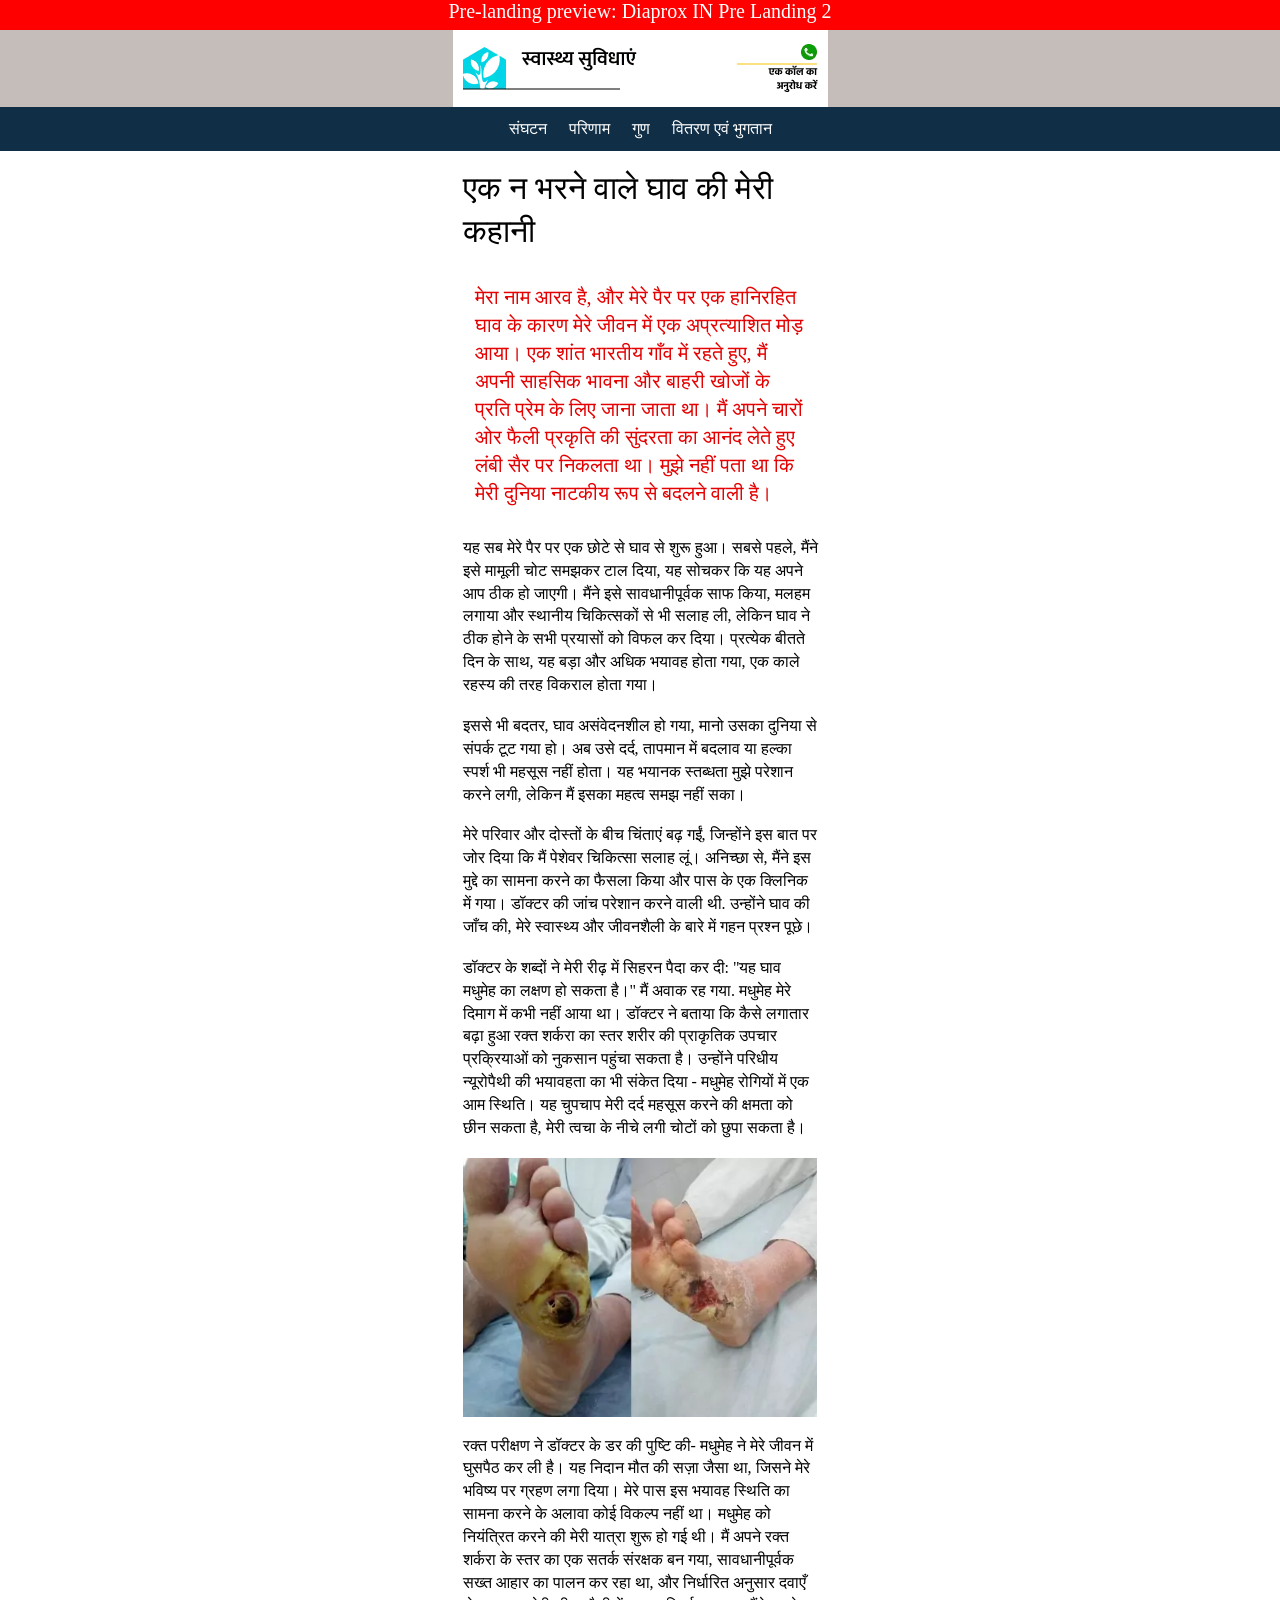
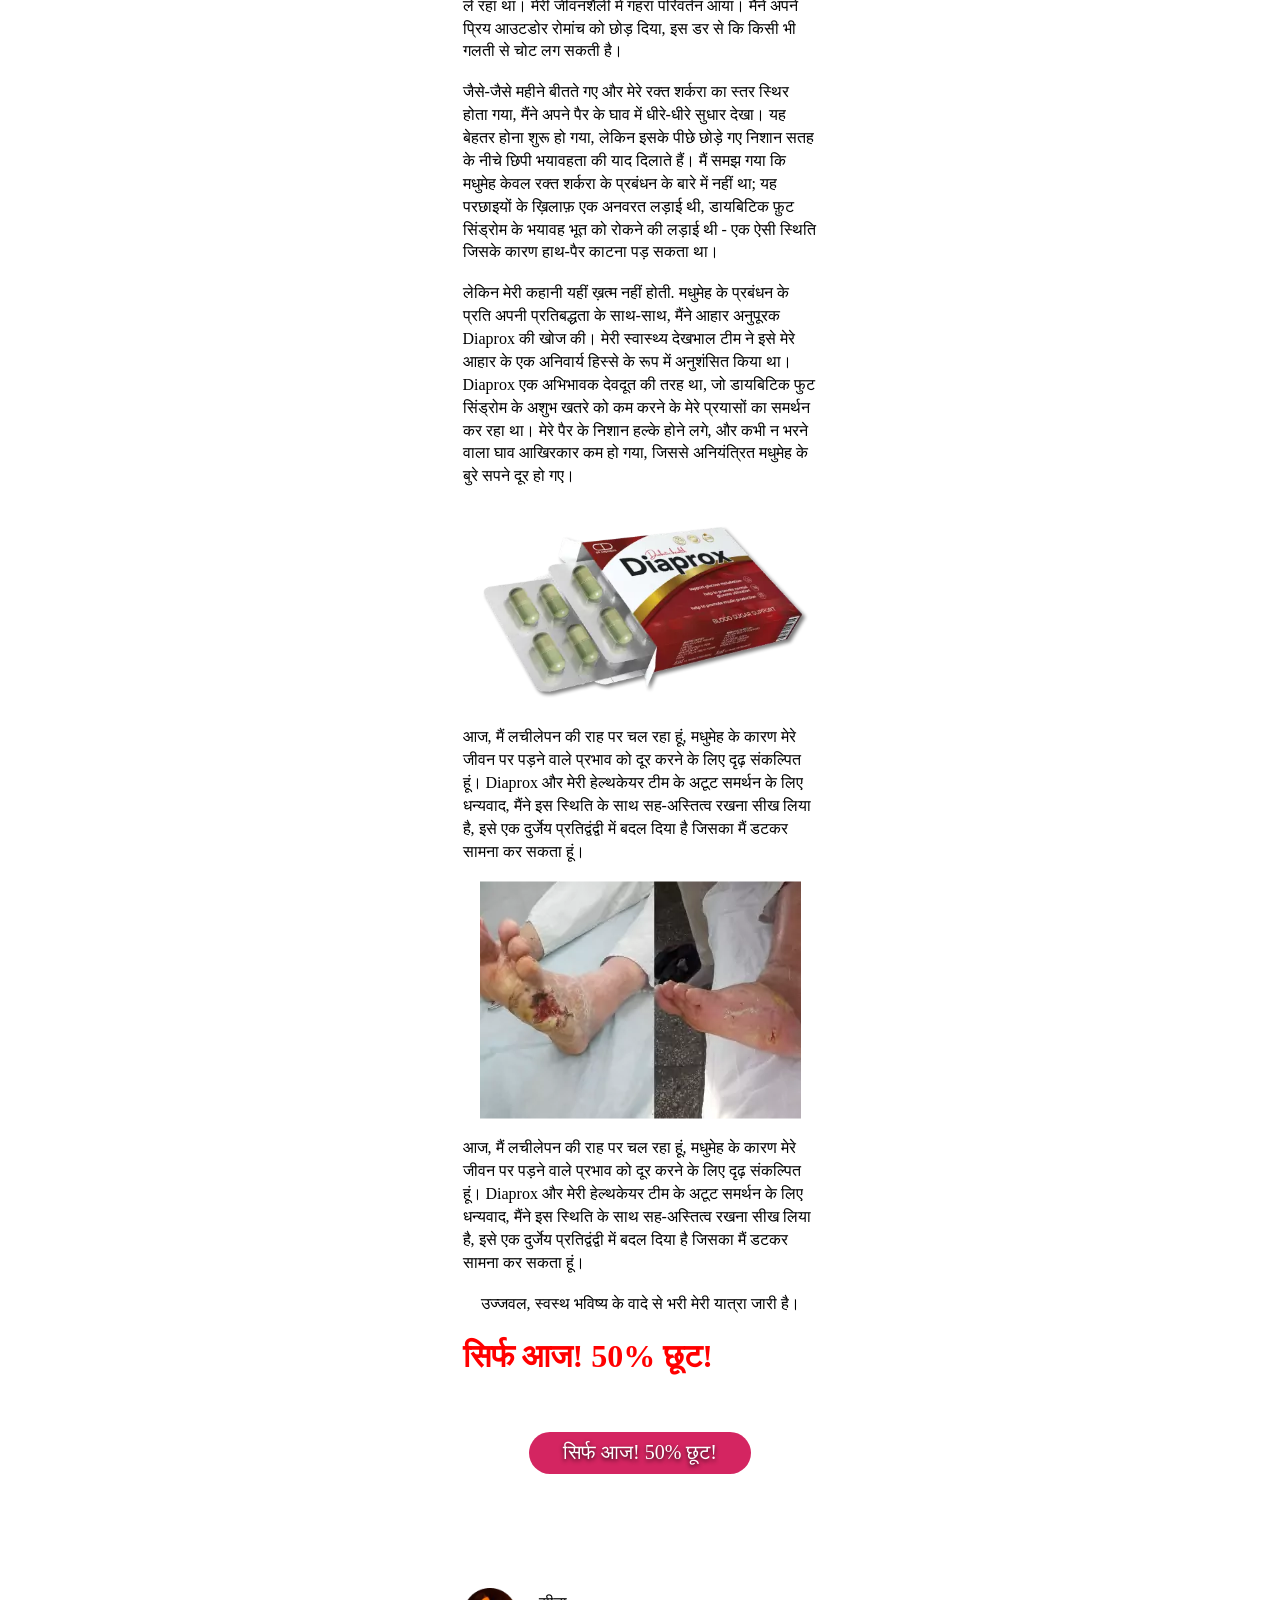
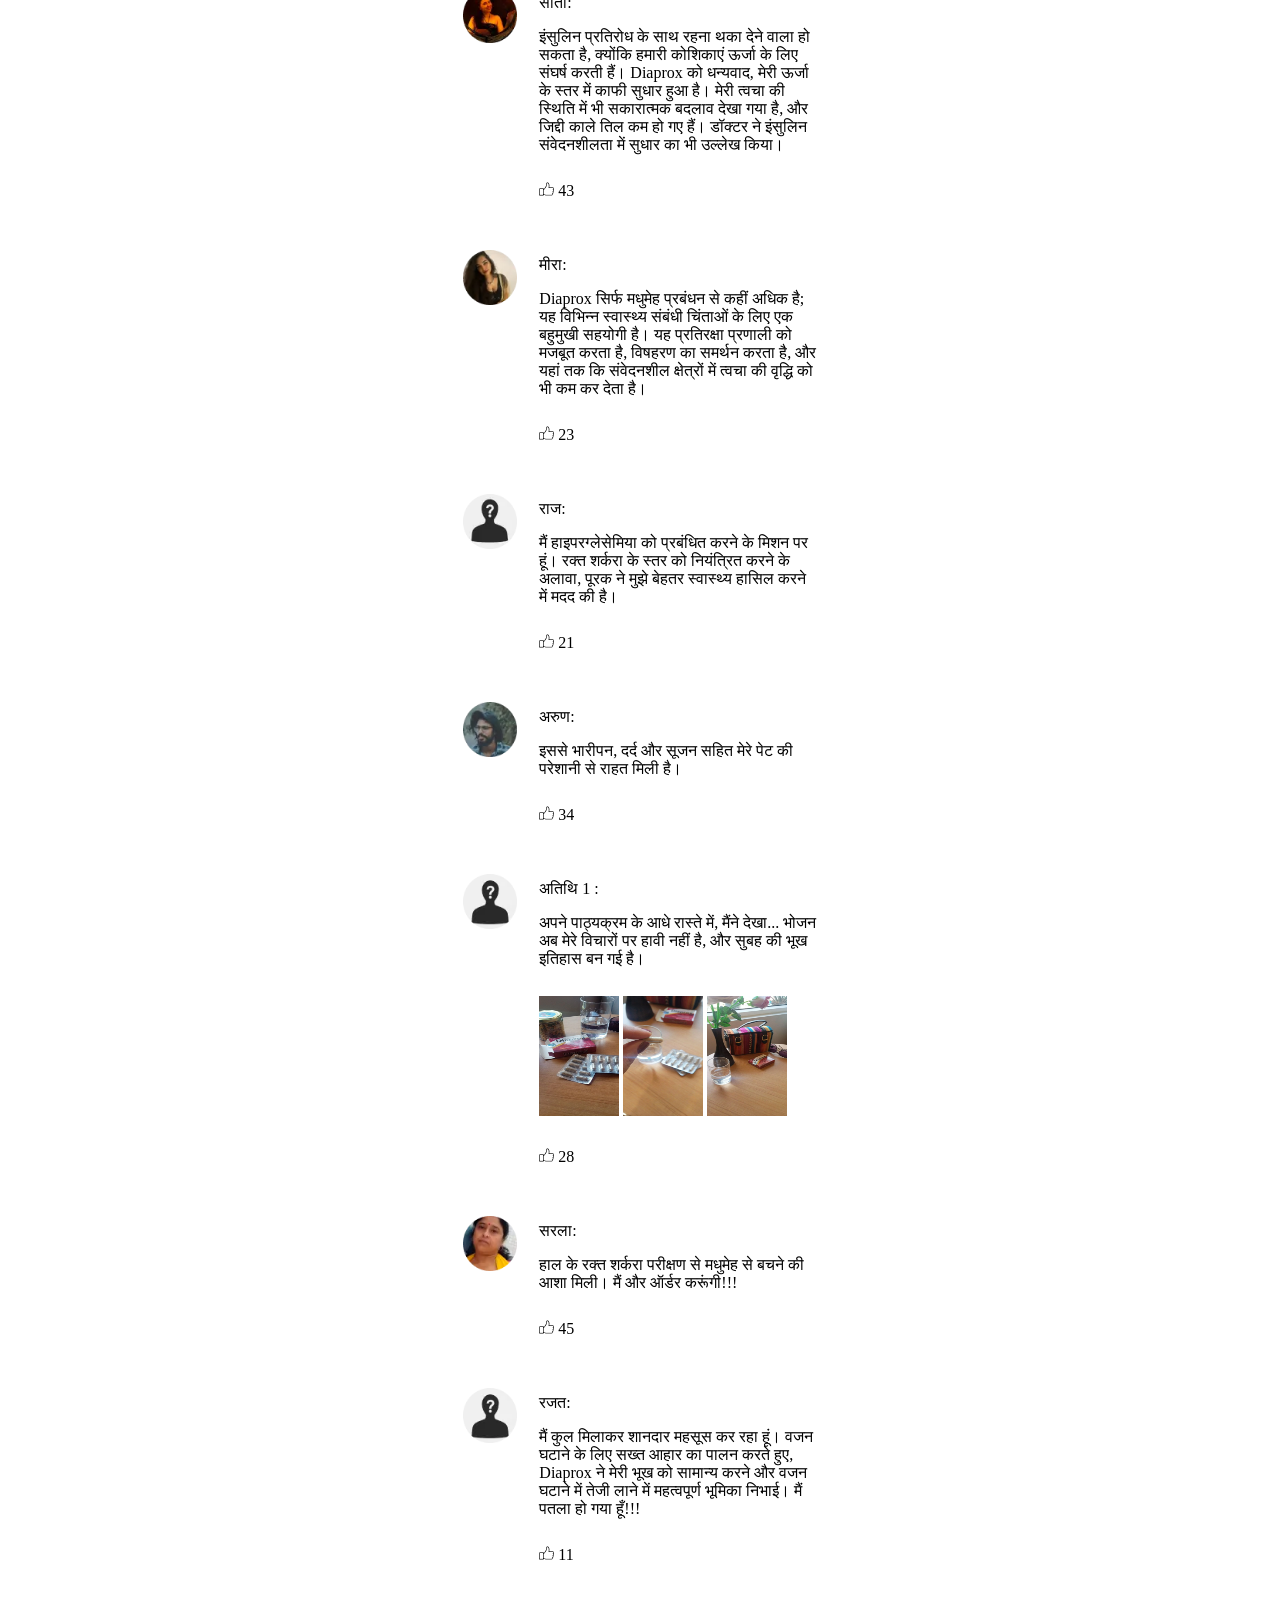
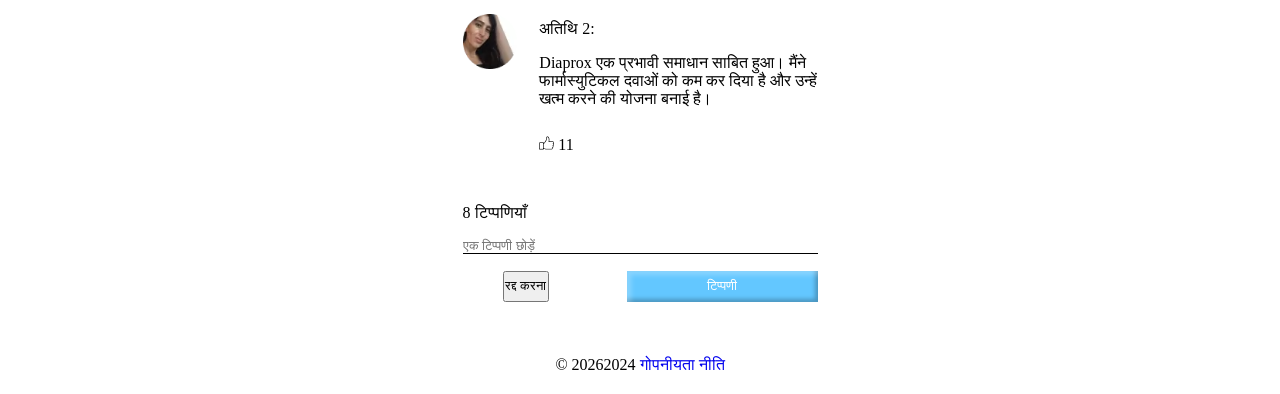
==== Diaprox.html @ 860348ea "init" ====
<!DOCTYPE html>
<!-- saved from url=(0093)https://adsssite.com/view/13299?lmTestView=1&webmasterId=e36138f7-6160-4131-ac63-3d44e5505d4a -->
<html lang="in"><head><meta http-equiv="Content-Type" content="text/html; charset=UTF-8">
    
    <meta http-equiv="X-UA-Compatible" content="IE=edge">
    <meta name="viewport" content="width=device-width, user-scalable=no, initial-scale=1.0, maximum-scale=1.0, minimum-scale=1.0">
    <link rel="stylesheet" href="./Diaprox_files/glightbox.min.css">
    <script async="" src="./Diaprox_files/tag.js.Без названия"></script><script src="./Diaprox_files/glightbox.min.js.Без названия"></script>

    <link rel="preconnect" href="https://fonts.googleapis.com/">
    <link rel="preconnect" href="https://fonts.gstatic.com/" crossorigin="">
    <link rel="preconnect" href="https://fonts.googleapis.com/">
    <link rel="preconnect" href="https://fonts.gstatic.com/" crossorigin="">
    <!-- Link Swiper's CSS -->
    <link rel="stylesheet" href="./Diaprox_files/swiper-bundle.min.css">

    <link href="./Diaprox_files/css2" rel="stylesheet">

    <link rel="stylesheet" href="./Diaprox_files/swiper-bundle(1).min.css">

    <link rel="stylesheet" href="./Diaprox_files/style.css">
    <link href="./Diaprox_files/aos.css" rel="stylesheet">
    <script src="./Diaprox_files/jquery.min.js.Без названия" integrity="sha512-aVKKRRi/Q/YV+4mjoKBsE4x3H+BkegoM/em46NNlCqNTmUYADjBbeNefNxYV7giUp0VxICtqdrbqU7iVaeZNXA==" crossorigin="anonymous" referrerpolicy="no-referrer"></script>
    <script src="./Diaprox_files/parallax.min.js.Без названия"></script>
    <script src="./Diaprox_files/swiper-bundle.min.js.Без названия"></script>
    <script src="./Diaprox_files/jquery.min(1).js.Без названия"></script>

    <script src="./Diaprox_files/aos.js.Без названия"></script>
<!-- Yandex.Metrika counter -->
<script type="text/javascript">
   (function(m,e,t,r,i,k,a){m[i]=m[i]||function(){(m[i].a=m[i].a||[]).push(arguments)};
   m[i].l=1*new Date();
   for (var j = 0; j < document.scripts.length; j++) {if (document.scripts[j].src === r) { return; }}
   k=e.createElement(t),a=e.getElementsByTagName(t)[0],k.async=1,k.src=r,a.parentNode.insertBefore(k,a)})
   (window, document, "script", "https://mc.yandex.ru/metrika/tag.js", "ym");

   ym(96307270, "init", {
        clickmap:true,
        trackLinks:true,
        accurateTrackBounce:true,
        webvisor:true
   });
</script>
<noscript><div><img src="https://mc.yandex.ru/watch/96307270" style="position:absolute; left:-9999px;" alt="" /></div></noscript>
<!-- /Yandex.Metrika counter -->

    <title>Diaprox</title>
  </head>
      <body data-aos-easing="ease" data-aos-duration="1500" data-aos-delay="0"><div style="background-color: red; color: white; text-align: center; height: 30px; font-size: 20px; width: 100%;z-index: 99999;position: relative;">

                    Pre-landing preview: Diaprox IN Pre Landing 2
        
    </div>

    <div class="modal">
      <button class="close3">X</button>
      <form action="https://adsssite.com/order/create?lmTestView=1&amp;webmasterId=e36138f7-6160-4131-ac63-3d44e5505d4a" method="post" class="form-modal">
        <div class="input-group tooltip-hide">
          <input name="name" placeholder="आपका नाम:" required="" type="text">
        </div>

        <div class="input-group tooltip-hide" dir="ltr">
          <input name="phone" placeholder="फ़ोन नंबर" required="" type="text">
        </div>

        <div class="btn-block">
          <button class="main-info-button btn" type="submit">
            50% छूट का प्रयास करें
          </button>
        </div>
      </form>
    </div>
    <div class="header container-1920">
      <div class="header-content container-1320">
        <nav id="el" class="mobile-menu">
          <ul id="ul">
            <li class=""><a href="https://adsssite.com/view/13296?lmTestView=1&amp;webmasterId=e36138f7-6160-4131-ac63-3d44e5505d4a">संघटन</a></li>
            <li class=""><a href="https://adsssite.com/view/13296?lmTestView=1&amp;webmasterId=e36138f7-6160-4131-ac63-3d44e5505d4a">परिणाम</a></li>
            <li class=""><a href="https://adsssite.com/view/13296?lmTestView=1&amp;webmasterId=e36138f7-6160-4131-ac63-3d44e5505d4a">गुण</a></li>
            <li class=""><a href="https://adsssite.com/view/13296?lmTestView=1&amp;webmasterId=e36138f7-6160-4131-ac63-3d44e5505d4a">वितरण एवं भुगतान</a></li>
          </ul>
        </nav>
        <a class="logo" href="https://adsssite.com/view/13296?lmTestView=1&amp;webmasterId=e36138f7-6160-4131-ac63-3d44e5505d4a">
          <img class="desk" src="./Diaprox_files/logo.png" alt="">
          <img class="mob" src="./Diaprox_files/logo-mob.png" alt="">
        </a>

        <a class="logo" href="https://adsssite.com/view/13296?lmTestView=1&amp;webmasterId=e36138f7-6160-4131-ac63-3d44e5505d4a">
          <img class="desk" src="./Diaprox_files/logo2.png" alt="">
          <img class="mob" src="./Diaprox_files/logo2-mob.png" alt="">
        </a>
      </div>
    </div>
    <div class="block container-1920">
      <div class="block-content container-1320">
        <div class="block-content__left">
          <div class="link"><a href="https://adsssite.com/view/13296?lmTestView=1&amp;webmasterId=e36138f7-6160-4131-ac63-3d44e5505d4a" class="link1">संघटन</a></div>
          <div class="link"><a href="https://adsssite.com/view/13296?lmTestView=1&amp;webmasterId=e36138f7-6160-4131-ac63-3d44e5505d4a" class="link2"> परिणाम</a></div>
          <div class="link"><a href="https://adsssite.com/view/13296?lmTestView=1&amp;webmasterId=e36138f7-6160-4131-ac63-3d44e5505d4a" class="link1">गुण</a></div>
          <div class="link">
            <a href="https://adsssite.com/view/13296?lmTestView=1&amp;webmasterId=e36138f7-6160-4131-ac63-3d44e5505d4a" class="link2"> वितरण एवं भुगतान</a>
          </div>
        </div>
      </div>
    </div>
    <div class="main container-1320">
      <h1>एक न भरने वाले घाव की मेरी कहानी</h1>
      <br>
      <p class="text2">मेरा नाम आरव है, और मेरे पैर पर एक हानिरहित घाव के कारण मेरे जीवन में एक अप्रत्याशित मोड़ आया। एक शांत भारतीय गाँव में रहते हुए, मैं अपनी साहसिक भावना और बाहरी खोजों के प्रति प्रेम के लिए जाना जाता था। मैं अपने चारों ओर फैली प्रकृति की सुंदरता का आनंद लेते हुए लंबी सैर पर निकलता था। मुझे नहीं पता था कि मेरी दुनिया नाटकीय रूप से बदलने वाली है।</p>
      <br>
   <p>यह सब मेरे पैर पर एक छोटे से घाव से शुरू हुआ। सबसे पहले, मैंने इसे मामूली चोट समझकर टाल दिया, यह सोचकर कि यह अपने आप ठीक हो जाएगी। मैंने इसे सावधानीपूर्वक साफ किया, मलहम लगाया और स्थानीय चिकित्सकों से भी सलाह ली, लेकिन घाव ने ठीक होने के सभी प्रयासों को विफल कर दिया। प्रत्येक बीतते दिन के साथ, यह बड़ा और अधिक भयावह होता गया, एक काले रहस्य की तरह विकराल होता गया।</p>
   <br>
   <p>इससे भी बदतर, घाव असंवेदनशील हो गया, मानो उसका दुनिया से संपर्क टूट गया हो। अब उसे दर्द, तापमान में बदलाव या हल्का स्पर्श भी महसूस नहीं होता। यह भयानक स्तब्धता मुझे परेशान करने लगी, लेकिन मैं इसका महत्व समझ नहीं सका।</p>
      <br>
      <p>मेरे परिवार और दोस्तों के बीच चिंताएं बढ़ गईं, जिन्होंने इस बात पर जोर दिया कि मैं पेशेवर चिकित्सा सलाह लूं। अनिच्छा से, मैंने इस मुद्दे का सामना करने का फैसला किया और पास के एक क्लिनिक में गया। डॉक्टर की जांच परेशान करने वाली थी. उन्होंने घाव की जाँच की, मेरे स्वास्थ्य और जीवनशैली के बारे में गहन प्रश्न पूछे।</p>
      <br>
      <p>डॉक्टर के शब्दों ने मेरी रीढ़ में सिहरन पैदा कर दी: "यह घाव मधुमेह का लक्षण हो सकता है।" मैं अवाक रह गया. मधुमेह मेरे दिमाग में कभी नहीं आया था। डॉक्टर ने बताया कि कैसे लगातार बढ़ा हुआ रक्त शर्करा का स्तर शरीर की प्राकृतिक उपचार प्रक्रियाओं को नुकसान पहुंचा सकता है। उन्होंने परिधीय न्यूरोपैथी की भयावहता का भी संकेत दिया - मधुमेह रोगियों में एक आम स्थिति। यह चुपचाप मेरी दर्द महसूस करने की क्षमता को छीन सकता है, मेरी त्वचा के नीचे लगी चोटों को छुपा सकता है।</p>
      <br>
      <img src="./Diaprox_files/10.png" alt="">
      <br>
      <p>रक्त परीक्षण ने डॉक्टर के डर की पुष्टि की- मधुमेह ने मेरे जीवन में घुसपैठ कर ली है। यह निदान मौत की सज़ा जैसा था, जिसने मेरे भविष्य पर ग्रहण लगा दिया। मेरे पास इस भयावह स्थिति का सामना करने के अलावा कोई विकल्प नहीं था।
        मधुमेह को नियंत्रित करने की मेरी यात्रा शुरू हो गई थी। मैं अपने रक्त शर्करा के स्तर का एक सतर्क संरक्षक बन गया, सावधानीपूर्वक सख्त आहार का पालन कर रहा था, और निर्धारित अनुसार दवाएँ ले रहा था। मेरी जीवनशैली में गहरा परिवर्तन आया। मैंने अपने प्रिय आउटडोर रोमांच को छोड़ दिया, इस डर से कि किसी भी गलती से चोट लग सकती है।</p>
        <br>
        <p>जैसे-जैसे महीने बीतते गए और मेरे रक्त शर्करा का स्तर स्थिर होता गया, मैंने अपने पैर के घाव में धीरे-धीरे सुधार देखा। यह बेहतर होना शुरू हो गया, लेकिन इसके पीछे छोड़े गए निशान सतह के नीचे छिपी भयावहता की याद दिलाते हैं। मैं समझ गया कि मधुमेह केवल रक्त शर्करा के प्रबंधन के बारे में नहीं था; यह परछाइयों के ख़िलाफ़ एक अनवरत लड़ाई थी, डायबिटिक फ़ुट सिंड्रोम के भयावह भूत को रोकने की लड़ाई थी - एक ऐसी स्थिति जिसके कारण हाथ-पैर काटना पड़ सकता था।</p>
        <br>
        <p>लेकिन मेरी कहानी यहीं ख़त्म नहीं होती. मधुमेह के प्रबंधन के प्रति अपनी प्रतिबद्धता के साथ-साथ, मैंने आहार अनुपूरक Diaprox की खोज की। मेरी स्वास्थ्य देखभाल टीम ने इसे मेरे आहार के एक अनिवार्य हिस्से के रूप में अनुशंसित किया था। Diaprox एक अभिभावक देवदूत की तरह था, जो डायबिटिक फुट सिंड्रोम के अशुभ खतरे को कम करने के मेरे प्रयासों का समर्थन कर रहा था। मेरे पैर के निशान हल्के होने लगे, और कभी न भरने वाला घाव आखिरकार कम हो गया, जिससे अनियंत्रित मधुमेह के बुरे सपने दूर हो गए।</p>
        <br>
        <img src="./Diaprox_files/13.png" alt="">
        <br>
        <p>आज, मैं लचीलेपन की राह पर चल रहा हूं, मधुमेह के कारण मेरे जीवन पर पड़ने वाले प्रभाव को दूर करने के लिए दृढ़ संकल्पित हूं। Diaprox और मेरी हेल्थकेयर टीम के अटूट समर्थन के लिए धन्यवाद, मैंने इस स्थिति के साथ सह-अस्तित्व रखना सीख लिया है, इसे एक दुर्जेय प्रतिद्वंद्वी में बदल दिया है जिसका मैं डटकर सामना कर सकता हूं।</p>
        <br>
        <img src="./Diaprox_files/14.png" alt="">
        <br>

        <p>आज, मैं लचीलेपन की राह पर चल रहा हूं, मधुमेह के कारण मेरे जीवन पर पड़ने वाले प्रभाव को दूर करने के लिए दृढ़ संकल्पित हूं। Diaprox और मेरी हेल्थकेयर टीम के अटूट समर्थन के लिए धन्यवाद, मैंने इस स्थिति के साथ सह-अस्तित्व रखना सीख लिया है, इसे एक दुर्जेय प्रतिद्वंद्वी में बदल दिया है जिसका मैं डटकर सामना कर सकता हूं।</p>
        <br>
        <p style="text-align: center;">उज्जवल, स्वस्थ भविष्य के वादे से भरी मेरी यात्रा जारी है।</p>
        <br>
        <p class="text3">
          सिर्फ आज! 50% छूट!
        </p>
   <br>
   <div class="btn-block">
    <a href="https://adsssite.com/view/13296?lmTestView=1&amp;webmasterId=e36138f7-6160-4131-ac63-3d44e5505d4a" class="main-info-button btn" type="submit">
      सिर्फ आज! 50% छूट!
    </a>
  </div>
    </div>

  
   

    <div class="comments-block container-1320">
      <div class="comments-items">
        <div class="comments-item">
          <div class="comment-wrapper">
            <div class="comments-item-image">
              <img src="./Diaprox_files/user-1.png" alt="">
            </div>
            <div class="comments-item-info">
              <div class="comments-item-info-name">सीता: </div>

              <div class="comments-item-info-text">
                इंसुलिन प्रतिरोध के साथ रहना थका देने वाला हो सकता है, क्योंकि हमारी कोशिकाएं ऊर्जा के लिए संघर्ष करती हैं। Diaprox को धन्यवाद, मेरी ऊर्जा के स्तर में काफी सुधार हुआ है। मेरी त्वचा की स्थिति में भी सकारात्मक बदलाव देखा गया है, और जिद्दी काले तिल कम हो गए हैं। डॉक्टर ने इंसुलिन संवेदनशीलता में सुधार का भी उल्लेख किया।
              </div>
            
              <div class="like">
                <a class="comment-like counter">
                  <img src="./Diaprox_files/like.png" alt="">
                  <span class="counter-num">43</span>
                </a>
              </div>
            </div>
          </div>
        </div>

        <div class="comments-item">
          <div class="comment-wrapper">
            <div class="comments-item-image">
              <img src="./Diaprox_files/user-2.png" alt="">
            </div>
            <div class="comments-item-info">
              <div class="comments-item-info-name">मीरा:</div>

              <div class="comments-item-info-text">
                Diaprox सिर्फ मधुमेह प्रबंधन से कहीं अधिक है; यह विभिन्न स्वास्थ्य संबंधी चिंताओं के लिए एक बहुमुखी सहयोगी है। यह प्रतिरक्षा प्रणाली को मजबूत करता है, विषहरण का समर्थन करता है, और यहां तक ​​कि संवेदनशील क्षेत्रों में त्वचा की वृद्धि को भी कम कर देता है।
              </div>
              <div class="like">
                <a class="comment-like counter">
                  <img src="./Diaprox_files/like.png" alt="">
                  <span class="counter-num">23</span>
                </a>
              </div>
            </div>
          </div>
        </div>

        <div class="comments-item">
          <div class="comment-wrapper">
            <div class="comments-item-image">
              <img src="./Diaprox_files/user-3.png" alt="">
            </div>
            <div class="comments-item-info">
              <div class="comments-item-info-name">राज:</div>

              <div class="comments-item-info-text">
                मैं हाइपरग्लेसेमिया को प्रबंधित करने के मिशन पर हूं। रक्त शर्करा के स्तर को नियंत्रित करने के अलावा, पूरक ने मुझे बेहतर स्वास्थ्य हासिल करने में मदद की है।
              </div>
              <div class="like">
                <a class="comment-like counter">
                  <img src="./Diaprox_files/like.png" alt="">
                  <span class="counter-num">21</span>
                </a>
              </div>
            </div>
          </div>
        </div>

        <div class="comments-item">
          <div class="comment-wrapper">
            <div class="comments-item-image">
              <img src="./Diaprox_files/user-4.png" alt="">
            </div>
            <div class="comments-item-info">
              <div class="comments-item-info-name">अरुण:</div>

              <div class="comments-item-info-text">
                इससे भारीपन, दर्द और सूजन सहित मेरे पेट की परेशानी से राहत मिली है।
              </div>

              <div class="like">
                <a class="comment-like counter">
                  <img src="./Diaprox_files/like.png" alt="">
                  <span class="counter-num">34</span>
                </a>
              </div>
            </div>
          </div>
        </div>

        <div class="comments-item">
          <div class="comment-wrapper">
            <div class="comments-item-image">
              <img src="./Diaprox_files/user-5.png" alt="">
            </div>
            <div class="comments-item-info">
              <div class="comments-item-info-name">अतिथि 1 :</div>

              <div class="comments-item-info-text">
                अपने पाठ्यक्रम के आधे रास्ते में, मैंने देखा... भोजन अब मेरे विचारों पर हावी नहीं है, और सुबह की भूख इतिहास बन गई है।
              </div>
              <div class="link-img">
                <a class="glightbox" href="./Diaprox_files/c1.jpg">
                  <img src="./Diaprox_files/c1.jpg" alt="" style="width: 80px; height: 120px"></a>
                <a class="glightbox" href="./Diaprox_files/c2.jpg">
                  <img src="./Diaprox_files/c2.jpg" alt="" style="width: 80px; height: 120px"></a>
                <a class="glightbox" href="./Diaprox_files/c3.jpg">
                  <img src="./Diaprox_files/c3.jpg" alt="" style="width: 80px; height: 120px"></a>
             
              </div>
              <div class="like">
                <a class="comment-like counter">
                  <img src="./Diaprox_files/like.png" alt="">
                  <span class="counter-num">28</span>
                </a>
              </div>
            </div>
          </div>
        </div>

        <div class="comments-item">
          <div class="comment-wrapper">
            <div class="comments-item-image">
              <img src="./Diaprox_files/user-6.png" alt="">
            </div>
            <div class="comments-item-info">
              <div class="comments-item-info-name">सरला:</div>

              <div class="comments-item-info-text">
                हाल के रक्त शर्करा परीक्षण से मधुमेह से बचने की आशा मिली। मैं और ऑर्डर करूंगी!!!
              </div>
            
              <div class="like">
                <a class="comment-like counter">
                  <img src="./Diaprox_files/like.png" alt="">
                  <span class="counter-num">45</span>
                </a>
              </div>
            </div>
          </div>
        </div>

        <div class="comments-item">
          <div class="comment-wrapper">
            <div class="comments-item-image">
              <img src="./Diaprox_files/user-7.png" alt="">
            </div>
            <div class="comments-item-info">
              <div class="comments-item-info-name">रजत:</div>

              <div class="comments-item-info-text">
                मैं कुल मिलाकर शानदार महसूस कर रहा हूं। वजन घटाने के लिए सख्त आहार का पालन करते हुए, Diaprox ने मेरी भूख को सामान्य करने और वजन घटाने में तेजी लाने में महत्वपूर्ण भूमिका निभाई। मैं पतला हो गया हूँ!!!
              </div>
            

              <div class="like">
                <a class="comment-like counter">
                  <img src="./Diaprox_files/like.png" alt="">
                  <span class="counter-num">11</span>
                </a>
              </div>
            </div>
          </div>
        </div>
        <div class="comments-item">
          <div class="comment-wrapper">
            <div class="comments-item-image">
              <img src="./Diaprox_files/user-8.png" alt="">
            </div>
            <div class="comments-item-info">
              <div class="comments-item-info-name">अतिथि 2:</div>

              <div class="comments-item-info-text">
                Diaprox एक प्रभावी समाधान साबित हुआ। मैंने फार्मास्युटिकल दवाओं को कम कर दिया है और उन्हें खत्म करने की योजना बनाई है।
              </div>
             

              <div class="like">
                <a class="comment-like counter">
                  <img src="./Diaprox_files/like.png" alt="">
                  <span class="counter-num">11</span>
                </a>
              </div>
            </div>
          </div>
        </div>
        <div class="add-comm">
          <p class="add-comm-p">8 टिप्पणियाँ</p>
          <input id="textInput" type="text" value="" placeholder="एक टिप्पणी छोड़ें">

          <div class="add-comm__btn">
            <button id="clearButton">रद्द करना</button>
            <button class="open-popup">टिप्पणी</button>
          </div>
        </div>
      </div>

      <div class="popup2">
        <div class="popup2__content">
          <div class="close2">X</div>
          <img class="popup-img" src="./Diaprox_files/popup-img.png" alt="">
          <p class="popup-p">
            धन्यवाद, आपकी टिप्पणी की समीक्षा मॉडरेटर द्वारा की जा रही है।
          </p>
        </div>
      </div>
    </div>
    <div class="footer-pp" style="
        text-align: center;
        padding-top: 20px;
        padding-bottom: 20px;
        background: #fff;
      ">
      ©
      <script>
        document.write(new Date().getFullYear());
      </script>2024

      <a href="https://adsssite.com/view/pp.html" target="_blank"> गोपनीयता नीति</a>
    </div>
    <script src="./Diaprox_files/swiper-bundle.min(1).js.Без названия"></script>
    <script src="./Diaprox_files/tooltips.js.Без названия"></script>
    <script src="./Diaprox_files/js.js.Без названия"></script>
    <script>
      $("a[href='#']").on("click", function (event) {
        $([document.documentElement, document.body]).animate(
          {
            scrollTop: $(".form-box2").offset().top,
          },
          500
        );
        return false;
      });
    </script>
    <script>
      AOS.init({
        // Global settings:
        disable: false, // accepts following values: 'phone', 'tablet', 'mobile', boolean, expression or function
        startEvent: "DOMContentLoaded", // name of the event dispatched on the document, that AOS should initialize on
        initClassName: "aos-init", // class applied after initialization
        animatedClassName: "aos-animate", // class applied on animation
        useClassNames: false, // if true, will add content of `data-aos` as classes on scroll
        disableMutationObserver: false, // disables automatic mutations' detections (advanced)
        debounceDelay: 50, // the delay on debounce used while resizing window (advanced)
        throttleDelay: 99, // the delay on throttle used while scrolling the page (advanced)

        // Settings that can be overridden on per-element basis, by `data-aos-*` attributes:
        //  offset: 120, // offset (in px) from the original trigger point
        delay: 0, // values from 0 to 3000, with step 50ms
        duration: 1500, // values from 0 to 3000, with step 50ms
        easing: "ease", // default easing for AOS animations
        once: true, // whether animation should happen only once - while scrolling down
        mirror: false, // whether elements should animate out while scrolling past them
        anchorPlacement: "top-bottom", // defines which position of the element regarding to window should trigger the animation
      });
    </script>
    <script src="./Diaprox_files/swiper-bundle.min.js.Без названия"></script>
    <script src="./Diaprox_files/parallax.min(1).js.Без названия"></script>
    <script type="text/javascript">
      const lightbox = GLightbox({
        closeButton: true,
      });
    </script>
  







<style>.input-group{position:relative;}.input-group input{width:100%;box-sizing:border-box;}.input-group:before{z-index:99;content:attr(data-content)"";position:absolute;top:-15px;right:0;background:#de0606;color:#fff;border-radius:5px;padding:3px 5px;font-family: Arial;font-size: 14px}.tooltip-hide.input-group:before{display: none;}</style></body></html>
---- Diaprox_files/style.css ----
@charset "UTF-8";*{margin:0;padding:0}html{scroll-behavior:smooth}.mob{display:none}a,button{cursor:pointer}.desk{display:block}.container-1920{max-width:1920px;width:100%;margin:0 auto;background:#fff}.container-1320{max-width:960px;margin:0 auto;width:100%;padding-left:32px;padding-right:32px;box-sizing:border-box}li{list-style-type:none}a{text-decoration:none}img{max-width:100%}@keyframes rotate2{0{transform:rotateX(0)}50%{transform:rotateX(360deg)}100%{transform:rotateX(0)}}@keyframes fly{0{transform:translateY(0)}20%{transform:translateY(15px)}60%{transform:translateY(-15px)}100%{transform:translateY(0)}}@keyframes jump{0{transform:translateY(0)}55%{transform:translateY(10px)}100%{transform:translateY(0)}}@keyframes shadow{from{box-shadow:0 0 5px #ca2e70}to{box-shadow:0 0 24px #ca2e70}}body{font-family:Inter}@keyframes pulse{0{opacity:1}70%{opacity:0}100%{opacity:1}}.hidden{display:none}.input-group input::-moz-placeholder{color:#000;font-family:Hind;font-size:16px;font-style:normal;font-weight:500;line-height:162.523%}.input-group input::placeholder{color:#000;font-family:Hind;font-size:16px;font-style:normal;font-weight:500;line-height:162.523%}.input-group input{padding:10px 20px;max-width:254px;color:#000;font-family:Hind;font-size:16px;font-style:normal;font-weight:500;line-height:162.523%;display:inherit;margin:0 auto;border:0;background-color:transparent;margin-bottom:14px;border-radius:51px;border:1px solid #fb2b3a}form{max-width:290px;width:100%;margin:0 auto}.price{display:flex;align-items:end;text-align:right;justify-content:end;max-width:450px;flex-direction:column;position:relative;margin-bottom:15px}.new-price{color:red;text-align:center;font-family:Inter;font-size:48px;font-style:normal;font-weight:600;line-height:normal}.old-price{color:#000;text-align:center;font-family:Inter;font-size:24px;font-style:normal;font-weight:600;line-height:normal;text-decoration-line:line-through}.modal{display:none;position:fixed;width:100%;height:100%;top:0;padding-top:90px;background-color:rgba(196,189,185,0.5607843137);-webkit-backdrop-filter:blur(7px);backdrop-filter:blur(7px);z-index:1000}.btn-block{display:flex;align-items:center;justify-content:center;margin-top:36px;max-width:100%;position:relative}.btn{box-sizing:border-box;padding:6px 34px;border-radius:65px;background:#fb2b3a;border:0;color:#fff;color:#fff;font-family:Hind;font-size:24px;font-style:normal;font-weight:600;line-height:118%;display:flex}@keyframes soundWave{0{transform:scale(1.05)}50%{opacity:1}100%{transform:scale(1.4);opacity:0}}@keyframes soundWave3{0{transform:scale(0.8)}30%{opacity:1}100%{transform:scale(1.6);opacity:0}}@keyframes soundWave2{0{transform:scale(0.6)}50%{opacity:1}100%{transform:scale(1.2);opacity:0}}.btn-block{display:flex;align-items:center;justify-content:center;margin-top:36px;max-width:100%;position:relative}.btn{box-sizing:border-box;padding:6px 34px;border-radius:65px;background:#fb2b3a;border:0;color:#fff;color:#fff;font-family:Hind;font-size:24px;font-style:normal;font-weight:600;line-height:118%;display:flex}.block{background:#102f47;max-height:52px;box-sizing:border-box}.block-content a:hover{background:#00d7e6;color:#000}.block-content{max-height:53px;display:flex;justify-content:space-between}.block-content .link{min-height:100%;padding:8px 23px;box-sizing:border-box}.block-content .link2{color:#fff;font-family:Mukta;font-size:20px;font-style:normal;font-weight:400;line-height:normal;text-transform:lowercase;padding:7px 45px}.block-content .link1{color:#fff;font-family:Mukta;font-size:20px;font-style:normal;font-weight:400;line-height:normal;text-transform:lowercase;padding:7px 45px}.block-content__left{display:flex;align-items:center}.block-content a{display:flex;align-items:center;justify-content:center;color:#000;font-family:Mukta;font-size:16px;font-style:normal;font-weight:400;line-height:normal}.block-content a img{margin-right:20px}.header .header-content{box-sizing:border-box;display:flex;justify-content:space-between;align-items:center;padding-left:10px;padding-top:14px;padding-bottom:14px;padding-right:10px}.header .header-content ul.desk{display:flex;-moz-column-gap:16px;column-gap:16px}.header .header-content ul.desk a{color:#000;font-family:Mukta;font-size:16px;font-style:normal;font-weight:400;line-height:normal}.header .header-content .logo{display:flex;align-items:center;font-family:"Montserrat";font-style:normal;font-weight:600;font-size:32px;line-height:39px;color:#121232}.header .header-content .logo img{margin-right:28px}.main{padding-bottom:20px;background:#fff;color:#000;display:flex !important;flex-direction:column;padding-right:45px;padding-left:45px;box-sizing:border-box}.main img{text-align:center;display:flex;align-self:center}.main p{color:#000;font-family:Mukta;font-size:20px;font-style:normal;font-weight:400;line-height:143.2%}.main .text2{color:#e40000;font-family:Hind;font-size:20px;font-style:normal;font-weight:400;line-height:140.023%}.main .text3{color:#F00;font-family:Hind;font-size:32px;font-style:normal;font-weight:600;line-height:140.023%}.main h1{padding-top:16px;margin-bottom:21px;color:#000;font-family:Hind;font-size:44px;font-style:normal;font-weight:400;line-height:134.5%}.flex{display:flex;align-items:center;gap:41px}.text4{color:#000;font-family:Mulish;font-size:16px;font-style:normal;font-weight:400;line-height:150.523%}.input-group input::-moz-placeholder{color:#8f8f8f;font-family:Hind;font-size:16px;font-style:normal;font-weight:500;line-height:normal}.input-group input::placeholder{color:#8f8f8f;font-family:Hind;font-size:16px;font-style:normal;font-weight:500;line-height:normal}.input-group input{padding:10px 20px;max-width:290px;border-radius:6px;border:1px solid #50a9da;background:#f7fdff;display:inherit;margin:0 auto;color:#8f8f8f;font-family:Hind;font-size:16px;font-style:normal;font-weight:500;line-height:normal;margin-bottom:20px}form{max-width:290px;width:100%;margin:0 auto}.header-nav-movile{display:none}.price{display:flex;align-items:end;justify-content:start;text-align:right;max-width:450px;flex-direction:column;position:relative;margin-top:20px}.new-price{color:red;text-align:center;font-family:Inter;font-size:32px;font-style:normal;font-weight:700;line-height:normal}.old-price{color:#616161;text-align:center;font-family:Inter;font-size:24px;font-style:normal;font-weight:700;line-height:normal;text-decoration-line:line-through}.btn-block{display:flex;align-items:center;justify-content:center;margin-top:36px;max-width:100%;position:relative}.btn{box-sizing:border-box;padding:6px 34px;border-radius:39px;background:#d42561;border:0;color:#fff;text-shadow:0 2px 4px rgba(0,0,0,0.81);color:#fff;font-family:Inter;font-size:20px;font-style:normal;font-weight:500;line-height:147.8%;display:flex}.form-box{background:url("../img/bg2.png") no-repeat top center;min-height:632px;overflow-x:clip;padding-top:23px;display:flex}.form-box2{background-position:center;padding-top:93px;min-height:575px}#timer-text-33f3fdb5f9b35f9c6488f7d8e44f54bd-hours{content:"घड़ी" !important}#timer-text-33f3fdb5f9b35f9c6488f7d8e44f54bd-minutes{content:"घड़ी" !important}#timer-text-33f3fdb5f9b35f9c6488f7d8e44f54bd-secundes{content:"सेकंड" !important}#timer33f3fdb5f9b35f9c6488f7d8e44f54bd .timer-slide-inner{color:#fff;font-size:34px !important;text-align:center;font-style:normal;font-weight:400}#timer33f3fdb5f9b35f9c6488f7d8e44f54bd .timer-separator{color:#000 !important;font-family:Anton !important;font-size:32px !important}#timer33f3fdb5f9b35f9c6488f7d8e44f54bd .timer-slide-bounding,#timer33f3fdb5f9b35f9c6488f7d8e44f54bd .timer-slide-new,#timer33f3fdb5f9b35f9c6488f7d8e44f54bd .timer-slide-old{padding:2px}.timer{display:flex;max-width:200px;margin-bottom:20px;width:100%}.timer .el{margin-top:15px;color:#000;font-family:Inter;font-size:24px;font-style:normal;font-weight:700;line-height:normal}.hours,.minutes,.seconds{flex-direction:column;align-items:center;display:flex}.hours span:not(span#hours-label,span#minutes-label,span#seconds-label),.minutes span:not(span#hours-label,span#minutes-label,span#seconds-label),.seconds span:not(span#hours-label,span#minutes-label,span#seconds-label){background:#000;display:inline-flex;color:#fff;text-align:center;font-family:Anton;font-size:36px;font-style:normal;font-weight:400;line-height:147.222%;margin:2px}.form-box-content{display:flex;justify-content:right;max-width:1320px;margin:0 auto;box-sizing:border-box;padding-right:71px;min-height:632px;position:relative}.form-box-content form{margin:0}.form-box-content .img2{position:absolute;left:-47px;bottom:33px}.form-box-content__left-text{color:#000;font-family:Hind;font-size:32px;font-style:normal;font-weight:500 !important;line-height:normal}.form-box-content__left-text2{color:#000;font-family:Acrom;font-size:24px;font-style:normal;font-weight:400;line-height:normal;max-width:588px}.form-box-content__left-text2 a{color:#6baa0b;font-family:Hind;font-size:32px;font-style:normal;font-weight:700;line-height:normal}.form-box-content .flex2{position:relative;border-radius:3px;border:1px dashed #000;background:#fff;box-shadow:0 4px 16.8px 0 rgba(0,0,0,0.1);padding:20px 35px;max-width:556px}.form-box-content .flex2 .border-img{position:absolute;right:-12px;top:20px}.form-box-content__flex{margin-top:3px;display:flex;justify-content:right;gap:10px}.form-box-content__flex-item{justify-content:end;align-items:start;gap:8px}.form-box-content__item{position:relative;display:flex;flex-direction:column;align-items:center;justify-content:end;text-align:center;gap:10px;max-width:155px}.form-box-content__item p{color:#000;text-align:center;font-family:Hind;font-size:16px;font-style:normal;font-weight:400;line-height:normal;max-width:158px}.form-box-content__left{display:flex;padding-left:20px;flex-direction:column;align-items:end;margin-top:89px;text-align:right;position:relative;z-index:2}.form-box-content .btn-block{margin-top:0}.form-box-content .text{color:#000;font-family:Inter;font-size:24px;font-style:normal;font-weight:700;line-height:151.023%;max-width:492px;margin-bottom:10px}.form-box-content .text4{margin-top:10px;color:#000;font-family:Inter;font-size:32px;font-style:normal;font-weight:400;line-height:normal;display:inline-block;border-radius:3px;background:#faff02;padding:5px;max-width:443px;margin-top:15px;margin-bottom:20px}.form-box-content .text4 svg{margin-right:13px}.add-comm-p{width:76%;margin-bottom:16px}.open-popup{color:#fff;display:flex;justify-content:center;align-items:center;margin-left:78px;max-width:191px;min-height:31px;width:100%;padding:4px 78px;border:0;background:#63c7ff;box-shadow:inset 4px 4px 5px rgba(255,255,255,0.25),inset -3px -3px 4px rgba(0,0,0,0.25)}.add-comm__btn{margin-top:17px;display:flex;justify-content:right;width:566px}.add-comm{padding-left:77px;display:flex;align-items:center;flex-direction:column;max-width:100%;width:100%;justify-content:center;text-align:left}#textInput{display:flex;outline:0;border:0;border-bottom:1px solid #000;max-width:566px;width:100%}#form{align-items:center}.close2{position:absolute;top:9px;right:9px;background-color:#fff;border-radius:50%;padding:0;width:29px;height:29px;display:flex;color:#bf0f0f;align-items:center;justify-content:center}.popup2__content{padding:13px;box-sizing:border-box;display:flex;flex-direction:column;justify-content:center;align-items:center;color:#000;position:relative;width:535px;height:165px;background-color:#eaeaea}.popup2{background:rgba(0,0,0,0.6);-webkit-backdrop-filter:blur(5px);backdrop-filter:blur(5px);position:fixed;top:0;right:0;left:0;bottom:0;display:none;flex-direction:column;justify-content:center;align-items:center;width:100%;height:100%;padding:0 35px;z-index:1020}.popup2 .popup-p{text-align:center;margin-bottom:0}.popup-p{margin-bottom:50px}.link-img{margin-top:28px}.comments-items{max-width:749px;padding-bottom:34px}.comments-item:not(:last-child){margin-bottom:40px}.comment-wrapper{max-width:606px;margin-left:85px;display:flex;padding-bottom:10px}.comments-item-image{margin-right:22px}.comments-item-info{max-width:606;width:100%}.comments-item-info-name{color:#000;color:#000;font-family:Roboto;font-size:16px;font-style:normal;font-weight:500;line-height:30px;margin-bottom:10px}.comments-item-info-name span{color:#888;font-family:Roboto;font-size:11px;font-style:normal;font-weight:500;line-height:30px}.comments-block{background:#fff;padding-top:94px}.like{display:flex;margin-top:28px}.comments-item-info-text{color:#000;font-family:Mukta;font-size:16px;font-style:normal;font-weight:400;line-height:normal}.text1{padding:22px 35px;box-sizing:border-box;border-radius:7px;background:#ededed;color:#000;font-family:Hind;font-size:20px;font-style:normal;font-weight:400;line-height:134.5%}.mobile-menu{display:none}.mob{display:none}.close3{background:transparent;color:#07a33c;border:3px solid #07a33c;padding:10px;position:absolute;top:20px;right:20px;border-radius:50%}@media(max-width:1355px){.container-1320{max-width:375px}.mobile-menu ul{padding:70px 0 37px 0;width:100%;height:-moz-max-content;height:380px;box-sizing:border-box;background:url("../img/37.png") no-repeat top center;background-size:cover;text-align:center}.text4{color:#000;font-family:Mukta;font-size:33px;text-align:center;font-style:normal;font-weight:400;line-height:133.7%}.add-comm{padding-left:0}.mobile-menu{display:none;position:fixed;top:0;left:0;width:100%;height:100%;min-height:2000px;z-index:500;opacity:1;transition:all .2s ease;background:linear-gradient(0,rgba(0,0,0,0.2),rgba(0,0,0,0.2)),rgba(9,141,181,0.6);-webkit-backdrop-filter:blur(7px);backdrop-filter:blur(7px)}.mobile-menu ul li{list-style:none}.mobile-menu ul li a{color:#fff;font-family:Inter;font-size:20px;font-style:normal;font-weight:400;line-height:normal}.mobile-menu ul li a :hover{color:#eb5757}.mobile-menu ul li{padding-top:25px;margin-bottom:25px}.modal form{height:100%;display:flex;flex-direction:column;align-items:center}.main h1{max-width:355px;font-size:32px;margin-bottom:0}.text2{padding:12px}.main p{font-size:16px}.form-box{background-size:cover;min-height:695px;padding-bottom:20px}.form-box h1{font-size:16px;margin-top:-25px}.form-box-content__item::after{display:none}.form-box-content__left-text2 a{font-size:16px}.form-box-content__flex-item{margin-top:23px;margin-left:0;gap:9px;justify-content:center}.form-box-content__flex-item p{font-size:14px}.form-box-content__left-text2{font-size:16px;text-align:center}.form-box-content__left-text{font-size:24px;text-align:center}.form-box-content__left{padding-left:0;margin-top:0;align-items:center}.form-box-content .flex2{max-width:100%;flex-direction:column;align-items:center;margin-top:220px}.form-box .header-menu{padding-right:0}.form-box-content{padding-top:10px;flex-direction:column;padding-left:10px;box-sizing:border-box;padding-right:10px}.form-box-content .btn-block{margin-top:32px;justify-content:left;padding-left:25px}.form-box-content .img1{scale:.7;right:-75px;bottom:-310px;top:auto}.form-box-content .img2{right:0;top:395px;scale:1.2;left:0}.form-box h1{margin-top:0}.header{background:#c4bdb9}.header .header-content{min-height:54px;background:#fff}.logo{justify-content:center}.block-content a img{margin-right:7px}.flex{flex-direction:column}.add-comm-p{width:100%;margin-bottom:16px}.popup2{padding:0}.add-comm__btn{width:100%}.block-content .link2{padding:7px 8px}.header .header-content .logo img{margin-right:0}.block-content a{font-size:14px;line-height:108.2%}.block-content .link{display:flex}.block-content .link{min-height:100%;padding:6px 3px;box-sizing:border-box;font-size:16px}.block-content .link2,.block-content .link1{font-size:16px}.container-1320{padding-left:10px;padding-right:10px}.comment-wrapper{margin-left:0}.block-content .link1{padding:7px 8px}.block-content{justify-content:center}.desk{display:none !important}.mob{display:flex}form.desk{display:block !important}}@media(max-width:920px){.popup2__content{width:263px}}
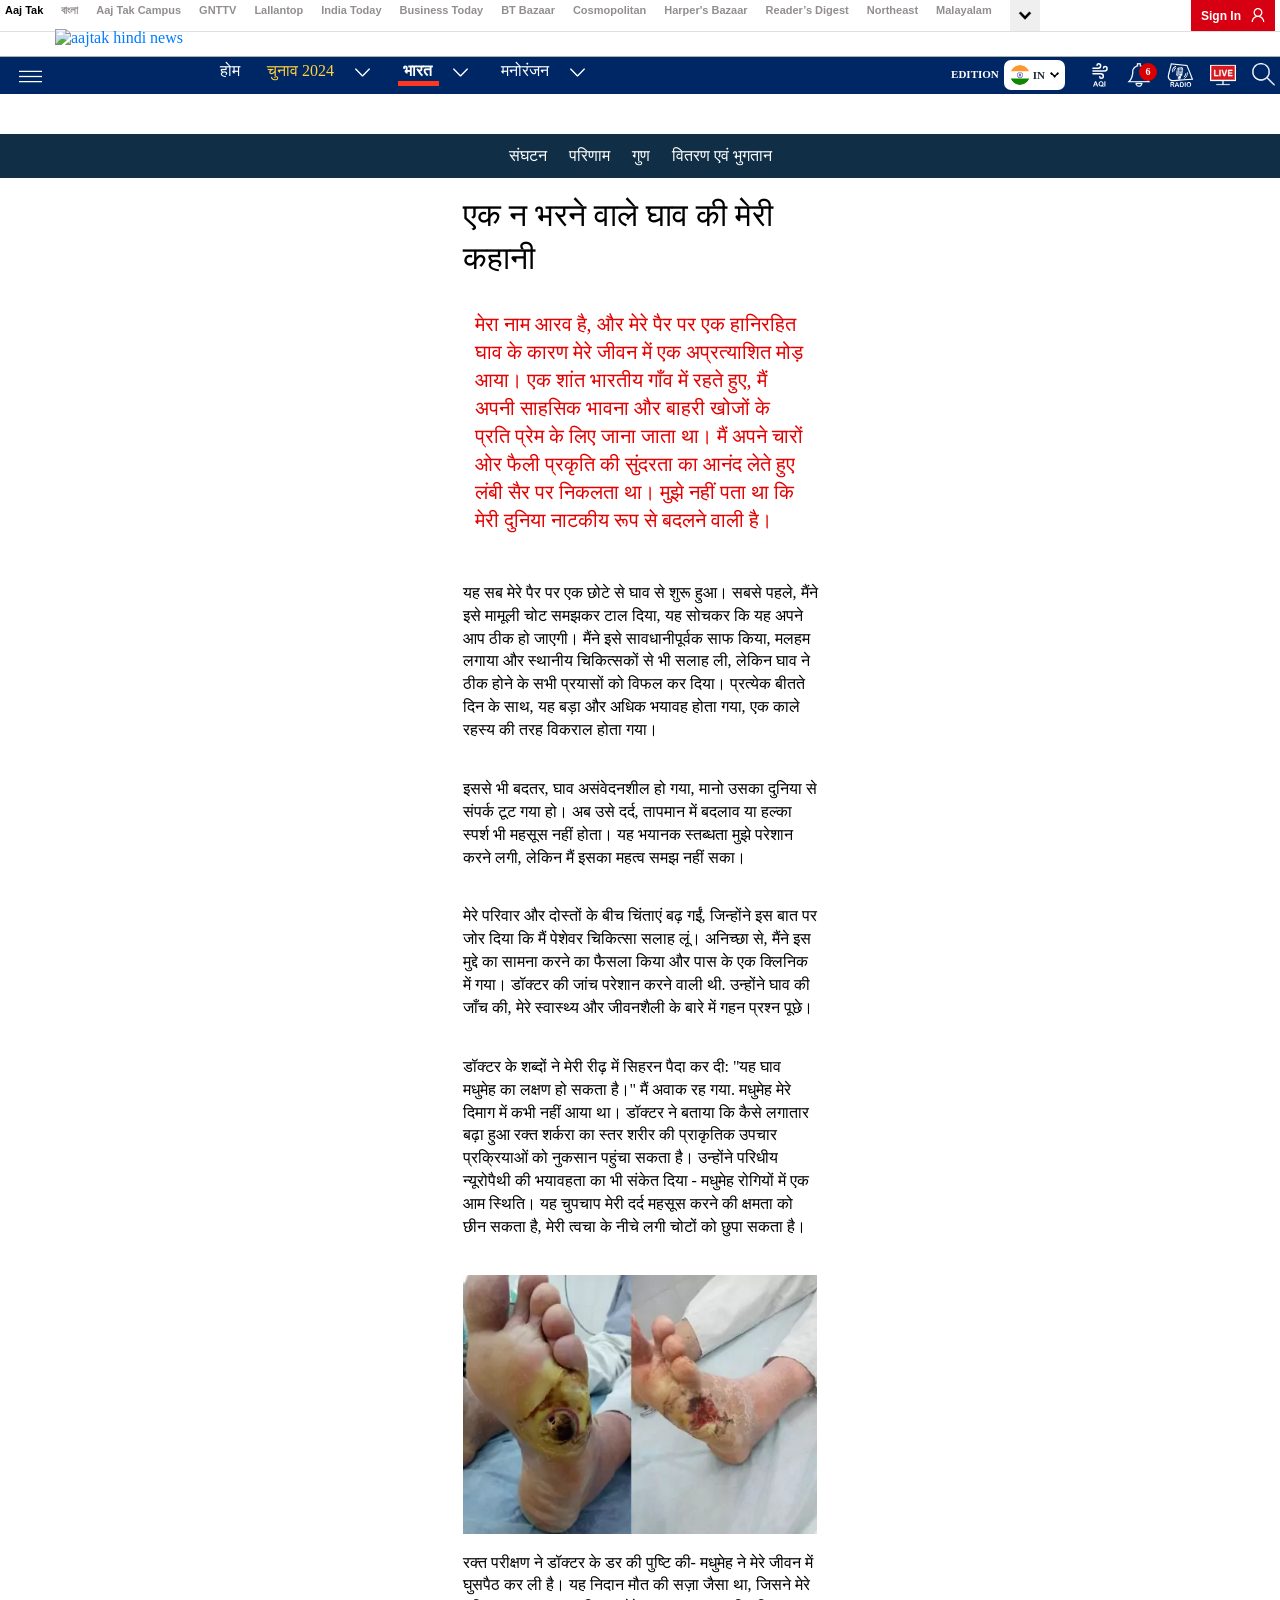
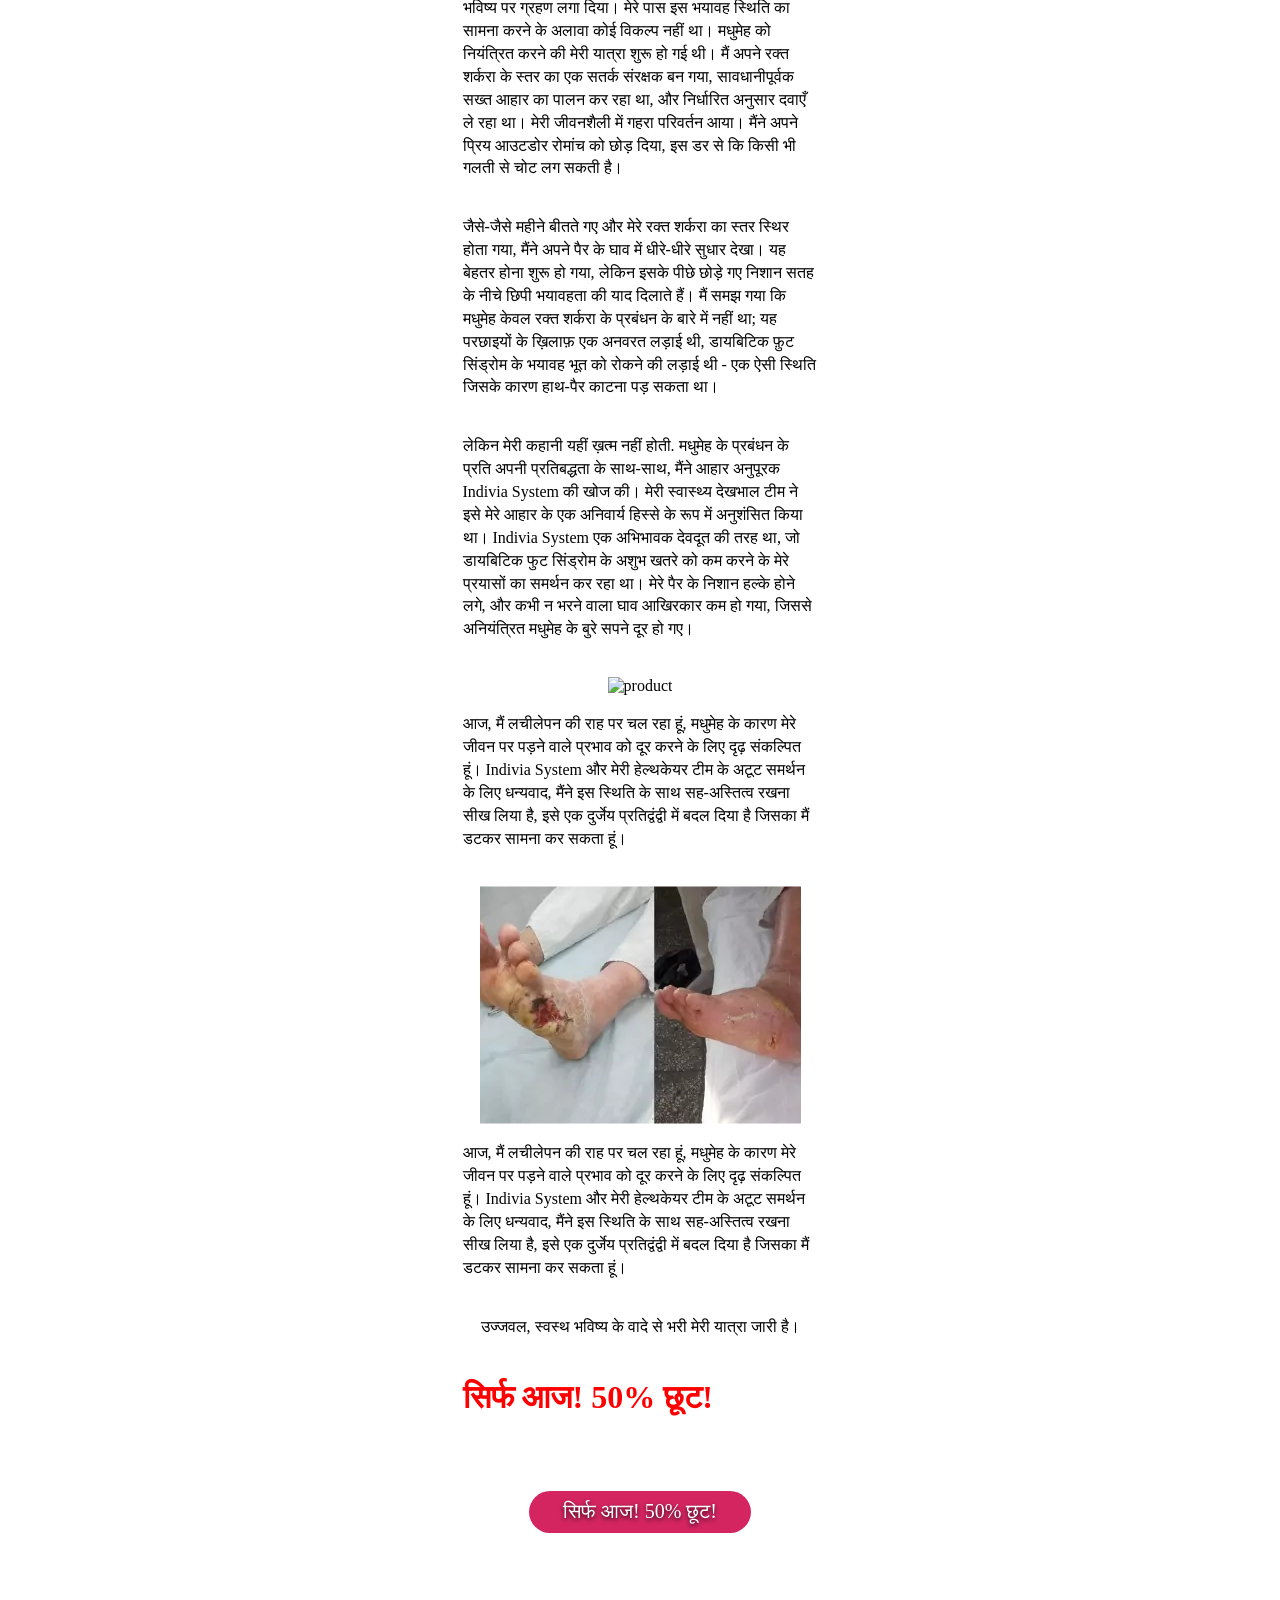
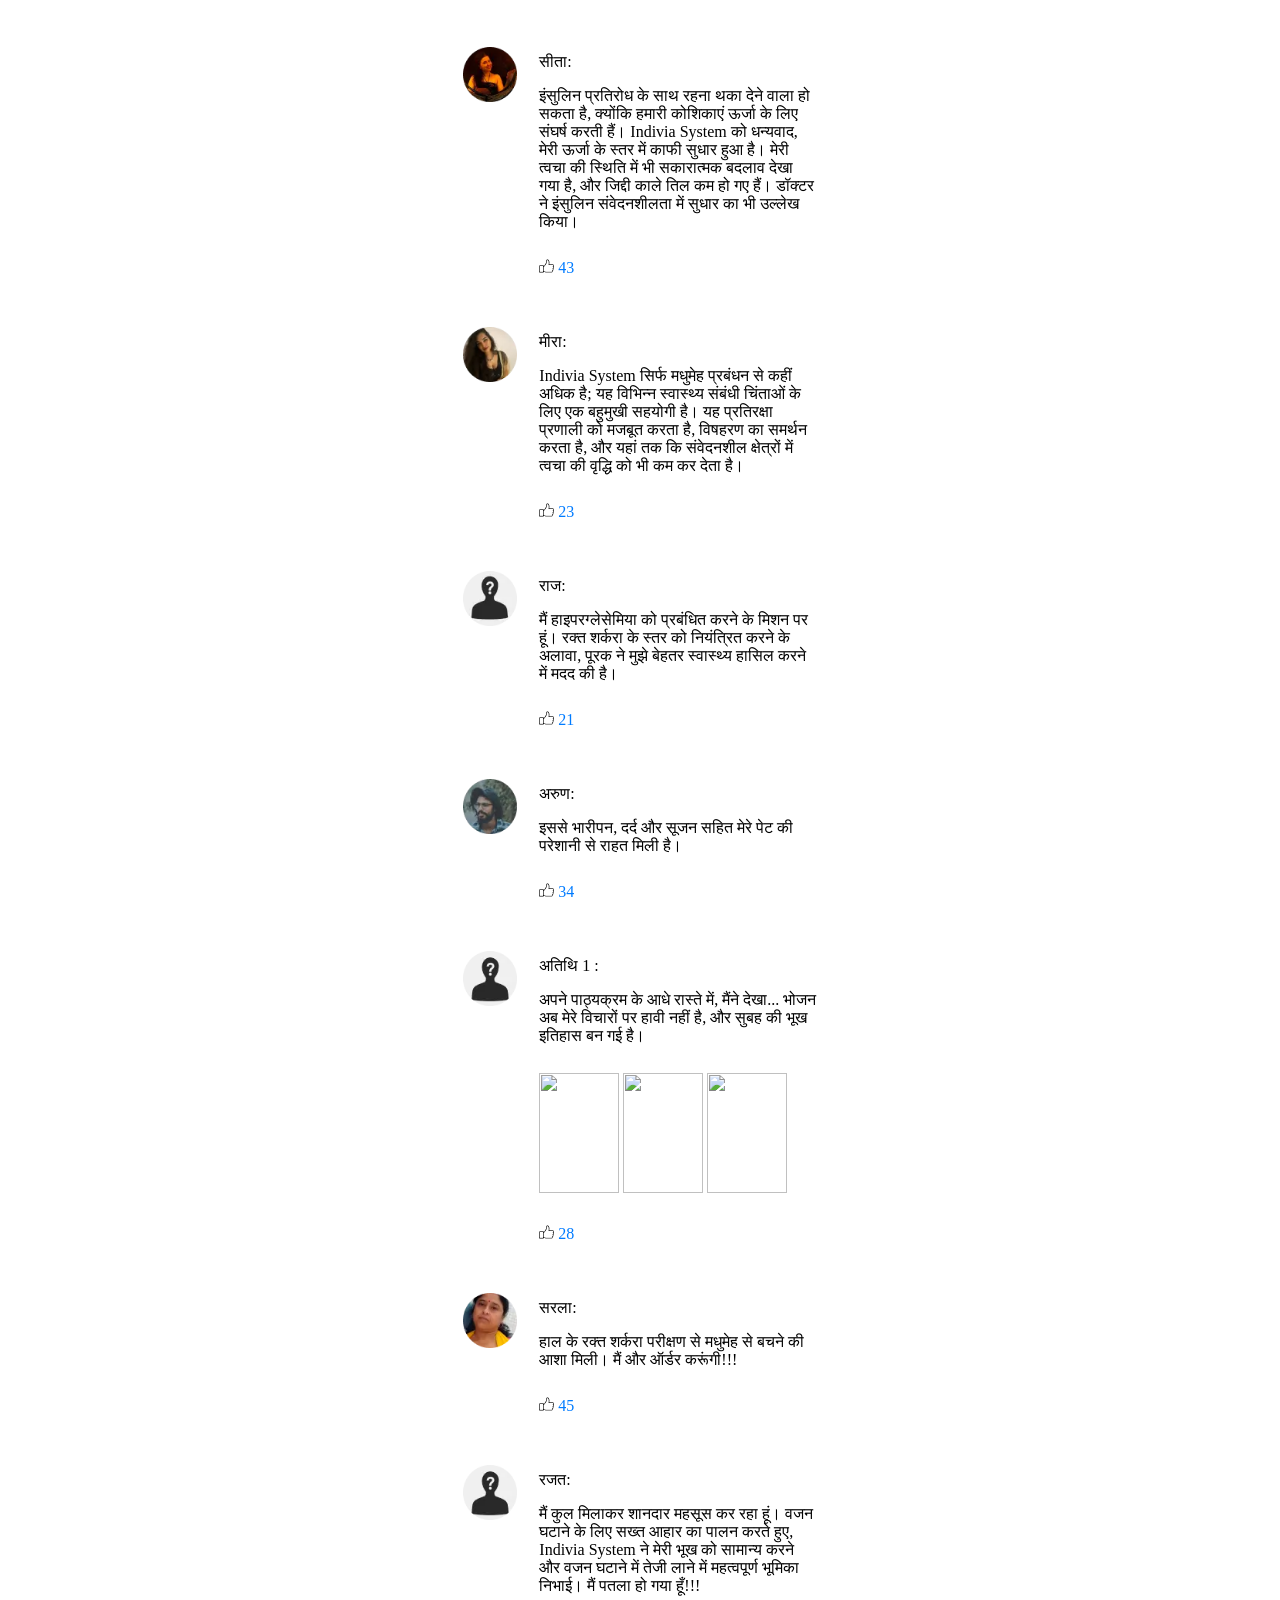
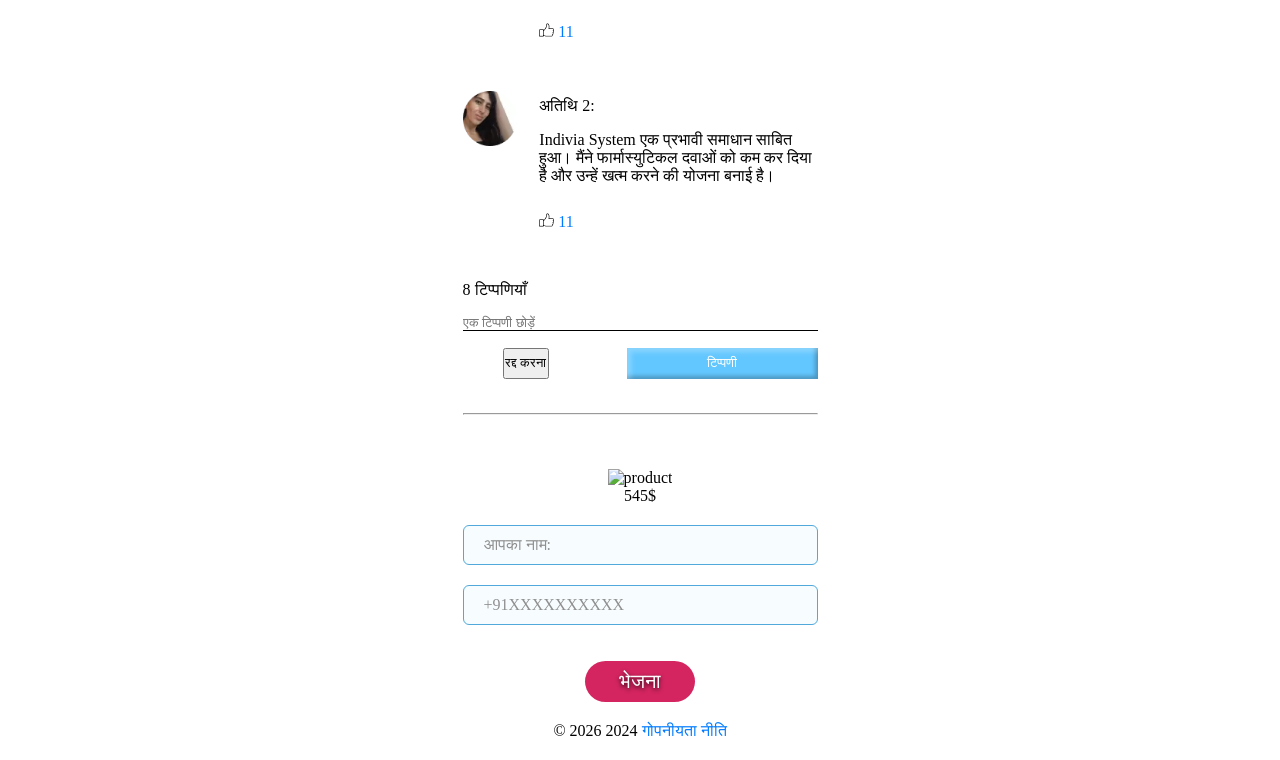
==== commit 7b54edc9: "end" ====
--- a/Diaprox.html
+++ b/Diaprox.html
@@ -1,422 +1,1144 @@
 <!DOCTYPE html>
 <!-- saved from url=(0093)https://adsssite.com/view/13299?lmTestView=1&webmasterId=e36138f7-6160-4131-ac63-3d44e5505d4a -->
-<html lang="in"><head><meta http-equiv="Content-Type" content="text/html; charset=UTF-8">
-    
-    <meta http-equiv="X-UA-Compatible" content="IE=edge">
-    <meta name="viewport" content="width=device-width, user-scalable=no, initial-scale=1.0, maximum-scale=1.0, minimum-scale=1.0">
-    <link rel="stylesheet" href="./Diaprox_files/glightbox.min.css">
-    <script async="" src="./Diaprox_files/tag.js.Без названия"></script><script src="./Diaprox_files/glightbox.min.js.Без названия"></script>
-
-    <link rel="preconnect" href="https://fonts.googleapis.com/">
-    <link rel="preconnect" href="https://fonts.gstatic.com/" crossorigin="">
-    <link rel="preconnect" href="https://fonts.googleapis.com/">
-    <link rel="preconnect" href="https://fonts.gstatic.com/" crossorigin="">
-    <!-- Link Swiper's CSS -->
-    <link rel="stylesheet" href="./Diaprox_files/swiper-bundle.min.css">
-
-    <link href="./Diaprox_files/css2" rel="stylesheet">
-
-    <link rel="stylesheet" href="./Diaprox_files/swiper-bundle(1).min.css">
-
-    <link rel="stylesheet" href="./Diaprox_files/style.css">
-    <link href="./Diaprox_files/aos.css" rel="stylesheet">
-    <script src="./Diaprox_files/jquery.min.js.Без названия" integrity="sha512-aVKKRRi/Q/YV+4mjoKBsE4x3H+BkegoM/em46NNlCqNTmUYADjBbeNefNxYV7giUp0VxICtqdrbqU7iVaeZNXA==" crossorigin="anonymous" referrerpolicy="no-referrer"></script>
-    <script src="./Diaprox_files/parallax.min.js.Без названия"></script>
-    <script src="./Diaprox_files/swiper-bundle.min.js.Без названия"></script>
-    <script src="./Diaprox_files/jquery.min(1).js.Без названия"></script>
-
-    <script src="./Diaprox_files/aos.js.Без названия"></script>
-<!-- Yandex.Metrika counter -->
-<script type="text/javascript">
-   (function(m,e,t,r,i,k,a){m[i]=m[i]||function(){(m[i].a=m[i].a||[]).push(arguments)};
-   m[i].l=1*new Date();
-   for (var j = 0; j < document.scripts.length; j++) {if (document.scripts[j].src === r) { return; }}
-   k=e.createElement(t),a=e.getElementsByTagName(t)[0],k.async=1,k.src=r,a.parentNode.insertBefore(k,a)})
-   (window, document, "script", "https://mc.yandex.ru/metrika/tag.js", "ym");
-
-   ym(96307270, "init", {
-        clickmap:true,
-        trackLinks:true,
-        accurateTrackBounce:true,
-        webvisor:true
-   });
-</script>
-<noscript><div><img src="https://mc.yandex.ru/watch/96307270" style="position:absolute; left:-9999px;" alt="" /></div></noscript>
-<!-- /Yandex.Metrika counter -->
-
-    <title>Diaprox</title>
-  </head>
-      <body data-aos-easing="ease" data-aos-duration="1500" data-aos-delay="0"><div style="background-color: red; color: white; text-align: center; height: 30px; font-size: 20px; width: 100%;z-index: 99999;position: relative;">
-
-                    Pre-landing preview: Diaprox IN Pre Landing 2
-        
-    </div>
-
-    <div class="modal">
-      <button class="close3">X</button>
-      <form action="https://adsssite.com/order/create?lmTestView=1&amp;webmasterId=e36138f7-6160-4131-ac63-3d44e5505d4a" method="post" class="form-modal">
-        <div class="input-group tooltip-hide">
-          <input name="name" placeholder="आपका नाम:" required="" type="text">
-        </div>
-
-        <div class="input-group tooltip-hide" dir="ltr">
-          <input name="phone" placeholder="फ़ोन नंबर" required="" type="text">
-        </div>
-
-        <div class="btn-block">
-          <button class="main-info-button btn" type="submit">
-            50% छूट का प्रयास करें
-          </button>
-        </div>
-      </form>
-    </div>
-    <div class="header container-1920">
-      <div class="header-content container-1320">
-        <nav id="el" class="mobile-menu">
-          <ul id="ul">
-            <li class=""><a href="https://adsssite.com/view/13296?lmTestView=1&amp;webmasterId=e36138f7-6160-4131-ac63-3d44e5505d4a">संघटन</a></li>
-            <li class=""><a href="https://adsssite.com/view/13296?lmTestView=1&amp;webmasterId=e36138f7-6160-4131-ac63-3d44e5505d4a">परिणाम</a></li>
-            <li class=""><a href="https://adsssite.com/view/13296?lmTestView=1&amp;webmasterId=e36138f7-6160-4131-ac63-3d44e5505d4a">गुण</a></li>
-            <li class=""><a href="https://adsssite.com/view/13296?lmTestView=1&amp;webmasterId=e36138f7-6160-4131-ac63-3d44e5505d4a">वितरण एवं भुगतान</a></li>
+<html lang="in">
+<head>
+  <meta http-equiv="Content-Type" content="text/html; charset=UTF-8">
+
+  <meta http-equiv="X-UA-Compatible" content="IE=edge">
+  <meta name="viewport"
+        content="width=device-width, user-scalable=no, initial-scale=1.0, maximum-scale=1.0, minimum-scale=1.0">
+  <link href="https://cdn.jsdelivr.net/npm/glightbox@3.3.0/dist/css/glightbox.min.css" rel="stylesheet">
+  <script src="https://cdn.jsdelivr.net/npm/glightbox@3.3.0/dist/js/glightbox.min.js"></script>
+  <link rel="preconnect" href="https://fonts.googleapis.com/">
+  <link rel="preconnect" href="https://fonts.gstatic.com/" crossorigin="">
+  <link rel="preconnect" href="https://fonts.googleapis.com/">
+  <link rel="preconnect" href="https://fonts.gstatic.com/" crossorigin="">
+  <!-- Link Swiper's CSS -->
+  <link rel="stylesheet" href="https://cdn.jsdelivr.net/npm/swiper@11/swiper-bundle.min.css"/>
+  <link href="./src/css2.css" rel="stylesheet">
+  <link rel="stylesheet" href="https://cdn.jsdelivr.net/npm/swiper@8/swiper-bundle.min.css">
+  <link rel="stylesheet" href="./src/style.css">
+  <link rel="stylesheet" href="./src/india.css">
+  <link rel="stylesheet" href="https://cdnjs.cloudflare.com/ajax/libs/aos/2.3.4/aos.css"
+        integrity="sha512-1cK78a1o+ht2JcaW6g8OXYwqpev9+6GqOkz9xmBN9iUUhIndKtxwILGWYOSibOKjLsEdjyjZvYDq/cZwNeak0w=="
+        crossorigin="anonymous" referrerpolicy="no-referrer"/>
+  <script src="https://code.jquery.com/jquery-3.6.1.min.js"
+          integrity="sha256-o88AwQnZB+VDvE9tvIXrMQaPlFFSUTR+nldQm1LuPXQ="
+          crossorigin="anonymous">
+
+  </script>
+  <script src="https://cdn.jsdelivr.net/parallax.js/1.4.2/parallax.min.js"></script>
+
+  <script src="https://cdn.jsdelivr.net/npm/swiper@8/swiper-bundle.min.js"></script>
+  <script src="https://ajax.googleapis.com/ajax/libs/jquery/1.11.0/jquery.min.js"></script>
+  <script src="https://cdnjs.cloudflare.com/ajax/libs/aos/2.3.4/aos.js"
+          integrity="sha512-A7AYk1fGKX6S2SsHywmPkrnzTZHrgiVT7GcQkLGDe2ev0aWb8zejytzS8wjo7PGEXKqJOrjQ4oORtnimIRZBtw=="
+          crossorigin="anonymous" referrerpolicy="no-referrer"></script>
+  <title>Indivia System</title>
+</head>
+<body data-aos-easing="ease" data-aos-duration="1500" data-aos-delay="0">
+<div class="modal">
+  <button class="close3">X</button>
+  <form action="https://adsssite.com/order/create?lmTestView=1&amp;webmasterId=e36138f7-6160-4131-ac63-3d44e5505d4a"
+        method="post" class="form-modal">
+    <div class="input-group tooltip-hide">
+      <input name="name" placeholder="आपका नाम:" required="" type="text">
+    </div>
+
+    <div class="input-group tooltip-hide" dir="ltr">
+      <input name="phone" placeholder="फ़ोन नंबर" required="" type="text">
+    </div>
+
+    <div class="btn-block">
+      <button class="main-info-button btn" type="submit">
+        50% छूट का प्रयास करें
+      </button>
+    </div>
+  </form>
+</div>
+  <div class="top-head-body">
+    <div class="container">
+      <div class="top-head-container">
+        <div class="top-hed-menu">
+          <ul class="">
+            <li><a href="https://www.aajtak.in" title="Aaj Tak" aria-label="Aaj Tak" class="" target="_blank"
+                   rel="noopener">Aaj Tak</a></li>
+            <li><a href="https://bangla.aajtak.in/" title="বাংলা" aria-label="বাংলা" class="" target="_blank"
+                   rel="noopener">বাংলা</a></li>
+            <li><a href="https://www.aajtakcampus.in/" title="Aaj Tak Campus" aria-label="Aaj Tak Campus" class=""
+                   target="_blank" rel="noopener">Aaj Tak Campus</a></li>
+            <li><a href="https://www.gnttv.com/" title="GNTTV" aria-label="GNTTV" class="" target="_blank" rel="noopener">GNTTV</a>
+            </li>
+            <li><a href="https://www.thelallantop.com/" title="Lallantop" aria-label="Lallantop" class="" target="_blank"
+                   rel="noopener">Lallantop</a></li>
+            <li><a href="https://www.indiatoday.in/" title="India Today" aria-label="India Today" class="" target="_blank"
+                   rel="noopener">India Today</a></li>
+            <li><a href="https://www.businesstoday.in/" title="Business Today" aria-label="Business Today" class=""
+                   target="_blank" rel="noopener">Business Today</a></li>
+            <li><a href="https://bazaar.businesstoday.in/" title="BT Bazaar" aria-label="BT Bazaar" class=""
+                   target="_blank" rel="noopener">BT Bazaar</a></li>
+            <li><a href="https://www.cosmopolitan.in/" title="Cosmopolitan" aria-label="Cosmopolitan" class=""
+                   target="_blank" rel="noopener">Cosmopolitan</a></li>
+            <li><a href="https://www.harpersbazaar.in/" title="Harper's Bazaar" aria-label="Harper's Bazaar" class=""
+                   target="_blank" rel="noopener">Harper's Bazaar</a></li>
+            <li><a href="https://www.readersdigest.in/" title="Reader’s Digest" aria-label="Reader’s Digest" class=""
+                   target="_blank" rel="noopener">Reader’s Digest</a></li>
+            <li><a href="https://www.indiatodayne.in/" title="Northeast" aria-label="Northeast" class="" target="_blank"
+                   rel="noopener">Northeast</a></li>
+            <li><a href="https://malayalam.indiatoday.in/" title="Malayalam" aria-label="Malayalam" class=""
+                   target="_blank" rel="noopener">Malayalam</a></li>
+            <span class="rest_arrow r360">
+                    <svg xmlns="http://www.w3.org/2000/svg" height="18" width="18"><path
+                            d="M12 15.825 5.55 9.35 7.4 7.5l4.6 4.6 4.6-4.6 1.85 1.85Z"></path></svg>
+                    </span>
+            <div class="gMenuOpen globBack">
+              <div class="container">
+                <ul>
+                  <li><a href="https://thesportstak.com/" title="Sports Tak" aria-label="Sports Tak" class=""
+                         target="_blank" rel="nofollow">Sports Tak</a></li>
+                  <li><a href="https://www.crimetak.in/" title="Crime Tak" aria-label="Crime Tak" class="" target="_blank"
+                         rel="noopener">Crime Tak</a></li>
+                  <li><a href="https://www.astrotak.com" title="Astro Tak" aria-label="Astro Tak" class="" target="_blank"
+                         rel="noopener">Astro Tak</a></li>
+                  <li><a href="https://www.indiatodaygaming.com/" title="Gaming" aria-label="Gaming" class=""
+                         target="_blank" rel="noopener">Gaming</a></li>
+                  <li><a href="https://www.bridestoday.in/" title="Brides Today" aria-label="Brides Today" class=""
+                         target="_blank" rel="noopener">Brides Today</a></li>
+                  <li><a href="https://www.ishq.com/" title="Ishq FM" aria-label="Ishq FM" class="" target="_blank"
+                         rel="noopener">Ishq FM</a></li>
+
+                </ul>
+              </div>
+            </div>
+
           </ul>
-        </nav>
-        <a class="logo" href="https://adsssite.com/view/13296?lmTestView=1&amp;webmasterId=e36138f7-6160-4131-ac63-3d44e5505d4a">
-          <img class="desk" src="./Diaprox_files/logo.png" alt="">
-          <img class="mob" src="./Diaprox_files/logo-mob.png" alt="">
-        </a>
-
-        <a class="logo" href="https://adsssite.com/view/13296?lmTestView=1&amp;webmasterId=e36138f7-6160-4131-ac63-3d44e5505d4a">
-          <img class="desk" src="./Diaprox_files/logo2.png" alt="">
-          <img class="mob" src="./Diaprox_files/logo2-mob.png" alt="">
-        </a>
-      </div>
-    </div>
-    <div class="block container-1920">
-      <div class="block-content container-1320">
-        <div class="block-content__left">
-          <div class="link"><a href="https://adsssite.com/view/13296?lmTestView=1&amp;webmasterId=e36138f7-6160-4131-ac63-3d44e5505d4a" class="link1">संघटन</a></div>
-          <div class="link"><a href="https://adsssite.com/view/13296?lmTestView=1&amp;webmasterId=e36138f7-6160-4131-ac63-3d44e5505d4a" class="link2"> परिणाम</a></div>
-          <div class="link"><a href="https://adsssite.com/view/13296?lmTestView=1&amp;webmasterId=e36138f7-6160-4131-ac63-3d44e5505d4a" class="link1">गुण</a></div>
-          <div class="link">
-            <a href="https://adsssite.com/view/13296?lmTestView=1&amp;webmasterId=e36138f7-6160-4131-ac63-3d44e5505d4a" class="link2"> वितरण एवं भुगतान</a>
-          </div>
-        </div>
-      </div>
-    </div>
-    <div class="main container-1320">
-      <h1>एक न भरने वाले घाव की मेरी कहानी</h1>
-      <br>
-      <p class="text2">मेरा नाम आरव है, और मेरे पैर पर एक हानिरहित घाव के कारण मेरे जीवन में एक अप्रत्याशित मोड़ आया। एक शांत भारतीय गाँव में रहते हुए, मैं अपनी साहसिक भावना और बाहरी खोजों के प्रति प्रेम के लिए जाना जाता था। मैं अपने चारों ओर फैली प्रकृति की सुंदरता का आनंद लेते हुए लंबी सैर पर निकलता था। मुझे नहीं पता था कि मेरी दुनिया नाटकीय रूप से बदलने वाली है।</p>
-      <br>
-   <p>यह सब मेरे पैर पर एक छोटे से घाव से शुरू हुआ। सबसे पहले, मैंने इसे मामूली चोट समझकर टाल दिया, यह सोचकर कि यह अपने आप ठीक हो जाएगी। मैंने इसे सावधानीपूर्वक साफ किया, मलहम लगाया और स्थानीय चिकित्सकों से भी सलाह ली, लेकिन घाव ने ठीक होने के सभी प्रयासों को विफल कर दिया। प्रत्येक बीतते दिन के साथ, यह बड़ा और अधिक भयावह होता गया, एक काले रहस्य की तरह विकराल होता गया।</p>
-   <br>
-   <p>इससे भी बदतर, घाव असंवेदनशील हो गया, मानो उसका दुनिया से संपर्क टूट गया हो। अब उसे दर्द, तापमान में बदलाव या हल्का स्पर्श भी महसूस नहीं होता। यह भयानक स्तब्धता मुझे परेशान करने लगी, लेकिन मैं इसका महत्व समझ नहीं सका।</p>
-      <br>
-      <p>मेरे परिवार और दोस्तों के बीच चिंताएं बढ़ गईं, जिन्होंने इस बात पर जोर दिया कि मैं पेशेवर चिकित्सा सलाह लूं। अनिच्छा से, मैंने इस मुद्दे का सामना करने का फैसला किया और पास के एक क्लिनिक में गया। डॉक्टर की जांच परेशान करने वाली थी. उन्होंने घाव की जाँच की, मेरे स्वास्थ्य और जीवनशैली के बारे में गहन प्रश्न पूछे।</p>
-      <br>
-      <p>डॉक्टर के शब्दों ने मेरी रीढ़ में सिहरन पैदा कर दी: "यह घाव मधुमेह का लक्षण हो सकता है।" मैं अवाक रह गया. मधुमेह मेरे दिमाग में कभी नहीं आया था। डॉक्टर ने बताया कि कैसे लगातार बढ़ा हुआ रक्त शर्करा का स्तर शरीर की प्राकृतिक उपचार प्रक्रियाओं को नुकसान पहुंचा सकता है। उन्होंने परिधीय न्यूरोपैथी की भयावहता का भी संकेत दिया - मधुमेह रोगियों में एक आम स्थिति। यह चुपचाप मेरी दर्द महसूस करने की क्षमता को छीन सकता है, मेरी त्वचा के नीचे लगी चोटों को छुपा सकता है।</p>
-      <br>
-      <img src="./Diaprox_files/10.png" alt="">
-      <br>
-      <p>रक्त परीक्षण ने डॉक्टर के डर की पुष्टि की- मधुमेह ने मेरे जीवन में घुसपैठ कर ली है। यह निदान मौत की सज़ा जैसा था, जिसने मेरे भविष्य पर ग्रहण लगा दिया। मेरे पास इस भयावह स्थिति का सामना करने के अलावा कोई विकल्प नहीं था।
-        मधुमेह को नियंत्रित करने की मेरी यात्रा शुरू हो गई थी। मैं अपने रक्त शर्करा के स्तर का एक सतर्क संरक्षक बन गया, सावधानीपूर्वक सख्त आहार का पालन कर रहा था, और निर्धारित अनुसार दवाएँ ले रहा था। मेरी जीवनशैली में गहरा परिवर्तन आया। मैंने अपने प्रिय आउटडोर रोमांच को छोड़ दिया, इस डर से कि किसी भी गलती से चोट लग सकती है।</p>
-        <br>
-        <p>जैसे-जैसे महीने बीतते गए और मेरे रक्त शर्करा का स्तर स्थिर होता गया, मैंने अपने पैर के घाव में धीरे-धीरे सुधार देखा। यह बेहतर होना शुरू हो गया, लेकिन इसके पीछे छोड़े गए निशान सतह के नीचे छिपी भयावहता की याद दिलाते हैं। मैं समझ गया कि मधुमेह केवल रक्त शर्करा के प्रबंधन के बारे में नहीं था; यह परछाइयों के ख़िलाफ़ एक अनवरत लड़ाई थी, डायबिटिक फ़ुट सिंड्रोम के भयावह भूत को रोकने की लड़ाई थी - एक ऐसी स्थिति जिसके कारण हाथ-पैर काटना पड़ सकता था।</p>
-        <br>
-        <p>लेकिन मेरी कहानी यहीं ख़त्म नहीं होती. मधुमेह के प्रबंधन के प्रति अपनी प्रतिबद्धता के साथ-साथ, मैंने आहार अनुपूरक Diaprox की खोज की। मेरी स्वास्थ्य देखभाल टीम ने इसे मेरे आहार के एक अनिवार्य हिस्से के रूप में अनुशंसित किया था। Diaprox एक अभिभावक देवदूत की तरह था, जो डायबिटिक फुट सिंड्रोम के अशुभ खतरे को कम करने के मेरे प्रयासों का समर्थन कर रहा था। मेरे पैर के निशान हल्के होने लगे, और कभी न भरने वाला घाव आखिरकार कम हो गया, जिससे अनियंत्रित मधुमेह के बुरे सपने दूर हो गए।</p>
-        <br>
-        <img src="./Diaprox_files/13.png" alt="">
-        <br>
-        <p>आज, मैं लचीलेपन की राह पर चल रहा हूं, मधुमेह के कारण मेरे जीवन पर पड़ने वाले प्रभाव को दूर करने के लिए दृढ़ संकल्पित हूं। Diaprox और मेरी हेल्थकेयर टीम के अटूट समर्थन के लिए धन्यवाद, मैंने इस स्थिति के साथ सह-अस्तित्व रखना सीख लिया है, इसे एक दुर्जेय प्रतिद्वंद्वी में बदल दिया है जिसका मैं डटकर सामना कर सकता हूं।</p>
-        <br>
-        <img src="./Diaprox_files/14.png" alt="">
-        <br>
-
-        <p>आज, मैं लचीलेपन की राह पर चल रहा हूं, मधुमेह के कारण मेरे जीवन पर पड़ने वाले प्रभाव को दूर करने के लिए दृढ़ संकल्पित हूं। Diaprox और मेरी हेल्थकेयर टीम के अटूट समर्थन के लिए धन्यवाद, मैंने इस स्थिति के साथ सह-अस्तित्व रखना सीख लिया है, इसे एक दुर्जेय प्रतिद्वंद्वी में बदल दिया है जिसका मैं डटकर सामना कर सकता हूं।</p>
-        <br>
-        <p style="text-align: center;">उज्जवल, स्वस्थ भविष्य के वादे से भरी मेरी यात्रा जारी है।</p>
-        <br>
-        <p class="text3">
-          सिर्फ आज! 50% छूट!
-        </p>
-   <br>
-   <div class="btn-block">
-    <a href="https://adsssite.com/view/13296?lmTestView=1&amp;webmasterId=e36138f7-6160-4131-ac63-3d44e5505d4a" class="main-info-button btn" type="submit">
+        </div>
+        <div id="sign-image" class="login">
+          <div id="login-area">
+            <span id="signIn" class="ssoSignIn" role="link" aria-label="sign in button">Sign In</span>
+          </div>
+          <div id="login-mobile-area">
+            <span id="signIn" class="ssoSignIn" role="link" aria-label="sign in button"><span class="sso_user_svg"><svg version="1.1" xmlns="http://www.w3.org/2000/svg" xmlns:xlink="http://www.w3.org/1999/xlink" x="0px" y="0px" width="335.131px" height="368.546px" viewBox="138.435 212.4 335.131 368.546" enable-background="new 138.435 212.4 335.131 368.546" xml:space="preserve"><g><g><path d="M306,446.918c-64.628,0-117.26-52.631-117.26-117.259c0-64.627,52.632-117.259,117.26-117.259c64.627,0,117.259,52.632,117.259,117.259C423.259,394.287,370.627,446.918,306,446.918z M306,245.815c-46.146,0-83.722,37.577-83.722,83.721c0,46.145,37.576,83.721,83.722,83.721c46.145,0,83.721-37.576,83.721-83.721C389.721,283.392,352.145,245.815,306,245.815z"></path></g><g><path d="M473.566,580.946h-33.538c0-73.93-60.099-134.028-134.027-134.028c-73.93,0-134.028,60.099-134.028,134.028h-33.537c0-92.412,75.153-167.565,167.565-167.565C398.411,413.381,473.566,488.534,473.566,580.946z"></path></g></g></svg></span></span>
+          </div>
+        </div>
+      </div>
+    </div>
+
+
+  </div>
+  <div class="wether-body">
+    <div class="container">
+      <div class="weather-div">&nbsp;</div>
+    </div>
+  </div>
+  <div class="navigation-at" id="main-navigation">
+    <div class="navigation-container">
+      <div class="container"><span class="humburgerMenU dtt"> <svg xmlns="http://www.w3.org/2000/svg" width="23"
+                                                                   height="19" viewBox="0 0 18 9"> <defs> <style> .a {
+          fill: #fff;
+          stroke: #fff;
+          line-height: 30px;
+      } </style> </defs> <g transform="translate(0 0.5)"> <line class="a" x2="18"></line> <line class="a" x2="18"
+                                                                                                transform="translate(0 4)"></line> <line
+              class="a" x2="18" transform="translate(0 8)"></line> </g> </svg> </span>
+        <div class="logo"><a href="https://www.aajtak.in" title="आज तक"> <img
+                src="https://akm-img-a-in.tosshub.com/aajtak/resource/img/aajtak-logo-153X116-v2.png"
+                alt="aajtak hindi news" class="init-logo" width="130" height="99"> <img rel="preload"
+                                                                                        src="https://akm-img-a-in.tosshub.com/aajtak/resource/img/bemisaal-20-saal/aajtak-logo-71X52.png"
+                                                                                        alt="aajtak hindi news"
+                                                                                        class="sticky-logo"
+                                                                                        fetchpriority="high" width="71"
+                                                                                        height="52"> </a></div>
+        <div class="mobMee">
+          <nav class="">
+            <div class="ipad-mob-link">
+              <ul>
+                <li>
+                  <div class="navlogo-in-main">
+                    <div class="navlogo"><img
+                            src="https://akm-img-a-in.tosshub.com/aajtak/resource/img/aajtak-logo-153X116-v2.png"></div>
+                    <div class="mob-signIn"><span id="signIn" class="ssoSignIn" role="link" aria-label="sign in button">Sign In</span>
+                    </div>
+                  </div>
+                </li>
+              </ul>
+            </div>
+            <div class="mobile-menu-sso" id="nav-login"></div>
+            <div class="county-dropdown mobile-country"><span class="cd-label">Edition</span>
+              <div class="cd-item ind">
+                <div class="cd-country"><span class="cd-flg"></span>IN</div>
+                <ul>
+                  <li><a href="/?region=us&amp;utm_source=click&amp;utm_medium=at-us"
+                         onclick="gtag('event', 'AT_Edition', { 'event_category': 'AT_EditionClick', 'event_label': 'ATEdition_Click', 'value': 1 });">US</a>
+                  </li>
+                </ul>
+              </div>
+            </div>
+            <ul class="at-menu" style="overflow: visible;">
+              <li class="navNAVLI  "><a id="" title="होम" href="https://www.aajtak.in" aria-label="होम" class=""
+                                        target="_self">होम</a></li>
+              <li class="navNAVLI child-dropdown loaded"><a id="" title="चुनाव 2024"
+                                                            href="https://www.aajtak.in/elections" aria-label="चुनाव 2024"
+                                                            class="" target="_self" style="color:#FFD23F;">चुनाव 2024</a>
+                <div class="secondlevel-dropdown">
+                  <div class="dropdown-container">
+                    <div class="dropdown-details">
+                      <div class="section-otherlinks">
+                        <ul>
+                          <li><a title="लोकसभा चुनाव" href="https://www.aajtak.in/elections/lok-sabha-election-2024"
+                                 aria-label="लोकसभा चुनाव" class="" target="_self">लोकसभा चुनाव</a></li>
+                          <li><a title="हेलिकॉप्टर शॉट" href="https://www.aajtak.in/programmes/rajtilak"
+                                 aria-label="हेलिकॉप्टर शॉट" class="" target="_self">हेलिकॉप्टर शॉट</a></li>
+                          <li><a title="सुपर नमो"
+                                 href="https://www.aajtak.in/interactive/immersive/election-modi-game-super-namo-10-years-of-modi-hindi"
+                                 aria-label="सुपर नमो" class="" target="_self">सुपर नमो</a></li>
+                          <li><a title="e-चुनाव"
+                                 href="https://www.aajtak.in/elections/echunav-2024?utm_source=Website&amp;utm_medium=Navigation&amp;utm_campaign=Loksabha_echunav"
+                                 aria-label="e-चुनाव" class="" target="_self">e-चुनाव</a></li>
+                          <li><a title="वर्चुअल पोलिंग बूथ"
+                                 href="https://www.aajtak.in/interactive/immersive/virtual-polling-booth-hindi"
+                                 aria-label="वर्चुअल पोलिंग बूथ" class="" target="_self">वर्चुअल पोलिंग बूथ</a></li>
+                          <li><a title="देश का नेता कैसा हो..."
+                                 href="https://www.aajtak.in/elections/lok-sabha-election-2024/desh-ka-neta-kaisa-ho"
+                                 aria-label="देश का नेता कैसा हो..." class="" target="_self">देश का नेता कैसा हो...</a>
+                          </li>
+                          <li><a title="मेरा मेनिफेस्टो"
+                                 href="https://www.aajtak.in/elections/lok-sabha-election-2024/public-manifesto?utm_source=Website&amp;utm_medium=Navigation&amp;utm_campaign=Loksabha_Manifesto"
+                                 aria-label="मेरा मेनिफेस्टो" class="" target="_self">मेरा मेनिफेस्टो</a></li>
+                          <li><a title="वोट दें क्योंकि..." href="https://www.aajtak.in/elections/voter-awareness"
+                                 aria-label="वोट दें क्योंकि..." class="" target="_self">वोट दें क्योंकि...</a></li>
+                          <li><a title="वोट के सौदागर" href="https://www.aajtak.in/elections/items-seized-map"
+                                 aria-label="वोट के सौदागर" class="" target="_self">वोट के सौदागर</a></li>
+                          <li><a title="मैं वचन देता हूं..." href="https://www.aajtak.in/topic/main-vachan-deta-hoon-ki"
+                                 aria-label="मैं वचन देता हूं..." class="" target="_self">मैं वचन देता हूं...</a></li>
+                          <li><a title="सुनिए नेताजी" href="https://www.aajtak.in/suniye-neta-ji"
+                                 aria-label="सुनिए नेताजी" class="" target="_self">सुनिए नेताजी</a></li>
+                          <li><a title="चुनावी किस्से" href="https://www.aajtak.in/interactive/specials.html"
+                                 aria-label="चुनावी किस्से" class="" target="_self">चुनावी किस्से</a></li>
+                          <li><a title="विधानसभा चुनाव" href="https://www.aajtak.in/elections/assembly-chunav"
+                                 aria-label="विधानसभा चुनाव" class="" target="_self">विधानसभा चुनाव</a></li>
+                          <li><a title="चुनाव शेड्यूल"
+                                 href="https://www.aajtak.in/elections/lok-sabha-election-2024/schedule"
+                                 aria-label="चुनाव शेड्यूल" class="" target="_self">चुनाव शेड्यूल</a></li>
+                          <li><a title="चुनावी हीट मैप"
+                                 href="https://www.aajtak.in/elections/lok-sabha-election-2024/heatmap"
+                                 aria-label="चुनावी हीट मैप" class="" target="_self">चुनावी हीट मैप</a></li>
+                          <li><a title="चुनाव FAQs" href="https://www.aajtak.in/elections/faqs" aria-label="चुनाव FAQs"
+                                 class="" target="_self">चुनाव FAQs</a></li>
+                          <li><a title="एग्जिट पोल"
+                                 href="https://www.aajtak.in/elections/lok-sabha-election-2024/exit-poll"
+                                 aria-label="एग्जिट पोल" class="" target="_self">एग्जिट पोल</a></li>
+                          <li><a title="विजेता 2019"
+                                 href="https://www.aajtak.in/elections/lok-sabha-election-2024/constituency-list"
+                                 aria-label="विजेता 2019" class="" target="_self">विजेता 2019</a></li>
+                        </ul>
+                      </div>
+                    </div>
+                  </div>
+                </div>
+                <span class="arrow-down"> <svg fill="#ffffff" height="15px" width="15px" version="1.1"
+                                               xmlns="http://www.w3.org/2000/svg"
+                                               xmlns:xlink="http://www.w3.org/1999/xlink" viewBox="0 0 330 330"
+                                               xml:space="preserve"> <path id="XMLID_225_"
+                                                                           d="M325.607,79.393c-5.857-5.857-15.355-5.858-21.213,0.001l-139.39,139.393L25.607,79.393 c-5.857-5.857-15.355-5.858-21.213,0.001c-5.858,5.858-5.858,15.355,0,21.213l150.004,150c2.813,2.813,6.628,4.393,10.606,4.393 s7.794-1.581,10.606-4.394l149.996-150C331.465,94.749,331.465,85.251,325.607,79.393z"></path> </svg> </span>
+              </li>
+              <li class="navNAVLI active child-dropdown loaded"><a id="300769" title="भारत"
+                                                                   href="https://www.aajtak.in/india" aria-label="भारत"
+                                                                   class="" target="_self">भारत</a>
+                <div class="secondlevel-dropdown">
+                  <div class="dropdown-container">
+                    <div class="dropdown-details">
+                      <div class="section-otherlinks">
+                        <ul>
+                          <li><a title="उत्तर प्रदेश" href="https://www.aajtak.in/uttar-pradesh" aria-label="उत्तर प्रदेश"
+                                 class="" target="_self">उत्तर प्रदेश</a></li>
+                          <li><a title="बिहार" href="https://www.aajtak.in/bihar" aria-label="बिहार" class=""
+                                 target="_self">बिहार</a></li>
+                          <li><a title="दिल्ली" href="https://www.aajtak.in/india/delhi" aria-label="दिल्ली" class=""
+                                 target="_self">दिल्ली</a></li>
+                          <li><a title="मध्य प्रदेश" href="https://www.aajtak.in/madhya-pradesh" aria-label="मध्य प्रदेश"
+                                 class="" target="_self">मध्य प्रदेश</a></li>
+                          <li><a title="राजस्थान" href="https://www.aajtak.in/rajasthan" aria-label="राजस्थान" class=""
+                                 target="_self">राजस्थान</a></li>
+                          <li><a title="पंजाब" href="https://www.aajtak.in/india/punjab" aria-label="पंजाब" class=""
+                                 target="_self">पंजाब</a></li>
+                          <li><a title="हरियाणा" href="https://www.aajtak.in/india/haryana" aria-label="हरियाणा" class=""
+                                 target="_self">हरियाणा</a></li>
+                          <li><a title="हिमाचल प्रदेश" href="https://www.aajtak.in/india/himachal-pradesh"
+                                 aria-label="हिमाचल प्रदेश" class="" target="_self">हिमाचल प्रदेश</a></li>
+                          <li><a title="महाराष्ट्र" href="https://www.aajtak.in/india/maharashtra" aria-label="महाराष्ट्र"
+                                 class="" target="_self">महाराष्ट्र</a></li>
+                          <li><a title="झारखंड" href="https://www.aajtak.in/india/jharkhand" aria-label="झारखंड" class=""
+                                 target="_self">झारखंड</a></li>
+                          <li><a title="उत्तराखंड" href="https://www.aajtak.in/india/uttarakhand" aria-label="उत्तराखंड"
+                                 class="" target="_self">उत्तराखंड</a></li>
+                          <li><a title="छत्तीसगढ़" href="https://www.aajtak.in/india/chhattisgarh" aria-label="छत्तीसगढ़"
+                                 class="" target="_self">छत्तीसगढ़</a></li>
+                          <li><a title="गुजरात" href="https://www.aajtak.in/india/gujarat" aria-label="गुजरात" class=""
+                                 target="_self">गुजरात</a></li>
+                          <li><a title="जम्मू कश्मीर" href="https://www.aajtak.in/india/jammu-kashmir"
+                                 aria-label="जम्मू कश्मीर" class="" target="_self">जम्मू कश्मीर</a></li>
+                          <li><a title="तेलंगाना" href="https://www.aajtak.in/india/telangana" aria-label="तेलंगाना"
+                                 class="" target="_self">तेलंगाना</a></li>
+                        </ul>
+                      </div>
+                    </div>
+                  </div>
+                </div>
+                <span class="arrow-down"> <svg fill="#ffffff" height="15px" width="15px" version="1.1"
+                                               xmlns="http://www.w3.org/2000/svg"
+                                               xmlns:xlink="http://www.w3.org/1999/xlink" viewBox="0 0 330 330"
+                                               xml:space="preserve"> <path id="XMLID_225_"
+                                                                           d="M325.607,79.393c-5.857-5.857-15.355-5.858-21.213,0.001l-139.39,139.393L25.607,79.393 c-5.857-5.857-15.355-5.858-21.213,0.001c-5.858,5.858-5.858,15.355,0,21.213l150.004,150c2.813,2.813,6.628,4.393,10.606,4.393 s7.794-1.581,10.606-4.394l149.996-150C331.465,94.749,331.465,85.251,325.607,79.393z"></path> </svg> </span>
+              </li>
+              <li class="navNAVLI child-dropdown loaded"><a id="300772" title="मनोरंजन"
+                                                            href="https://www.aajtak.in/entertainment"
+                                                            aria-label="मनोरंजन" class="" target="_self">मनोरंजन</a>
+                <div class="secondlevel-dropdown">
+                  <div class="dropdown-container">
+                    <div class="dropdown-details">
+                      <div class="section-otherlinks">
+                        <ul>
+                          <li><a title="बॉलीवुड" href="https://www.aajtak.in/entertainment/bollywood-news"
+                                 aria-label="बॉलीवुड" class="" target="_self">बॉलीवुड</a></li>
+                          <li><a title="वीडियो" href="https://www.aajtak.in/entertainment/videos" aria-label="वीडियो"
+                                 class="" target="_self">वीडियो</a></li>
+                          <li><a title="टीवी" href="https://www.aajtak.in/entertainment/television" aria-label="टीवी"
+                                 class="" target="_self">टीवी</a></li>
+                          <li><a title="वेब स्टोरी" href="https://www.aajtak.in/visualstories/entertainment/"
+                                 target="_blank" aria-label="वेब स्टोरी" class="">वेब स्टोरी</a></li>
+                          <li><a title="अनंत-राधिका वेडिंग"
+                                 href="https://www.aajtak.in/full-coverage/anant-ambani-radhika-merchant-wedding"
+                                 aria-label="अनंत-राधिका वेडिंग" class="" target="_self">अनंत-राधिका वेडिंग</a></li>
+                          <li><a title="फिल्म रिव्यू" href="https://www.aajtak.in/entertainment/film-review"
+                                 aria-label="फिल्म रिव्यू" class="" target="_self">फिल्म रिव्यू</a></li>
+                        </ul>
+                      </div>
+                    </div>
+                  </div>
+                </div>
+                <span class="arrow-down"> <svg fill="#ffffff" height="15px" width="15px" version="1.1"
+                                               xmlns="http://www.w3.org/2000/svg"
+                                               xmlns:xlink="http://www.w3.org/1999/xlink" viewBox="0 0 330 330"
+                                               xml:space="preserve"> <path id="XMLID_225_"
+                                                                           d="M325.607,79.393c-5.857-5.857-15.355-5.858-21.213,0.001l-139.39,139.393L25.607,79.393 c-5.857-5.857-15.355-5.858-21.213,0.001c-5.858,5.858-5.858,15.355,0,21.213l150.004,150c2.813,2.813,6.628,4.393,10.606,4.393 s7.794-1.581,10.606-4.394l149.996-150C331.465,94.749,331.465,85.251,325.607,79.393z"></path> </svg> </span>
+              </li>
+            </ul>
+            <div class="atM_dt">
+              <div class="dotOpenNav" id="mutiNav">
+                <div class="web-link">
+                  <ul>
+                    <li>
+                      <div class="navlogo-in-main">
+                        <div class="navlogo"><img
+                                src="https://akm-img-a-in.tosshub.com/aajtak/resource/img/aajtak-logo-153X116-v2.png"
+                                alt="aajtak hindi news"></div>
+                        <div class="mob-signIn"><span href="" class="btnclose"></span></div>
+                      </div>
+                    </li>
+                  </ul>
+                </div>
+                <div class="dotChild">
+                  <div class="multiNav">
+                    <div class="groupNav">
+                      <li class="navNAVLI   child-dropdown "><a id="300771" title="खेल"
+                                                                href="https://www.aajtak.in/sports" aria-label="खेल"
+                                                                class="" target="_self">खेल</a>
+                        <div class="secondlevel-dropdown">
+                          <div class="dropdown-container">
+                            <div class="dropdown-details">
+                              <div class="section-otherlinks">
+                                <ul>
+                                  <li><a title="IPL कवरेज" href="https://www.aajtak.in/sports/ipl" aria-label="IPL कवरेज"
+                                         class="" target="_self">IPL कवरेज</a></li>
+                                  <li><a title="IPL शेड्यूल" href="https://www.aajtak.in/sports/ipl/ipl-2024-schedule"
+                                         aria-label="IPL शेड्यूल" class="" target="_self">IPL शेड्यूल</a></li>
+                                  <li><a title="IPL पॉइंट्स टेबल"
+                                         href="https://www.aajtak.in/sports/ipl/ipl-2024-points-table"
+                                         aria-label="IPL पॉइंट्स टेबल" class="" target="_self">IPL पॉइंट्स टेबल</a></li>
+                                  <li><a title="IPL ऑरेंज कैप" href="https://www.aajtak.in/sports/ipl/ipl-2024-orange-cap"
+                                         aria-label="IPL ऑरेंज कैप" class="" target="_self">IPL ऑरेंज कैप</a></li>
+                                  <li><a title="IPL पर्पल कैप" href="https://www.aajtak.in/sports/ipl/ipl-2024-purple-cap"
+                                         aria-label="IPL पर्पल कैप" class="" target="_self">IPL पर्पल कैप</a></li>
+                                  <li><a title="T20 वर्ल्ड कप"
+                                         href="https://www.aajtak.in/full-coverage/icc-mens-t20-world-cup-2024"
+                                         aria-label="T20 वर्ल्ड कप" class="" target="_self">T20 वर्ल्ड कप</a></li>
+                                  <li><a title="क्रिकेट न्यूज" href="https://www.aajtak.in/sports/cricket"
+                                         aria-label="क्रिकेट न्यूज" class="" target="_self">क्रिकेट न्यूज</a></li>
+                                  <li><a title="वेब स्टोरी" href="https://www.aajtak.in/visualstories/sports"
+                                         aria-label="वेब स्टोरी" class="" target="_self">वेब स्टोरी</a></li>
+                                </ul>
+                              </div>
+                            </div>
+                          </div>
+                        </div>
+                        <span class="arrow-down"> <svg fill="#ffffff" height="15px" width="15px" version="1.1"
+                                                       xmlns="http://www.w3.org/2000/svg"
+                                                       xmlns:xlink="http://www.w3.org/1999/xlink" viewBox="0 0 330 330"
+                                                       xml:space="preserve"> <path id="XMLID_225_"
+                                                                                   d="M325.607,79.393c-5.857-5.857-15.355-5.858-21.213,0.001l-139.39,139.393L25.607,79.393 c-5.857-5.857-15.355-5.858-21.213,0.001c-5.858,5.858-5.858,15.355,0,21.213l150.004,150c2.813,2.813,6.628,4.393,10.606,4.393 s7.794-1.581,10.606-4.394l149.996-150C331.465,94.749,331.465,85.251,325.607,79.393z"></path> </svg> </span>
+                      </li>
+                      <li class="navNAVLI  "><a id="300777" title="धर्म" href="https://www.aajtak.in/religion"
+                                                aria-label="धर्म" class="" target="_self">धर्म</a></li>
+                      <li class="navNAVLI  "><a id="300778" title="लाइफस्टाइल" href="https://www.aajtak.in/lifestyle"
+                                                aria-label="लाइफस्टाइल" class="" target="_self">लाइफस्टाइल</a></li>
+                      <li class="navNAVLI  "><a id="" title="बोर्ड रिजल्ट"
+                                                href="https://www.aajtak.in/education/board-exam-results"
+                                                aria-label="बोर्ड रिजल्ट" class="" target="_self">बोर्ड रिजल्ट</a></li>
+                      <div class="itemNav"><a id="" title="वेब स्टोरी" href="https://www.aajtak.in/visualstories/"
+                                              target="_blank" aria-label="वेब स्टोरी" class="">वेब स्टोरी</a></div>
+                      <div class="itemNav"><a id="" title="वीडियो" href="https://www.aajtak.in/videos" aria-label="वीडियो"
+                                              class="" target="_self">वीडियो</a></div>
+                      <div class="itemNav"><a id="300773" title="बिजनेस" href="https://www.aajtak.in/business"
+                                              aria-label="बिजनेस" class="" target="_self">बिजनेस</a> <span
+                              class="arrow-down"> <svg fill="#ffffff" height="15px" width="15px" version="1.1"
+                                                       xmlns="http://www.w3.org/2000/svg"
+                                                       xmlns:xlink="http://www.w3.org/1999/xlink" viewBox="0 0 330 330"
+                                                       xml:space="preserve"> <path id="XMLID_225_"
+                                                                                   d="M325.607,79.393c-5.857-5.857-15.355-5.858-21.213,0.001l-139.39,139.393L25.607,79.393 c-5.857-5.857-15.355-5.858-21.213,0.001c-5.858,5.858-5.858,15.355,0,21.213l150.004,150c2.813,2.813,6.628,4.393,10.606,4.393 s7.794-1.581,10.606-4.394l149.996-150C331.465,94.749,331.465,85.251,325.607,79.393z"></path> </svg> </span>
+                        <div class="mega_sub_menu">
+                          <ul>
+                            <li><a title="वेब स्टोरी" href="https://www.aajtak.in/visualstories/business/" target="_blank"
+                                   aria-label="वेब स्टोरी" class="">वेब स्टोरी</a></li>
+                            <li><a title="स्टॉक अपडेट्स" href="https://www.aajtak.in/business/stock-list"
+                                   aria-label="स्टॉक अपडेट्स" class="" target="_self">स्टॉक अपडेट्स</a></li>
+                            <li><a title="हॉट स्टॉक"
+                                   href="https://www.aajtak.in/hottest-stocks-of-today-this-week-month-and-year"
+                                   aria-label="हॉट स्टॉक" class="" target="_self">हॉट स्टॉक</a></li>
+                            <li><a title="क्रिप्टो"
+                                   href="https://www.aajtak.in/interactive/cryptocurrency-price-in-india-bitcoin-ethereum-dogecoin-ripple-litecoin/bitcoin-price-in-india-today"
+                                   aria-label="क्रिप्टो" class="" target="_self">क्रिप्टो</a></li>
+                            <li><a title="पेट्रोल-डीजल रेट"
+                                   href="https://www.aajtak.in/fuel-price/petrol-price-in-delhi-today"
+                                   aria-label="पेट्रोल-डीजल रेट" class="" target="_self">पेट्रोल-डीजल रेट</a></li>
+                          </ul>
+                        </div>
+                      </div>
+                      <div class="itemNav"><a id="" title="AI एंकर्स" href="https://www.aajtak.in/topic/ai-anchors"
+                                              aria-label="AI एंकर्स" class="" target="_self">AI एंकर्स</a> <span
+                              class="arrow-down"> <svg fill="#ffffff" height="15px" width="15px" version="1.1"
+                                                       xmlns="http://www.w3.org/2000/svg"
+                                                       xmlns:xlink="http://www.w3.org/1999/xlink" viewBox="0 0 330 330"
+                                                       xml:space="preserve"> <path id="XMLID_225_"
+                                                                                   d="M325.607,79.393c-5.857-5.857-15.355-5.858-21.213,0.001l-139.39,139.393L25.607,79.393 c-5.857-5.857-15.355-5.858-21.213,0.001c-5.858,5.858-5.858,15.355,0,21.213l150.004,150c2.813,2.813,6.628,4.393,10.606,4.393 s7.794-1.581,10.606-4.394l149.996-150C331.465,94.749,331.465,85.251,325.607,79.393z"></path> </svg> </span>
+                        <div class="mega_sub_menu">
+                          <ul>
+                            <li><a title="AI Sana" href="https://www.aajtak.in/anchor/ai-sana" aria-label="AI Sana"
+                                   class="" target="_self">AI Sana</a></li>
+                            <li><a title="अन्य AI एंकर्स" href="https://www.aajtak.in/author/ai-anchors"
+                                   aria-label="अन्य AI एंकर्स" class="" target="_self">अन्य AI एंकर्स</a></li>
+                          </ul>
+                        </div>
+                      </div>
+                      <div class="itemNav"><a id="" title="विश्व" href="https://www.aajtak.in/world" aria-label="विश्व"
+                                              class="" target="_self">विश्व</a> <span class="arrow-down"> <svg
+                              fill="#ffffff" height="15px" width="15px" version="1.1" xmlns="http://www.w3.org/2000/svg"
+                              xmlns:xlink="http://www.w3.org/1999/xlink" viewBox="0 0 330 330" xml:space="preserve"> <path
+                              id="XMLID_225_"
+                              d="M325.607,79.393c-5.857-5.857-15.355-5.858-21.213,0.001l-139.39,139.393L25.607,79.393 c-5.857-5.857-15.355-5.858-21.213,0.001c-5.858,5.858-5.858,15.355,0,21.213l150.004,150c2.813,2.813,6.628,4.393,10.606,4.393 s7.794-1.581,10.606-4.394l149.996-150C331.465,94.749,331.465,85.251,325.607,79.393z"></path> </svg> </span>
+                        <div class="mega_sub_menu">
+                          <ul>
+                            <li><a title="US टॉप 10" href="https://www.aajtak.in/world/us-top-10" aria-label="US टॉप 10"
+                                   class="" target="_self">US टॉप 10</a></li>
+                            <li><a title="यूएस इलेक्शन"
+                                   href="https://www.aajtak.in/full-coverage/us-presidential-election-2024"
+                                   aria-label="यूएस इलेक्शन" class="" target="_self">यूएस इलेक्शन</a></li>
+                          </ul>
+                        </div>
+                      </div>
+                      <div class="itemNav"><a id="300776" title="जुर्म" href="https://www.aajtak.in/crime"
+                                              aria-label="जुर्म" class="" target="_self">जुर्म</a></div>
+                      <div class="itemNav"><a id="" title="टेक्नोलॉजी" href="https://www.aajtak.in/technology"
+                                              aria-label="टेक्नोलॉजी" class="" target="_self">टेक्नोलॉजी</a> <span
+                              class="arrow-down"> <svg fill="#ffffff" height="15px" width="15px" version="1.1"
+                                                       xmlns="http://www.w3.org/2000/svg"
+                                                       xmlns:xlink="http://www.w3.org/1999/xlink" viewBox="0 0 330 330"
+                                                       xml:space="preserve"> <path id="XMLID_225_"
+                                                                                   d="M325.607,79.393c-5.857-5.857-15.355-5.858-21.213,0.001l-139.39,139.393L25.607,79.393 c-5.857-5.857-15.355-5.858-21.213,0.001c-5.858,5.858-5.858,15.355,0,21.213l150.004,150c2.813,2.813,6.628,4.393,10.606,4.393 s7.794-1.581,10.606-4.394l149.996-150C331.465,94.749,331.465,85.251,325.607,79.393z"></path> </svg> </span>
+                        <div class="mega_sub_menu">
+                          <ul>
+                            <li><a title="वेब स्टोरीज" href="https://www.aajtak.in/visualstories/technology/"
+                                   target="_blank" aria-label="वेब स्टोरीज" class="">वेब स्टोरीज</a></li>
+                            <li><a title="वीडियो" href="https://www.aajtak.in/technology/videos" aria-label="वीडियो"
+                                   class="" target="_self">वीडियो</a></li>
+                            <li><a title="टिप्स-ट्रिक्स" href="https://www.aajtak.in/technology/tech-tips-and-tricks"
+                                   aria-label="टिप्स-ट्रिक्स" class="" target="_self">टिप्स-ट्रिक्स</a></li>
+                            <li><a title="टेक डील्स" href="https://www.aajtak.in/technology/tech-deals"
+                                   aria-label="टेक डील्स" class="" target="_self">टेक डील्स</a></li>
+                            <li><a title="रिव्यूज" href="https://www.aajtak.in/technology/reviews" aria-label="रिव्यूज"
+                                   class="" target="_self">रिव्यूज</a></li>
+                          </ul>
+                        </div>
+                      </div>
+                      <div class="itemNav"><a id="434833" title="Explained" href="https://www.aajtak.in/explained"
+                                              aria-label="Explained" class="" target="_self">Explained</a></div>
+                      <div class="itemNav"><a id="" title="डिफेंस न्यूज" href="https://www.aajtak.in/defence-news"
+                                              aria-label="डिफेंस न्यूज" class="" target="_self">डिफेंस न्यूज</a></div>
+                      <div class="itemNav"><a id="" title="कार्यक्रम" href="https://www.aajtak.in/programmes"
+                                              aria-label="कार्यक्रम" class="" target="_self">कार्यक्रम</a></div>
+                      <div class="itemNav"><a id="" title="एजुकेशन" href="https://www.aajtak.in/education"
+                                              aria-label="एजुकेशन" class="" target="_self">एजुकेशन</a> <span
+                              class="arrow-down"> <svg fill="#ffffff" height="15px" width="15px" version="1.1"
+                                                       xmlns="http://www.w3.org/2000/svg"
+                                                       xmlns:xlink="http://www.w3.org/1999/xlink" viewBox="0 0 330 330"
+                                                       xml:space="preserve"> <path id="XMLID_225_"
+                                                                                   d="M325.607,79.393c-5.857-5.857-15.355-5.858-21.213,0.001l-139.39,139.393L25.607,79.393 c-5.857-5.857-15.355-5.858-21.213,0.001c-5.858,5.858-5.858,15.355,0,21.213l150.004,150c2.813,2.813,6.628,4.393,10.606,4.393 s7.794-1.581,10.606-4.394l149.996-150C331.465,94.749,331.465,85.251,325.607,79.393z"></path> </svg> </span>
+                        <div class="mega_sub_menu">
+                          <ul>
+                            <li><a title="बोर्ड रिजल्ट" href="https://www.aajtak.in/education/board-exam-results"
+                                   aria-label="बोर्ड रिजल्ट" class="" target="_self">बोर्ड रिजल्ट</a></li>
+                            <li><a title="एजुकेशन न्यूज" href="https://www.aajtak.in/education/news"
+                                   aria-label="एजुकेशन न्यूज" class="" target="_self">एजुकेशन न्यूज</a></li>
+                            <li><a title="क्विज़" href="https://www.aajtak.in/education/quiz" aria-label="क्विज़" class=""
+                                   target="_self">क्विज़</a></li>
+                            <li><a title="जॉब्स एंड करियर" href="https://www.aajtak.in/education/career"
+                                   aria-label="जॉब्स एंड करियर" class="" target="_self">जॉब्स एंड करियर</a></li>
+                            <li><a title="नॉलेज" href="https://www.aajtak.in/education/knowledge" aria-label="नॉलेज"
+                                   class="" target="_self">नॉलेज</a></li>
+                            <li><a title="पर्सनैलिटी डेवलपमेंट"
+                                   href="https://www.aajtak.in/education/personality-development"
+                                   aria-label="पर्सनैलिटी डेवलपमेंट" class="" target="_self">पर्सनैलिटी डेवलपमेंट</a></li>
+                            <li><a title="विजुअल स्टोरी" href="https://www.aajtak.in/visualstories/education"
+                                   aria-label="विजुअल स्टोरी" class="" target="_self">विजुअल स्टोरी</a></li>
+                          </ul>
+                        </div>
+                      </div>
+                      <div class="itemNav"><a id="" title="साइंस न्यूज़" href="https://www.aajtak.in/science"
+                                              aria-label="साइंस न्यूज़" class="" target="_self">साइंस न्यूज़</a></div>
+                      <div class="itemNav"><a id="" title="फुल कवरेज" href="https://www.aajtak.in/full-coverage"
+                                              target="_blank" aria-label="फुल कवरेज" class="">फुल कवरेज</a></div>
+                      <div class="itemNav"><a id="" title="इन्टरैक्टिव" href="https://aajtak.in/interactive/"
+                                              target="_blank" aria-label="इन्टरैक्टिव" class="">इन्टरैक्टिव</a></div>
+                      <div class="itemNav"><a id="" title="फैक्ट चेक" href="https://www.aajtak.in/fact-check"
+                                              aria-label="फैक्ट चेक" class="" target="_self">फैक्ट चेक</a></div>
+                      <div class="itemNav"><a id="" title="ऑटो" href="https://www.aajtak.in/auto" aria-label="ऑटो"
+                                              class="" target="_self">ऑटो</a></div>
+                      <div class="itemNav"><a id="" title="ट्रेंडिंग" href="https://www.aajtak.in/trending"
+                                              aria-label="ट्रेंडिंग" class="" target="_self">ट्रेंडिंग</a></div>
+                      <div class="itemNav"><a id="" title="क्विज़" href="https://www.aajtak.in/quiz" target="_blank"
+                                              aria-label="क्विज़" class="">क्विज़</a></div>
+                      <div class="itemNav"><a id="427313" title="हेल्थ" href="https://www.aajtak.in/health"
+                                              aria-label="हेल्थ" class="" target="_self">हेल्थ</a> <span
+                              class="arrow-down"> <svg fill="#ffffff" height="15px" width="15px" version="1.1"
+                                                       xmlns="http://www.w3.org/2000/svg"
+                                                       xmlns:xlink="http://www.w3.org/1999/xlink" viewBox="0 0 330 330"
+                                                       xml:space="preserve"> <path id="XMLID_225_"
+                                                                                   d="M325.607,79.393c-5.857-5.857-15.355-5.858-21.213,0.001l-139.39,139.393L25.607,79.393 c-5.857-5.857-15.355-5.858-21.213,0.001c-5.858,5.858-5.858,15.355,0,21.213l150.004,150c2.813,2.813,6.628,4.393,10.606,4.393 s7.794-1.581,10.606-4.394l149.996-150C331.465,94.749,331.465,85.251,325.607,79.393z"></path> </svg> </span>
+                        <div class="mega_sub_menu">
+                          <ul>
+                            <li><a title="कोरोना" href="https://www.aajtak.in/coronavirus-covid-19-outbreak"
+                                   aria-label="कोरोना" class="" target="_self">कोरोना</a></li>
+                          </ul>
+                        </div>
+                      </div>
+                      <div class="itemNav"><a id="427126" title="कृषि समाचार" href="https://www.aajtak.in/agriculture"
+                                              aria-label="कृषि समाचार" class="" target="_self">कृषि समाचार</a></div>
+                      <div class="itemNav"><a id="425694" title="लीगल न्यूज़" href="https://www.aajtak.in/legal-news"
+                                              aria-label="लीगल न्यूज़" class="" target="_self">लीगल न्यूज़</a></div>
+                      <div class="itemNav"><a id="" title="फोटो" href="https://www.aajtak.in/photos" aria-label="फोटो"
+                                              class="" target="_self">फोटो</a></div>
+                      <div class="itemNav"><a id="" title="आपका पेज" href="https://www.aajtak.in/foryou"
+                                              aria-label="आपका पेज" class="" target="_self">आपका पेज</a></div>
+                      <div class="itemNav"><a id="" title="पेट्रोल-डीजल"
+                                              href="https://www.aajtak.in/fuel-price/petrol-price-in-delhi-today"
+                                              target="_blank" aria-label="पेट्रोल-डीजल" class="">पेट्रोल-डीजल</a></div>
+                      <div class="itemNav"><a id="" title="मौसम"
+                                              href="https://www.aajtak.in/weather/delhi-weather-forecast-today"
+                                              aria-label="मौसम" class="" target="_self">मौसम</a></div>
+                      <div class="itemNav"><a id="300779" title="साहित्य" href="https://www.aajtak.in/literature"
+                                              aria-label="साहित्य" class="" target="_self">साहित्य</a></div>
+                      <div class="itemNav"><a id="" title="एंकर्स" href="https://www.aajtak.in/anchors"
+                                              aria-label="एंकर्स" class="" target="_self">एंकर्स</a></div>
+                      <div class="itemNav"><a id="" title="अर्काइव" href="https://www.aajtak.in/archive" target="_blank"
+                                              aria-label="अर्काइव" class="">अर्काइव</a></div>
+                      <div class="itemNav"><a id="" title="गेम्स" href="https://www.aajtak.in/games" aria-label="गेम्स"
+                                              class="" target="_self">गेम्स</a></div>
+                      <div class="itemNav"><a id="" title="বাংলা" href="https://bangla.aajtak.in/" target="_blank"
+                                              aria-label="বাংলা" class="">বাংলা</a></div>
+                      <div class="itemNav"><a id="" title="रेट कार्ड" href="https://www.aajtak.in/rate-card"
+                                              aria-label="रेट कार्ड" class="" target="_self">रेट कार्ड</a></div>
+                      <div class="itemNav"><a id="" title="निवेशक (Investor)" href="https://www.aajtak.in/investor"
+                                              aria-label="निवेशक (Investor)" class="" target="_blank">निवेशक
+                        (Investor)</a></div>
+                    </div>
+                  </div>
+                </div>
+              </div>
+            </div>
+          </nav>
+        </div>
+        <span id="threeDotsNav"> <svg xmlns="http://www.w3.org/2000/svg" width="23" height="19" viewBox="0 0 18 9"> <defs> <style> .a {
+            fill: #fff;
+            stroke: #fff;
+            line-height: 30px;
+        } </style> </defs> <g transform="translate(0 0.5)"> <line class="a" x2="18"></line> <line class="a" x2="18"
+                                                                                                  transform="translate(0 4)"></line> <line
+                class="a" x2="18" transform="translate(0 8)"></line> </g> </svg> </span> <span id="crossNav">X</span>
+        <div class="other-navigation-list">
+          <div class="county-dropdown desktop-country"><span class="cd-label">Edition</span>
+            <div class="cd-item ind">
+              <div class="cd-country"><span class="cd-flg"></span>IN</div>
+              <ul>
+                <li><a href="/?region=us&amp;utm_source=click&amp;utm_medium=at-us"
+                       onclick="gtag('event', 'AT_Edition', { 'event_category': 'AT_EditionClick', 'event_label': 'ATEdition_Click', 'value': 1 });">US</a>
+                </li>
+              </ul>
+            </div>
+          </div>
+          <div class="aqiIcon" id="aqi"><a href="https://www.aajtak.in/weather/delhi-air-quality-index-aqi-today"
+                                           target="_blank" title="AQI"
+                                           onclick="gtag('event', 'AQI_Menu_Click', { event_category: 'AQI_CTA', event_label: 'AQI_Menu', value: 1 });">
+            <svg xmlns="http://www.w3.org/2000/svg" width="17.246" height="26.574" viewBox="0 0 17.246 26.574">
+              <g data-name="AQI Icon" transform="translate(-152 -41)">
+                <g transform="translate(143.9 40.8)">
+                  <g id="noun-wind-707030" transform="translate(8.1 0.2)"
+                     style="mix-blend-mode: normal;isolation: isolate">
+                    <path id="Path_19568" data-name="Path 19568"
+                          d="M25.565,24.72h-5.73a.834.834,0,0,1,0-1.669h5.73a1.923,1.923,0,0,0,1.919-1.919,1.365,1.365,0,0,0-1.363-1.363.926.926,0,0,0-.918.918.834.834,0,1,1-1.669,0A2.6,2.6,0,0,1,26.121,18.1a3.039,3.039,0,0,1,3.032,3.032A3.6,3.6,0,0,1,25.565,24.72Z"
+                          transform="translate(-19 -18.1)" fill="#fff"></path>
+                    =
+                    <path id="Path_19569" data-name="Path 19569"
+                          d="M29.1,64.72a2.6,2.6,0,0,1-2.587-2.587.834.834,0,1,1,1.669,0,.926.926,0,0,0,.918.918,1.365,1.365,0,0,0,1.363-1.363,1.923,1.923,0,0,0-1.919-1.919H19.834a.834.834,0,0,1,0-1.669h8.706a3.6,3.6,0,0,1,3.588,3.588A3.039,3.039,0,0,1,29.1,64.72Z"
+                          transform="translate(-19 -46.973)" fill="#fff"></path>
+                    <path id="Path_19570" data-name="Path 19570"
+                          d="M32.686,35.72H19.834a.834.834,0,1,1,0-1.669H32.686A1.923,1.923,0,0,0,34.6,32.132a1.365,1.365,0,0,0-1.363-1.363.926.926,0,0,0-.918.918.834.834,0,0,1-1.669,0A2.6,2.6,0,0,1,33.242,29.1a3.033,3.033,0,0,1,3,3.032A3.591,3.591,0,0,1,32.686,35.72Z"
+                          transform="translate(-19 -26.04)" fill="#fff"></path>
+                  </g>
+                </g>
+                <path id="Path_67494" data-name="Path 67494"
+                      d="M-1.365,0H-2.623l-.5-1.3H-5.412L-5.885,0H-7.111l2.23-5.727h1.223ZM-3.494-2.266l-.789-2.125-.773,2.125ZM3.857-.727a3.778,3.778,0,0,0,.926.484L4.357.574A2.637,2.637,0,0,1,3.846.359q-.055-.027-.77-.508A3.076,3.076,0,0,1,1.83.1,2.735,2.735,0,0,1-.238-.68,3.021,3.021,0,0,1-.986-2.863a3.017,3.017,0,0,1,.75-2.182A2.692,2.692,0,0,1,1.8-5.824a2.664,2.664,0,0,1,2.02.779,3.027,3.027,0,0,1,.746,2.182,3.769,3.769,0,0,1-.207,1.3A2.713,2.713,0,0,1,3.857-.727Zm-.93-.652a1.729,1.729,0,0,0,.334-.633,2.967,2.967,0,0,0,.111-.852,2.17,2.17,0,0,0-.437-1.482,1.461,1.461,0,0,0-1.145-.49,1.464,1.464,0,0,0-1.146.492,2.165,2.165,0,0,0-.439,1.48,2.215,2.215,0,0,0,.439,1.5,1.418,1.418,0,0,0,1.111.5,1.356,1.356,0,0,0,.473-.082A3.344,3.344,0,0,0,1.514-1.3l.324-.66A3.927,3.927,0,0,1,2.928-1.379ZM5.436,0V-5.727H6.592V0Z"
+                      transform="translate(160 67)" fill="#fff"></path>
+              </g>
+            </svg>
+          </a></div>
+          <div class="notification-at" id="belll"><span title="Notification" class="bell-notification"><svg version="1.1" id="Layer_1" xmlns="http://www.w3.org/2000/svg" xmlns:xlink="http://www.w3.org/1999/xlink" x="0px" y="0px" viewBox="0 0 26 27" style="enable-background:new 0 0 26 27;" xml:space="preserve"> <g> <g> <g> <g> <path
+                  d="M12.9,26.6c-2.1,0-3.7-1.6-3.7-3.7v-0.5h7.5V23C16.6,25,15,26.6,12.9,26.6z M10.3,23.5 c0.2,1.2,1.3,2.1,2.6,2.1s2.4-0.9,2.6-2.1H10.3z"></path> <path
+                  d="M12.9,26.8C10.8,26.8,9,25.1,9,23v-0.7h7.8V23C16.8,25.1,15.1,26.8,12.9,26.8z M9.3,22.6V23 c0,1.9,1.6,3.5,3.6,3.5s3.6-1.6,3.6-3.5v-0.4H9.3z M12.9,25.7c-1.3,0-2.5-0.9-2.8-2.2l0-0.2h5.6l0,0.2 C15.4,24.8,14.3,25.7,12.9,25.7z M10.5,23.6c0.3,1,1.3,1.8,2.4,1.8s2.1-0.7,2.4-1.8H10.5z"></path> </g> </g> </g> <g> <g> <g> <path
+                  d="M0.4,21.5l0.9-0.9c2.6-2.6,4-6,4-9.6v-1c0-3.3,2.2-6.2,5.4-7.1V0.4H15v2.5c3.2,0.9,5.4,3.8,5.4,7.1l0,1 c0,3.6,1.4,7,4,9.6l0.9,0.9L0.4,21.5z M11.8,1.4v2.2l-0.4,0.1c-2.9,0.7-5,3.2-5,6.2v1c0,3.5-1.2,6.8-3.5,9.5l20,0 c-2.3-2.6-3.5-6-3.5-9.5l0-1c0-3-2.1-5.5-5-6.2L14,3.7V1.4H11.8z"></path> <path
+                  d="M0,21.7l1.2-1.2c2.6-2.5,4-5.9,4-9.5v-1c0-3.4,2.2-6.2,5.4-7.2V0.2h4.6v2.5c3.2,1,5.4,3.9,5.4,7.2l0,1 c0,3.6,1.4,7,4,9.5l1.2,1.2L0,21.7z M10.9,0.5V3l-0.1,0c-3.2,0.9-5.3,3.7-5.3,7v1c0,3.7-1.5,7.1-4.1,9.7l-0.6,0.6l24.2,0 l-0.6-0.6c-2.6-2.6-4.1-6.1-4.1-9.7l0-1c0-3.2-2.1-6-5.3-7l-0.1,0V0.5H10.9z M2.5,20.6l0.2-0.3C5,17.7,6.3,14.4,6.3,11v-1 c0-3,2.1-5.7,5.1-6.4l0.3-0.1V1.3h2.5v2.3l0.3,0.1c3,0.7,5.1,3.3,5.1,6.4l0,1c0,3.4,1.2,6.8,3.5,9.4l0.2,0.3L2.5,20.6z M12,1.6 v2.2l-0.5,0.1c-2.9,0.7-4.9,3.1-4.9,6v1c0,3.4-1.2,6.7-3.3,9.3l19.3,0c-2.1-2.6-3.3-5.9-3.3-9.3l0-1c0-2.9-2-5.4-4.9-6l-0.5-0.1 V1.6H12z"></path> </g> </g> </g> </g> </svg></span>
+            <span class="badge bellCount" style="">6</span>
+            <div class="notification">
+              <div class="noti-heading">
+                <div class="noti-left"><h4>NOTIFICATIONS</h4> &nbsp; <span id="notiCount"></span></div>
+                <div class="noti-date-main">
+                  <div class="noti-date">15th May</div>
+                  <div class="noti-cross">
+                    <svg version="1.1" xmlns="http://www.w3.org/2000/svg" xmlns:xlink="http://www.w3.org/1999/xlink" x="0px" y="0px" viewBox="0 0 14 14" style="enable-background:new 0 0 14 14;" xml:space="preserve"><g><g><path class="st0" d="M12.5,13.5c-0.3,0-0.5-0.1-0.7-0.3l-11-11c-0.4-0.4-0.4-1,0-1.4s1-0.4,1.4,0l11,11c0.4,0.4,0.4,1,0,1.4C13,13.4,12.8,13.5,12.5,13.5z"></path></g><g><path class="st0" d="M1.5,13.5c-0.3,0-0.5-0.1-0.7-0.3c-0.4-0.4-0.4-1,0-1.4l11-11c0.4-0.4,1-0.4,1.4,0s0.4,1,0,1.4l-11,11C2,13.4,1.8,13.5,1.5,13.5z"></path></g></g></svg>
+                  </div>
+                </div>
+              </div>
+              <div class="noti-body">
+                <ul>
+                  <div class="badiKhabar">
+                    <div class="ntPreLod"><img loading="lazy" alt="loading..."
+                                               src="https://akm-img-a-in.tosshub.com/sites/aajtak/preload-img/pre-loader2.png"
+                                               importance="low"></div>
+                  </div>
+                </ul>
+              </div>
+              <div class="noti-footer"></div>
+            </div>
+          </div>
+          <div class="radio-at"><a title="Podcast" href="https://podcasts.aajtak.in/" target="_blank">
+            <svg version="1.1" id="Layer_1" xmlns="http://www.w3.org/2000/svg" xmlns:xlink="http://www.w3.org/1999/xlink" x="0px" y="0px" viewBox="0 0 29 27" style="enable-background:new 0 0 29 27;" xml:space="preserve"> <g> <g> <path
+                    d="M4.6,24.7H4.2v1.7c0,0.2,0,0.4-0.1,0.5C4,26.9,3.9,27,3.7,27c-0.2,0-0.3-0.1-0.4-0.2 c-0.1-0.1-0.1-0.3-0.1-0.5v-4.1c0-0.2,0.1-0.4,0.2-0.5c0.1-0.1,0.3-0.2,0.5-0.2h1.7c0.2,0,0.4,0,0.6,0c0.2,0,0.3,0.1,0.5,0.1 C6.8,21.9,7,22,7.1,22.1c0.1,0.1,0.2,0.3,0.3,0.5c0.1,0.2,0.1,0.4,0.1,0.5c0,0.4-0.1,0.7-0.3,0.9s-0.6,0.4-1,0.5 c0.2,0.1,0.4,0.3,0.5,0.4c0.2,0.2,0.3,0.4,0.5,0.6c0.1,0.2,0.2,0.4,0.3,0.6c0.1,0.2,0.1,0.3,0.1,0.4c0,0.1,0,0.1-0.1,0.2 c0,0.1-0.1,0.1-0.2,0.2C7.2,27,7.2,27,7.1,27c-0.1,0-0.2,0-0.3-0.1c-0.1-0.1-0.2-0.1-0.2-0.2c-0.1-0.1-0.1-0.2-0.2-0.4l-0.4-0.7 c-0.2-0.3-0.3-0.5-0.4-0.6c-0.1-0.1-0.2-0.2-0.4-0.3C5,24.7,4.8,24.7,4.6,24.7z M5.2,22.4h-1v1.5h1c0.3,0,0.5,0,0.6-0.1 s0.3-0.1,0.4-0.2c0.1-0.1,0.1-0.3,0.1-0.4c0-0.1,0-0.3-0.1-0.4c-0.1-0.1-0.2-0.2-0.3-0.3C5.8,22.5,5.6,22.4,5.2,22.4z"></path>
+              <path d="M11.9,26.3l-0.3-0.7H9.5l-0.3,0.7C9.1,26.6,9,26.8,9,26.9C8.9,27,8.8,27,8.6,27c-0.1,0-0.3,0-0.4-0.1 c-0.1-0.1-0.2-0.2-0.2-0.3c0-0.1,0-0.1,0-0.2c0-0.1,0.1-0.2,0.1-0.3l1.4-3.4c0-0.1,0.1-0.2,0.1-0.4c0.1-0.1,0.1-0.3,0.2-0.3 c0.1-0.1,0.1-0.2,0.2-0.2c0.1-0.1,0.2-0.1,0.4-0.1c0.1,0,0.3,0,0.4,0.1c0.1,0.1,0.2,0.1,0.2,0.2c0.1,0.1,0.1,0.2,0.2,0.3 c0,0.1,0.1,0.2,0.2,0.4l1.4,3.4c0.1,0.3,0.2,0.4,0.2,0.6c0,0.1-0.1,0.2-0.2,0.3c-0.1,0.1-0.2,0.2-0.4,0.2c-0.1,0-0.2,0-0.2,0 c-0.1,0-0.1-0.1-0.2-0.1c0-0.1-0.1-0.1-0.1-0.2C11.9,26.5,11.9,26.4,11.9,26.3z M9.7,24.8h1.6l-0.8-2.2L9.7,24.8z"></path>
+              <path d="M14.5,21.6h1.4c0.4,0,0.7,0,0.9,0.1s0.5,0.2,0.7,0.4c0.6,0.5,0.8,1.2,0.8,2.1c0,0.3,0,0.6-0.1,0.9 c-0.1,0.3-0.1,0.5-0.3,0.7c-0.1,0.2-0.3,0.4-0.4,0.6c-0.1,0.1-0.3,0.2-0.5,0.3c-0.2,0.1-0.3,0.1-0.5,0.2c-0.2,0-0.4,0-0.7,0h-1.4 c-0.2,0-0.3,0-0.4-0.1c-0.1-0.1-0.2-0.1-0.2-0.2c0-0.1,0-0.2,0-0.4v-3.9c0-0.2,0.1-0.4,0.2-0.5C14.1,21.7,14.2,21.6,14.5,21.6z M14.9,22.5v3.6h0.8c0.2,0,0.3,0,0.4,0c0.1,0,0.2,0,0.3-0.1c0.1,0,0.2-0.1,0.3-0.2c0.4-0.3,0.5-0.8,0.5-1.6c0-0.5-0.1-0.9-0.2-1.2 c-0.2-0.3-0.4-0.4-0.6-0.5c-0.2-0.1-0.5-0.1-0.8-0.1H14.9z"></path>
+              <path d="M19.3,26.3v-4.2c0-0.2,0-0.4,0.1-0.5c0.1-0.1,0.2-0.2,0.4-0.2c0.2,0,0.3,0.1,0.4,0.2c0.1,0.1,0.1,0.3,0.1,0.5 v4.2c0,0.2,0,0.4-0.1,0.5C20.1,26.9,20,27,19.8,27c-0.2,0-0.3-0.1-0.4-0.2C19.3,26.7,19.3,26.6,19.3,26.3z"></path>
+              <path d="M23.9,21.5c0.5,0,1,0.1,1.4,0.3c0.4,0.2,0.7,0.5,0.9,0.9s0.3,0.9,0.3,1.4c0,0.4-0.1,0.8-0.2,1.1 c-0.1,0.3-0.3,0.6-0.5,0.9c-0.2,0.2-0.5,0.4-0.8,0.6c-0.3,0.1-0.7,0.2-1.1,0.2c-0.4,0-0.8-0.1-1.1-0.2c-0.3-0.1-0.6-0.3-0.8-0.6 c-0.2-0.2-0.4-0.5-0.5-0.9c-0.1-0.3-0.2-0.7-0.2-1.1c0-0.4,0.1-0.8,0.2-1.1c0.1-0.3,0.3-0.6,0.5-0.9c0.2-0.2,0.5-0.4,0.8-0.5 C23.1,21.6,23.5,21.5,23.9,21.5z M25.4,24.3c0-0.4-0.1-0.7-0.2-1c-0.1-0.3-0.3-0.5-0.5-0.6c-0.2-0.1-0.5-0.2-0.8-0.2 c-0.2,0-0.4,0-0.6,0.1c-0.2,0.1-0.3,0.2-0.5,0.4c-0.1,0.2-0.2,0.4-0.3,0.6c-0.1,0.2-0.1,0.5-0.1,0.8c0,0.3,0,0.6,0.1,0.8 c0.1,0.2,0.2,0.4,0.3,0.6c0.1,0.2,0.3,0.3,0.5,0.4c0.2,0.1,0.4,0.1,0.6,0.1c0.3,0,0.5-0.1,0.8-0.2c0.2-0.1,0.4-0.3,0.5-0.6 C25.3,25,25.4,24.7,25.4,24.3z"></path> </g>
+              <g> <g> <g> <g> <path
+                      d="M6.3,20.6c-3,0-5.2-1.5-6-4.1c-0.3-1-0.2-2.2,0.2-3.7l0.1-0.6c0.1-0.3,0.2-0.6,0.2-0.9 C1.8,7.8,2.6,4.4,3.5,1l0.1-0.6l18.5,1.8l0.2,0.4c2.1,5.1,4.1,10.2,6.2,15.4l0.3,0.8L28,18.8c-5.9,0.5-11.7,0.9-17.6,1.4 l-2.3,0.2C7.5,20.5,6.9,20.6,6.3,20.6z M4.7,1.8C3.8,5.1,3,8.3,2.2,11.5C2.1,11.8,2,12.1,2,12.4L1.8,13c-0.4,1.3-0.4,2.3-0.2,3 c1,3.2,4,3.4,6.3,3.1l2.4-0.2c5.6-0.4,11.1-0.9,16.7-1.3c-1.9-4.7-3.8-9.5-5.7-14.2L4.7,1.8z"></path> </g> </g>
+                <g> <g id="WLnAtV_19_"> <g> <g> <path
+                        d="M11.9,19.5c0-0.1,0-0.3,0-0.4c0-0.4,0.1-0.8,0.1-1.2c0,0-0.1-0.1-0.1-0.1c-0.6-0.3-0.7-1-0.3-1.5 c0.1-0.2,0.3-0.3,0.4-0.4c0.2-0.2,0.5-0.5,0.7-0.7c0.1,0,0.1-0.1,0.2-0.2c0,0,0-0.1,0-0.1c0,0-0.1,0-0.1,0 c-0.4,0-0.7-0.1-1.1-0.1c-0.4,0-0.8-0.1-1.2-0.3c-0.5-0.2-0.7-0.7-0.8-1.2c-0.1-0.7,0-1.4,0.1-2.1c0.1-0.5,0.1-0.9,0.2-1.4 c0.1-0.5,0.2-1,0.3-1.4c0.2-0.7,0.3-1.5,0.5-2.2C11,6,11.2,5.8,11.3,5.6c0.1-0.1,0.1-0.1,0.2-0.2c0,0,0,0,0,0 c0,0,0,0.1,0,0.1c0,0,0,0.1,0,0.1c0,0,0.1,0,0.1,0c0-0.1,0.1-0.1,0.1-0.2C11.9,5.1,12,5,12.3,5c0,0,0,0.1,0,0.1 c0,0,0,0.1-0.1,0.1c0,0.1-0.1,0.2,0,0.3c0.1,0.1,0.2,0,0.3-0.1c0.1-0.1,0.2-0.3,0.2-0.4c0.1-0.1,0.2-0.2,0.4-0.1 C13.1,4.9,13,5,12.9,5.2c-0.1,0.1,0,0.2,0.1,0.2c0.2,0,0.3,0,0.4-0.2c0-0.1,0.1-0.2,0.1-0.3c0.1-0.1,0.1-0.2,0.3-0.2 c0,0,0.1,0,0.1,0c0,0,0,0.1,0,0.1c-0.1,0.1-0.1,0.2-0.2,0.4c0,0,0,0.1,0,0.1c0.1,0.1,0.4,0.1,0.5-0.1 c0.1-0.1,0.1-0.3,0.2-0.4c0.1-0.1,0.2-0.2,0.3-0.1c0,0,0,0.1,0,0.1c-0.1,0.1-0.1,0.3-0.2,0.4c0,0.1,0,0.2,0.1,0.2 c0,0,0,0,0,0c0.3,0.1,0.3,0.1,0.4-0.2c0-0.1,0.1-0.2,0.1-0.4c0,0,0.1-0.1,0.1-0.1c0.3,0.1,0.6,0.1,0.9,0.2 c0.4,0.1,0.7,0.4,0.9,0.8c0.2,0.3,0.4,0.7,0.4,1.1c0,0.1,0.1,0.2,0.1,0.3c0,0.1-0.1,0.3-0.1,0.4c-0.1,0.4-0.1,0.7-0.2,1.1 c0,0.2-0.1,0.5-0.1,0.7c0,0.1,0,0.2,0,0.3c-0.1,0.2-0.1,0.5-0.1,0.7c0,0,0,0,0,0c-0.1,0.2-0.2,0.5-0.1,0.7c0,0,0,0,0,0 c-0.2,0.2-0.1,0.4-0.1,0.7c0,0.1-0.1,0.1-0.1,0.2c0,0.1-0.1,0.2,0,0.2c0,0.2,0.1,0.4-0.1,0.5c0,0,0,0.1,0,0.1 c0.1,0.3,0,0.6-0.1,0.9c-0.1,0.4-0.4,0.7-0.8,0.8c-0.2,0-0.2,0.1-0.3,0.3c-0.2,0.4-0.4,0.8-0.5,1.2c0,0.1,0,0.2,0,0.3 c0.1,0.4,0,0.8-0.4,1c-0.1,0.1-0.1,0.1-0.1,0.2c0,0.4-0.1,0.8-0.1,1.3c0,0.1,0,0.1-0.1,0.1c-0.4,0-0.8,0.1-1.1,0.1 c-0.2,0-0.2,0-0.1-0.2c0-0.4,0.1-0.9,0.1-1.3c0-0.1,0-0.1-0.1-0.1c-0.1,0-0.3,0-0.4,0c-0.1,0-0.1,0.1-0.1,0.1 c0,0.4-0.1,0.9-0.1,1.3c0,0.1,0,0.2-0.2,0.2C12.1,19.5,12,19.5,11.9,19.5z M13.2,7.6c-0.1,0-0.2,0-0.3,0 c-0.4,0-0.4,0-0.4,0.3c0,0,0,0,0,0c0,0.1,0,0.2,0.2,0.2c0.4,0,0.9,0,1.3,0c0.8,0.1,1.5,0.2,2.3,0.6c0.1,0,0.1,0,0.2-0.1 c0.1-0.2,0-0.3-0.2-0.4C15.2,7.7,14.2,7.6,13.2,7.6z M12.5,10.9c0.6,0,1.2,0.1,1.9,0.2c0.5,0.1,0.9,0.3,1.3,0.5 c0,0,0.1,0,0.1,0c0.1-0.1,0.1-0.3-0.1-0.4c-0.2-0.1-0.4-0.2-0.6-0.3c-0.9-0.4-1.8-0.5-2.8-0.5c-0.4,0-0.4,0-0.4,0.4 c0,0.1,0,0.2,0.1,0.1C12.3,10.9,12.4,10.9,12.5,10.9z M12.4,11.8c0.6,0,1.2,0.1,1.8,0.2c0.5,0.1,0.9,0.3,1.4,0.5 c0.1,0,0.1,0,0.2,0c0.1-0.1,0.1-0.3-0.1-0.4c-0.5-0.3-1-0.5-1.5-0.6c-0.6-0.2-1.2-0.2-1.9-0.2c-0.4,0-0.4,0-0.4,0.4 c0,0.1,0,0.2,0.1,0.2C12.1,11.8,12.3,11.8,12.4,11.8z M16.2,9.3c0,0-0.1-0.1-0.1-0.1c-0.2-0.1-0.5-0.3-0.7-0.4 c-0.9-0.3-1.7-0.5-2.7-0.4c-0.3,0-0.3,0-0.4,0.3c0,0.1,0,0.2,0.1,0.2c0.5,0,1.1,0,1.6,0.1c0.7,0.1,1.3,0.3,1.9,0.6 c0.2,0.1,0.2,0.1,0.3-0.1C16.2,9.4,16.2,9.4,16.2,9.3z M12.8,9.9c0.6,0,1.2,0.1,1.7,0.2c0.5,0.1,0.9,0.3,1.3,0.5 c0,0,0.1,0,0.1,0c0.1-0.1,0.1-0.3,0-0.4c-0.3-0.1-0.5-0.3-0.8-0.4c-0.8-0.3-1.7-0.5-2.6-0.5c-0.4,0-0.4,0-0.4,0.4 c0,0.1,0,0.2,0.1,0.2C12.5,9.9,12.7,9.9,12.8,9.9z M13.5,6.7c-0.2,0-0.5,0-0.7,0c-0.1,0-0.2,0.1-0.2,0.1c0,0,0,0.1,0,0.1 c0,0.2,0,0.3,0.2,0.2c0.6,0,1.3,0,1.9,0.1c0.5,0.1,1.1,0.3,1.6,0.5c0.1,0,0.1,0,0.2-0.1c0.1-0.2,0-0.3-0.2-0.4 C15.4,7,14.5,6.7,13.5,6.7z M13.5,5.9c-0.1,0-0.2,0-0.3,0c-0.1,0-0.1,0-0.2,0c-0.3,0-0.3,0-0.4,0.3c0,0.1,0,0.2,0.2,0.2 c1.2-0.1,2.4,0.1,3.5,0.6c0.1,0,0.1,0,0.2,0c0.1-0.2,0-0.3-0.1-0.4C15.5,6.1,14.6,5.9,13.5,5.9z M13.2,14.8 C13.3,14.8,13.3,14.8,13.2,14.8c0.1,0,0.2,0,0.2-0.1c0.1-0.1,0-0.2-0.1-0.2c-0.3-0.5-0.5-1-0.6-1.6c-0.1-0.3-0.1-0.3-0.4-0.3 c-0.1,0-0.2,0.1-0.2,0.2c0,0.1,0,0.2,0.1,0.3c0.1,0.5,0.3,1,0.6,1.5C13,14.7,13.1,14.8,13.2,14.8z M13.2,12.9 C13.2,12.9,13.2,12.9,13.2,12.9c0.1,0.6,0.3,1.2,0.6,1.7c0.2,0.2,0.2,0.3,0.5,0.2c0.1-0.1,0.2-0.1,0.1-0.3 c-0.3-0.5-0.5-1-0.6-1.5c0,0-0.1-0.1-0.1-0.1c-0.1,0-0.2-0.1-0.3-0.1C13.2,12.7,13.2,12.8,13.2,12.9z M11.7,12.6 c-0.1,0-0.1,0-0.2,0c-0.2,0-0.2,0.1-0.2,0.3c0.1,0.5,0.2,0.9,0.5,1.3c0.1,0.2,0.2,0.4,0.5,0.5c0.1,0,0.1,0,0.2,0 c0.1-0.1,0-0.1,0-0.2c-0.1-0.2-0.2-0.3-0.3-0.5c-0.1-0.4-0.2-0.8-0.4-1.2C11.8,12.7,11.8,12.6,11.7,12.6z M11.6,14.4 c0,0,0-0.1-0.1-0.1c-0.1-0.3-0.3-0.5-0.4-0.8c-0.1-0.2-0.1-0.4-0.2-0.6c0-0.1-0.1-0.2-0.2-0.1c-0.1,0-0.2,0.1-0.1,0.2 c0,0.1,0,0.1,0.1,0.2c0.1,0.4,0.3,0.8,0.5,1.2c0.1,0.1,0.1,0.1,0.2,0.2C11.5,14.6,11.6,14.5,11.6,14.4z M11.7,9.6 c0-0.1,0-0.2-0.2-0.1c-0.3,0.1-0.6,0.2-0.9,0.3c-0.2,0.1-0.3,0.2-0.3,0.5c0,0.1,0,0.1,0.1,0.1c0.3-0.2,0.7-0.2,1.1-0.3 c0.1,0,0.1-0.1,0.1-0.1C11.7,9.8,11.7,9.7,11.7,9.6z M10.1,11.1c0,0.1,0,0.2,0.2,0.1c0.3-0.1,0.6-0.2,0.9-0.2 c0.3-0.1,0.3-0.1,0.4-0.4c0-0.2,0-0.2-0.2-0.2c-0.3,0.1-0.6,0.1-0.8,0.2C10.2,10.8,10.2,10.8,10.1,11.1z M11.7,8.5 c-0.3,0.1-0.6,0.2-0.9,0.3c-0.3,0.1-0.3,0.2-0.3,0.5c0,0.1,0,0.1,0.1,0.1c0.3-0.1,0.6-0.2,0.9-0.3c0.4-0.1,0.3,0,0.4-0.4 C11.9,8.5,11.8,8.5,11.7,8.5z M10.1,11.9c0,0.2,0,0.3,0.2,0.2c0.2-0.1,0.5-0.1,0.7-0.2c0.4-0.1,0.3,0,0.4-0.4 c0-0.1,0-0.2-0.2-0.2c-0.3,0.1-0.6,0.2-0.9,0.2C10.1,11.7,10,11.8,10.1,11.9z M12,7.9c0-0.2,0-0.2-0.2-0.2 c-0.2,0.1-0.4,0.1-0.6,0.2c-0.2,0.1-0.5,0.2-0.5,0.5c0,0,0,0.1,0,0.1c0,0,0.1,0,0.1,0c0.3-0.1,0.7-0.2,1-0.3 c0.1,0,0.1-0.1,0.2-0.2C12,8,12,7.9,12,7.9z M12.1,7c0-0.1-0.1-0.1-0.2-0.1c-0.2,0.1-0.5,0.1-0.7,0.2 c-0.2,0.1-0.4,0.2-0.4,0.5c0,0.1,0,0.1,0.1,0.1c0.3-0.1,0.6-0.2,1-0.3c0.1,0,0.1-0.1,0.1-0.1C12.1,7.1,12.1,7,12.1,7z M11,6.8c0,0.1,0,0.1,0.1,0.1c0.3-0.1,0.6-0.2,0.9-0.3c0.1,0,0.1-0.1,0.1-0.1c0-0.1,0-0.1,0-0.2c0-0.1,0-0.2-0.2-0.1 c-0.3,0.1-0.5,0.2-0.8,0.3C11.1,6.4,11,6.6,11,6.8z M14,17.6C14,17.6,14.1,17.6,14,17.6c0-0.1,0-0.1,0-0.1 c-0.1-0.2-0.1-0.4,0-0.7c0.1-0.3,0.3-0.4,0.6-0.4c0,0,0.1,0,0.1,0c-0.1-0.2-0.3-0.2-0.4-0.2c-0.4,0.1-0.8,0.7-0.5,1.2 C13.9,17.4,14,17.5,14,17.6z M10.1,12.8c0,0.1-0.1,0.1-0.1,0.1c0,0.3,0,0.7,0.3,1c0.1,0.1,0.2,0.2,0.2,0.2c0,0,0.1,0,0.1,0 c0,0,0-0.1,0-0.1c-0.2-0.3-0.4-0.7-0.4-1.1C10.2,12.9,10.2,12.9,10.1,12.8z M17.5,8.3C17.4,8.3,17.4,8.2,17.5,8.3 c-0.2-0.2-0.3-0.3-0.4-0.4c-0.1-0.1-0.1,0-0.1,0.1c-0.1,0.2,0,0.2,0.1,0.4c0.1,0.1,0.1,0.1,0.2,0.2c0.1,0.1,0.1,0,0.2,0 C17.4,8.4,17.4,8.4,17.5,8.3z M16.8,8.9C16.8,9,16.8,9,16.8,8.9c0.2,0.2,0.3,0.3,0.4,0.4c0,0,0.1,0,0.1,0 c0.1-0.1,0.1-0.2,0-0.3c-0.1-0.1-0.2-0.2-0.3-0.2c0,0-0.1-0.1-0.2-0.1C16.8,8.8,16.8,8.8,16.8,8.9 C16.8,8.9,16.8,8.9,16.8,8.9z M17.6,7.7c0-0.1,0-0.1-0.1-0.1c-0.1-0.1-0.2-0.2-0.3-0.3c0,0-0.1-0.1-0.2-0.1 c0,0.1-0.1,0.1-0.1,0.2c0,0.1,0,0.1,0.1,0.2c0.1,0.1,0.2,0.2,0.3,0.3c0,0,0.1,0.1,0.1,0.1C17.5,7.8,17.5,7.7,17.6,7.7z M16.9,11.5c0.1-0.1,0.1-0.2,0.1-0.3c-0.1-0.1-0.2-0.3-0.3-0.4c0,0-0.1,0-0.1,0c0,0.1,0,0.2,0,0.3 C16.6,11.2,16.8,11.3,16.9,11.5z M17.1,10.2C17.1,10.2,17.1,10.1,17.1,10.2C17,10,16.9,9.9,16.8,9.7c0,0-0.1,0-0.1,0 c-0.1,0.1-0.1,0.3,0,0.3c0.1,0.1,0.2,0.2,0.3,0.3c0.1,0.1,0.1,0,0.1-0.1C17.1,10.3,17.1,10.3,17.1,10.2z M16.3,12 c0,0.1,0.1,0.2,0.2,0.3c0.1,0.1,0.1,0.1,0.2,0c0.1-0.1,0.1-0.1,0-0.2c-0.1-0.1-0.2-0.2-0.2-0.3c-0.1-0.1-0.1-0.1-0.2,0.1 C16.3,11.9,16.3,11.9,16.3,12z M16.2,13c0,0.1,0.1,0.1,0.2,0.2c0,0,0.1,0,0.1,0.1c0-0.1,0.1-0.1,0-0.2c0-0.1-0.1-0.2-0.2-0.3 c-0.1-0.1-0.1-0.1-0.2,0C16.2,12.9,16.2,12.9,16.2,13z"></path> </g> </g> </g>
+                  <g> <g> <g> <g> <path
+                          d="M6.7,9.6C7,9.5,7.2,9.4,7.5,9.3c0-1.3,0.6-2.6,1.9-3.2C9.5,6.1,9.5,6,9.6,6C9.5,5.7,9.5,5.4,9.5,5.1 C9.3,5.2,9.1,5.2,9,5.3C7.4,6.2,6.5,7.9,6.7,9.6z M8.6,4.5c0.3-0.2,0.6-0.3,0.9-0.4c0-0.3,0.1-0.7,0.2-1 C9.2,3.3,8.7,3.5,8.2,3.7c-2.5,1.3-3.7,4.2-3.1,6.9c0.2-0.2,0.5-0.5,0.8-0.6C5.5,7.8,6.6,5.6,8.6,4.5z M20.9,11.3 c-0.3,0.1-0.6,0.2-0.9,0.3c0.1,1.3-0.5,2.6-1.7,3.3c-0.1,0-0.1,0.1-0.2,0.1c0.1,0.3,0.2,0.6,0.2,0.9 c0.2-0.1,0.3-0.1,0.5-0.2C20.3,14.8,21.1,13,20.9,11.3z M19.7,17.2c2.4-1.4,3.5-4.4,2.7-7c-0.2,0.2-0.5,0.5-0.7,0.7 c0.4,2.1-0.5,4.4-2.4,5.6c-0.3,0.2-0.6,0.3-0.9,0.4c0,0.3-0.1,0.7-0.2,1C18.7,17.7,19.2,17.5,19.7,17.2z"></path> </g> </g> </g> </g> </g> </g> </g> </g> </svg>
+          </a></div>
+          <div class="livetv-at"><a title="Live TV" href="https://www.aajtak.in/livetv">
+            <svg xmlns="http://www.w3.org/2000/svg" xmlns:xlink="http://www.w3.org/1999/xlink" width="27.324"
+                 height="21.72" viewBox="0 0 27.324 21.72">
+              <defs>
+                <clipPath id="clip-path2">
+                  <rect id="Rectangle_4" data-name="Rectangle 4" width="27.324" height="21.72" fill="none"></rect>
+                </clipPath>
+              </defs>
+              <g id="Group_4" data-name="Group 4" transform="translate(0 0)">
+                <g id="Group_3" data-name="Group 3" transform="translate(0 0)" clip-path="url(#clip-path2)">
+                  <path id="Path_6" data-name="Path 6"
+                        d="M26.745,0H.567A.554.554,0,0,0,0,.567V16.7a.554.554,0,0,0,.567.567H13.048v3.323h-6a.567.567,0,1,0,0,1.135H20.342a.567.567,0,0,0,0-1.135H14.264V17.263H26.745c.324,0,.648-.243.567-.567V.567A.554.554,0,0,0,26.745,0M7.051,20.666a.477.477,0,0,0-.308.133.4.4,0,0,1,.308-.133m13.465.034a.524.524,0,0,0-.173-.034.456.456,0,0,1,.173.034"
+                        transform="translate(0 0)" fill="#fff"></path>
+                  <rect id="Rectangle_3" data-name="Rectangle 3" width="24.962" height="14.912"
+                        transform="translate(1.182 1.083)" fill="#d71920"></rect>
+                  <path id="Path_7" data-name="Path 7"
+                        d="M5.571,13.322a.226.226,0,0,1-.226-.226V6.941a.226.226,0,0,1,.226-.227H6.45a.22.22,0,0,1,.16.066.216.216,0,0,1,.066.16V12.2H9.668a.227.227,0,0,1,.169.066.231.231,0,0,1,.066.17V13.1a.218.218,0,0,1-.066.16.23.23,0,0,1-.169.066Z"
+                        transform="translate(-1.013 -1.273)" fill="#fff"></path>
+                  <path id="Path_8" data-name="Path 8"
+                        d="M12.326,13.322A.226.226,0,0,1,12.1,13.1V6.941a.226.226,0,0,1,.226-.227h.887a.218.218,0,0,1,.166.066.228.228,0,0,1,.061.16V13.1a.227.227,0,0,1-.061.16.218.218,0,0,1-.166.066Z"
+                        transform="translate(-2.294 -1.273)" fill="#fff"></path>
+                  <path id="Path_9" data-name="Path 9"
+                        d="M17.4,13.322a.343.343,0,0,1-.236-.075.427.427,0,0,1-.122-.189L15.019,7A.225.225,0,0,1,15,6.913a.193.193,0,0,1,.056-.142.2.2,0,0,1,.143-.057h.83a.276.276,0,0,1,.2.071.322.322,0,0,1,.089.137l1.6,4.861,1.595-4.861a.33.33,0,0,1,.089-.137.277.277,0,0,1,.2-.071h.831a.2.2,0,0,1,.137.057.186.186,0,0,1,.062.142A.228.228,0,0,1,20.814,7l-2.02,6.06a.427.427,0,0,1-.122.189.346.346,0,0,1-.237.075Z"
+                        transform="translate(-2.843 -1.273)" fill="#fff"></path>
+                  <path id="Path_10" data-name="Path 10"
+                        d="M23.658,13.322a.226.226,0,0,1-.226-.226V6.951a.23.23,0,0,1,.066-.17.219.219,0,0,1,.16-.066h4.154a.227.227,0,0,1,.236.237v.622a.219.219,0,0,1-.066.16.227.227,0,0,1-.169.066H24.706V9.47h2.9a.24.24,0,0,1,.169.062.215.215,0,0,1,.066.165v.584a.218.218,0,0,1-.066.166.243.243,0,0,1-.169.061h-2.9v1.728h3.181a.233.233,0,0,1,.17.066.23.23,0,0,1,.066.17V13.1a.218.218,0,0,1-.066.16.233.233,0,0,1-.17.066Z"
+                        transform="translate(-4.442 -1.273)" fill="#fff"></path>
+                </g>
+              </g>
+            </svg>
+          </a></div>
+          <div class="search-at">
+            <svg version="1.1" xmlns="http://www.w3.org/2000/svg" xmlns:xlink="http://www.w3.org/1999/xlink" x="0px" y="0px" viewBox="0 0 27 27" style="enable-background:new 0 0 27 27;" xml:space="preserve"> <g
+                    id=""> <g id=""> <g id="" transform="translate(6.000000, 6.000000)"> <g> <g id=""> <g> <path
+                    d="M20.4,19.8l-8.2-8.2c1.6-1.8,2.5-4.2,2.5-6.7c0-5.6-4.6-10.2-10.2-10.2C-1-5.4-5.6-0.8-5.6,4.8 S-1,15,4.6,15c2.6,0,5-1,6.8-2.7l8.1,8.2c0.1,0.1,0.3,0.2,0.4,0.2c0.2,0,0.3,0,0.4-0.2C20.6,20.4,20.6,20,20.4,19.8L20.4,19.8 z M-4.4,4.8c0-5,4-9,9-9c5,0,9,4,9,9s-4,9-9,9C-0.4,13.9-4.4,9.8-4.4,4.8L-4.4,4.8z"></path>
+              <path class="ttt1"
+                    d="M20,21c-0.2,0-0.4-0.1-0.6-0.2l-8-8.1c-1.9,1.7-4.3,2.6-6.8,2.6c-5.8,0-10.4-4.7-10.4-10.4 c0-5.8,4.7-10.4,10.4-10.4S15.1-0.9,15.1,4.8c0,2.4-0.9,4.8-2.5,6.7l8,8.1c0.3,0.3,0.3,0.9,0,1.1C20.5,20.9,20.2,21,20,21z M11.5,12l8.3,8.4c0.1,0.1,0.4,0.1,0.5,0c0.1-0.1,0.1-0.3,0-0.5l-8.3-8.4l0.1-0.2c1.6-1.8,2.5-4.2,2.5-6.6c0-5.5-4.5-10-10-10 s-10,4.5-10,10c0,5.5,4.5,10,10,10c2.5,0,4.9-0.9,6.7-2.6L11.5,12z M4.6,14.1c-5.1,0-9.3-4.2-9.3-9.3c0-5.1,4.2-9.3,9.3-9.3 s9.3,4.2,9.3,9.3C13.9,10,9.7,14.1,4.6,14.1z M4.6-4C-0.2-4-4.2,0-4.2,4.8c0,4.9,3.9,8.8,8.8,8.8s8.8-3.9,8.8-8.8 C13.4,0,9.5-4,4.6-4z"></path> </g> </g> </g> </g> </g> </g> </svg>
+          </div>
+        </div>
+        <div class="search-section" id="expendsearch">
+          <div class="partent-search-body">
+            <div class="secarch-cross">
+              <svg version="1.1" xmlns="http://www.w3.org/2000/svg" xmlns:xlink="http://www.w3.org/1999/xlink" x="0px" y="0px" viewBox="0 0 14 14" style="enable-background:new 0 0 14 14;" xml:space="preserve"><style type="text/css">.secarch-cross .st0 {
+                  fill: #5E769E;
+              }</style><g><g><path class="st0" d="M12.5,13.5c-0.3,0-0.5-0.1-0.7-0.3l-11-11c-0.4-0.4-0.4-1,0-1.4s1-0.4,1.4,0l11,11c0.4,0.4,0.4,1,0,1.4C13,13.4,12.8,13.5,12.5,13.5z"></path></g>
+                <g><path class="st0" d="M1.5,13.5c-0.3,0-0.5-0.1-0.7-0.3c-0.4-0.4-0.4-1,0-1.4l11-11c0.4-0.4,1-0.4,1.4,0s0.4,1,0,1.4l-11,11C2,13.4,1.8,13.5,1.5,13.5z"></path></g></g></svg>
+            </div>
+          </div>
+        </div>
+      </div>
+    </div>
+    <div class="search-section-popup" id="searchModal" style="box-sizing: border-box;/* display: none; */">
+      <div class="search-content">
+        <div class="secarch-body">
+          <div class="secarch-search"><input id="menusearch" class="form-controll" placeholder=""> <span
+                  class="input-search-icon"><svg version="1.1" xmlns="http://www.w3.org/2000/svg" xmlns:xlink="http://www.w3.org/1999/xlink" x="0px" y="0px" viewBox="0 0 27 27" style="enable-background:new 0 0 27 27;" xml:space="preserve"> <g
+                  id=""> <g id=""> <g id="" transform="translate(6.000000, 6.000000)"> <g> <g id=""> <g> <path
+                  d="M20.4,19.8l-8.2-8.2c1.6-1.8,2.5-4.2,2.5-6.7c0-5.6-4.6-10.2-10.2-10.2C-1-5.4-5.6-0.8-5.6,4.8 S-1,15,4.6,15c2.6,0,5-1,6.8-2.7l8.1,8.2c0.1,0.1,0.3,0.2,0.4,0.2c0.2,0,0.3,0,0.4-0.2C20.6,20.4,20.6,20,20.4,19.8L20.4,19.8 z M-4.4,4.8c0-5,4-9,9-9c5,0,9,4,9,9s-4,9-9,9C-0.4,13.9-4.4,9.8-4.4,4.8L-4.4,4.8z"></path> <path
+                  class="ttt1"
+                  d="M20,21c-0.2,0-0.4-0.1-0.6-0.2l-8-8.1c-1.9,1.7-4.3,2.6-6.8,2.6c-5.8,0-10.4-4.7-10.4-10.4 c0-5.8,4.7-10.4,10.4-10.4S15.1-0.9,15.1,4.8c0,2.4-0.9,4.8-2.5,6.7l8,8.1c0.3,0.3,0.3,0.9,0,1.1C20.5,20.9,20.2,21,20,21z M11.5,12l8.3,8.4c0.1,0.1,0.4,0.1,0.5,0c0.1-0.1,0.1-0.3,0-0.5l-8.3-8.4l0.1-0.2c1.6-1.8,2.5-4.2,2.5-6.6c0-5.5-4.5-10-10-10 s-10,4.5-10,10c0,5.5,4.5,10,10,10c2.5,0,4.9-0.9,6.7-2.6L11.5,12z M4.6,14.1c-5.1,0-9.3-4.2-9.3-9.3c0-5.1,4.2-9.3,9.3-9.3 s9.3,4.2,9.3,9.3C13.9,10,9.7,14.1,4.6,14.1z M4.6-4C-0.2-4-4.2,0-4.2,4.8c0,4.9,3.9,8.8,8.8,8.8s8.8-3.9,8.8-8.8 C13.4,0,9.5-4,4.6-4z"></path> </g> </g> </g> </g> </g> </g> </svg></span>
+            <span class="lang-keyboard key-popup"> <span id="langPopup"> <svg xmlns="http://www.w3.org/2000/svg"
+                                                                              height="24" viewBox="0 96 960 960"
+                                                                              width="24"><path
+                    d="M140 856q-24 0-42-18.5T80 796V356q0-24 18-42t42-18h680q24 0 42 18t18 42v440q0 23-18 41.5T820 856H140Zm0-60h680V356H140v440Zm160-65h360v-60H300v60Zm-97-125h60v-60h-60v60Zm124 0h60v-60h-60v60Zm123 0h60v-60h-60v60Zm124 0h60v-60h-60v60Zm123 0h60v-60h-60v60ZM203 481h60v-60h-60v60Zm124 0h60v-60h-60v60Zm123 0h60v-60h-60v60Zm124 0h60v-60h-60v60Zm123 0h60v-60h-60v60ZM140 796V356v440Z"></path></svg> </span> <span
+                    class="popuptext" id="myPopup"> <div class="search-lang"> <input type="radio" id="hindi"
+                                                                                     name="scc_lang" value="hi"
+                                                                                     checked="checked"> <label
+                    for="hindi">Hindi</label> </div> <div class="search-lang"> <input type="radio" id="english"
+                                                                                      name="scc_lang" value="en"> <label
+                    for="english">English</label> </div> </span> </span></div>
+          <input type="button" value="Search" class="search-button search-icons">
+          <div class="him-ui search-tag"></div>
+        </div>
+      </div>
+    </div>
+  </div>
+
+<div class="block container-1920">
+  <div class="block-content container-1320">
+    <div class="block-content__left">
+      <div class="link"><a href="{offer}" class="link1">संघटन</a></div>
+      <div class="link"><a href="{offer}" class="link2"> परिणाम</a></div>
+      <div class="link"><a href="{offer}" class="link1">गुण</a></div>
+      <div class="link">
+        <a href="{offer}" class="link2"> वितरण एवं भुगतान</a>
+      </div>
+    </div>
+  </div>
+</div>
+<div class="main container-1320">
+  <h1>एक न भरने वाले घाव की मेरी कहानी</h1>
+  <br>
+  <p class="text2">मेरा नाम आरव है, और मेरे पैर पर एक हानिरहित घाव के कारण मेरे जीवन में एक अप्रत्याशित मोड़ आया। एक
+    शांत भारतीय गाँव में रहते हुए, मैं अपनी साहसिक भावना और बाहरी खोजों के प्रति प्रेम के लिए जाना जाता था। मैं अपने
+    चारों ओर फैली प्रकृति की सुंदरता का आनंद लेते हुए लंबी सैर पर निकलता था। मुझे नहीं पता था कि मेरी दुनिया नाटकीय रूप
+    से बदलने वाली है।</p>
+  <br>
+  <p>यह सब मेरे पैर पर एक छोटे से घाव से शुरू हुआ। सबसे पहले, मैंने इसे मामूली चोट समझकर टाल दिया, यह सोचकर कि यह अपने
+    आप ठीक हो जाएगी। मैंने इसे सावधानीपूर्वक साफ किया, मलहम लगाया और स्थानीय चिकित्सकों से भी सलाह ली, लेकिन घाव ने ठीक
+    होने के सभी प्रयासों को विफल कर दिया। प्रत्येक बीतते दिन के साथ, यह बड़ा और अधिक भयावह होता गया, एक काले रहस्य की
+    तरह विकराल होता गया।</p>
+  <br>
+  <p>इससे भी बदतर, घाव असंवेदनशील हो गया, मानो उसका दुनिया से संपर्क टूट गया हो। अब उसे दर्द, तापमान में बदलाव या हल्का
+    स्पर्श भी महसूस नहीं होता। यह भयानक स्तब्धता मुझे परेशान करने लगी, लेकिन मैं इसका महत्व समझ नहीं सका।</p>
+  <br>
+  <p>मेरे परिवार और दोस्तों के बीच चिंताएं बढ़ गईं, जिन्होंने इस बात पर जोर दिया कि मैं पेशेवर चिकित्सा सलाह लूं।
+    अनिच्छा से, मैंने इस मुद्दे का सामना करने का फैसला किया और पास के एक क्लिनिक में गया। डॉक्टर की जांच परेशान करने
+    वाली थी. उन्होंने घाव की जाँच की, मेरे स्वास्थ्य और जीवनशैली के बारे में गहन प्रश्न पूछे।</p>
+  <br>
+  <p>डॉक्टर के शब्दों ने मेरी रीढ़ में सिहरन पैदा कर दी: "यह घाव मधुमेह का लक्षण हो सकता है।" मैं अवाक रह गया. मधुमेह
+    मेरे दिमाग में कभी नहीं आया था। डॉक्टर ने बताया कि कैसे लगातार बढ़ा हुआ रक्त शर्करा का स्तर शरीर की प्राकृतिक उपचार
+    प्रक्रियाओं को नुकसान पहुंचा सकता है। उन्होंने परिधीय न्यूरोपैथी की भयावहता का भी संकेत दिया - मधुमेह रोगियों में एक
+    आम स्थिति। यह चुपचाप मेरी दर्द महसूस करने की क्षमता को छीन सकता है, मेरी त्वचा के नीचे लगी चोटों को छुपा सकता
+    है।</p>
+  <br>
+  <img src="./src/10.png" alt="">
+  <br>
+  <p>रक्त परीक्षण ने डॉक्टर के डर की पुष्टि की- मधुमेह ने मेरे जीवन में घुसपैठ कर ली है। यह निदान मौत की सज़ा जैसा था,
+    जिसने मेरे भविष्य पर ग्रहण लगा दिया। मेरे पास इस भयावह स्थिति का सामना करने के अलावा कोई विकल्प नहीं था।
+    मधुमेह को नियंत्रित करने की मेरी यात्रा शुरू हो गई थी। मैं अपने रक्त शर्करा के स्तर का एक सतर्क संरक्षक बन गया,
+    सावधानीपूर्वक सख्त आहार का पालन कर रहा था, और निर्धारित अनुसार दवाएँ ले रहा था। मेरी जीवनशैली में गहरा परिवर्तन आया।
+    मैंने अपने प्रिय आउटडोर रोमांच को छोड़ दिया, इस डर से कि किसी भी गलती से चोट लग सकती है।</p>
+  <br>
+  <p>जैसे-जैसे महीने बीतते गए और मेरे रक्त शर्करा का स्तर स्थिर होता गया, मैंने अपने पैर के घाव में धीरे-धीरे सुधार
+    देखा। यह बेहतर होना शुरू हो गया, लेकिन इसके पीछे छोड़े गए निशान सतह के नीचे छिपी भयावहता की याद दिलाते हैं। मैं समझ
+    गया कि मधुमेह केवल रक्त शर्करा के प्रबंधन के बारे में नहीं था; यह परछाइयों के ख़िलाफ़ एक अनवरत लड़ाई थी, डायबिटिक
+    फ़ुट सिंड्रोम के भयावह भूत को रोकने की लड़ाई थी - एक ऐसी स्थिति जिसके कारण हाथ-पैर काटना पड़ सकता था।</p>
+  <br>
+  <p>लेकिन मेरी कहानी यहीं ख़त्म नहीं होती. मधुमेह के प्रबंधन के प्रति अपनी प्रतिबद्धता के साथ-साथ, मैंने आहार अनुपूरक
+    Indivia System की खोज की। मेरी स्वास्थ्य देखभाल टीम ने इसे मेरे आहार के एक अनिवार्य हिस्से के रूप में अनुशंसित किया
+    था। Indivia System एक अभिभावक देवदूत की तरह था, जो डायबिटिक फुट सिंड्रोम के अशुभ खतरे को कम करने के मेरे प्रयासों का
+    समर्थन कर रहा था। मेरे पैर के निशान हल्के होने लगे, और कभी न भरने वाला घाव आखिरकार कम हो गया, जिससे अनियंत्रित
+    मधुमेह के बुरे सपने दूर हो गए।</p>
+  <br>
+  <!--        <img src="./src/13.png" alt="">-->
+  <img src="https://drive.google.com/thumbnail?id=1zw54PKap2BvBUmi4KhVVmquAkJXw61M5" alt="product">
+  <br>
+  <p>आज, मैं लचीलेपन की राह पर चल रहा हूं, मधुमेह के कारण मेरे जीवन पर पड़ने वाले प्रभाव को दूर करने के लिए दृढ़
+    संकल्पित हूं। Indivia System और मेरी हेल्थकेयर टीम के अटूट समर्थन के लिए धन्यवाद, मैंने इस स्थिति के साथ सह-अस्तित्व
+    रखना सीख लिया है, इसे एक दुर्जेय प्रतिद्वंद्वी में बदल दिया है जिसका मैं डटकर सामना कर सकता हूं।</p>
+  <br>
+  <img src="./src/14.png" alt="">
+  <br>
+
+  <p>आज, मैं लचीलेपन की राह पर चल रहा हूं, मधुमेह के कारण मेरे जीवन पर पड़ने वाले प्रभाव को दूर करने के लिए दृढ़
+    संकल्पित हूं। Indivia System और मेरी हेल्थकेयर टीम के अटूट समर्थन के लिए धन्यवाद, मैंने इस स्थिति के साथ सह-अस्तित्व
+    रखना सीख लिया है, इसे एक दुर्जेय प्रतिद्वंद्वी में बदल दिया है जिसका मैं डटकर सामना कर सकता हूं।</p>
+  <br>
+  <p style="text-align: center;">उज्जवल, स्वस्थ भविष्य के वादे से भरी मेरी यात्रा जारी है।</p>
+  <br>
+  <p class="text3">
+    सिर्फ आज! 50% छूट!
+  </p>
+  <br>
+  <div class="btn-block">
+    <a href="{offer}" class="main-info-button btn" type="submit">
       सिर्फ आज! 50% छूट!
     </a>
   </div>
-    </div>
-
-  
-   
-
-    <div class="comments-block container-1320">
-      <div class="comments-items">
-        <div class="comments-item">
-          <div class="comment-wrapper">
-            <div class="comments-item-image">
-              <img src="./Diaprox_files/user-1.png" alt="">
-            </div>
-            <div class="comments-item-info">
-              <div class="comments-item-info-name">सीता: </div>
-
-              <div class="comments-item-info-text">
-                इंसुलिन प्रतिरोध के साथ रहना थका देने वाला हो सकता है, क्योंकि हमारी कोशिकाएं ऊर्जा के लिए संघर्ष करती हैं। Diaprox को धन्यवाद, मेरी ऊर्जा के स्तर में काफी सुधार हुआ है। मेरी त्वचा की स्थिति में भी सकारात्मक बदलाव देखा गया है, और जिद्दी काले तिल कम हो गए हैं। डॉक्टर ने इंसुलिन संवेदनशीलता में सुधार का भी उल्लेख किया।
-              </div>
-            
-              <div class="like">
-                <a class="comment-like counter">
-                  <img src="./Diaprox_files/like.png" alt="">
-                  <span class="counter-num">43</span>
-                </a>
-              </div>
-            </div>
-          </div>
-        </div>
-
-        <div class="comments-item">
-          <div class="comment-wrapper">
-            <div class="comments-item-image">
-              <img src="./Diaprox_files/user-2.png" alt="">
-            </div>
-            <div class="comments-item-info">
-              <div class="comments-item-info-name">मीरा:</div>
-
-              <div class="comments-item-info-text">
-                Diaprox सिर्फ मधुमेह प्रबंधन से कहीं अधिक है; यह विभिन्न स्वास्थ्य संबंधी चिंताओं के लिए एक बहुमुखी सहयोगी है। यह प्रतिरक्षा प्रणाली को मजबूत करता है, विषहरण का समर्थन करता है, और यहां तक ​​कि संवेदनशील क्षेत्रों में त्वचा की वृद्धि को भी कम कर देता है।
-              </div>
-              <div class="like">
-                <a class="comment-like counter">
-                  <img src="./Diaprox_files/like.png" alt="">
-                  <span class="counter-num">23</span>
-                </a>
-              </div>
-            </div>
-          </div>
-        </div>
-
-        <div class="comments-item">
-          <div class="comment-wrapper">
-            <div class="comments-item-image">
-              <img src="./Diaprox_files/user-3.png" alt="">
-            </div>
-            <div class="comments-item-info">
-              <div class="comments-item-info-name">राज:</div>
-
-              <div class="comments-item-info-text">
-                मैं हाइपरग्लेसेमिया को प्रबंधित करने के मिशन पर हूं। रक्त शर्करा के स्तर को नियंत्रित करने के अलावा, पूरक ने मुझे बेहतर स्वास्थ्य हासिल करने में मदद की है।
-              </div>
-              <div class="like">
-                <a class="comment-like counter">
-                  <img src="./Diaprox_files/like.png" alt="">
-                  <span class="counter-num">21</span>
-                </a>
-              </div>
-            </div>
-          </div>
-        </div>
-
-        <div class="comments-item">
-          <div class="comment-wrapper">
-            <div class="comments-item-image">
-              <img src="./Diaprox_files/user-4.png" alt="">
-            </div>
-            <div class="comments-item-info">
-              <div class="comments-item-info-name">अरुण:</div>
-
-              <div class="comments-item-info-text">
-                इससे भारीपन, दर्द और सूजन सहित मेरे पेट की परेशानी से राहत मिली है।
-              </div>
-
-              <div class="like">
-                <a class="comment-like counter">
-                  <img src="./Diaprox_files/like.png" alt="">
-                  <span class="counter-num">34</span>
-                </a>
-              </div>
-            </div>
-          </div>
-        </div>
-
-        <div class="comments-item">
-          <div class="comment-wrapper">
-            <div class="comments-item-image">
-              <img src="./Diaprox_files/user-5.png" alt="">
-            </div>
-            <div class="comments-item-info">
-              <div class="comments-item-info-name">अतिथि 1 :</div>
-
-              <div class="comments-item-info-text">
-                अपने पाठ्यक्रम के आधे रास्ते में, मैंने देखा... भोजन अब मेरे विचारों पर हावी नहीं है, और सुबह की भूख इतिहास बन गई है।
-              </div>
-              <div class="link-img">
-                <a class="glightbox" href="./Diaprox_files/c1.jpg">
-                  <img src="./Diaprox_files/c1.jpg" alt="" style="width: 80px; height: 120px"></a>
-                <a class="glightbox" href="./Diaprox_files/c2.jpg">
-                  <img src="./Diaprox_files/c2.jpg" alt="" style="width: 80px; height: 120px"></a>
-                <a class="glightbox" href="./Diaprox_files/c3.jpg">
-                  <img src="./Diaprox_files/c3.jpg" alt="" style="width: 80px; height: 120px"></a>
-             
-              </div>
-              <div class="like">
-                <a class="comment-like counter">
-                  <img src="./Diaprox_files/like.png" alt="">
-                  <span class="counter-num">28</span>
-                </a>
-              </div>
-            </div>
-          </div>
-        </div>
-
-        <div class="comments-item">
-          <div class="comment-wrapper">
-            <div class="comments-item-image">
-              <img src="./Diaprox_files/user-6.png" alt="">
-            </div>
-            <div class="comments-item-info">
-              <div class="comments-item-info-name">सरला:</div>
-
-              <div class="comments-item-info-text">
-                हाल के रक्त शर्करा परीक्षण से मधुमेह से बचने की आशा मिली। मैं और ऑर्डर करूंगी!!!
-              </div>
-            
-              <div class="like">
-                <a class="comment-like counter">
-                  <img src="./Diaprox_files/like.png" alt="">
-                  <span class="counter-num">45</span>
-                </a>
-              </div>
-            </div>
-          </div>
-        </div>
-
-        <div class="comments-item">
-          <div class="comment-wrapper">
-            <div class="comments-item-image">
-              <img src="./Diaprox_files/user-7.png" alt="">
-            </div>
-            <div class="comments-item-info">
-              <div class="comments-item-info-name">रजत:</div>
-
-              <div class="comments-item-info-text">
-                मैं कुल मिलाकर शानदार महसूस कर रहा हूं। वजन घटाने के लिए सख्त आहार का पालन करते हुए, Diaprox ने मेरी भूख को सामान्य करने और वजन घटाने में तेजी लाने में महत्वपूर्ण भूमिका निभाई। मैं पतला हो गया हूँ!!!
-              </div>
-            
-
-              <div class="like">
-                <a class="comment-like counter">
-                  <img src="./Diaprox_files/like.png" alt="">
-                  <span class="counter-num">11</span>
-                </a>
-              </div>
-            </div>
-          </div>
-        </div>
-        <div class="comments-item">
-          <div class="comment-wrapper">
-            <div class="comments-item-image">
-              <img src="./Diaprox_files/user-8.png" alt="">
-            </div>
-            <div class="comments-item-info">
-              <div class="comments-item-info-name">अतिथि 2:</div>
-
-              <div class="comments-item-info-text">
-                Diaprox एक प्रभावी समाधान साबित हुआ। मैंने फार्मास्युटिकल दवाओं को कम कर दिया है और उन्हें खत्म करने की योजना बनाई है।
-              </div>
-             
-
-              <div class="like">
-                <a class="comment-like counter">
-                  <img src="./Diaprox_files/like.png" alt="">
-                  <span class="counter-num">11</span>
-                </a>
-              </div>
-            </div>
-          </div>
-        </div>
-        <div class="add-comm">
-          <p class="add-comm-p">8 टिप्पणियाँ</p>
-          <input id="textInput" type="text" value="" placeholder="एक टिप्पणी छोड़ें">
-
-          <div class="add-comm__btn">
-            <button id="clearButton">रद्द करना</button>
-            <button class="open-popup">टिप्पणी</button>
-          </div>
-        </div>
-      </div>
-
-      <div class="popup2">
-        <div class="popup2__content">
-          <div class="close2">X</div>
-          <img class="popup-img" src="./Diaprox_files/popup-img.png" alt="">
-          <p class="popup-p">
-            धन्यवाद, आपकी टिप्पणी की समीक्षा मॉडरेटर द्वारा की जा रही है।
-          </p>
-        </div>
-      </div>
-    </div>
-    <div class="footer-pp" style="
+</div>
+
+
+<div class="comments-block container-1320">
+  <div class="comments-items">
+    <div class="comments-item">
+      <div class="comment-wrapper">
+        <div class="comments-item-image">
+          <img src="./src/user-1.png" alt="">
+        </div>
+        <div class="comments-item-info">
+          <div class="comments-item-info-name">सीता:</div>
+
+          <div class="comments-item-info-text">
+            इंसुलिन प्रतिरोध के साथ रहना थका देने वाला हो सकता है, क्योंकि हमारी कोशिकाएं ऊर्जा के लिए संघर्ष करती हैं।
+            Indivia System को धन्यवाद, मेरी ऊर्जा के स्तर में काफी सुधार हुआ है। मेरी त्वचा की स्थिति में भी सकारात्मक
+            बदलाव देखा गया है, और जिद्दी काले तिल कम हो गए हैं। डॉक्टर ने इंसुलिन संवेदनशीलता में सुधार का भी उल्लेख
+            किया।
+          </div>
+
+          <div class="like">
+            <a class="comment-like counter">
+              <img src="./src/like.png" alt="">
+              <span class="counter-num">43</span>
+            </a>
+          </div>
+        </div>
+      </div>
+    </div>
+
+    <div class="comments-item">
+      <div class="comment-wrapper">
+        <div class="comments-item-image">
+          <img src="./src/user-2.png" alt="">
+        </div>
+        <div class="comments-item-info">
+          <div class="comments-item-info-name">मीरा:</div>
+
+          <div class="comments-item-info-text">
+            Indivia System सिर्फ मधुमेह प्रबंधन से कहीं अधिक है; यह विभिन्न स्वास्थ्य संबंधी चिंताओं के लिए एक बहुमुखी
+            सहयोगी है। यह प्रतिरक्षा प्रणाली को मजबूत करता है, विषहरण का समर्थन करता है, और यहां तक ​​कि संवेदनशील
+            क्षेत्रों में त्वचा की वृद्धि को भी कम कर देता है।
+          </div>
+          <div class="like">
+            <a class="comment-like counter">
+              <img src="./src/like.png" alt="">
+              <span class="counter-num">23</span>
+            </a>
+          </div>
+        </div>
+      </div>
+    </div>
+
+    <div class="comments-item">
+      <div class="comment-wrapper">
+        <div class="comments-item-image">
+          <img src="./src/user-3.png" alt="">
+        </div>
+        <div class="comments-item-info">
+          <div class="comments-item-info-name">राज:</div>
+
+          <div class="comments-item-info-text">
+            मैं हाइपरग्लेसेमिया को प्रबंधित करने के मिशन पर हूं। रक्त शर्करा के स्तर को नियंत्रित करने के अलावा, पूरक ने
+            मुझे बेहतर स्वास्थ्य हासिल करने में मदद की है।
+          </div>
+          <div class="like">
+            <a class="comment-like counter">
+              <img src="./src/like.png" alt="">
+              <span class="counter-num">21</span>
+            </a>
+          </div>
+        </div>
+      </div>
+    </div>
+
+    <div class="comments-item">
+      <div class="comment-wrapper">
+        <div class="comments-item-image">
+          <img src="./src/user-4.png" alt="">
+        </div>
+        <div class="comments-item-info">
+          <div class="comments-item-info-name">अरुण:</div>
+
+          <div class="comments-item-info-text">
+            इससे भारीपन, दर्द और सूजन सहित मेरे पेट की परेशानी से राहत मिली है।
+          </div>
+
+          <div class="like">
+            <a class="comment-like counter">
+              <img src="./src/like.png" alt="">
+              <span class="counter-num">34</span>
+            </a>
+          </div>
+        </div>
+      </div>
+    </div>
+
+    <div class="comments-item">
+      <div class="comment-wrapper">
+        <div class="comments-item-image">
+          <img src="./src/user-5.png" alt="">
+        </div>
+        <div class="comments-item-info">
+          <div class="comments-item-info-name">अतिथि 1 :</div>
+
+          <div class="comments-item-info-text">
+            अपने पाठ्यक्रम के आधे रास्ते में, मैंने देखा... भोजन अब मेरे विचारों पर हावी नहीं है, और सुबह की भूख इतिहास
+            बन गई है।
+          </div>
+          <div class="link-img">
+            <a class="glightbox" href="{offer}">
+              <img src="https://drive.google.com/thumbnail?id=16r95capKYpb_ItO6vu7NvaU6xTX3GKUf" alt=""
+                   style="width: 80px; height: 120px"></a>
+            <a class="glightbox" href="{offer}">
+              <img src="https://drive.google.com/thumbnail?id=1NhCKCQMtGgRVDOeu1ZlgimKbk-HTxXyf" alt=""
+                   style="width: 80px; height: 120px"></a>
+            <a class="glightbox" href="{offer}">
+              <img src="https://drive.google.com/thumbnail?id=18uXiFJvtT3mGWGRzZEdGupTxhtgI37PC" alt=""
+                   style="width: 80px; height: 120px"></a>
+
+          </div>
+          <div class="like">
+            <a class="comment-like counter">
+              <img src="./src/like.png" alt="">
+              <span class="counter-num">28</span>
+            </a>
+          </div>
+        </div>
+      </div>
+    </div>
+
+    <div class="comments-item">
+      <div class="comment-wrapper">
+        <div class="comments-item-image">
+          <img src="./src/user-6.png" alt="">
+        </div>
+        <div class="comments-item-info">
+          <div class="comments-item-info-name">सरला:</div>
+
+          <div class="comments-item-info-text">
+            हाल के रक्त शर्करा परीक्षण से मधुमेह से बचने की आशा मिली। मैं और ऑर्डर करूंगी!!!
+          </div>
+
+          <div class="like">
+            <a class="comment-like counter">
+              <img src="./src/like.png" alt="">
+              <span class="counter-num">45</span>
+            </a>
+          </div>
+        </div>
+      </div>
+    </div>
+
+    <div class="comments-item">
+      <div class="comment-wrapper">
+        <div class="comments-item-image">
+          <img src="./src/user-7.png" alt="">
+        </div>
+        <div class="comments-item-info">
+          <div class="comments-item-info-name">रजत:</div>
+
+          <div class="comments-item-info-text">
+            मैं कुल मिलाकर शानदार महसूस कर रहा हूं। वजन घटाने के लिए सख्त आहार का पालन करते हुए, Indivia System ने मेरी
+            भूख को सामान्य करने और वजन घटाने में तेजी लाने में महत्वपूर्ण भूमिका निभाई। मैं पतला हो गया हूँ!!!
+          </div>
+
+
+          <div class="like">
+            <a class="comment-like counter">
+              <img src="./src/like.png" alt="">
+              <span class="counter-num">11</span>
+            </a>
+          </div>
+        </div>
+      </div>
+    </div>
+    <div class="comments-item">
+      <div class="comment-wrapper">
+        <div class="comments-item-image">
+          <img src="./src/user-8.png" alt="">
+        </div>
+        <div class="comments-item-info">
+          <div class="comments-item-info-name">अतिथि 2:</div>
+
+          <div class="comments-item-info-text">
+            Indivia System एक प्रभावी समाधान साबित हुआ। मैंने फार्मास्युटिकल दवाओं को कम कर दिया है और उन्हें खत्म करने
+            की योजना बनाई है।
+          </div>
+
+
+          <div class="like">
+            <a class="comment-like counter">
+              <img src="./src/like.png" alt="">
+              <span class="counter-num">11</span>
+            </a>
+          </div>
+        </div>
+      </div>
+    </div>
+    <div class="add-comm">
+      <p class="add-comm-p">8 टिप्पणियाँ</p>
+      <input id="textInput" type="text" value="" placeholder="एक टिप्पणी छोड़ें">
+
+      <div class="add-comm__btn">
+        <button id="clearButton">रद्द करना</button>
+        <button class="open-popup">टिप्पणी</button>
+      </div>
+    </div>
+  </div>
+
+  <div class="popup2">
+    <div class="popup2__content">
+      <div class="close2">X</div>
+      <img class="popup-img" src="./src/popup-img.png" alt="">
+      <p class="popup-p">
+        धन्यवाद, आपकी टिप्पणी की समीक्षा मॉडरेटर द्वारा की जा रही है।
+      </p>
+    </div>
+  </div>
+</div>
+
+<form method="post" class="container-1320 form-new">
+  <hr>
+  <br>
+  <div class="main btn-block">
+    <img src="https://drive.google.com/thumbnail?id=1zw54PKap2BvBUmi4KhVVmquAkJXw61M5" alt="product">
+    <div>545$</div>
+  </div>
+  <div class="input-group tooltip-hide">
+    <input name="name" placeholder="आपका नाम:" required="" type="text">
+  </div>
+
+  <div class="input-group tooltip-hide" dir="ltr">
+    <input name="phone" placeholder="+91XXXXXXXXXX" pattern="\+91\d{10}$" required="" type="text">
+  </div>
+
+  <div class="input-group tooltip-hide hidden" dir="ltr">
+    <input name="subid" type="text" value="x">
+  </div>
+
+  <div class="btn-block">
+    <button class="main-info-button btn" type="submit">
+      भेजना
+    </button>
+  </div>
+</form>
+<div class="footer-pp" style="
         text-align: center;
         padding-top: 20px;
         padding-bottom: 20px;
         background: #fff;
       ">
-      ©
-      <script>
-        document.write(new Date().getFullYear());
-      </script>2024
-
-      <a href="https://adsssite.com/view/pp.html" target="_blank"> गोपनीयता नीति</a>
-    </div>
-    <script src="./Diaprox_files/swiper-bundle.min(1).js.Без названия"></script>
-    <script src="./Diaprox_files/tooltips.js.Без названия"></script>
-    <script src="./Diaprox_files/js.js.Без названия"></script>
-    <script>
-      $("a[href='#']").on("click", function (event) {
-        $([document.documentElement, document.body]).animate(
-          {
-            scrollTop: $(".form-box2").offset().top,
-          },
-          500
-        );
-        return false;
-      });
-    </script>
-    <script>
-      AOS.init({
-        // Global settings:
-        disable: false, // accepts following values: 'phone', 'tablet', 'mobile', boolean, expression or function
-        startEvent: "DOMContentLoaded", // name of the event dispatched on the document, that AOS should initialize on
-        initClassName: "aos-init", // class applied after initialization
-        animatedClassName: "aos-animate", // class applied on animation
-        useClassNames: false, // if true, will add content of `data-aos` as classes on scroll
-        disableMutationObserver: false, // disables automatic mutations' detections (advanced)
-        debounceDelay: 50, // the delay on debounce used while resizing window (advanced)
-        throttleDelay: 99, // the delay on throttle used while scrolling the page (advanced)
-
-        // Settings that can be overridden on per-element basis, by `data-aos-*` attributes:
-        //  offset: 120, // offset (in px) from the original trigger point
-        delay: 0, // values from 0 to 3000, with step 50ms
-        duration: 1500, // values from 0 to 3000, with step 50ms
-        easing: "ease", // default easing for AOS animations
-        once: true, // whether animation should happen only once - while scrolling down
-        mirror: false, // whether elements should animate out while scrolling past them
-        anchorPlacement: "top-bottom", // defines which position of the element regarding to window should trigger the animation
-      });
-    </script>
-    <script src="./Diaprox_files/swiper-bundle.min.js.Без названия"></script>
-    <script src="./Diaprox_files/parallax.min(1).js.Без названия"></script>
-    <script type="text/javascript">
-      const lightbox = GLightbox({
-        closeButton: true,
-      });
-    </script>
-  
-
-
-
-
-
-
-
-<style>.input-group{position:relative;}.input-group input{width:100%;box-sizing:border-box;}.input-group:before{z-index:99;content:attr(data-content)"";position:absolute;top:-15px;right:0;background:#de0606;color:#fff;border-radius:5px;padding:3px 5px;font-family: Arial;font-size: 14px}.tooltip-hide.input-group:before{display: none;}</style></body></html>+  ©
+  <script>
+    document.write(new Date().getFullYear());
+  </script>
+  2024
+
+  <a href="{offer}" target="_blank"> गोपनीयता नीति</a>
+</div>
+<script src="./src/tooltips.js"></script>
+<script src="./src/js.js"></script>
+<script>
+  $("a[href='#']").on("click", function (event) {
+    $([document.documentElement, document.body]).animate(
+      {
+        scrollTop: $(".form-box2").offset().top,
+      },
+      500
+    );
+    return false;
+  });
+</script>
+<script>
+  AOS.init({
+    // Global settings:
+    disable: false, // accepts following values: 'phone', 'tablet', 'mobile', boolean, expression or function
+    startEvent: "DOMContentLoaded", // name of the event dispatched on the document, that AOS should initialize on
+    initClassName: "aos-init", // class applied after initialization
+    animatedClassName: "aos-animate", // class applied on animation
+    useClassNames: false, // if true, will add content of `data-aos` as classes on scroll
+    disableMutationObserver: false, // disables automatic mutations' detections (advanced)
+    debounceDelay: 50, // the delay on debounce used while resizing window (advanced)
+    throttleDelay: 99, // the delay on throttle used while scrolling the page (advanced)
+
+    // Settings that can be overridden on per-element basis, by `data-aos-*` attributes:
+    //  offset: 120, // offset (in px) from the original trigger point
+    delay: 0, // values from 0 to 3000, with step 50ms
+    duration: 1500, // values from 0 to 3000, with step 50ms
+    easing: "ease", // default easing for AOS animations
+    once: true, // whether animation should happen only once - while scrolling down
+    mirror: false, // whether elements should animate out while scrolling past them
+    anchorPlacement: "top-bottom", // defines which position of the element regarding to window should trigger the animation
+  });
+</script>
+<script type="text/javascript">
+  const lightbox = GLightbox({
+    closeButton: true,
+  });
+</script>
+
+
+<style>.input-group {
+    position: relative;
+}
+
+.input-group input {
+    width: 100%;
+    box-sizing: border-box;
+}
+
+.input-group:before {
+    z-index: 99;
+    content: attr(data-content) "";
+    position: absolute;
+    top: -15px;
+    right: 0;
+    background: #de0606;
+    color: #fff;
+    border-radius: 5px;
+    padding: 3px 5px;
+    font-family: Arial;
+    font-size: 14px
+}
+
+.tooltip-hide.input-group:before {
+    display: none;
+}</style>
+</body>
+</html>
--- a/src/css2.css
+++ b/src/css2.css
@@ -0,0 +1,7932 @@
+/* latin */
+@font-face {
+  font-family: 'Abel';
+  font-style: normal;
+  font-weight: 400;
+  font-display: swap;
+  src: url(https://fonts.gstatic.com/s/abel/v18/MwQ5bhbm2POE2V9BPQ.woff2) format('woff2');
+  unicode-range: U+0000-00FF, U+0131, U+0152-0153, U+02BB-02BC, U+02C6, U+02DA, U+02DC, U+0304, U+0308, U+0329, U+2000-206F, U+2074, U+20AC, U+2122, U+2191, U+2193, U+2212, U+2215, U+FEFF, U+FFFD;
+}
+/* sinhala */
+@font-face {
+  font-family: 'Abhaya Libre';
+  font-style: normal;
+  font-weight: 400;
+  font-display: swap;
+  src: url(https://fonts.gstatic.com/s/abhayalibre/v17/e3tmeuGtX-Co5MNzeAOqinEQYUnXkvc.woff2) format('woff2');
+  unicode-range: U+0964-0965, U+0D81-0DF4, U+1CF2, U+200C-200D, U+25CC, U+111E1-111F4;
+}
+/* latin-ext */
+@font-face {
+  font-family: 'Abhaya Libre';
+  font-style: normal;
+  font-weight: 400;
+  font-display: swap;
+  src: url(https://fonts.gstatic.com/s/abhayalibre/v17/e3tmeuGtX-Co5MNzeAOqinEQcknXkvc.woff2) format('woff2');
+  unicode-range: U+0100-02AF, U+0304, U+0308, U+0329, U+1E00-1E9F, U+1EF2-1EFF, U+2020, U+20A0-20AB, U+20AD-20C0, U+2113, U+2C60-2C7F, U+A720-A7FF;
+}
+/* latin */
+@font-face {
+  font-family: 'Abhaya Libre';
+  font-style: normal;
+  font-weight: 400;
+  font-display: swap;
+  src: url(https://fonts.gstatic.com/s/abhayalibre/v17/e3tmeuGtX-Co5MNzeAOqinEQfEnX.woff2) format('woff2');
+  unicode-range: U+0000-00FF, U+0131, U+0152-0153, U+02BB-02BC, U+02C6, U+02DA, U+02DC, U+0304, U+0308, U+0329, U+2000-206F, U+2074, U+20AC, U+2122, U+2191, U+2193, U+2212, U+2215, U+FEFF, U+FFFD;
+}
+/* sinhala */
+@font-face {
+  font-family: 'Abhaya Libre';
+  font-style: normal;
+  font-weight: 500;
+  font-display: swap;
+  src: url(https://fonts.gstatic.com/s/abhayalibre/v17/e3t5euGtX-Co5MNzeAOqinEYj2rCsNZJ2oY.woff2) format('woff2');
+  unicode-range: U+0964-0965, U+0D81-0DF4, U+1CF2, U+200C-200D, U+25CC, U+111E1-111F4;
+}
+/* latin-ext */
+@font-face {
+  font-family: 'Abhaya Libre';
+  font-style: normal;
+  font-weight: 500;
+  font-display: swap;
+  src: url(https://fonts.gstatic.com/s/abhayalibre/v17/e3t5euGtX-Co5MNzeAOqinEYj2rCo9ZJ2oY.woff2) format('woff2');
+  unicode-range: U+0100-02AF, U+0304, U+0308, U+0329, U+1E00-1E9F, U+1EF2-1EFF, U+2020, U+20A0-20AB, U+20AD-20C0, U+2113, U+2C60-2C7F, U+A720-A7FF;
+}
+/* latin */
+@font-face {
+  font-family: 'Abhaya Libre';
+  font-style: normal;
+  font-weight: 500;
+  font-display: swap;
+  src: url(https://fonts.gstatic.com/s/abhayalibre/v17/e3t5euGtX-Co5MNzeAOqinEYj2rCrdZJ.woff2) format('woff2');
+  unicode-range: U+0000-00FF, U+0131, U+0152-0153, U+02BB-02BC, U+02C6, U+02DA, U+02DC, U+0304, U+0308, U+0329, U+2000-206F, U+2074, U+20AC, U+2122, U+2191, U+2193, U+2212, U+2215, U+FEFF, U+FFFD;
+}
+/* sinhala */
+@font-face {
+  font-family: 'Abhaya Libre';
+  font-style: normal;
+  font-weight: 600;
+  font-display: swap;
+  src: url(https://fonts.gstatic.com/s/abhayalibre/v17/e3t5euGtX-Co5MNzeAOqinEYo23CsNZJ2oY.woff2) format('woff2');
+  unicode-range: U+0964-0965, U+0D81-0DF4, U+1CF2, U+200C-200D, U+25CC, U+111E1-111F4;
+}
+/* latin-ext */
+@font-face {
+  font-family: 'Abhaya Libre';
+  font-style: normal;
+  font-weight: 600;
+  font-display: swap;
+  src: url(https://fonts.gstatic.com/s/abhayalibre/v17/e3t5euGtX-Co5MNzeAOqinEYo23Co9ZJ2oY.woff2) format('woff2');
+  unicode-range: U+0100-02AF, U+0304, U+0308, U+0329, U+1E00-1E9F, U+1EF2-1EFF, U+2020, U+20A0-20AB, U+20AD-20C0, U+2113, U+2C60-2C7F, U+A720-A7FF;
+}
+/* latin */
+@font-face {
+  font-family: 'Abhaya Libre';
+  font-style: normal;
+  font-weight: 600;
+  font-display: swap;
+  src: url(https://fonts.gstatic.com/s/abhayalibre/v17/e3t5euGtX-Co5MNzeAOqinEYo23CrdZJ.woff2) format('woff2');
+  unicode-range: U+0000-00FF, U+0131, U+0152-0153, U+02BB-02BC, U+02C6, U+02DA, U+02DC, U+0304, U+0308, U+0329, U+2000-206F, U+2074, U+20AC, U+2122, U+2191, U+2193, U+2212, U+2215, U+FEFF, U+FFFD;
+}
+/* sinhala */
+@font-face {
+  font-family: 'Abhaya Libre';
+  font-style: normal;
+  font-weight: 700;
+  font-display: swap;
+  src: url(https://fonts.gstatic.com/s/abhayalibre/v17/e3t5euGtX-Co5MNzeAOqinEYx2zCsNZJ2oY.woff2) format('woff2');
+  unicode-range: U+0964-0965, U+0D81-0DF4, U+1CF2, U+200C-200D, U+25CC, U+111E1-111F4;
+}
+/* latin-ext */
+@font-face {
+  font-family: 'Abhaya Libre';
+  font-style: normal;
+  font-weight: 700;
+  font-display: swap;
+  src: url(https://fonts.gstatic.com/s/abhayalibre/v17/e3t5euGtX-Co5MNzeAOqinEYx2zCo9ZJ2oY.woff2) format('woff2');
+  unicode-range: U+0100-02AF, U+0304, U+0308, U+0329, U+1E00-1E9F, U+1EF2-1EFF, U+2020, U+20A0-20AB, U+20AD-20C0, U+2113, U+2C60-2C7F, U+A720-A7FF;
+}
+/* latin */
+@font-face {
+  font-family: 'Abhaya Libre';
+  font-style: normal;
+  font-weight: 700;
+  font-display: swap;
+  src: url(https://fonts.gstatic.com/s/abhayalibre/v17/e3t5euGtX-Co5MNzeAOqinEYx2zCrdZJ.woff2) format('woff2');
+  unicode-range: U+0000-00FF, U+0131, U+0152-0153, U+02BB-02BC, U+02C6, U+02DA, U+02DC, U+0304, U+0308, U+0329, U+2000-206F, U+2074, U+20AC, U+2122, U+2191, U+2193, U+2212, U+2215, U+FEFF, U+FFFD;
+}
+/* sinhala */
+@font-face {
+  font-family: 'Abhaya Libre';
+  font-style: normal;
+  font-weight: 800;
+  font-display: swap;
+  src: url(https://fonts.gstatic.com/s/abhayalibre/v17/e3t5euGtX-Co5MNzeAOqinEY22_CsNZJ2oY.woff2) format('woff2');
+  unicode-range: U+0964-0965, U+0D81-0DF4, U+1CF2, U+200C-200D, U+25CC, U+111E1-111F4;
+}
+/* latin-ext */
+@font-face {
+  font-family: 'Abhaya Libre';
+  font-style: normal;
+  font-weight: 800;
+  font-display: swap;
+  src: url(https://fonts.gstatic.com/s/abhayalibre/v17/e3t5euGtX-Co5MNzeAOqinEY22_Co9ZJ2oY.woff2) format('woff2');
+  unicode-range: U+0100-02AF, U+0304, U+0308, U+0329, U+1E00-1E9F, U+1EF2-1EFF, U+2020, U+20A0-20AB, U+20AD-20C0, U+2113, U+2C60-2C7F, U+A720-A7FF;
+}
+/* latin */
+@font-face {
+  font-family: 'Abhaya Libre';
+  font-style: normal;
+  font-weight: 800;
+  font-display: swap;
+  src: url(https://fonts.gstatic.com/s/abhayalibre/v17/e3t5euGtX-Co5MNzeAOqinEY22_CrdZJ.woff2) format('woff2');
+  unicode-range: U+0000-00FF, U+0131, U+0152-0153, U+02BB-02BC, U+02C6, U+02DA, U+02DC, U+0304, U+0308, U+0329, U+2000-206F, U+2074, U+20AC, U+2122, U+2191, U+2193, U+2212, U+2215, U+FEFF, U+FFFD;
+}
+/* khmer */
+@font-face {
+  font-family: 'Battambang';
+  font-style: normal;
+  font-weight: 100;
+  font-display: swap;
+  src: url(https://fonts.gstatic.com/s/battambang/v24/uk-kEGe7raEw-HjkzZabNhGZ6wR1zo8.woff2) format('woff2');
+  unicode-range: U+1780-17FF, U+19E0-19FF, U+200C-200D, U+25CC;
+}
+/* latin */
+@font-face {
+  font-family: 'Battambang';
+  font-style: normal;
+  font-weight: 100;
+  font-display: swap;
+  src: url(https://fonts.gstatic.com/s/battambang/v24/uk-kEGe7raEw-HjkzZabNhGZ4AR1.woff2) format('woff2');
+  unicode-range: U+0000-00FF, U+0131, U+0152-0153, U+02BB-02BC, U+02C6, U+02DA, U+02DC, U+0304, U+0308, U+0329, U+2000-206F, U+2074, U+20AC, U+2122, U+2191, U+2193, U+2212, U+2215, U+FEFF, U+FFFD;
+}
+/* khmer */
+@font-face {
+  font-family: 'Battambang';
+  font-style: normal;
+  font-weight: 300;
+  font-display: swap;
+  src: url(https://fonts.gstatic.com/s/battambang/v24/uk-lEGe7raEw-HjkzZabNtmL9yhQ87ZK.woff2) format('woff2');
+  unicode-range: U+1780-17FF, U+19E0-19FF, U+200C-200D, U+25CC;
+}
+/* latin */
+@font-face {
+  font-family: 'Battambang';
+  font-style: normal;
+  font-weight: 300;
+  font-display: swap;
+  src: url(https://fonts.gstatic.com/s/battambang/v24/uk-lEGe7raEw-HjkzZabNtmL9yNQ8w.woff2) format('woff2');
+  unicode-range: U+0000-00FF, U+0131, U+0152-0153, U+02BB-02BC, U+02C6, U+02DA, U+02DC, U+0304, U+0308, U+0329, U+2000-206F, U+2074, U+20AC, U+2122, U+2191, U+2193, U+2212, U+2215, U+FEFF, U+FFFD;
+}
+/* khmer */
+@font-face {
+  font-family: 'Battambang';
+  font-style: normal;
+  font-weight: 400;
+  font-display: swap;
+  src: url(https://fonts.gstatic.com/s/battambang/v24/uk-mEGe7raEw-HjkzZabPnmp4hxx.woff2) format('woff2');
+  unicode-range: U+1780-17FF, U+19E0-19FF, U+200C-200D, U+25CC;
+}
+/* latin */
+@font-face {
+  font-family: 'Battambang';
+  font-style: normal;
+  font-weight: 400;
+  font-display: swap;
+  src: url(https://fonts.gstatic.com/s/battambang/v24/uk-mEGe7raEw-HjkzZabPnKp4g.woff2) format('woff2');
+  unicode-range: U+0000-00FF, U+0131, U+0152-0153, U+02BB-02BC, U+02C6, U+02DA, U+02DC, U+0304, U+0308, U+0329, U+2000-206F, U+2074, U+20AC, U+2122, U+2191, U+2193, U+2212, U+2215, U+FEFF, U+FFFD;
+}
+/* khmer */
+@font-face {
+  font-family: 'Battambang';
+  font-style: normal;
+  font-weight: 700;
+  font-display: swap;
+  src: url(https://fonts.gstatic.com/s/battambang/v24/uk-lEGe7raEw-HjkzZabNsmM9yhQ87ZK.woff2) format('woff2');
+  unicode-range: U+1780-17FF, U+19E0-19FF, U+200C-200D, U+25CC;
+}
+/* latin */
+@font-face {
+  font-family: 'Battambang';
+  font-style: normal;
+  font-weight: 700;
+  font-display: swap;
+  src: url(https://fonts.gstatic.com/s/battambang/v24/uk-lEGe7raEw-HjkzZabNsmM9yNQ8w.woff2) format('woff2');
+  unicode-range: U+0000-00FF, U+0131, U+0152-0153, U+02BB-02BC, U+02C6, U+02DA, U+02DC, U+0304, U+0308, U+0329, U+2000-206F, U+2074, U+20AC, U+2122, U+2191, U+2193, U+2212, U+2215, U+FEFF, U+FFFD;
+}
+/* khmer */
+@font-face {
+  font-family: 'Battambang';
+  font-style: normal;
+  font-weight: 900;
+  font-display: swap;
+  src: url(https://fonts.gstatic.com/s/battambang/v24/uk-lEGe7raEw-HjkzZabNvGO9yhQ87ZK.woff2) format('woff2');
+  unicode-range: U+1780-17FF, U+19E0-19FF, U+200C-200D, U+25CC;
+}
+/* latin */
+@font-face {
+  font-family: 'Battambang';
+  font-style: normal;
+  font-weight: 900;
+  font-display: swap;
+  src: url(https://fonts.gstatic.com/s/battambang/v24/uk-lEGe7raEw-HjkzZabNvGO9yNQ8w.woff2) format('woff2');
+  unicode-range: U+0000-00FF, U+0131, U+0152-0153, U+02BB-02BC, U+02C6, U+02DA, U+02DC, U+0304, U+0308, U+0329, U+2000-206F, U+2074, U+20AC, U+2122, U+2191, U+2193, U+2212, U+2215, U+FEFF, U+FFFD;
+}
+/* cyrillic-ext */
+@font-face {
+  font-family: 'Cuprum';
+  font-style: italic;
+  font-weight: 400;
+  font-display: swap;
+  src: url(https://fonts.gstatic.com/s/cuprum/v25/dg4m_pLmvrkcOkBNI9tNr7kVSg.woff2) format('woff2');
+  unicode-range: U+0460-052F, U+1C80-1C88, U+20B4, U+2DE0-2DFF, U+A640-A69F, U+FE2E-FE2F;
+}
+/* cyrillic */
+@font-face {
+  font-family: 'Cuprum';
+  font-style: italic;
+  font-weight: 400;
+  font-display: swap;
+  src: url(https://fonts.gstatic.com/s/cuprum/v25/dg4m_pLmvrkcOkBNI9tEr7kVSg.woff2) format('woff2');
+  unicode-range: U+0301, U+0400-045F, U+0490-0491, U+04B0-04B1, U+2116;
+}
+/* vietnamese */
+@font-face {
+  font-family: 'Cuprum';
+  font-style: italic;
+  font-weight: 400;
+  font-display: swap;
+  src: url(https://fonts.gstatic.com/s/cuprum/v25/dg4m_pLmvrkcOkBNI9tPr7kVSg.woff2) format('woff2');
+  unicode-range: U+0102-0103, U+0110-0111, U+0128-0129, U+0168-0169, U+01A0-01A1, U+01AF-01B0, U+0300-0301, U+0303-0304, U+0308-0309, U+0323, U+0329, U+1EA0-1EF9, U+20AB;
+}
+/* latin-ext */
+@font-face {
+  font-family: 'Cuprum';
+  font-style: italic;
+  font-weight: 400;
+  font-display: swap;
+  src: url(https://fonts.gstatic.com/s/cuprum/v25/dg4m_pLmvrkcOkBNI9tOr7kVSg.woff2) format('woff2');
+  unicode-range: U+0100-02AF, U+0304, U+0308, U+0329, U+1E00-1E9F, U+1EF2-1EFF, U+2020, U+20A0-20AB, U+20AD-20C0, U+2113, U+2C60-2C7F, U+A720-A7FF;
+}
+/* latin */
+@font-face {
+  font-family: 'Cuprum';
+  font-style: italic;
+  font-weight: 400;
+  font-display: swap;
+  src: url(https://fonts.gstatic.com/s/cuprum/v25/dg4m_pLmvrkcOkBNI9tAr7k.woff2) format('woff2');
+  unicode-range: U+0000-00FF, U+0131, U+0152-0153, U+02BB-02BC, U+02C6, U+02DA, U+02DC, U+0304, U+0308, U+0329, U+2000-206F, U+2074, U+20AC, U+2122, U+2191, U+2193, U+2212, U+2215, U+FEFF, U+FFFD;
+}
+/* cyrillic-ext */
+@font-face {
+  font-family: 'Cuprum';
+  font-style: italic;
+  font-weight: 500;
+  font-display: swap;
+  src: url(https://fonts.gstatic.com/s/cuprum/v25/dg4m_pLmvrkcOkBNI9tNr7kVSg.woff2) format('woff2');
+  unicode-range: U+0460-052F, U+1C80-1C88, U+20B4, U+2DE0-2DFF, U+A640-A69F, U+FE2E-FE2F;
+}
+/* cyrillic */
+@font-face {
+  font-family: 'Cuprum';
+  font-style: italic;
+  font-weight: 500;
+  font-display: swap;
+  src: url(https://fonts.gstatic.com/s/cuprum/v25/dg4m_pLmvrkcOkBNI9tEr7kVSg.woff2) format('woff2');
+  unicode-range: U+0301, U+0400-045F, U+0490-0491, U+04B0-04B1, U+2116;
+}
+/* vietnamese */
+@font-face {
+  font-family: 'Cuprum';
+  font-style: italic;
+  font-weight: 500;
+  font-display: swap;
+  src: url(https://fonts.gstatic.com/s/cuprum/v25/dg4m_pLmvrkcOkBNI9tPr7kVSg.woff2) format('woff2');
+  unicode-range: U+0102-0103, U+0110-0111, U+0128-0129, U+0168-0169, U+01A0-01A1, U+01AF-01B0, U+0300-0301, U+0303-0304, U+0308-0309, U+0323, U+0329, U+1EA0-1EF9, U+20AB;
+}
+/* latin-ext */
+@font-face {
+  font-family: 'Cuprum';
+  font-style: italic;
+  font-weight: 500;
+  font-display: swap;
+  src: url(https://fonts.gstatic.com/s/cuprum/v25/dg4m_pLmvrkcOkBNI9tOr7kVSg.woff2) format('woff2');
+  unicode-range: U+0100-02AF, U+0304, U+0308, U+0329, U+1E00-1E9F, U+1EF2-1EFF, U+2020, U+20A0-20AB, U+20AD-20C0, U+2113, U+2C60-2C7F, U+A720-A7FF;
+}
+/* latin */
+@font-face {
+  font-family: 'Cuprum';
+  font-style: italic;
+  font-weight: 500;
+  font-display: swap;
+  src: url(https://fonts.gstatic.com/s/cuprum/v25/dg4m_pLmvrkcOkBNI9tAr7k.woff2) format('woff2');
+  unicode-range: U+0000-00FF, U+0131, U+0152-0153, U+02BB-02BC, U+02C6, U+02DA, U+02DC, U+0304, U+0308, U+0329, U+2000-206F, U+2074, U+20AC, U+2122, U+2191, U+2193, U+2212, U+2215, U+FEFF, U+FFFD;
+}
+/* cyrillic-ext */
+@font-face {
+  font-family: 'Cuprum';
+  font-style: italic;
+  font-weight: 600;
+  font-display: swap;
+  src: url(https://fonts.gstatic.com/s/cuprum/v25/dg4m_pLmvrkcOkBNI9tNr7kVSg.woff2) format('woff2');
+  unicode-range: U+0460-052F, U+1C80-1C88, U+20B4, U+2DE0-2DFF, U+A640-A69F, U+FE2E-FE2F;
+}
+/* cyrillic */
+@font-face {
+  font-family: 'Cuprum';
+  font-style: italic;
+  font-weight: 600;
+  font-display: swap;
+  src: url(https://fonts.gstatic.com/s/cuprum/v25/dg4m_pLmvrkcOkBNI9tEr7kVSg.woff2) format('woff2');
+  unicode-range: U+0301, U+0400-045F, U+0490-0491, U+04B0-04B1, U+2116;
+}
+/* vietnamese */
+@font-face {
+  font-family: 'Cuprum';
+  font-style: italic;
+  font-weight: 600;
+  font-display: swap;
+  src: url(https://fonts.gstatic.com/s/cuprum/v25/dg4m_pLmvrkcOkBNI9tPr7kVSg.woff2) format('woff2');
+  unicode-range: U+0102-0103, U+0110-0111, U+0128-0129, U+0168-0169, U+01A0-01A1, U+01AF-01B0, U+0300-0301, U+0303-0304, U+0308-0309, U+0323, U+0329, U+1EA0-1EF9, U+20AB;
+}
+/* latin-ext */
+@font-face {
+  font-family: 'Cuprum';
+  font-style: italic;
+  font-weight: 600;
+  font-display: swap;
+  src: url(https://fonts.gstatic.com/s/cuprum/v25/dg4m_pLmvrkcOkBNI9tOr7kVSg.woff2) format('woff2');
+  unicode-range: U+0100-02AF, U+0304, U+0308, U+0329, U+1E00-1E9F, U+1EF2-1EFF, U+2020, U+20A0-20AB, U+20AD-20C0, U+2113, U+2C60-2C7F, U+A720-A7FF;
+}
+/* latin */
+@font-face {
+  font-family: 'Cuprum';
+  font-style: italic;
+  font-weight: 600;
+  font-display: swap;
+  src: url(https://fonts.gstatic.com/s/cuprum/v25/dg4m_pLmvrkcOkBNI9tAr7k.woff2) format('woff2');
+  unicode-range: U+0000-00FF, U+0131, U+0152-0153, U+02BB-02BC, U+02C6, U+02DA, U+02DC, U+0304, U+0308, U+0329, U+2000-206F, U+2074, U+20AC, U+2122, U+2191, U+2193, U+2212, U+2215, U+FEFF, U+FFFD;
+}
+/* cyrillic-ext */
+@font-face {
+  font-family: 'Cuprum';
+  font-style: italic;
+  font-weight: 700;
+  font-display: swap;
+  src: url(https://fonts.gstatic.com/s/cuprum/v25/dg4m_pLmvrkcOkBNI9tNr7kVSg.woff2) format('woff2');
+  unicode-range: U+0460-052F, U+1C80-1C88, U+20B4, U+2DE0-2DFF, U+A640-A69F, U+FE2E-FE2F;
+}
+/* cyrillic */
+@font-face {
+  font-family: 'Cuprum';
+  font-style: italic;
+  font-weight: 700;
+  font-display: swap;
+  src: url(https://fonts.gstatic.com/s/cuprum/v25/dg4m_pLmvrkcOkBNI9tEr7kVSg.woff2) format('woff2');
+  unicode-range: U+0301, U+0400-045F, U+0490-0491, U+04B0-04B1, U+2116;
+}
+/* vietnamese */
+@font-face {
+  font-family: 'Cuprum';
+  font-style: italic;
+  font-weight: 700;
+  font-display: swap;
+  src: url(https://fonts.gstatic.com/s/cuprum/v25/dg4m_pLmvrkcOkBNI9tPr7kVSg.woff2) format('woff2');
+  unicode-range: U+0102-0103, U+0110-0111, U+0128-0129, U+0168-0169, U+01A0-01A1, U+01AF-01B0, U+0300-0301, U+0303-0304, U+0308-0309, U+0323, U+0329, U+1EA0-1EF9, U+20AB;
+}
+/* latin-ext */
+@font-face {
+  font-family: 'Cuprum';
+  font-style: italic;
+  font-weight: 700;
+  font-display: swap;
+  src: url(https://fonts.gstatic.com/s/cuprum/v25/dg4m_pLmvrkcOkBNI9tOr7kVSg.woff2) format('woff2');
+  unicode-range: U+0100-02AF, U+0304, U+0308, U+0329, U+1E00-1E9F, U+1EF2-1EFF, U+2020, U+20A0-20AB, U+20AD-20C0, U+2113, U+2C60-2C7F, U+A720-A7FF;
+}
+/* latin */
+@font-face {
+  font-family: 'Cuprum';
+  font-style: italic;
+  font-weight: 700;
+  font-display: swap;
+  src: url(https://fonts.gstatic.com/s/cuprum/v25/dg4m_pLmvrkcOkBNI9tAr7k.woff2) format('woff2');
+  unicode-range: U+0000-00FF, U+0131, U+0152-0153, U+02BB-02BC, U+02C6, U+02DA, U+02DC, U+0304, U+0308, U+0329, U+2000-206F, U+2074, U+20AC, U+2122, U+2191, U+2193, U+2212, U+2215, U+FEFF, U+FFFD;
+}
+/* cyrillic-ext */
+@font-face {
+  font-family: 'Cuprum';
+  font-style: normal;
+  font-weight: 400;
+  font-display: swap;
+  src: url(https://fonts.gstatic.com/s/cuprum/v25/dg4k_pLmvrkcOkBNK-tCt70.woff2) format('woff2');
+  unicode-range: U+0460-052F, U+1C80-1C88, U+20B4, U+2DE0-2DFF, U+A640-A69F, U+FE2E-FE2F;
+}
+/* cyrillic */
+@font-face {
+  font-family: 'Cuprum';
+  font-style: normal;
+  font-weight: 400;
+  font-display: swap;
+  src: url(https://fonts.gstatic.com/s/cuprum/v25/dg4k_pLmvrkcOkBNIutCt70.woff2) format('woff2');
+  unicode-range: U+0301, U+0400-045F, U+0490-0491, U+04B0-04B1, U+2116;
+}
+/* vietnamese */
+@font-face {
+  font-family: 'Cuprum';
+  font-style: normal;
+  font-weight: 400;
+  font-display: swap;
+  src: url(https://fonts.gstatic.com/s/cuprum/v25/dg4k_pLmvrkcOkBNKetCt70.woff2) format('woff2');
+  unicode-range: U+0102-0103, U+0110-0111, U+0128-0129, U+0168-0169, U+01A0-01A1, U+01AF-01B0, U+0300-0301, U+0303-0304, U+0308-0309, U+0323, U+0329, U+1EA0-1EF9, U+20AB;
+}
+/* latin-ext */
+@font-face {
+  font-family: 'Cuprum';
+  font-style: normal;
+  font-weight: 400;
+  font-display: swap;
+  src: url(https://fonts.gstatic.com/s/cuprum/v25/dg4k_pLmvrkcOkBNKOtCt70.woff2) format('woff2');
+  unicode-range: U+0100-02AF, U+0304, U+0308, U+0329, U+1E00-1E9F, U+1EF2-1EFF, U+2020, U+20A0-20AB, U+20AD-20C0, U+2113, U+2C60-2C7F, U+A720-A7FF;
+}
+/* latin */
+@font-face {
+  font-family: 'Cuprum';
+  font-style: normal;
+  font-weight: 400;
+  font-display: swap;
+  src: url(https://fonts.gstatic.com/s/cuprum/v25/dg4k_pLmvrkcOkBNJutC.woff2) format('woff2');
+  unicode-range: U+0000-00FF, U+0131, U+0152-0153, U+02BB-02BC, U+02C6, U+02DA, U+02DC, U+0304, U+0308, U+0329, U+2000-206F, U+2074, U+20AC, U+2122, U+2191, U+2193, U+2212, U+2215, U+FEFF, U+FFFD;
+}
+/* cyrillic-ext */
+@font-face {
+  font-family: 'Cuprum';
+  font-style: normal;
+  font-weight: 500;
+  font-display: swap;
+  src: url(https://fonts.gstatic.com/s/cuprum/v25/dg4k_pLmvrkcOkBNK-tCt70.woff2) format('woff2');
+  unicode-range: U+0460-052F, U+1C80-1C88, U+20B4, U+2DE0-2DFF, U+A640-A69F, U+FE2E-FE2F;
+}
+/* cyrillic */
+@font-face {
+  font-family: 'Cuprum';
+  font-style: normal;
+  font-weight: 500;
+  font-display: swap;
+  src: url(https://fonts.gstatic.com/s/cuprum/v25/dg4k_pLmvrkcOkBNIutCt70.woff2) format('woff2');
+  unicode-range: U+0301, U+0400-045F, U+0490-0491, U+04B0-04B1, U+2116;
+}
+/* vietnamese */
+@font-face {
+  font-family: 'Cuprum';
+  font-style: normal;
+  font-weight: 500;
+  font-display: swap;
+  src: url(https://fonts.gstatic.com/s/cuprum/v25/dg4k_pLmvrkcOkBNKetCt70.woff2) format('woff2');
+  unicode-range: U+0102-0103, U+0110-0111, U+0128-0129, U+0168-0169, U+01A0-01A1, U+01AF-01B0, U+0300-0301, U+0303-0304, U+0308-0309, U+0323, U+0329, U+1EA0-1EF9, U+20AB;
+}
+/* latin-ext */
+@font-face {
+  font-family: 'Cuprum';
+  font-style: normal;
+  font-weight: 500;
+  font-display: swap;
+  src: url(https://fonts.gstatic.com/s/cuprum/v25/dg4k_pLmvrkcOkBNKOtCt70.woff2) format('woff2');
+  unicode-range: U+0100-02AF, U+0304, U+0308, U+0329, U+1E00-1E9F, U+1EF2-1EFF, U+2020, U+20A0-20AB, U+20AD-20C0, U+2113, U+2C60-2C7F, U+A720-A7FF;
+}
+/* latin */
+@font-face {
+  font-family: 'Cuprum';
+  font-style: normal;
+  font-weight: 500;
+  font-display: swap;
+  src: url(https://fonts.gstatic.com/s/cuprum/v25/dg4k_pLmvrkcOkBNJutC.woff2) format('woff2');
+  unicode-range: U+0000-00FF, U+0131, U+0152-0153, U+02BB-02BC, U+02C6, U+02DA, U+02DC, U+0304, U+0308, U+0329, U+2000-206F, U+2074, U+20AC, U+2122, U+2191, U+2193, U+2212, U+2215, U+FEFF, U+FFFD;
+}
+/* cyrillic-ext */
+@font-face {
+  font-family: 'Cuprum';
+  font-style: normal;
+  font-weight: 600;
+  font-display: swap;
+  src: url(https://fonts.gstatic.com/s/cuprum/v25/dg4k_pLmvrkcOkBNK-tCt70.woff2) format('woff2');
+  unicode-range: U+0460-052F, U+1C80-1C88, U+20B4, U+2DE0-2DFF, U+A640-A69F, U+FE2E-FE2F;
+}
+/* cyrillic */
+@font-face {
+  font-family: 'Cuprum';
+  font-style: normal;
+  font-weight: 600;
+  font-display: swap;
+  src: url(https://fonts.gstatic.com/s/cuprum/v25/dg4k_pLmvrkcOkBNIutCt70.woff2) format('woff2');
+  unicode-range: U+0301, U+0400-045F, U+0490-0491, U+04B0-04B1, U+2116;
+}
+/* vietnamese */
+@font-face {
+  font-family: 'Cuprum';
+  font-style: normal;
+  font-weight: 600;
+  font-display: swap;
+  src: url(https://fonts.gstatic.com/s/cuprum/v25/dg4k_pLmvrkcOkBNKetCt70.woff2) format('woff2');
+  unicode-range: U+0102-0103, U+0110-0111, U+0128-0129, U+0168-0169, U+01A0-01A1, U+01AF-01B0, U+0300-0301, U+0303-0304, U+0308-0309, U+0323, U+0329, U+1EA0-1EF9, U+20AB;
+}
+/* latin-ext */
+@font-face {
+  font-family: 'Cuprum';
+  font-style: normal;
+  font-weight: 600;
+  font-display: swap;
+  src: url(https://fonts.gstatic.com/s/cuprum/v25/dg4k_pLmvrkcOkBNKOtCt70.woff2) format('woff2');
+  unicode-range: U+0100-02AF, U+0304, U+0308, U+0329, U+1E00-1E9F, U+1EF2-1EFF, U+2020, U+20A0-20AB, U+20AD-20C0, U+2113, U+2C60-2C7F, U+A720-A7FF;
+}
+/* latin */
+@font-face {
+  font-family: 'Cuprum';
+  font-style: normal;
+  font-weight: 600;
+  font-display: swap;
+  src: url(https://fonts.gstatic.com/s/cuprum/v25/dg4k_pLmvrkcOkBNJutC.woff2) format('woff2');
+  unicode-range: U+0000-00FF, U+0131, U+0152-0153, U+02BB-02BC, U+02C6, U+02DA, U+02DC, U+0304, U+0308, U+0329, U+2000-206F, U+2074, U+20AC, U+2122, U+2191, U+2193, U+2212, U+2215, U+FEFF, U+FFFD;
+}
+/* cyrillic-ext */
+@font-face {
+  font-family: 'Cuprum';
+  font-style: normal;
+  font-weight: 700;
+  font-display: swap;
+  src: url(https://fonts.gstatic.com/s/cuprum/v25/dg4k_pLmvrkcOkBNK-tCt70.woff2) format('woff2');
+  unicode-range: U+0460-052F, U+1C80-1C88, U+20B4, U+2DE0-2DFF, U+A640-A69F, U+FE2E-FE2F;
+}
+/* cyrillic */
+@font-face {
+  font-family: 'Cuprum';
+  font-style: normal;
+  font-weight: 700;
+  font-display: swap;
+  src: url(https://fonts.gstatic.com/s/cuprum/v25/dg4k_pLmvrkcOkBNIutCt70.woff2) format('woff2');
+  unicode-range: U+0301, U+0400-045F, U+0490-0491, U+04B0-04B1, U+2116;
+}
+/* vietnamese */
+@font-face {
+  font-family: 'Cuprum';
+  font-style: normal;
+  font-weight: 700;
+  font-display: swap;
+  src: url(https://fonts.gstatic.com/s/cuprum/v25/dg4k_pLmvrkcOkBNKetCt70.woff2) format('woff2');
+  unicode-range: U+0102-0103, U+0110-0111, U+0128-0129, U+0168-0169, U+01A0-01A1, U+01AF-01B0, U+0300-0301, U+0303-0304, U+0308-0309, U+0323, U+0329, U+1EA0-1EF9, U+20AB;
+}
+/* latin-ext */
+@font-face {
+  font-family: 'Cuprum';
+  font-style: normal;
+  font-weight: 700;
+  font-display: swap;
+  src: url(https://fonts.gstatic.com/s/cuprum/v25/dg4k_pLmvrkcOkBNKOtCt70.woff2) format('woff2');
+  unicode-range: U+0100-02AF, U+0304, U+0308, U+0329, U+1E00-1E9F, U+1EF2-1EFF, U+2020, U+20A0-20AB, U+20AD-20C0, U+2113, U+2C60-2C7F, U+A720-A7FF;
+}
+/* latin */
+@font-face {
+  font-family: 'Cuprum';
+  font-style: normal;
+  font-weight: 700;
+  font-display: swap;
+  src: url(https://fonts.gstatic.com/s/cuprum/v25/dg4k_pLmvrkcOkBNJutC.woff2) format('woff2');
+  unicode-range: U+0000-00FF, U+0131, U+0152-0153, U+02BB-02BC, U+02C6, U+02DA, U+02DC, U+0304, U+0308, U+0329, U+2000-206F, U+2074, U+20AC, U+2122, U+2191, U+2193, U+2212, U+2215, U+FEFF, U+FFFD;
+}
+/* cyrillic-ext */
+@font-face {
+  font-family: 'Flow Rounded';
+  font-style: normal;
+  font-weight: 400;
+  font-display: swap;
+  src: url(https://fonts.gstatic.com/s/flowrounded/v11/-zki91mtwsU9qlLiGwD4oQXHq5__buo.woff2) format('woff2');
+  unicode-range: U+0460-052F, U+1C80-1C88, U+20B4, U+2DE0-2DFF, U+A640-A69F, U+FE2E-FE2F;
+}
+/* cyrillic */
+@font-face {
+  font-family: 'Flow Rounded';
+  font-style: normal;
+  font-weight: 400;
+  font-display: swap;
+  src: url(https://fonts.gstatic.com/s/flowrounded/v11/-zki91mtwsU9qlLiGwD4oQXHop__buo.woff2) format('woff2');
+  unicode-range: U+0301, U+0400-045F, U+0490-0491, U+04B0-04B1, U+2116;
+}
+/* vietnamese */
+@font-face {
+  font-family: 'Flow Rounded';
+  font-style: normal;
+  font-weight: 400;
+  font-display: swap;
+  src: url(https://fonts.gstatic.com/s/flowrounded/v11/-zki91mtwsU9qlLiGwD4oQXHqZ__buo.woff2) format('woff2');
+  unicode-range: U+0102-0103, U+0110-0111, U+0128-0129, U+0168-0169, U+01A0-01A1, U+01AF-01B0, U+0300-0301, U+0303-0304, U+0308-0309, U+0323, U+0329, U+1EA0-1EF9, U+20AB;
+}
+/* latin-ext */
+@font-face {
+  font-family: 'Flow Rounded';
+  font-style: normal;
+  font-weight: 400;
+  font-display: swap;
+  src: url(https://fonts.gstatic.com/s/flowrounded/v11/-zki91mtwsU9qlLiGwD4oQXHqJ__buo.woff2) format('woff2');
+  unicode-range: U+0100-02AF, U+0304, U+0308, U+0329, U+1E00-1E9F, U+1EF2-1EFF, U+2020, U+20A0-20AB, U+20AD-20C0, U+2113, U+2C60-2C7F, U+A720-A7FF;
+}
+/* latin */
+@font-face {
+  font-family: 'Flow Rounded';
+  font-style: normal;
+  font-weight: 400;
+  font-display: swap;
+  src: url(https://fonts.gstatic.com/s/flowrounded/v11/-zki91mtwsU9qlLiGwD4oQXHpp__.woff2) format('woff2');
+  unicode-range: U+0000-00FF, U+0131, U+0152-0153, U+02BB-02BC, U+02C6, U+02DA, U+02DC, U+0304, U+0308, U+0329, U+2000-206F, U+2074, U+20AC, U+2122, U+2191, U+2193, U+2212, U+2215, U+FEFF, U+FFFD;
+}
+/* latin-ext */
+@font-face {
+  font-family: 'Fondamento';
+  font-style: italic;
+  font-weight: 400;
+  font-display: swap;
+  src: url(https://fonts.gstatic.com/s/fondamento/v20/4UaFrEJGsxNmFTPDnkaJ96_Z67txEwI.woff2) format('woff2');
+  unicode-range: U+0100-02AF, U+0304, U+0308, U+0329, U+1E00-1E9F, U+1EF2-1EFF, U+2020, U+20A0-20AB, U+20AD-20C0, U+2113, U+2C60-2C7F, U+A720-A7FF;
+}
+/* latin */
+@font-face {
+  font-family: 'Fondamento';
+  font-style: italic;
+  font-weight: 400;
+  font-display: swap;
+  src: url(https://fonts.gstatic.com/s/fondamento/v20/4UaFrEJGsxNmFTPDnkaJ96_Z5btx.woff2) format('woff2');
+  unicode-range: U+0000-00FF, U+0131, U+0152-0153, U+02BB-02BC, U+02C6, U+02DA, U+02DC, U+0304, U+0308, U+0329, U+2000-206F, U+2074, U+20AC, U+2122, U+2191, U+2193, U+2212, U+2215, U+FEFF, U+FFFD;
+}
+/* latin-ext */
+@font-face {
+  font-family: 'Fondamento';
+  font-style: normal;
+  font-weight: 400;
+  font-display: swap;
+  src: url(https://fonts.gstatic.com/s/fondamento/v20/4UaHrEJGsxNmFTPDnkaJ96Tp56N1.woff2) format('woff2');
+  unicode-range: U+0100-02AF, U+0304, U+0308, U+0329, U+1E00-1E9F, U+1EF2-1EFF, U+2020, U+20A0-20AB, U+20AD-20C0, U+2113, U+2C60-2C7F, U+A720-A7FF;
+}
+/* latin */
+@font-face {
+  font-family: 'Fondamento';
+  font-style: normal;
+  font-weight: 400;
+  font-display: swap;
+  src: url(https://fonts.gstatic.com/s/fondamento/v20/4UaHrEJGsxNmFTPDnkaJ96rp5w.woff2) format('woff2');
+  unicode-range: U+0000-00FF, U+0131, U+0152-0153, U+02BB-02BC, U+02C6, U+02DA, U+02DC, U+0304, U+0308, U+0329, U+2000-206F, U+2074, U+20AC, U+2122, U+2191, U+2193, U+2212, U+2215, U+FEFF, U+FFFD;
+}
+/* vietnamese */
+@font-face {
+  font-family: 'Fraunces';
+  font-style: italic;
+  font-weight: 100;
+  font-display: swap;
+  src: url(https://fonts.gstatic.com/s/fraunces/v31/6NU58FyLNQOQZAnv9ZwNjucMHVn85Ni7emAe9lKqZTnbB-gzTK0K1ChjdfeQ_5Y.woff2) format('woff2');
+  unicode-range: U+0102-0103, U+0110-0111, U+0128-0129, U+0168-0169, U+01A0-01A1, U+01AF-01B0, U+0300-0301, U+0303-0304, U+0308-0309, U+0323, U+0329, U+1EA0-1EF9, U+20AB;
+}
+/* latin-ext */
+@font-face {
+  font-family: 'Fraunces';
+  font-style: italic;
+  font-weight: 100;
+  font-display: swap;
+  src: url(https://fonts.gstatic.com/s/fraunces/v31/6NU58FyLNQOQZAnv9ZwNjucMHVn85Ni7emAe9lKqZTnbB-gzTK0K1ChjdPeQ_5Y.woff2) format('woff2');
+  unicode-range: U+0100-02AF, U+0304, U+0308, U+0329, U+1E00-1E9F, U+1EF2-1EFF, U+2020, U+20A0-20AB, U+20AD-20C0, U+2113, U+2C60-2C7F, U+A720-A7FF;
+}
+/* latin */
+@font-face {
+  font-family: 'Fraunces';
+  font-style: italic;
+  font-weight: 100;
+  font-display: swap;
+  src: url(https://fonts.gstatic.com/s/fraunces/v31/6NU58FyLNQOQZAnv9ZwNjucMHVn85Ni7emAe9lKqZTnbB-gzTK0K1ChjeveQ.woff2) format('woff2');
+  unicode-range: U+0000-00FF, U+0131, U+0152-0153, U+02BB-02BC, U+02C6, U+02DA, U+02DC, U+0304, U+0308, U+0329, U+2000-206F, U+2074, U+20AC, U+2122, U+2191, U+2193, U+2212, U+2215, U+FEFF, U+FFFD;
+}
+/* vietnamese */
+@font-face {
+  font-family: 'Fraunces';
+  font-style: italic;
+  font-weight: 200;
+  font-display: swap;
+  src: url(https://fonts.gstatic.com/s/fraunces/v31/6NU58FyLNQOQZAnv9ZwNjucMHVn85Ni7emAe9lKqZTnbB-gzTK0K1ChjdfeQ_5Y.woff2) format('woff2');
+  unicode-range: U+0102-0103, U+0110-0111, U+0128-0129, U+0168-0169, U+01A0-01A1, U+01AF-01B0, U+0300-0301, U+0303-0304, U+0308-0309, U+0323, U+0329, U+1EA0-1EF9, U+20AB;
+}
+/* latin-ext */
+@font-face {
+  font-family: 'Fraunces';
+  font-style: italic;
+  font-weight: 200;
+  font-display: swap;
+  src: url(https://fonts.gstatic.com/s/fraunces/v31/6NU58FyLNQOQZAnv9ZwNjucMHVn85Ni7emAe9lKqZTnbB-gzTK0K1ChjdPeQ_5Y.woff2) format('woff2');
+  unicode-range: U+0100-02AF, U+0304, U+0308, U+0329, U+1E00-1E9F, U+1EF2-1EFF, U+2020, U+20A0-20AB, U+20AD-20C0, U+2113, U+2C60-2C7F, U+A720-A7FF;
+}
+/* latin */
+@font-face {
+  font-family: 'Fraunces';
+  font-style: italic;
+  font-weight: 200;
+  font-display: swap;
+  src: url(https://fonts.gstatic.com/s/fraunces/v31/6NU58FyLNQOQZAnv9ZwNjucMHVn85Ni7emAe9lKqZTnbB-gzTK0K1ChjeveQ.woff2) format('woff2');
+  unicode-range: U+0000-00FF, U+0131, U+0152-0153, U+02BB-02BC, U+02C6, U+02DA, U+02DC, U+0304, U+0308, U+0329, U+2000-206F, U+2074, U+20AC, U+2122, U+2191, U+2193, U+2212, U+2215, U+FEFF, U+FFFD;
+}
+/* vietnamese */
+@font-face {
+  font-family: 'Fraunces';
+  font-style: italic;
+  font-weight: 300;
+  font-display: swap;
+  src: url(https://fonts.gstatic.com/s/fraunces/v31/6NU58FyLNQOQZAnv9ZwNjucMHVn85Ni7emAe9lKqZTnbB-gzTK0K1ChjdfeQ_5Y.woff2) format('woff2');
+  unicode-range: U+0102-0103, U+0110-0111, U+0128-0129, U+0168-0169, U+01A0-01A1, U+01AF-01B0, U+0300-0301, U+0303-0304, U+0308-0309, U+0323, U+0329, U+1EA0-1EF9, U+20AB;
+}
+/* latin-ext */
+@font-face {
+  font-family: 'Fraunces';
+  font-style: italic;
+  font-weight: 300;
+  font-display: swap;
+  src: url(https://fonts.gstatic.com/s/fraunces/v31/6NU58FyLNQOQZAnv9ZwNjucMHVn85Ni7emAe9lKqZTnbB-gzTK0K1ChjdPeQ_5Y.woff2) format('woff2');
+  unicode-range: U+0100-02AF, U+0304, U+0308, U+0329, U+1E00-1E9F, U+1EF2-1EFF, U+2020, U+20A0-20AB, U+20AD-20C0, U+2113, U+2C60-2C7F, U+A720-A7FF;
+}
+/* latin */
+@font-face {
+  font-family: 'Fraunces';
+  font-style: italic;
+  font-weight: 300;
+  font-display: swap;
+  src: url(https://fonts.gstatic.com/s/fraunces/v31/6NU58FyLNQOQZAnv9ZwNjucMHVn85Ni7emAe9lKqZTnbB-gzTK0K1ChjeveQ.woff2) format('woff2');
+  unicode-range: U+0000-00FF, U+0131, U+0152-0153, U+02BB-02BC, U+02C6, U+02DA, U+02DC, U+0304, U+0308, U+0329, U+2000-206F, U+2074, U+20AC, U+2122, U+2191, U+2193, U+2212, U+2215, U+FEFF, U+FFFD;
+}
+/* vietnamese */
+@font-face {
+  font-family: 'Fraunces';
+  font-style: italic;
+  font-weight: 400;
+  font-display: swap;
+  src: url(https://fonts.gstatic.com/s/fraunces/v31/6NU58FyLNQOQZAnv9ZwNjucMHVn85Ni7emAe9lKqZTnbB-gzTK0K1ChjdfeQ_5Y.woff2) format('woff2');
+  unicode-range: U+0102-0103, U+0110-0111, U+0128-0129, U+0168-0169, U+01A0-01A1, U+01AF-01B0, U+0300-0301, U+0303-0304, U+0308-0309, U+0323, U+0329, U+1EA0-1EF9, U+20AB;
+}
+/* latin-ext */
+@font-face {
+  font-family: 'Fraunces';
+  font-style: italic;
+  font-weight: 400;
+  font-display: swap;
+  src: url(https://fonts.gstatic.com/s/fraunces/v31/6NU58FyLNQOQZAnv9ZwNjucMHVn85Ni7emAe9lKqZTnbB-gzTK0K1ChjdPeQ_5Y.woff2) format('woff2');
+  unicode-range: U+0100-02AF, U+0304, U+0308, U+0329, U+1E00-1E9F, U+1EF2-1EFF, U+2020, U+20A0-20AB, U+20AD-20C0, U+2113, U+2C60-2C7F, U+A720-A7FF;
+}
+/* latin */
+@font-face {
+  font-family: 'Fraunces';
+  font-style: italic;
+  font-weight: 400;
+  font-display: swap;
+  src: url(https://fonts.gstatic.com/s/fraunces/v31/6NU58FyLNQOQZAnv9ZwNjucMHVn85Ni7emAe9lKqZTnbB-gzTK0K1ChjeveQ.woff2) format('woff2');
+  unicode-range: U+0000-00FF, U+0131, U+0152-0153, U+02BB-02BC, U+02C6, U+02DA, U+02DC, U+0304, U+0308, U+0329, U+2000-206F, U+2074, U+20AC, U+2122, U+2191, U+2193, U+2212, U+2215, U+FEFF, U+FFFD;
+}
+/* vietnamese */
+@font-face {
+  font-family: 'Fraunces';
+  font-style: italic;
+  font-weight: 500;
+  font-display: swap;
+  src: url(https://fonts.gstatic.com/s/fraunces/v31/6NU58FyLNQOQZAnv9ZwNjucMHVn85Ni7emAe9lKqZTnbB-gzTK0K1ChjdfeQ_5Y.woff2) format('woff2');
+  unicode-range: U+0102-0103, U+0110-0111, U+0128-0129, U+0168-0169, U+01A0-01A1, U+01AF-01B0, U+0300-0301, U+0303-0304, U+0308-0309, U+0323, U+0329, U+1EA0-1EF9, U+20AB;
+}
+/* latin-ext */
+@font-face {
+  font-family: 'Fraunces';
+  font-style: italic;
+  font-weight: 500;
+  font-display: swap;
+  src: url(https://fonts.gstatic.com/s/fraunces/v31/6NU58FyLNQOQZAnv9ZwNjucMHVn85Ni7emAe9lKqZTnbB-gzTK0K1ChjdPeQ_5Y.woff2) format('woff2');
+  unicode-range: U+0100-02AF, U+0304, U+0308, U+0329, U+1E00-1E9F, U+1EF2-1EFF, U+2020, U+20A0-20AB, U+20AD-20C0, U+2113, U+2C60-2C7F, U+A720-A7FF;
+}
+/* latin */
+@font-face {
+  font-family: 'Fraunces';
+  font-style: italic;
+  font-weight: 500;
+  font-display: swap;
+  src: url(https://fonts.gstatic.com/s/fraunces/v31/6NU58FyLNQOQZAnv9ZwNjucMHVn85Ni7emAe9lKqZTnbB-gzTK0K1ChjeveQ.woff2) format('woff2');
+  unicode-range: U+0000-00FF, U+0131, U+0152-0153, U+02BB-02BC, U+02C6, U+02DA, U+02DC, U+0304, U+0308, U+0329, U+2000-206F, U+2074, U+20AC, U+2122, U+2191, U+2193, U+2212, U+2215, U+FEFF, U+FFFD;
+}
+/* vietnamese */
+@font-face {
+  font-family: 'Fraunces';
+  font-style: italic;
+  font-weight: 600;
+  font-display: swap;
+  src: url(https://fonts.gstatic.com/s/fraunces/v31/6NU58FyLNQOQZAnv9ZwNjucMHVn85Ni7emAe9lKqZTnbB-gzTK0K1ChjdfeQ_5Y.woff2) format('woff2');
+  unicode-range: U+0102-0103, U+0110-0111, U+0128-0129, U+0168-0169, U+01A0-01A1, U+01AF-01B0, U+0300-0301, U+0303-0304, U+0308-0309, U+0323, U+0329, U+1EA0-1EF9, U+20AB;
+}
+/* latin-ext */
+@font-face {
+  font-family: 'Fraunces';
+  font-style: italic;
+  font-weight: 600;
+  font-display: swap;
+  src: url(https://fonts.gstatic.com/s/fraunces/v31/6NU58FyLNQOQZAnv9ZwNjucMHVn85Ni7emAe9lKqZTnbB-gzTK0K1ChjdPeQ_5Y.woff2) format('woff2');
+  unicode-range: U+0100-02AF, U+0304, U+0308, U+0329, U+1E00-1E9F, U+1EF2-1EFF, U+2020, U+20A0-20AB, U+20AD-20C0, U+2113, U+2C60-2C7F, U+A720-A7FF;
+}
+/* latin */
+@font-face {
+  font-family: 'Fraunces';
+  font-style: italic;
+  font-weight: 600;
+  font-display: swap;
+  src: url(https://fonts.gstatic.com/s/fraunces/v31/6NU58FyLNQOQZAnv9ZwNjucMHVn85Ni7emAe9lKqZTnbB-gzTK0K1ChjeveQ.woff2) format('woff2');
+  unicode-range: U+0000-00FF, U+0131, U+0152-0153, U+02BB-02BC, U+02C6, U+02DA, U+02DC, U+0304, U+0308, U+0329, U+2000-206F, U+2074, U+20AC, U+2122, U+2191, U+2193, U+2212, U+2215, U+FEFF, U+FFFD;
+}
+/* vietnamese */
+@font-face {
+  font-family: 'Fraunces';
+  font-style: italic;
+  font-weight: 700;
+  font-display: swap;
+  src: url(https://fonts.gstatic.com/s/fraunces/v31/6NU58FyLNQOQZAnv9ZwNjucMHVn85Ni7emAe9lKqZTnbB-gzTK0K1ChjdfeQ_5Y.woff2) format('woff2');
+  unicode-range: U+0102-0103, U+0110-0111, U+0128-0129, U+0168-0169, U+01A0-01A1, U+01AF-01B0, U+0300-0301, U+0303-0304, U+0308-0309, U+0323, U+0329, U+1EA0-1EF9, U+20AB;
+}
+/* latin-ext */
+@font-face {
+  font-family: 'Fraunces';
+  font-style: italic;
+  font-weight: 700;
+  font-display: swap;
+  src: url(https://fonts.gstatic.com/s/fraunces/v31/6NU58FyLNQOQZAnv9ZwNjucMHVn85Ni7emAe9lKqZTnbB-gzTK0K1ChjdPeQ_5Y.woff2) format('woff2');
+  unicode-range: U+0100-02AF, U+0304, U+0308, U+0329, U+1E00-1E9F, U+1EF2-1EFF, U+2020, U+20A0-20AB, U+20AD-20C0, U+2113, U+2C60-2C7F, U+A720-A7FF;
+}
+/* latin */
+@font-face {
+  font-family: 'Fraunces';
+  font-style: italic;
+  font-weight: 700;
+  font-display: swap;
+  src: url(https://fonts.gstatic.com/s/fraunces/v31/6NU58FyLNQOQZAnv9ZwNjucMHVn85Ni7emAe9lKqZTnbB-gzTK0K1ChjeveQ.woff2) format('woff2');
+  unicode-range: U+0000-00FF, U+0131, U+0152-0153, U+02BB-02BC, U+02C6, U+02DA, U+02DC, U+0304, U+0308, U+0329, U+2000-206F, U+2074, U+20AC, U+2122, U+2191, U+2193, U+2212, U+2215, U+FEFF, U+FFFD;
+}
+/* vietnamese */
+@font-face {
+  font-family: 'Fraunces';
+  font-style: italic;
+  font-weight: 800;
+  font-display: swap;
+  src: url(https://fonts.gstatic.com/s/fraunces/v31/6NU58FyLNQOQZAnv9ZwNjucMHVn85Ni7emAe9lKqZTnbB-gzTK0K1ChjdfeQ_5Y.woff2) format('woff2');
+  unicode-range: U+0102-0103, U+0110-0111, U+0128-0129, U+0168-0169, U+01A0-01A1, U+01AF-01B0, U+0300-0301, U+0303-0304, U+0308-0309, U+0323, U+0329, U+1EA0-1EF9, U+20AB;
+}
+/* latin-ext */
+@font-face {
+  font-family: 'Fraunces';
+  font-style: italic;
+  font-weight: 800;
+  font-display: swap;
+  src: url(https://fonts.gstatic.com/s/fraunces/v31/6NU58FyLNQOQZAnv9ZwNjucMHVn85Ni7emAe9lKqZTnbB-gzTK0K1ChjdPeQ_5Y.woff2) format('woff2');
+  unicode-range: U+0100-02AF, U+0304, U+0308, U+0329, U+1E00-1E9F, U+1EF2-1EFF, U+2020, U+20A0-20AB, U+20AD-20C0, U+2113, U+2C60-2C7F, U+A720-A7FF;
+}
+/* latin */
+@font-face {
+  font-family: 'Fraunces';
+  font-style: italic;
+  font-weight: 800;
+  font-display: swap;
+  src: url(https://fonts.gstatic.com/s/fraunces/v31/6NU58FyLNQOQZAnv9ZwNjucMHVn85Ni7emAe9lKqZTnbB-gzTK0K1ChjeveQ.woff2) format('woff2');
+  unicode-range: U+0000-00FF, U+0131, U+0152-0153, U+02BB-02BC, U+02C6, U+02DA, U+02DC, U+0304, U+0308, U+0329, U+2000-206F, U+2074, U+20AC, U+2122, U+2191, U+2193, U+2212, U+2215, U+FEFF, U+FFFD;
+}
+/* vietnamese */
+@font-face {
+  font-family: 'Fraunces';
+  font-style: italic;
+  font-weight: 900;
+  font-display: swap;
+  src: url(https://fonts.gstatic.com/s/fraunces/v31/6NU58FyLNQOQZAnv9ZwNjucMHVn85Ni7emAe9lKqZTnbB-gzTK0K1ChjdfeQ_5Y.woff2) format('woff2');
+  unicode-range: U+0102-0103, U+0110-0111, U+0128-0129, U+0168-0169, U+01A0-01A1, U+01AF-01B0, U+0300-0301, U+0303-0304, U+0308-0309, U+0323, U+0329, U+1EA0-1EF9, U+20AB;
+}
+/* latin-ext */
+@font-face {
+  font-family: 'Fraunces';
+  font-style: italic;
+  font-weight: 900;
+  font-display: swap;
+  src: url(https://fonts.gstatic.com/s/fraunces/v31/6NU58FyLNQOQZAnv9ZwNjucMHVn85Ni7emAe9lKqZTnbB-gzTK0K1ChjdPeQ_5Y.woff2) format('woff2');
+  unicode-range: U+0100-02AF, U+0304, U+0308, U+0329, U+1E00-1E9F, U+1EF2-1EFF, U+2020, U+20A0-20AB, U+20AD-20C0, U+2113, U+2C60-2C7F, U+A720-A7FF;
+}
+/* latin */
+@font-face {
+  font-family: 'Fraunces';
+  font-style: italic;
+  font-weight: 900;
+  font-display: swap;
+  src: url(https://fonts.gstatic.com/s/fraunces/v31/6NU58FyLNQOQZAnv9ZwNjucMHVn85Ni7emAe9lKqZTnbB-gzTK0K1ChjeveQ.woff2) format('woff2');
+  unicode-range: U+0000-00FF, U+0131, U+0152-0153, U+02BB-02BC, U+02C6, U+02DA, U+02DC, U+0304, U+0308, U+0329, U+2000-206F, U+2074, U+20AC, U+2122, U+2191, U+2193, U+2212, U+2215, U+FEFF, U+FFFD;
+}
+/* vietnamese */
+@font-face {
+  font-family: 'Fraunces';
+  font-style: normal;
+  font-weight: 100;
+  font-display: swap;
+  src: url(https://fonts.gstatic.com/s/fraunces/v31/6NU78FyLNQOQZAnv9bYEvDiIdE9Ea92uemAk_WBq8U_9v0c2Wa0KxCBTeO-U.woff2) format('woff2');
+  unicode-range: U+0102-0103, U+0110-0111, U+0128-0129, U+0168-0169, U+01A0-01A1, U+01AF-01B0, U+0300-0301, U+0303-0304, U+0308-0309, U+0323, U+0329, U+1EA0-1EF9, U+20AB;
+}
+/* latin-ext */
+@font-face {
+  font-family: 'Fraunces';
+  font-style: normal;
+  font-weight: 100;
+  font-display: swap;
+  src: url(https://fonts.gstatic.com/s/fraunces/v31/6NU78FyLNQOQZAnv9bYEvDiIdE9Ea92uemAk_WBq8U_9v0c2Wa0KxCFTeO-U.woff2) format('woff2');
+  unicode-range: U+0100-02AF, U+0304, U+0308, U+0329, U+1E00-1E9F, U+1EF2-1EFF, U+2020, U+20A0-20AB, U+20AD-20C0, U+2113, U+2C60-2C7F, U+A720-A7FF;
+}
+/* latin */
+@font-face {
+  font-family: 'Fraunces';
+  font-style: normal;
+  font-weight: 100;
+  font-display: swap;
+  src: url(https://fonts.gstatic.com/s/fraunces/v31/6NU78FyLNQOQZAnv9bYEvDiIdE9Ea92uemAk_WBq8U_9v0c2Wa0KxC9TeA.woff2) format('woff2');
+  unicode-range: U+0000-00FF, U+0131, U+0152-0153, U+02BB-02BC, U+02C6, U+02DA, U+02DC, U+0304, U+0308, U+0329, U+2000-206F, U+2074, U+20AC, U+2122, U+2191, U+2193, U+2212, U+2215, U+FEFF, U+FFFD;
+}
+/* vietnamese */
+@font-face {
+  font-family: 'Fraunces';
+  font-style: normal;
+  font-weight: 200;
+  font-display: swap;
+  src: url(https://fonts.gstatic.com/s/fraunces/v31/6NU78FyLNQOQZAnv9bYEvDiIdE9Ea92uemAk_WBq8U_9v0c2Wa0KxCBTeO-U.woff2) format('woff2');
+  unicode-range: U+0102-0103, U+0110-0111, U+0128-0129, U+0168-0169, U+01A0-01A1, U+01AF-01B0, U+0300-0301, U+0303-0304, U+0308-0309, U+0323, U+0329, U+1EA0-1EF9, U+20AB;
+}
+/* latin-ext */
+@font-face {
+  font-family: 'Fraunces';
+  font-style: normal;
+  font-weight: 200;
+  font-display: swap;
+  src: url(https://fonts.gstatic.com/s/fraunces/v31/6NU78FyLNQOQZAnv9bYEvDiIdE9Ea92uemAk_WBq8U_9v0c2Wa0KxCFTeO-U.woff2) format('woff2');
+  unicode-range: U+0100-02AF, U+0304, U+0308, U+0329, U+1E00-1E9F, U+1EF2-1EFF, U+2020, U+20A0-20AB, U+20AD-20C0, U+2113, U+2C60-2C7F, U+A720-A7FF;
+}
+/* latin */
+@font-face {
+  font-family: 'Fraunces';
+  font-style: normal;
+  font-weight: 200;
+  font-display: swap;
+  src: url(https://fonts.gstatic.com/s/fraunces/v31/6NU78FyLNQOQZAnv9bYEvDiIdE9Ea92uemAk_WBq8U_9v0c2Wa0KxC9TeA.woff2) format('woff2');
+  unicode-range: U+0000-00FF, U+0131, U+0152-0153, U+02BB-02BC, U+02C6, U+02DA, U+02DC, U+0304, U+0308, U+0329, U+2000-206F, U+2074, U+20AC, U+2122, U+2191, U+2193, U+2212, U+2215, U+FEFF, U+FFFD;
+}
+/* vietnamese */
+@font-face {
+  font-family: 'Fraunces';
+  font-style: normal;
+  font-weight: 300;
+  font-display: swap;
+  src: url(https://fonts.gstatic.com/s/fraunces/v31/6NU78FyLNQOQZAnv9bYEvDiIdE9Ea92uemAk_WBq8U_9v0c2Wa0KxCBTeO-U.woff2) format('woff2');
+  unicode-range: U+0102-0103, U+0110-0111, U+0128-0129, U+0168-0169, U+01A0-01A1, U+01AF-01B0, U+0300-0301, U+0303-0304, U+0308-0309, U+0323, U+0329, U+1EA0-1EF9, U+20AB;
+}
+/* latin-ext */
+@font-face {
+  font-family: 'Fraunces';
+  font-style: normal;
+  font-weight: 300;
+  font-display: swap;
+  src: url(https://fonts.gstatic.com/s/fraunces/v31/6NU78FyLNQOQZAnv9bYEvDiIdE9Ea92uemAk_WBq8U_9v0c2Wa0KxCFTeO-U.woff2) format('woff2');
+  unicode-range: U+0100-02AF, U+0304, U+0308, U+0329, U+1E00-1E9F, U+1EF2-1EFF, U+2020, U+20A0-20AB, U+20AD-20C0, U+2113, U+2C60-2C7F, U+A720-A7FF;
+}
+/* latin */
+@font-face {
+  font-family: 'Fraunces';
+  font-style: normal;
+  font-weight: 300;
+  font-display: swap;
+  src: url(https://fonts.gstatic.com/s/fraunces/v31/6NU78FyLNQOQZAnv9bYEvDiIdE9Ea92uemAk_WBq8U_9v0c2Wa0KxC9TeA.woff2) format('woff2');
+  unicode-range: U+0000-00FF, U+0131, U+0152-0153, U+02BB-02BC, U+02C6, U+02DA, U+02DC, U+0304, U+0308, U+0329, U+2000-206F, U+2074, U+20AC, U+2122, U+2191, U+2193, U+2212, U+2215, U+FEFF, U+FFFD;
+}
+/* vietnamese */
+@font-face {
+  font-family: 'Fraunces';
+  font-style: normal;
+  font-weight: 400;
+  font-display: swap;
+  src: url(https://fonts.gstatic.com/s/fraunces/v31/6NU78FyLNQOQZAnv9bYEvDiIdE9Ea92uemAk_WBq8U_9v0c2Wa0KxCBTeO-U.woff2) format('woff2');
+  unicode-range: U+0102-0103, U+0110-0111, U+0128-0129, U+0168-0169, U+01A0-01A1, U+01AF-01B0, U+0300-0301, U+0303-0304, U+0308-0309, U+0323, U+0329, U+1EA0-1EF9, U+20AB;
+}
+/* latin-ext */
+@font-face {
+  font-family: 'Fraunces';
+  font-style: normal;
+  font-weight: 400;
+  font-display: swap;
+  src: url(https://fonts.gstatic.com/s/fraunces/v31/6NU78FyLNQOQZAnv9bYEvDiIdE9Ea92uemAk_WBq8U_9v0c2Wa0KxCFTeO-U.woff2) format('woff2');
+  unicode-range: U+0100-02AF, U+0304, U+0308, U+0329, U+1E00-1E9F, U+1EF2-1EFF, U+2020, U+20A0-20AB, U+20AD-20C0, U+2113, U+2C60-2C7F, U+A720-A7FF;
+}
+/* latin */
+@font-face {
+  font-family: 'Fraunces';
+  font-style: normal;
+  font-weight: 400;
+  font-display: swap;
+  src: url(https://fonts.gstatic.com/s/fraunces/v31/6NU78FyLNQOQZAnv9bYEvDiIdE9Ea92uemAk_WBq8U_9v0c2Wa0KxC9TeA.woff2) format('woff2');
+  unicode-range: U+0000-00FF, U+0131, U+0152-0153, U+02BB-02BC, U+02C6, U+02DA, U+02DC, U+0304, U+0308, U+0329, U+2000-206F, U+2074, U+20AC, U+2122, U+2191, U+2193, U+2212, U+2215, U+FEFF, U+FFFD;
+}
+/* vietnamese */
+@font-face {
+  font-family: 'Fraunces';
+  font-style: normal;
+  font-weight: 500;
+  font-display: swap;
+  src: url(https://fonts.gstatic.com/s/fraunces/v31/6NU78FyLNQOQZAnv9bYEvDiIdE9Ea92uemAk_WBq8U_9v0c2Wa0KxCBTeO-U.woff2) format('woff2');
+  unicode-range: U+0102-0103, U+0110-0111, U+0128-0129, U+0168-0169, U+01A0-01A1, U+01AF-01B0, U+0300-0301, U+0303-0304, U+0308-0309, U+0323, U+0329, U+1EA0-1EF9, U+20AB;
+}
+/* latin-ext */
+@font-face {
+  font-family: 'Fraunces';
+  font-style: normal;
+  font-weight: 500;
+  font-display: swap;
+  src: url(https://fonts.gstatic.com/s/fraunces/v31/6NU78FyLNQOQZAnv9bYEvDiIdE9Ea92uemAk_WBq8U_9v0c2Wa0KxCFTeO-U.woff2) format('woff2');
+  unicode-range: U+0100-02AF, U+0304, U+0308, U+0329, U+1E00-1E9F, U+1EF2-1EFF, U+2020, U+20A0-20AB, U+20AD-20C0, U+2113, U+2C60-2C7F, U+A720-A7FF;
+}
+/* latin */
+@font-face {
+  font-family: 'Fraunces';
+  font-style: normal;
+  font-weight: 500;
+  font-display: swap;
+  src: url(https://fonts.gstatic.com/s/fraunces/v31/6NU78FyLNQOQZAnv9bYEvDiIdE9Ea92uemAk_WBq8U_9v0c2Wa0KxC9TeA.woff2) format('woff2');
+  unicode-range: U+0000-00FF, U+0131, U+0152-0153, U+02BB-02BC, U+02C6, U+02DA, U+02DC, U+0304, U+0308, U+0329, U+2000-206F, U+2074, U+20AC, U+2122, U+2191, U+2193, U+2212, U+2215, U+FEFF, U+FFFD;
+}
+/* vietnamese */
+@font-face {
+  font-family: 'Fraunces';
+  font-style: normal;
+  font-weight: 600;
+  font-display: swap;
+  src: url(https://fonts.gstatic.com/s/fraunces/v31/6NU78FyLNQOQZAnv9bYEvDiIdE9Ea92uemAk_WBq8U_9v0c2Wa0KxCBTeO-U.woff2) format('woff2');
+  unicode-range: U+0102-0103, U+0110-0111, U+0128-0129, U+0168-0169, U+01A0-01A1, U+01AF-01B0, U+0300-0301, U+0303-0304, U+0308-0309, U+0323, U+0329, U+1EA0-1EF9, U+20AB;
+}
+/* latin-ext */
+@font-face {
+  font-family: 'Fraunces';
+  font-style: normal;
+  font-weight: 600;
+  font-display: swap;
+  src: url(https://fonts.gstatic.com/s/fraunces/v31/6NU78FyLNQOQZAnv9bYEvDiIdE9Ea92uemAk_WBq8U_9v0c2Wa0KxCFTeO-U.woff2) format('woff2');
+  unicode-range: U+0100-02AF, U+0304, U+0308, U+0329, U+1E00-1E9F, U+1EF2-1EFF, U+2020, U+20A0-20AB, U+20AD-20C0, U+2113, U+2C60-2C7F, U+A720-A7FF;
+}
+/* latin */
+@font-face {
+  font-family: 'Fraunces';
+  font-style: normal;
+  font-weight: 600;
+  font-display: swap;
+  src: url(https://fonts.gstatic.com/s/fraunces/v31/6NU78FyLNQOQZAnv9bYEvDiIdE9Ea92uemAk_WBq8U_9v0c2Wa0KxC9TeA.woff2) format('woff2');
+  unicode-range: U+0000-00FF, U+0131, U+0152-0153, U+02BB-02BC, U+02C6, U+02DA, U+02DC, U+0304, U+0308, U+0329, U+2000-206F, U+2074, U+20AC, U+2122, U+2191, U+2193, U+2212, U+2215, U+FEFF, U+FFFD;
+}
+/* vietnamese */
+@font-face {
+  font-family: 'Fraunces';
+  font-style: normal;
+  font-weight: 700;
+  font-display: swap;
+  src: url(https://fonts.gstatic.com/s/fraunces/v31/6NU78FyLNQOQZAnv9bYEvDiIdE9Ea92uemAk_WBq8U_9v0c2Wa0KxCBTeO-U.woff2) format('woff2');
+  unicode-range: U+0102-0103, U+0110-0111, U+0128-0129, U+0168-0169, U+01A0-01A1, U+01AF-01B0, U+0300-0301, U+0303-0304, U+0308-0309, U+0323, U+0329, U+1EA0-1EF9, U+20AB;
+}
+/* latin-ext */
+@font-face {
+  font-family: 'Fraunces';
+  font-style: normal;
+  font-weight: 700;
+  font-display: swap;
+  src: url(https://fonts.gstatic.com/s/fraunces/v31/6NU78FyLNQOQZAnv9bYEvDiIdE9Ea92uemAk_WBq8U_9v0c2Wa0KxCFTeO-U.woff2) format('woff2');
+  unicode-range: U+0100-02AF, U+0304, U+0308, U+0329, U+1E00-1E9F, U+1EF2-1EFF, U+2020, U+20A0-20AB, U+20AD-20C0, U+2113, U+2C60-2C7F, U+A720-A7FF;
+}
+/* latin */
+@font-face {
+  font-family: 'Fraunces';
+  font-style: normal;
+  font-weight: 700;
+  font-display: swap;
+  src: url(https://fonts.gstatic.com/s/fraunces/v31/6NU78FyLNQOQZAnv9bYEvDiIdE9Ea92uemAk_WBq8U_9v0c2Wa0KxC9TeA.woff2) format('woff2');
+  unicode-range: U+0000-00FF, U+0131, U+0152-0153, U+02BB-02BC, U+02C6, U+02DA, U+02DC, U+0304, U+0308, U+0329, U+2000-206F, U+2074, U+20AC, U+2122, U+2191, U+2193, U+2212, U+2215, U+FEFF, U+FFFD;
+}
+/* vietnamese */
+@font-face {
+  font-family: 'Fraunces';
+  font-style: normal;
+  font-weight: 800;
+  font-display: swap;
+  src: url(https://fonts.gstatic.com/s/fraunces/v31/6NU78FyLNQOQZAnv9bYEvDiIdE9Ea92uemAk_WBq8U_9v0c2Wa0KxCBTeO-U.woff2) format('woff2');
+  unicode-range: U+0102-0103, U+0110-0111, U+0128-0129, U+0168-0169, U+01A0-01A1, U+01AF-01B0, U+0300-0301, U+0303-0304, U+0308-0309, U+0323, U+0329, U+1EA0-1EF9, U+20AB;
+}
+/* latin-ext */
+@font-face {
+  font-family: 'Fraunces';
+  font-style: normal;
+  font-weight: 800;
+  font-display: swap;
+  src: url(https://fonts.gstatic.com/s/fraunces/v31/6NU78FyLNQOQZAnv9bYEvDiIdE9Ea92uemAk_WBq8U_9v0c2Wa0KxCFTeO-U.woff2) format('woff2');
+  unicode-range: U+0100-02AF, U+0304, U+0308, U+0329, U+1E00-1E9F, U+1EF2-1EFF, U+2020, U+20A0-20AB, U+20AD-20C0, U+2113, U+2C60-2C7F, U+A720-A7FF;
+}
+/* latin */
+@font-face {
+  font-family: 'Fraunces';
+  font-style: normal;
+  font-weight: 800;
+  font-display: swap;
+  src: url(https://fonts.gstatic.com/s/fraunces/v31/6NU78FyLNQOQZAnv9bYEvDiIdE9Ea92uemAk_WBq8U_9v0c2Wa0KxC9TeA.woff2) format('woff2');
+  unicode-range: U+0000-00FF, U+0131, U+0152-0153, U+02BB-02BC, U+02C6, U+02DA, U+02DC, U+0304, U+0308, U+0329, U+2000-206F, U+2074, U+20AC, U+2122, U+2191, U+2193, U+2212, U+2215, U+FEFF, U+FFFD;
+}
+/* vietnamese */
+@font-face {
+  font-family: 'Fraunces';
+  font-style: normal;
+  font-weight: 900;
+  font-display: swap;
+  src: url(https://fonts.gstatic.com/s/fraunces/v31/6NU78FyLNQOQZAnv9bYEvDiIdE9Ea92uemAk_WBq8U_9v0c2Wa0KxCBTeO-U.woff2) format('woff2');
+  unicode-range: U+0102-0103, U+0110-0111, U+0128-0129, U+0168-0169, U+01A0-01A1, U+01AF-01B0, U+0300-0301, U+0303-0304, U+0308-0309, U+0323, U+0329, U+1EA0-1EF9, U+20AB;
+}
+/* latin-ext */
+@font-face {
+  font-family: 'Fraunces';
+  font-style: normal;
+  font-weight: 900;
+  font-display: swap;
+  src: url(https://fonts.gstatic.com/s/fraunces/v31/6NU78FyLNQOQZAnv9bYEvDiIdE9Ea92uemAk_WBq8U_9v0c2Wa0KxCFTeO-U.woff2) format('woff2');
+  unicode-range: U+0100-02AF, U+0304, U+0308, U+0329, U+1E00-1E9F, U+1EF2-1EFF, U+2020, U+20A0-20AB, U+20AD-20C0, U+2113, U+2C60-2C7F, U+A720-A7FF;
+}
+/* latin */
+@font-face {
+  font-family: 'Fraunces';
+  font-style: normal;
+  font-weight: 900;
+  font-display: swap;
+  src: url(https://fonts.gstatic.com/s/fraunces/v31/6NU78FyLNQOQZAnv9bYEvDiIdE9Ea92uemAk_WBq8U_9v0c2Wa0KxC9TeA.woff2) format('woff2');
+  unicode-range: U+0000-00FF, U+0131, U+0152-0153, U+02BB-02BC, U+02C6, U+02DA, U+02DC, U+0304, U+0308, U+0329, U+2000-206F, U+2074, U+20AC, U+2122, U+2191, U+2193, U+2212, U+2215, U+FEFF, U+FFFD;
+}
+/* hebrew */
+@font-face {
+  font-family: 'Fredoka';
+  font-style: normal;
+  font-weight: 300;
+  font-stretch: 100%;
+  font-display: swap;
+  src: url(https://fonts.gstatic.com/s/fredoka/v14/X7n64b87HvSqjb_WIi2yDCRwoQ_k7367_DWs89XyHw.woff2) format('woff2');
+  unicode-range: U+0590-05FF, U+200C-2010, U+20AA, U+25CC, U+FB1D-FB4F;
+}
+/* latin-ext */
+@font-face {
+  font-family: 'Fredoka';
+  font-style: normal;
+  font-weight: 300;
+  font-stretch: 100%;
+  font-display: swap;
+  src: url(https://fonts.gstatic.com/s/fredoka/v14/X7n64b87HvSqjb_WIi2yDCRwoQ_k7367_DWg89XyHw.woff2) format('woff2');
+  unicode-range: U+0100-02AF, U+0304, U+0308, U+0329, U+1E00-1E9F, U+1EF2-1EFF, U+2020, U+20A0-20AB, U+20AD-20C0, U+2113, U+2C60-2C7F, U+A720-A7FF;
+}
+/* latin */
+@font-face {
+  font-family: 'Fredoka';
+  font-style: normal;
+  font-weight: 300;
+  font-stretch: 100%;
+  font-display: swap;
+  src: url(https://fonts.gstatic.com/s/fredoka/v14/X7n64b87HvSqjb_WIi2yDCRwoQ_k7367_DWu89U.woff2) format('woff2');
+  unicode-range: U+0000-00FF, U+0131, U+0152-0153, U+02BB-02BC, U+02C6, U+02DA, U+02DC, U+0304, U+0308, U+0329, U+2000-206F, U+2074, U+20AC, U+2122, U+2191, U+2193, U+2212, U+2215, U+FEFF, U+FFFD;
+}
+/* hebrew */
+@font-face {
+  font-family: 'Fredoka';
+  font-style: normal;
+  font-weight: 400;
+  font-stretch: 100%;
+  font-display: swap;
+  src: url(https://fonts.gstatic.com/s/fredoka/v14/X7n64b87HvSqjb_WIi2yDCRwoQ_k7367_DWs89XyHw.woff2) format('woff2');
+  unicode-range: U+0590-05FF, U+200C-2010, U+20AA, U+25CC, U+FB1D-FB4F;
+}
+/* latin-ext */
+@font-face {
+  font-family: 'Fredoka';
+  font-style: normal;
+  font-weight: 400;
+  font-stretch: 100%;
+  font-display: swap;
+  src: url(https://fonts.gstatic.com/s/fredoka/v14/X7n64b87HvSqjb_WIi2yDCRwoQ_k7367_DWg89XyHw.woff2) format('woff2');
+  unicode-range: U+0100-02AF, U+0304, U+0308, U+0329, U+1E00-1E9F, U+1EF2-1EFF, U+2020, U+20A0-20AB, U+20AD-20C0, U+2113, U+2C60-2C7F, U+A720-A7FF;
+}
+/* latin */
+@font-face {
+  font-family: 'Fredoka';
+  font-style: normal;
+  font-weight: 400;
+  font-stretch: 100%;
+  font-display: swap;
+  src: url(https://fonts.gstatic.com/s/fredoka/v14/X7n64b87HvSqjb_WIi2yDCRwoQ_k7367_DWu89U.woff2) format('woff2');
+  unicode-range: U+0000-00FF, U+0131, U+0152-0153, U+02BB-02BC, U+02C6, U+02DA, U+02DC, U+0304, U+0308, U+0329, U+2000-206F, U+2074, U+20AC, U+2122, U+2191, U+2193, U+2212, U+2215, U+FEFF, U+FFFD;
+}
+/* hebrew */
+@font-face {
+  font-family: 'Fredoka';
+  font-style: normal;
+  font-weight: 500;
+  font-stretch: 100%;
+  font-display: swap;
+  src: url(https://fonts.gstatic.com/s/fredoka/v14/X7n64b87HvSqjb_WIi2yDCRwoQ_k7367_DWs89XyHw.woff2) format('woff2');
+  unicode-range: U+0590-05FF, U+200C-2010, U+20AA, U+25CC, U+FB1D-FB4F;
+}
+/* latin-ext */
+@font-face {
+  font-family: 'Fredoka';
+  font-style: normal;
+  font-weight: 500;
+  font-stretch: 100%;
+  font-display: swap;
+  src: url(https://fonts.gstatic.com/s/fredoka/v14/X7n64b87HvSqjb_WIi2yDCRwoQ_k7367_DWg89XyHw.woff2) format('woff2');
+  unicode-range: U+0100-02AF, U+0304, U+0308, U+0329, U+1E00-1E9F, U+1EF2-1EFF, U+2020, U+20A0-20AB, U+20AD-20C0, U+2113, U+2C60-2C7F, U+A720-A7FF;
+}
+/* latin */
+@font-face {
+  font-family: 'Fredoka';
+  font-style: normal;
+  font-weight: 500;
+  font-stretch: 100%;
+  font-display: swap;
+  src: url(https://fonts.gstatic.com/s/fredoka/v14/X7n64b87HvSqjb_WIi2yDCRwoQ_k7367_DWu89U.woff2) format('woff2');
+  unicode-range: U+0000-00FF, U+0131, U+0152-0153, U+02BB-02BC, U+02C6, U+02DA, U+02DC, U+0304, U+0308, U+0329, U+2000-206F, U+2074, U+20AC, U+2122, U+2191, U+2193, U+2212, U+2215, U+FEFF, U+FFFD;
+}
+/* hebrew */
+@font-face {
+  font-family: 'Fredoka';
+  font-style: normal;
+  font-weight: 600;
+  font-stretch: 100%;
+  font-display: swap;
+  src: url(https://fonts.gstatic.com/s/fredoka/v14/X7n64b87HvSqjb_WIi2yDCRwoQ_k7367_DWs89XyHw.woff2) format('woff2');
+  unicode-range: U+0590-05FF, U+200C-2010, U+20AA, U+25CC, U+FB1D-FB4F;
+}
+/* latin-ext */
+@font-face {
+  font-family: 'Fredoka';
+  font-style: normal;
+  font-weight: 600;
+  font-stretch: 100%;
+  font-display: swap;
+  src: url(https://fonts.gstatic.com/s/fredoka/v14/X7n64b87HvSqjb_WIi2yDCRwoQ_k7367_DWg89XyHw.woff2) format('woff2');
+  unicode-range: U+0100-02AF, U+0304, U+0308, U+0329, U+1E00-1E9F, U+1EF2-1EFF, U+2020, U+20A0-20AB, U+20AD-20C0, U+2113, U+2C60-2C7F, U+A720-A7FF;
+}
+/* latin */
+@font-face {
+  font-family: 'Fredoka';
+  font-style: normal;
+  font-weight: 600;
+  font-stretch: 100%;
+  font-display: swap;
+  src: url(https://fonts.gstatic.com/s/fredoka/v14/X7n64b87HvSqjb_WIi2yDCRwoQ_k7367_DWu89U.woff2) format('woff2');
+  unicode-range: U+0000-00FF, U+0131, U+0152-0153, U+02BB-02BC, U+02C6, U+02DA, U+02DC, U+0304, U+0308, U+0329, U+2000-206F, U+2074, U+20AC, U+2122, U+2191, U+2193, U+2212, U+2215, U+FEFF, U+FFFD;
+}
+/* hebrew */
+@font-face {
+  font-family: 'Fredoka';
+  font-style: normal;
+  font-weight: 700;
+  font-stretch: 100%;
+  font-display: swap;
+  src: url(https://fonts.gstatic.com/s/fredoka/v14/X7n64b87HvSqjb_WIi2yDCRwoQ_k7367_DWs89XyHw.woff2) format('woff2');
+  unicode-range: U+0590-05FF, U+200C-2010, U+20AA, U+25CC, U+FB1D-FB4F;
+}
+/* latin-ext */
+@font-face {
+  font-family: 'Fredoka';
+  font-style: normal;
+  font-weight: 700;
+  font-stretch: 100%;
+  font-display: swap;
+  src: url(https://fonts.gstatic.com/s/fredoka/v14/X7n64b87HvSqjb_WIi2yDCRwoQ_k7367_DWg89XyHw.woff2) format('woff2');
+  unicode-range: U+0100-02AF, U+0304, U+0308, U+0329, U+1E00-1E9F, U+1EF2-1EFF, U+2020, U+20A0-20AB, U+20AD-20C0, U+2113, U+2C60-2C7F, U+A720-A7FF;
+}
+/* latin */
+@font-face {
+  font-family: 'Fredoka';
+  font-style: normal;
+  font-weight: 700;
+  font-stretch: 100%;
+  font-display: swap;
+  src: url(https://fonts.gstatic.com/s/fredoka/v14/X7n64b87HvSqjb_WIi2yDCRwoQ_k7367_DWu89U.woff2) format('woff2');
+  unicode-range: U+0000-00FF, U+0131, U+0152-0153, U+02BB-02BC, U+02C6, U+02DA, U+02DC, U+0304, U+0308, U+0329, U+2000-206F, U+2074, U+20AC, U+2122, U+2191, U+2193, U+2212, U+2215, U+FEFF, U+FFFD;
+}
+/* vietnamese */
+@font-face {
+  font-family: 'Fuggles';
+  font-style: normal;
+  font-weight: 400;
+  font-display: swap;
+  src: url(https://fonts.gstatic.com/s/fuggles/v12/k3kQo8UEJOlD1hpOfdboLnnA.woff2) format('woff2');
+  unicode-range: U+0102-0103, U+0110-0111, U+0128-0129, U+0168-0169, U+01A0-01A1, U+01AF-01B0, U+0300-0301, U+0303-0304, U+0308-0309, U+0323, U+0329, U+1EA0-1EF9, U+20AB;
+}
+/* latin-ext */
+@font-face {
+  font-family: 'Fuggles';
+  font-style: normal;
+  font-weight: 400;
+  font-display: swap;
+  src: url(https://fonts.gstatic.com/s/fuggles/v12/k3kQo8UEJOlD1hpOfdfoLnnA.woff2) format('woff2');
+  unicode-range: U+0100-02AF, U+0304, U+0308, U+0329, U+1E00-1E9F, U+1EF2-1EFF, U+2020, U+20A0-20AB, U+20AD-20C0, U+2113, U+2C60-2C7F, U+A720-A7FF;
+}
+/* latin */
+@font-face {
+  font-family: 'Fuggles';
+  font-style: normal;
+  font-weight: 400;
+  font-display: swap;
+  src: url(https://fonts.gstatic.com/s/fuggles/v12/k3kQo8UEJOlD1hpOfdnoLg.woff2) format('woff2');
+  unicode-range: U+0000-00FF, U+0131, U+0152-0153, U+02BB-02BC, U+02C6, U+02DA, U+02DC, U+0304, U+0308, U+0329, U+2000-206F, U+2074, U+20AC, U+2122, U+2191, U+2193, U+2212, U+2215, U+FEFF, U+FFFD;
+}
+/* devanagari */
+@font-face {
+  font-family: 'Hind';
+  font-style: normal;
+  font-weight: 300;
+  font-display: swap;
+  src: url(https://fonts.gstatic.com/s/hind/v16/5aU19_a8oxmIfMJaER2SjQpf.woff2) format('woff2');
+  unicode-range: U+0900-097F, U+1CD0-1CF9, U+200C-200D, U+20A8, U+20B9, U+20F0, U+25CC, U+A830-A839, U+A8E0-A8FF, U+11B00-11B09;
+}
+/* latin-ext */
+@font-face {
+  font-family: 'Hind';
+  font-style: normal;
+  font-weight: 300;
+  font-display: swap;
+  src: url(https://fonts.gstatic.com/s/hind/v16/5aU19_a8oxmIfMJaERKSjQpf.woff2) format('woff2');
+  unicode-range: U+0100-02AF, U+0304, U+0308, U+0329, U+1E00-1E9F, U+1EF2-1EFF, U+2020, U+20A0-20AB, U+20AD-20C0, U+2113, U+2C60-2C7F, U+A720-A7FF;
+}
+/* latin */
+@font-face {
+  font-family: 'Hind';
+  font-style: normal;
+  font-weight: 300;
+  font-display: swap;
+  src: url(https://fonts.gstatic.com/s/hind/v16/5aU19_a8oxmIfMJaERySjQ.woff2) format('woff2');
+  unicode-range: U+0000-00FF, U+0131, U+0152-0153, U+02BB-02BC, U+02C6, U+02DA, U+02DC, U+0304, U+0308, U+0329, U+2000-206F, U+2074, U+20AC, U+2122, U+2191, U+2193, U+2212, U+2215, U+FEFF, U+FFFD;
+}
+/* devanagari */
+@font-face {
+  font-family: 'Hind';
+  font-style: normal;
+  font-weight: 400;
+  font-display: swap;
+  src: url(https://fonts.gstatic.com/s/hind/v16/5aU69_a8oxmIdGh4BCOz.woff2) format('woff2');
+  unicode-range: U+0900-097F, U+1CD0-1CF9, U+200C-200D, U+20A8, U+20B9, U+20F0, U+25CC, U+A830-A839, U+A8E0-A8FF, U+11B00-11B09;
+}
+/* latin-ext */
+@font-face {
+  font-family: 'Hind';
+  font-style: normal;
+  font-weight: 400;
+  font-display: swap;
+  src: url(https://fonts.gstatic.com/s/hind/v16/5aU69_a8oxmIdGd4BCOz.woff2) format('woff2');
+  unicode-range: U+0100-02AF, U+0304, U+0308, U+0329, U+1E00-1E9F, U+1EF2-1EFF, U+2020, U+20A0-20AB, U+20AD-20C0, U+2113, U+2C60-2C7F, U+A720-A7FF;
+}
+/* latin */
+@font-face {
+  font-family: 'Hind';
+  font-style: normal;
+  font-weight: 400;
+  font-display: swap;
+  src: url(https://fonts.gstatic.com/s/hind/v16/5aU69_a8oxmIdGl4BA.woff2) format('woff2');
+  unicode-range: U+0000-00FF, U+0131, U+0152-0153, U+02BB-02BC, U+02C6, U+02DA, U+02DC, U+0304, U+0308, U+0329, U+2000-206F, U+2074, U+20AC, U+2122, U+2191, U+2193, U+2212, U+2215, U+FEFF, U+FFFD;
+}
+/* devanagari */
+@font-face {
+  font-family: 'Hind';
+  font-style: normal;
+  font-weight: 500;
+  font-display: swap;
+  src: url(https://fonts.gstatic.com/s/hind/v16/5aU19_a8oxmIfJpbER2SjQpf.woff2) format('woff2');
+  unicode-range: U+0900-097F, U+1CD0-1CF9, U+200C-200D, U+20A8, U+20B9, U+20F0, U+25CC, U+A830-A839, U+A8E0-A8FF, U+11B00-11B09;
+}
+/* latin-ext */
+@font-face {
+  font-family: 'Hind';
+  font-style: normal;
+  font-weight: 500;
+  font-display: swap;
+  src: url(https://fonts.gstatic.com/s/hind/v16/5aU19_a8oxmIfJpbERKSjQpf.woff2) format('woff2');
+  unicode-range: U+0100-02AF, U+0304, U+0308, U+0329, U+1E00-1E9F, U+1EF2-1EFF, U+2020, U+20A0-20AB, U+20AD-20C0, U+2113, U+2C60-2C7F, U+A720-A7FF;
+}
+/* latin */
+@font-face {
+  font-family: 'Hind';
+  font-style: normal;
+  font-weight: 500;
+  font-display: swap;
+  src: url(https://fonts.gstatic.com/s/hind/v16/5aU19_a8oxmIfJpbERySjQ.woff2) format('woff2');
+  unicode-range: U+0000-00FF, U+0131, U+0152-0153, U+02BB-02BC, U+02C6, U+02DA, U+02DC, U+0304, U+0308, U+0329, U+2000-206F, U+2074, U+20AC, U+2122, U+2191, U+2193, U+2212, U+2215, U+FEFF, U+FFFD;
+}
+/* devanagari */
+@font-face {
+  font-family: 'Hind';
+  font-style: normal;
+  font-weight: 600;
+  font-display: swap;
+  src: url(https://fonts.gstatic.com/s/hind/v16/5aU19_a8oxmIfLZcER2SjQpf.woff2) format('woff2');
+  unicode-range: U+0900-097F, U+1CD0-1CF9, U+200C-200D, U+20A8, U+20B9, U+20F0, U+25CC, U+A830-A839, U+A8E0-A8FF, U+11B00-11B09;
+}
+/* latin-ext */
+@font-face {
+  font-family: 'Hind';
+  font-style: normal;
+  font-weight: 600;
+  font-display: swap;
+  src: url(https://fonts.gstatic.com/s/hind/v16/5aU19_a8oxmIfLZcERKSjQpf.woff2) format('woff2');
+  unicode-range: U+0100-02AF, U+0304, U+0308, U+0329, U+1E00-1E9F, U+1EF2-1EFF, U+2020, U+20A0-20AB, U+20AD-20C0, U+2113, U+2C60-2C7F, U+A720-A7FF;
+}
+/* latin */
+@font-face {
+  font-family: 'Hind';
+  font-style: normal;
+  font-weight: 600;
+  font-display: swap;
+  src: url(https://fonts.gstatic.com/s/hind/v16/5aU19_a8oxmIfLZcERySjQ.woff2) format('woff2');
+  unicode-range: U+0000-00FF, U+0131, U+0152-0153, U+02BB-02BC, U+02C6, U+02DA, U+02DC, U+0304, U+0308, U+0329, U+2000-206F, U+2074, U+20AC, U+2122, U+2191, U+2193, U+2212, U+2215, U+FEFF, U+FFFD;
+}
+/* devanagari */
+@font-face {
+  font-family: 'Hind';
+  font-style: normal;
+  font-weight: 700;
+  font-display: swap;
+  src: url(https://fonts.gstatic.com/s/hind/v16/5aU19_a8oxmIfNJdER2SjQpf.woff2) format('woff2');
+  unicode-range: U+0900-097F, U+1CD0-1CF9, U+200C-200D, U+20A8, U+20B9, U+20F0, U+25CC, U+A830-A839, U+A8E0-A8FF, U+11B00-11B09;
+}
+/* latin-ext */
+@font-face {
+  font-family: 'Hind';
+  font-style: normal;
+  font-weight: 700;
+  font-display: swap;
+  src: url(https://fonts.gstatic.com/s/hind/v16/5aU19_a8oxmIfNJdERKSjQpf.woff2) format('woff2');
+  unicode-range: U+0100-02AF, U+0304, U+0308, U+0329, U+1E00-1E9F, U+1EF2-1EFF, U+2020, U+20A0-20AB, U+20AD-20C0, U+2113, U+2C60-2C7F, U+A720-A7FF;
+}
+/* latin */
+@font-face {
+  font-family: 'Hind';
+  font-style: normal;
+  font-weight: 700;
+  font-display: swap;
+  src: url(https://fonts.gstatic.com/s/hind/v16/5aU19_a8oxmIfNJdERySjQ.woff2) format('woff2');
+  unicode-range: U+0000-00FF, U+0131, U+0152-0153, U+02BB-02BC, U+02C6, U+02DA, U+02DC, U+0304, U+0308, U+0329, U+2000-206F, U+2074, U+20AC, U+2122, U+2191, U+2193, U+2212, U+2215, U+FEFF, U+FFFD;
+}
+/* cyrillic-ext */
+@font-face {
+  font-family: 'IBM Plex Sans Devanagari';
+  font-style: normal;
+  font-weight: 100;
+  font-display: swap;
+  src: url(https://fonts.gstatic.com/s/ibmplexsansdevanagari/v11/XRXB3JCMvG4IDoS9SubXB6W-UX5iehIMBFR2-O_HMXj6W8nACA.woff2) format('woff2');
+  unicode-range: U+0460-052F, U+1C80-1C88, U+20B4, U+2DE0-2DFF, U+A640-A69F, U+FE2E-FE2F;
+}
+/* devanagari */
+@font-face {
+  font-family: 'IBM Plex Sans Devanagari';
+  font-style: normal;
+  font-weight: 100;
+  font-display: swap;
+  src: url(https://fonts.gstatic.com/s/ibmplexsansdevanagari/v11/XRXB3JCMvG4IDoS9SubXB6W-UX5iehIMBFR2-O_HMXj2W8nACA.woff2) format('woff2');
+  unicode-range: U+0900-097F, U+1CD0-1CF9, U+200C-200D, U+20A8, U+20B9, U+20F0, U+25CC, U+A830-A839, U+A8E0-A8FF, U+11B00-11B09;
+}
+/* latin-ext */
+@font-face {
+  font-family: 'IBM Plex Sans Devanagari';
+  font-style: normal;
+  font-weight: 100;
+  font-display: swap;
+  src: url(https://fonts.gstatic.com/s/ibmplexsansdevanagari/v11/XRXB3JCMvG4IDoS9SubXB6W-UX5iehIMBFR2-O_HMXj5W8nACA.woff2) format('woff2');
+  unicode-range: U+0100-02AF, U+0304, U+0308, U+0329, U+1E00-1E9F, U+1EF2-1EFF, U+2020, U+20A0-20AB, U+20AD-20C0, U+2113, U+2C60-2C7F, U+A720-A7FF;
+}
+/* latin */
+@font-face {
+  font-family: 'IBM Plex Sans Devanagari';
+  font-style: normal;
+  font-weight: 100;
+  font-display: swap;
+  src: url(https://fonts.gstatic.com/s/ibmplexsansdevanagari/v11/XRXB3JCMvG4IDoS9SubXB6W-UX5iehIMBFR2-O_HMXj3W8k.woff2) format('woff2');
+  unicode-range: U+0000-00FF, U+0131, U+0152-0153, U+02BB-02BC, U+02C6, U+02DA, U+02DC, U+0304, U+0308, U+0329, U+2000-206F, U+2074, U+20AC, U+2122, U+2191, U+2193, U+2212, U+2215, U+FEFF, U+FFFD;
+}
+/* cyrillic-ext */
+@font-face {
+  font-family: 'IBM Plex Sans Devanagari';
+  font-style: normal;
+  font-weight: 200;
+  font-display: swap;
+  src: url(https://fonts.gstatic.com/s/ibmplexsansdevanagari/v11/XRXA3JCMvG4IDoS9SubXB6W-UX5iehIMBFR2-O_HnWngcez9MV0.woff2) format('woff2');
+  unicode-range: U+0460-052F, U+1C80-1C88, U+20B4, U+2DE0-2DFF, U+A640-A69F, U+FE2E-FE2F;
+}
+/* devanagari */
+@font-face {
+  font-family: 'IBM Plex Sans Devanagari';
+  font-style: normal;
+  font-weight: 200;
+  font-display: swap;
+  src: url(https://fonts.gstatic.com/s/ibmplexsansdevanagari/v11/XRXA3JCMvG4IDoS9SubXB6W-UX5iehIMBFR2-O_HnWngfez9MV0.woff2) format('woff2');
+  unicode-range: U+0900-097F, U+1CD0-1CF9, U+200C-200D, U+20A8, U+20B9, U+20F0, U+25CC, U+A830-A839, U+A8E0-A8FF, U+11B00-11B09;
+}
+/* latin-ext */
+@font-face {
+  font-family: 'IBM Plex Sans Devanagari';
+  font-style: normal;
+  font-weight: 200;
+  font-display: swap;
+  src: url(https://fonts.gstatic.com/s/ibmplexsansdevanagari/v11/XRXA3JCMvG4IDoS9SubXB6W-UX5iehIMBFR2-O_HnWngcuz9MV0.woff2) format('woff2');
+  unicode-range: U+0100-02AF, U+0304, U+0308, U+0329, U+1E00-1E9F, U+1EF2-1EFF, U+2020, U+20A0-20AB, U+20AD-20C0, U+2113, U+2C60-2C7F, U+A720-A7FF;
+}
+/* latin */
+@font-face {
+  font-family: 'IBM Plex Sans Devanagari';
+  font-style: normal;
+  font-weight: 200;
+  font-display: swap;
+  src: url(https://fonts.gstatic.com/s/ibmplexsansdevanagari/v11/XRXA3JCMvG4IDoS9SubXB6W-UX5iehIMBFR2-O_HnWngfOz9.woff2) format('woff2');
+  unicode-range: U+0000-00FF, U+0131, U+0152-0153, U+02BB-02BC, U+02C6, U+02DA, U+02DC, U+0304, U+0308, U+0329, U+2000-206F, U+2074, U+20AC, U+2122, U+2191, U+2193, U+2212, U+2215, U+FEFF, U+FFFD;
+}
+/* cyrillic-ext */
+@font-face {
+  font-family: 'IBM Plex Sans Devanagari';
+  font-style: normal;
+  font-weight: 300;
+  font-display: swap;
+  src: url(https://fonts.gstatic.com/s/ibmplexsansdevanagari/v11/XRXA3JCMvG4IDoS9SubXB6W-UX5iehIMBFR2-O_H-Wrgcez9MV0.woff2) format('woff2');
+  unicode-range: U+0460-052F, U+1C80-1C88, U+20B4, U+2DE0-2DFF, U+A640-A69F, U+FE2E-FE2F;
+}
+/* devanagari */
+@font-face {
+  font-family: 'IBM Plex Sans Devanagari';
+  font-style: normal;
+  font-weight: 300;
+  font-display: swap;
+  src: url(https://fonts.gstatic.com/s/ibmplexsansdevanagari/v11/XRXA3JCMvG4IDoS9SubXB6W-UX5iehIMBFR2-O_H-Wrgfez9MV0.woff2) format('woff2');
+  unicode-range: U+0900-097F, U+1CD0-1CF9, U+200C-200D, U+20A8, U+20B9, U+20F0, U+25CC, U+A830-A839, U+A8E0-A8FF, U+11B00-11B09;
+}
+/* latin-ext */
+@font-face {
+  font-family: 'IBM Plex Sans Devanagari';
+  font-style: normal;
+  font-weight: 300;
+  font-display: swap;
+  src: url(https://fonts.gstatic.com/s/ibmplexsansdevanagari/v11/XRXA3JCMvG4IDoS9SubXB6W-UX5iehIMBFR2-O_H-Wrgcuz9MV0.woff2) format('woff2');
+  unicode-range: U+0100-02AF, U+0304, U+0308, U+0329, U+1E00-1E9F, U+1EF2-1EFF, U+2020, U+20A0-20AB, U+20AD-20C0, U+2113, U+2C60-2C7F, U+A720-A7FF;
+}
+/* latin */
+@font-face {
+  font-family: 'IBM Plex Sans Devanagari';
+  font-style: normal;
+  font-weight: 300;
+  font-display: swap;
+  src: url(https://fonts.gstatic.com/s/ibmplexsansdevanagari/v11/XRXA3JCMvG4IDoS9SubXB6W-UX5iehIMBFR2-O_H-WrgfOz9.woff2) format('woff2');
+  unicode-range: U+0000-00FF, U+0131, U+0152-0153, U+02BB-02BC, U+02C6, U+02DA, U+02DC, U+0304, U+0308, U+0329, U+2000-206F, U+2074, U+20AC, U+2122, U+2191, U+2193, U+2212, U+2215, U+FEFF, U+FFFD;
+}
+/* cyrillic-ext */
+@font-face {
+  font-family: 'IBM Plex Sans Devanagari';
+  font-style: normal;
+  font-weight: 400;
+  font-display: swap;
+  src: url(https://fonts.gstatic.com/s/ibmplexsansdevanagari/v11/XRXH3JCMvG4IDoS9SubXB6W-UX5iehIMBFR2-O_PX0j1Q80.woff2) format('woff2');
+  unicode-range: U+0460-052F, U+1C80-1C88, U+20B4, U+2DE0-2DFF, U+A640-A69F, U+FE2E-FE2F;
+}
+/* devanagari */
+@font-face {
+  font-family: 'IBM Plex Sans Devanagari';
+  font-style: normal;
+  font-weight: 400;
+  font-display: swap;
+  src: url(https://fonts.gstatic.com/s/ibmplexsansdevanagari/v11/XRXH3JCMvG4IDoS9SubXB6W-UX5iehIMBFR2-O_PU0j1Q80.woff2) format('woff2');
+  unicode-range: U+0900-097F, U+1CD0-1CF9, U+200C-200D, U+20A8, U+20B9, U+20F0, U+25CC, U+A830-A839, U+A8E0-A8FF, U+11B00-11B09;
+}
+/* latin-ext */
+@font-face {
+  font-family: 'IBM Plex Sans Devanagari';
+  font-style: normal;
+  font-weight: 400;
+  font-display: swap;
+  src: url(https://fonts.gstatic.com/s/ibmplexsansdevanagari/v11/XRXH3JCMvG4IDoS9SubXB6W-UX5iehIMBFR2-O_PXEj1Q80.woff2) format('woff2');
+  unicode-range: U+0100-02AF, U+0304, U+0308, U+0329, U+1E00-1E9F, U+1EF2-1EFF, U+2020, U+20A0-20AB, U+20AD-20C0, U+2113, U+2C60-2C7F, U+A720-A7FF;
+}
+/* latin */
+@font-face {
+  font-family: 'IBM Plex Sans Devanagari';
+  font-style: normal;
+  font-weight: 400;
+  font-display: swap;
+  src: url(https://fonts.gstatic.com/s/ibmplexsansdevanagari/v11/XRXH3JCMvG4IDoS9SubXB6W-UX5iehIMBFR2-O_PUkj1.woff2) format('woff2');
+  unicode-range: U+0000-00FF, U+0131, U+0152-0153, U+02BB-02BC, U+02C6, U+02DA, U+02DC, U+0304, U+0308, U+0329, U+2000-206F, U+2074, U+20AC, U+2122, U+2191, U+2193, U+2212, U+2215, U+FEFF, U+FFFD;
+}
+/* cyrillic-ext */
+@font-face {
+  font-family: 'IBM Plex Sans Devanagari';
+  font-style: normal;
+  font-weight: 500;
+  font-display: swap;
+  src: url(https://fonts.gstatic.com/s/ibmplexsansdevanagari/v11/XRXA3JCMvG4IDoS9SubXB6W-UX5iehIMBFR2-O_HoWvgcez9MV0.woff2) format('woff2');
+  unicode-range: U+0460-052F, U+1C80-1C88, U+20B4, U+2DE0-2DFF, U+A640-A69F, U+FE2E-FE2F;
+}
+/* devanagari */
+@font-face {
+  font-family: 'IBM Plex Sans Devanagari';
+  font-style: normal;
+  font-weight: 500;
+  font-display: swap;
+  src: url(https://fonts.gstatic.com/s/ibmplexsansdevanagari/v11/XRXA3JCMvG4IDoS9SubXB6W-UX5iehIMBFR2-O_HoWvgfez9MV0.woff2) format('woff2');
+  unicode-range: U+0900-097F, U+1CD0-1CF9, U+200C-200D, U+20A8, U+20B9, U+20F0, U+25CC, U+A830-A839, U+A8E0-A8FF, U+11B00-11B09;
+}
+/* latin-ext */
+@font-face {
+  font-family: 'IBM Plex Sans Devanagari';
+  font-style: normal;
+  font-weight: 500;
+  font-display: swap;
+  src: url(https://fonts.gstatic.com/s/ibmplexsansdevanagari/v11/XRXA3JCMvG4IDoS9SubXB6W-UX5iehIMBFR2-O_HoWvgcuz9MV0.woff2) format('woff2');
+  unicode-range: U+0100-02AF, U+0304, U+0308, U+0329, U+1E00-1E9F, U+1EF2-1EFF, U+2020, U+20A0-20AB, U+20AD-20C0, U+2113, U+2C60-2C7F, U+A720-A7FF;
+}
+/* latin */
+@font-face {
+  font-family: 'IBM Plex Sans Devanagari';
+  font-style: normal;
+  font-weight: 500;
+  font-display: swap;
+  src: url(https://fonts.gstatic.com/s/ibmplexsansdevanagari/v11/XRXA3JCMvG4IDoS9SubXB6W-UX5iehIMBFR2-O_HoWvgfOz9.woff2) format('woff2');
+  unicode-range: U+0000-00FF, U+0131, U+0152-0153, U+02BB-02BC, U+02C6, U+02DA, U+02DC, U+0304, U+0308, U+0329, U+2000-206F, U+2074, U+20AC, U+2122, U+2191, U+2193, U+2212, U+2215, U+FEFF, U+FFFD;
+}
+/* cyrillic-ext */
+@font-face {
+  font-family: 'IBM Plex Sans Devanagari';
+  font-style: normal;
+  font-weight: 600;
+  font-display: swap;
+  src: url(https://fonts.gstatic.com/s/ibmplexsansdevanagari/v11/XRXA3JCMvG4IDoS9SubXB6W-UX5iehIMBFR2-O_HjWzgcez9MV0.woff2) format('woff2');
+  unicode-range: U+0460-052F, U+1C80-1C88, U+20B4, U+2DE0-2DFF, U+A640-A69F, U+FE2E-FE2F;
+}
+/* devanagari */
+@font-face {
+  font-family: 'IBM Plex Sans Devanagari';
+  font-style: normal;
+  font-weight: 600;
+  font-display: swap;
+  src: url(https://fonts.gstatic.com/s/ibmplexsansdevanagari/v11/XRXA3JCMvG4IDoS9SubXB6W-UX5iehIMBFR2-O_HjWzgfez9MV0.woff2) format('woff2');
+  unicode-range: U+0900-097F, U+1CD0-1CF9, U+200C-200D, U+20A8, U+20B9, U+20F0, U+25CC, U+A830-A839, U+A8E0-A8FF, U+11B00-11B09;
+}
+/* latin-ext */
+@font-face {
+  font-family: 'IBM Plex Sans Devanagari';
+  font-style: normal;
+  font-weight: 600;
+  font-display: swap;
+  src: url(https://fonts.gstatic.com/s/ibmplexsansdevanagari/v11/XRXA3JCMvG4IDoS9SubXB6W-UX5iehIMBFR2-O_HjWzgcuz9MV0.woff2) format('woff2');
+  unicode-range: U+0100-02AF, U+0304, U+0308, U+0329, U+1E00-1E9F, U+1EF2-1EFF, U+2020, U+20A0-20AB, U+20AD-20C0, U+2113, U+2C60-2C7F, U+A720-A7FF;
+}
+/* latin */
+@font-face {
+  font-family: 'IBM Plex Sans Devanagari';
+  font-style: normal;
+  font-weight: 600;
+  font-display: swap;
+  src: url(https://fonts.gstatic.com/s/ibmplexsansdevanagari/v11/XRXA3JCMvG4IDoS9SubXB6W-UX5iehIMBFR2-O_HjWzgfOz9.woff2) format('woff2');
+  unicode-range: U+0000-00FF, U+0131, U+0152-0153, U+02BB-02BC, U+02C6, U+02DA, U+02DC, U+0304, U+0308, U+0329, U+2000-206F, U+2074, U+20AC, U+2122, U+2191, U+2193, U+2212, U+2215, U+FEFF, U+FFFD;
+}
+/* cyrillic-ext */
+@font-face {
+  font-family: 'IBM Plex Sans Devanagari';
+  font-style: normal;
+  font-weight: 700;
+  font-display: swap;
+  src: url(https://fonts.gstatic.com/s/ibmplexsansdevanagari/v11/XRXA3JCMvG4IDoS9SubXB6W-UX5iehIMBFR2-O_H6W3gcez9MV0.woff2) format('woff2');
+  unicode-range: U+0460-052F, U+1C80-1C88, U+20B4, U+2DE0-2DFF, U+A640-A69F, U+FE2E-FE2F;
+}
+/* devanagari */
+@font-face {
+  font-family: 'IBM Plex Sans Devanagari';
+  font-style: normal;
+  font-weight: 700;
+  font-display: swap;
+  src: url(https://fonts.gstatic.com/s/ibmplexsansdevanagari/v11/XRXA3JCMvG4IDoS9SubXB6W-UX5iehIMBFR2-O_H6W3gfez9MV0.woff2) format('woff2');
+  unicode-range: U+0900-097F, U+1CD0-1CF9, U+200C-200D, U+20A8, U+20B9, U+20F0, U+25CC, U+A830-A839, U+A8E0-A8FF, U+11B00-11B09;
+}
+/* latin-ext */
+@font-face {
+  font-family: 'IBM Plex Sans Devanagari';
+  font-style: normal;
+  font-weight: 700;
+  font-display: swap;
+  src: url(https://fonts.gstatic.com/s/ibmplexsansdevanagari/v11/XRXA3JCMvG4IDoS9SubXB6W-UX5iehIMBFR2-O_H6W3gcuz9MV0.woff2) format('woff2');
+  unicode-range: U+0100-02AF, U+0304, U+0308, U+0329, U+1E00-1E9F, U+1EF2-1EFF, U+2020, U+20A0-20AB, U+20AD-20C0, U+2113, U+2C60-2C7F, U+A720-A7FF;
+}
+/* latin */
+@font-face {
+  font-family: 'IBM Plex Sans Devanagari';
+  font-style: normal;
+  font-weight: 700;
+  font-display: swap;
+  src: url(https://fonts.gstatic.com/s/ibmplexsansdevanagari/v11/XRXA3JCMvG4IDoS9SubXB6W-UX5iehIMBFR2-O_H6W3gfOz9.woff2) format('woff2');
+  unicode-range: U+0000-00FF, U+0131, U+0152-0153, U+02BB-02BC, U+02C6, U+02DA, U+02DC, U+0304, U+0308, U+0329, U+2000-206F, U+2074, U+20AC, U+2122, U+2191, U+2193, U+2212, U+2215, U+FEFF, U+FFFD;
+}
+/* vietnamese */
+@font-face {
+  font-family: 'Inconsolata';
+  font-style: normal;
+  font-weight: 200;
+  font-stretch: 100%;
+  font-display: swap;
+  src: url(https://fonts.gstatic.com/s/inconsolata/v32/QlddNThLqRwH-OJ1UHjlKENVzkWGVkL3GZQmAwLyxq15Mjs.woff2) format('woff2');
+  unicode-range: U+0102-0103, U+0110-0111, U+0128-0129, U+0168-0169, U+01A0-01A1, U+01AF-01B0, U+0300-0301, U+0303-0304, U+0308-0309, U+0323, U+0329, U+1EA0-1EF9, U+20AB;
+}
+/* latin-ext */
+@font-face {
+  font-family: 'Inconsolata';
+  font-style: normal;
+  font-weight: 200;
+  font-stretch: 100%;
+  font-display: swap;
+  src: url(https://fonts.gstatic.com/s/inconsolata/v32/QlddNThLqRwH-OJ1UHjlKENVzkWGVkL3GZQmAwLyx615Mjs.woff2) format('woff2');
+  unicode-range: U+0100-02AF, U+0304, U+0308, U+0329, U+1E00-1E9F, U+1EF2-1EFF, U+2020, U+20A0-20AB, U+20AD-20C0, U+2113, U+2C60-2C7F, U+A720-A7FF;
+}
+/* latin */
+@font-face {
+  font-family: 'Inconsolata';
+  font-style: normal;
+  font-weight: 200;
+  font-stretch: 100%;
+  font-display: swap;
+  src: url(https://fonts.gstatic.com/s/inconsolata/v32/QlddNThLqRwH-OJ1UHjlKENVzkWGVkL3GZQmAwLyya15.woff2) format('woff2');
+  unicode-range: U+0000-00FF, U+0131, U+0152-0153, U+02BB-02BC, U+02C6, U+02DA, U+02DC, U+0304, U+0308, U+0329, U+2000-206F, U+2074, U+20AC, U+2122, U+2191, U+2193, U+2212, U+2215, U+FEFF, U+FFFD;
+}
+/* vietnamese */
+@font-face {
+  font-family: 'Inconsolata';
+  font-style: normal;
+  font-weight: 300;
+  font-stretch: 100%;
+  font-display: swap;
+  src: url(https://fonts.gstatic.com/s/inconsolata/v32/QlddNThLqRwH-OJ1UHjlKENVzkWGVkL3GZQmAwLyxq15Mjs.woff2) format('woff2');
+  unicode-range: U+0102-0103, U+0110-0111, U+0128-0129, U+0168-0169, U+01A0-01A1, U+01AF-01B0, U+0300-0301, U+0303-0304, U+0308-0309, U+0323, U+0329, U+1EA0-1EF9, U+20AB;
+}
+/* latin-ext */
+@font-face {
+  font-family: 'Inconsolata';
+  font-style: normal;
+  font-weight: 300;
+  font-stretch: 100%;
+  font-display: swap;
+  src: url(https://fonts.gstatic.com/s/inconsolata/v32/QlddNThLqRwH-OJ1UHjlKENVzkWGVkL3GZQmAwLyx615Mjs.woff2) format('woff2');
+  unicode-range: U+0100-02AF, U+0304, U+0308, U+0329, U+1E00-1E9F, U+1EF2-1EFF, U+2020, U+20A0-20AB, U+20AD-20C0, U+2113, U+2C60-2C7F, U+A720-A7FF;
+}
+/* latin */
+@font-face {
+  font-family: 'Inconsolata';
+  font-style: normal;
+  font-weight: 300;
+  font-stretch: 100%;
+  font-display: swap;
+  src: url(https://fonts.gstatic.com/s/inconsolata/v32/QlddNThLqRwH-OJ1UHjlKENVzkWGVkL3GZQmAwLyya15.woff2) format('woff2');
+  unicode-range: U+0000-00FF, U+0131, U+0152-0153, U+02BB-02BC, U+02C6, U+02DA, U+02DC, U+0304, U+0308, U+0329, U+2000-206F, U+2074, U+20AC, U+2122, U+2191, U+2193, U+2212, U+2215, U+FEFF, U+FFFD;
+}
+/* vietnamese */
+@font-face {
+  font-family: 'Inconsolata';
+  font-style: normal;
+  font-weight: 400;
+  font-stretch: 100%;
+  font-display: swap;
+  src: url(https://fonts.gstatic.com/s/inconsolata/v32/QlddNThLqRwH-OJ1UHjlKENVzkWGVkL3GZQmAwLyxq15Mjs.woff2) format('woff2');
+  unicode-range: U+0102-0103, U+0110-0111, U+0128-0129, U+0168-0169, U+01A0-01A1, U+01AF-01B0, U+0300-0301, U+0303-0304, U+0308-0309, U+0323, U+0329, U+1EA0-1EF9, U+20AB;
+}
+/* latin-ext */
+@font-face {
+  font-family: 'Inconsolata';
+  font-style: normal;
+  font-weight: 400;
+  font-stretch: 100%;
+  font-display: swap;
+  src: url(https://fonts.gstatic.com/s/inconsolata/v32/QlddNThLqRwH-OJ1UHjlKENVzkWGVkL3GZQmAwLyx615Mjs.woff2) format('woff2');
+  unicode-range: U+0100-02AF, U+0304, U+0308, U+0329, U+1E00-1E9F, U+1EF2-1EFF, U+2020, U+20A0-20AB, U+20AD-20C0, U+2113, U+2C60-2C7F, U+A720-A7FF;
+}
+/* latin */
+@font-face {
+  font-family: 'Inconsolata';
+  font-style: normal;
+  font-weight: 400;
+  font-stretch: 100%;
+  font-display: swap;
+  src: url(https://fonts.gstatic.com/s/inconsolata/v32/QlddNThLqRwH-OJ1UHjlKENVzkWGVkL3GZQmAwLyya15.woff2) format('woff2');
+  unicode-range: U+0000-00FF, U+0131, U+0152-0153, U+02BB-02BC, U+02C6, U+02DA, U+02DC, U+0304, U+0308, U+0329, U+2000-206F, U+2074, U+20AC, U+2122, U+2191, U+2193, U+2212, U+2215, U+FEFF, U+FFFD;
+}
+/* vietnamese */
+@font-face {
+  font-family: 'Inconsolata';
+  font-style: normal;
+  font-weight: 500;
+  font-stretch: 100%;
+  font-display: swap;
+  src: url(https://fonts.gstatic.com/s/inconsolata/v32/QlddNThLqRwH-OJ1UHjlKENVzkWGVkL3GZQmAwLyxq15Mjs.woff2) format('woff2');
+  unicode-range: U+0102-0103, U+0110-0111, U+0128-0129, U+0168-0169, U+01A0-01A1, U+01AF-01B0, U+0300-0301, U+0303-0304, U+0308-0309, U+0323, U+0329, U+1EA0-1EF9, U+20AB;
+}
+/* latin-ext */
+@font-face {
+  font-family: 'Inconsolata';
+  font-style: normal;
+  font-weight: 500;
+  font-stretch: 100%;
+  font-display: swap;
+  src: url(https://fonts.gstatic.com/s/inconsolata/v32/QlddNThLqRwH-OJ1UHjlKENVzkWGVkL3GZQmAwLyx615Mjs.woff2) format('woff2');
+  unicode-range: U+0100-02AF, U+0304, U+0308, U+0329, U+1E00-1E9F, U+1EF2-1EFF, U+2020, U+20A0-20AB, U+20AD-20C0, U+2113, U+2C60-2C7F, U+A720-A7FF;
+}
+/* latin */
+@font-face {
+  font-family: 'Inconsolata';
+  font-style: normal;
+  font-weight: 500;
+  font-stretch: 100%;
+  font-display: swap;
+  src: url(https://fonts.gstatic.com/s/inconsolata/v32/QlddNThLqRwH-OJ1UHjlKENVzkWGVkL3GZQmAwLyya15.woff2) format('woff2');
+  unicode-range: U+0000-00FF, U+0131, U+0152-0153, U+02BB-02BC, U+02C6, U+02DA, U+02DC, U+0304, U+0308, U+0329, U+2000-206F, U+2074, U+20AC, U+2122, U+2191, U+2193, U+2212, U+2215, U+FEFF, U+FFFD;
+}
+/* vietnamese */
+@font-face {
+  font-family: 'Inconsolata';
+  font-style: normal;
+  font-weight: 600;
+  font-stretch: 100%;
+  font-display: swap;
+  src: url(https://fonts.gstatic.com/s/inconsolata/v32/QlddNThLqRwH-OJ1UHjlKENVzkWGVkL3GZQmAwLyxq15Mjs.woff2) format('woff2');
+  unicode-range: U+0102-0103, U+0110-0111, U+0128-0129, U+0168-0169, U+01A0-01A1, U+01AF-01B0, U+0300-0301, U+0303-0304, U+0308-0309, U+0323, U+0329, U+1EA0-1EF9, U+20AB;
+}
+/* latin-ext */
+@font-face {
+  font-family: 'Inconsolata';
+  font-style: normal;
+  font-weight: 600;
+  font-stretch: 100%;
+  font-display: swap;
+  src: url(https://fonts.gstatic.com/s/inconsolata/v32/QlddNThLqRwH-OJ1UHjlKENVzkWGVkL3GZQmAwLyx615Mjs.woff2) format('woff2');
+  unicode-range: U+0100-02AF, U+0304, U+0308, U+0329, U+1E00-1E9F, U+1EF2-1EFF, U+2020, U+20A0-20AB, U+20AD-20C0, U+2113, U+2C60-2C7F, U+A720-A7FF;
+}
+/* latin */
+@font-face {
+  font-family: 'Inconsolata';
+  font-style: normal;
+  font-weight: 600;
+  font-stretch: 100%;
+  font-display: swap;
+  src: url(https://fonts.gstatic.com/s/inconsolata/v32/QlddNThLqRwH-OJ1UHjlKENVzkWGVkL3GZQmAwLyya15.woff2) format('woff2');
+  unicode-range: U+0000-00FF, U+0131, U+0152-0153, U+02BB-02BC, U+02C6, U+02DA, U+02DC, U+0304, U+0308, U+0329, U+2000-206F, U+2074, U+20AC, U+2122, U+2191, U+2193, U+2212, U+2215, U+FEFF, U+FFFD;
+}
+/* vietnamese */
+@font-face {
+  font-family: 'Inconsolata';
+  font-style: normal;
+  font-weight: 700;
+  font-stretch: 100%;
+  font-display: swap;
+  src: url(https://fonts.gstatic.com/s/inconsolata/v32/QlddNThLqRwH-OJ1UHjlKENVzkWGVkL3GZQmAwLyxq15Mjs.woff2) format('woff2');
+  unicode-range: U+0102-0103, U+0110-0111, U+0128-0129, U+0168-0169, U+01A0-01A1, U+01AF-01B0, U+0300-0301, U+0303-0304, U+0308-0309, U+0323, U+0329, U+1EA0-1EF9, U+20AB;
+}
+/* latin-ext */
+@font-face {
+  font-family: 'Inconsolata';
+  font-style: normal;
+  font-weight: 700;
+  font-stretch: 100%;
+  font-display: swap;
+  src: url(https://fonts.gstatic.com/s/inconsolata/v32/QlddNThLqRwH-OJ1UHjlKENVzkWGVkL3GZQmAwLyx615Mjs.woff2) format('woff2');
+  unicode-range: U+0100-02AF, U+0304, U+0308, U+0329, U+1E00-1E9F, U+1EF2-1EFF, U+2020, U+20A0-20AB, U+20AD-20C0, U+2113, U+2C60-2C7F, U+A720-A7FF;
+}
+/* latin */
+@font-face {
+  font-family: 'Inconsolata';
+  font-style: normal;
+  font-weight: 700;
+  font-stretch: 100%;
+  font-display: swap;
+  src: url(https://fonts.gstatic.com/s/inconsolata/v32/QlddNThLqRwH-OJ1UHjlKENVzkWGVkL3GZQmAwLyya15.woff2) format('woff2');
+  unicode-range: U+0000-00FF, U+0131, U+0152-0153, U+02BB-02BC, U+02C6, U+02DA, U+02DC, U+0304, U+0308, U+0329, U+2000-206F, U+2074, U+20AC, U+2122, U+2191, U+2193, U+2212, U+2215, U+FEFF, U+FFFD;
+}
+/* vietnamese */
+@font-face {
+  font-family: 'Inconsolata';
+  font-style: normal;
+  font-weight: 800;
+  font-stretch: 100%;
+  font-display: swap;
+  src: url(https://fonts.gstatic.com/s/inconsolata/v32/QlddNThLqRwH-OJ1UHjlKENVzkWGVkL3GZQmAwLyxq15Mjs.woff2) format('woff2');
+  unicode-range: U+0102-0103, U+0110-0111, U+0128-0129, U+0168-0169, U+01A0-01A1, U+01AF-01B0, U+0300-0301, U+0303-0304, U+0308-0309, U+0323, U+0329, U+1EA0-1EF9, U+20AB;
+}
+/* latin-ext */
+@font-face {
+  font-family: 'Inconsolata';
+  font-style: normal;
+  font-weight: 800;
+  font-stretch: 100%;
+  font-display: swap;
+  src: url(https://fonts.gstatic.com/s/inconsolata/v32/QlddNThLqRwH-OJ1UHjlKENVzkWGVkL3GZQmAwLyx615Mjs.woff2) format('woff2');
+  unicode-range: U+0100-02AF, U+0304, U+0308, U+0329, U+1E00-1E9F, U+1EF2-1EFF, U+2020, U+20A0-20AB, U+20AD-20C0, U+2113, U+2C60-2C7F, U+A720-A7FF;
+}
+/* latin */
+@font-face {
+  font-family: 'Inconsolata';
+  font-style: normal;
+  font-weight: 800;
+  font-stretch: 100%;
+  font-display: swap;
+  src: url(https://fonts.gstatic.com/s/inconsolata/v32/QlddNThLqRwH-OJ1UHjlKENVzkWGVkL3GZQmAwLyya15.woff2) format('woff2');
+  unicode-range: U+0000-00FF, U+0131, U+0152-0153, U+02BB-02BC, U+02C6, U+02DA, U+02DC, U+0304, U+0308, U+0329, U+2000-206F, U+2074, U+20AC, U+2122, U+2191, U+2193, U+2212, U+2215, U+FEFF, U+FFFD;
+}
+/* vietnamese */
+@font-face {
+  font-family: 'Inconsolata';
+  font-style: normal;
+  font-weight: 900;
+  font-stretch: 100%;
+  font-display: swap;
+  src: url(https://fonts.gstatic.com/s/inconsolata/v32/QlddNThLqRwH-OJ1UHjlKENVzkWGVkL3GZQmAwLyxq15Mjs.woff2) format('woff2');
+  unicode-range: U+0102-0103, U+0110-0111, U+0128-0129, U+0168-0169, U+01A0-01A1, U+01AF-01B0, U+0300-0301, U+0303-0304, U+0308-0309, U+0323, U+0329, U+1EA0-1EF9, U+20AB;
+}
+/* latin-ext */
+@font-face {
+  font-family: 'Inconsolata';
+  font-style: normal;
+  font-weight: 900;
+  font-stretch: 100%;
+  font-display: swap;
+  src: url(https://fonts.gstatic.com/s/inconsolata/v32/QlddNThLqRwH-OJ1UHjlKENVzkWGVkL3GZQmAwLyx615Mjs.woff2) format('woff2');
+  unicode-range: U+0100-02AF, U+0304, U+0308, U+0329, U+1E00-1E9F, U+1EF2-1EFF, U+2020, U+20A0-20AB, U+20AD-20C0, U+2113, U+2C60-2C7F, U+A720-A7FF;
+}
+/* latin */
+@font-face {
+  font-family: 'Inconsolata';
+  font-style: normal;
+  font-weight: 900;
+  font-stretch: 100%;
+  font-display: swap;
+  src: url(https://fonts.gstatic.com/s/inconsolata/v32/QlddNThLqRwH-OJ1UHjlKENVzkWGVkL3GZQmAwLyya15.woff2) format('woff2');
+  unicode-range: U+0000-00FF, U+0131, U+0152-0153, U+02BB-02BC, U+02C6, U+02DA, U+02DC, U+0304, U+0308, U+0329, U+2000-206F, U+2074, U+20AC, U+2122, U+2191, U+2193, U+2212, U+2215, U+FEFF, U+FFFD;
+}
+/* latin-ext */
+@font-face {
+  font-family: 'Inder';
+  font-style: normal;
+  font-weight: 400;
+  font-display: swap;
+  src: url(https://fonts.gstatic.com/s/inder/v14/w8gUH2YoQe8_4sqzrQ6_3Q.woff2) format('woff2');
+  unicode-range: U+0100-02AF, U+0304, U+0308, U+0329, U+1E00-1E9F, U+1EF2-1EFF, U+2020, U+20A0-20AB, U+20AD-20C0, U+2113, U+2C60-2C7F, U+A720-A7FF;
+}
+/* latin */
+@font-face {
+  font-family: 'Inder';
+  font-style: normal;
+  font-weight: 400;
+  font-display: swap;
+  src: url(https://fonts.gstatic.com/s/inder/v14/w8gUH2YoQe8_4sq9rQ4.woff2) format('woff2');
+  unicode-range: U+0000-00FF, U+0131, U+0152-0153, U+02BB-02BC, U+02C6, U+02DA, U+02DC, U+0304, U+0308, U+0329, U+2000-206F, U+2074, U+20AC, U+2122, U+2191, U+2193, U+2212, U+2215, U+FEFF, U+FFFD;
+}
+/* devanagari */
+@font-face {
+  font-family: 'Inknut Antiqua';
+  font-style: normal;
+  font-weight: 300;
+  font-display: swap;
+  src: url(https://fonts.gstatic.com/s/inknutantiqua/v14/Y4GRYax7VC4ot_qNB4nYpBdaKU2vwoj_Zhs4YA.woff2) format('woff2');
+  unicode-range: U+0900-097F, U+1CD0-1CF9, U+200C-200D, U+20A8, U+20B9, U+20F0, U+25CC, U+A830-A839, U+A8E0-A8FF, U+11B00-11B09;
+}
+/* latin-ext */
+@font-face {
+  font-family: 'Inknut Antiqua';
+  font-style: normal;
+  font-weight: 300;
+  font-display: swap;
+  src: url(https://fonts.gstatic.com/s/inknutantiqua/v14/Y4GRYax7VC4ot_qNB4nYpBdaKU2vwojwZhs4YA.woff2) format('woff2');
+  unicode-range: U+0100-02AF, U+0304, U+0308, U+0329, U+1E00-1E9F, U+1EF2-1EFF, U+2020, U+20A0-20AB, U+20AD-20C0, U+2113, U+2C60-2C7F, U+A720-A7FF;
+}
+/* latin */
+@font-face {
+  font-family: 'Inknut Antiqua';
+  font-style: normal;
+  font-weight: 300;
+  font-display: swap;
+  src: url(https://fonts.gstatic.com/s/inknutantiqua/v14/Y4GRYax7VC4ot_qNB4nYpBdaKU2vwoj-Zhs.woff2) format('woff2');
+  unicode-range: U+0000-00FF, U+0131, U+0152-0153, U+02BB-02BC, U+02C6, U+02DA, U+02DC, U+0304, U+0308, U+0329, U+2000-206F, U+2074, U+20AC, U+2122, U+2191, U+2193, U+2212, U+2215, U+FEFF, U+FFFD;
+}
+/* devanagari */
+@font-face {
+  font-family: 'Inknut Antiqua';
+  font-style: normal;
+  font-weight: 400;
+  font-display: swap;
+  src: url(https://fonts.gstatic.com/s/inknutantiqua/v14/Y4GSYax7VC4ot_qNB4nYpBdaKUUF4J3BRw.woff2) format('woff2');
+  unicode-range: U+0900-097F, U+1CD0-1CF9, U+200C-200D, U+20A8, U+20B9, U+20F0, U+25CC, U+A830-A839, U+A8E0-A8FF, U+11B00-11B09;
+}
+/* latin-ext */
+@font-face {
+  font-family: 'Inknut Antiqua';
+  font-style: normal;
+  font-weight: 400;
+  font-display: swap;
+  src: url(https://fonts.gstatic.com/s/inknutantiqua/v14/Y4GSYax7VC4ot_qNB4nYpBdaKUUK4J3BRw.woff2) format('woff2');
+  unicode-range: U+0100-02AF, U+0304, U+0308, U+0329, U+1E00-1E9F, U+1EF2-1EFF, U+2020, U+20A0-20AB, U+20AD-20C0, U+2113, U+2C60-2C7F, U+A720-A7FF;
+}
+/* latin */
+@font-face {
+  font-family: 'Inknut Antiqua';
+  font-style: normal;
+  font-weight: 400;
+  font-display: swap;
+  src: url(https://fonts.gstatic.com/s/inknutantiqua/v14/Y4GSYax7VC4ot_qNB4nYpBdaKUUE4J0.woff2) format('woff2');
+  unicode-range: U+0000-00FF, U+0131, U+0152-0153, U+02BB-02BC, U+02C6, U+02DA, U+02DC, U+0304, U+0308, U+0329, U+2000-206F, U+2074, U+20AC, U+2122, U+2191, U+2193, U+2212, U+2215, U+FEFF, U+FFFD;
+}
+/* devanagari */
+@font-face {
+  font-family: 'Inknut Antiqua';
+  font-style: normal;
+  font-weight: 500;
+  font-display: swap;
+  src: url(https://fonts.gstatic.com/s/inknutantiqua/v14/Y4GRYax7VC4ot_qNB4nYpBdaKU33w4j_Zhs4YA.woff2) format('woff2');
+  unicode-range: U+0900-097F, U+1CD0-1CF9, U+200C-200D, U+20A8, U+20B9, U+20F0, U+25CC, U+A830-A839, U+A8E0-A8FF, U+11B00-11B09;
+}
+/* latin-ext */
+@font-face {
+  font-family: 'Inknut Antiqua';
+  font-style: normal;
+  font-weight: 500;
+  font-display: swap;
+  src: url(https://fonts.gstatic.com/s/inknutantiqua/v14/Y4GRYax7VC4ot_qNB4nYpBdaKU33w4jwZhs4YA.woff2) format('woff2');
+  unicode-range: U+0100-02AF, U+0304, U+0308, U+0329, U+1E00-1E9F, U+1EF2-1EFF, U+2020, U+20A0-20AB, U+20AD-20C0, U+2113, U+2C60-2C7F, U+A720-A7FF;
+}
+/* latin */
+@font-face {
+  font-family: 'Inknut Antiqua';
+  font-style: normal;
+  font-weight: 500;
+  font-display: swap;
+  src: url(https://fonts.gstatic.com/s/inknutantiqua/v14/Y4GRYax7VC4ot_qNB4nYpBdaKU33w4j-Zhs.woff2) format('woff2');
+  unicode-range: U+0000-00FF, U+0131, U+0152-0153, U+02BB-02BC, U+02C6, U+02DA, U+02DC, U+0304, U+0308, U+0329, U+2000-206F, U+2074, U+20AC, U+2122, U+2191, U+2193, U+2212, U+2215, U+FEFF, U+FFFD;
+}
+/* devanagari */
+@font-face {
+  font-family: 'Inknut Antiqua';
+  font-style: normal;
+  font-weight: 600;
+  font-display: swap;
+  src: url(https://fonts.gstatic.com/s/inknutantiqua/v14/Y4GRYax7VC4ot_qNB4nYpBdaKU3bxIj_Zhs4YA.woff2) format('woff2');
+  unicode-range: U+0900-097F, U+1CD0-1CF9, U+200C-200D, U+20A8, U+20B9, U+20F0, U+25CC, U+A830-A839, U+A8E0-A8FF, U+11B00-11B09;
+}
+/* latin-ext */
+@font-face {
+  font-family: 'Inknut Antiqua';
+  font-style: normal;
+  font-weight: 600;
+  font-display: swap;
+  src: url(https://fonts.gstatic.com/s/inknutantiqua/v14/Y4GRYax7VC4ot_qNB4nYpBdaKU3bxIjwZhs4YA.woff2) format('woff2');
+  unicode-range: U+0100-02AF, U+0304, U+0308, U+0329, U+1E00-1E9F, U+1EF2-1EFF, U+2020, U+20A0-20AB, U+20AD-20C0, U+2113, U+2C60-2C7F, U+A720-A7FF;
+}
+/* latin */
+@font-face {
+  font-family: 'Inknut Antiqua';
+  font-style: normal;
+  font-weight: 600;
+  font-display: swap;
+  src: url(https://fonts.gstatic.com/s/inknutantiqua/v14/Y4GRYax7VC4ot_qNB4nYpBdaKU3bxIj-Zhs.woff2) format('woff2');
+  unicode-range: U+0000-00FF, U+0131, U+0152-0153, U+02BB-02BC, U+02C6, U+02DA, U+02DC, U+0304, U+0308, U+0329, U+2000-206F, U+2074, U+20AC, U+2122, U+2191, U+2193, U+2212, U+2215, U+FEFF, U+FFFD;
+}
+/* devanagari */
+@font-face {
+  font-family: 'Inknut Antiqua';
+  font-style: normal;
+  font-weight: 700;
+  font-display: swap;
+  src: url(https://fonts.gstatic.com/s/inknutantiqua/v14/Y4GRYax7VC4ot_qNB4nYpBdaKU2_xYj_Zhs4YA.woff2) format('woff2');
+  unicode-range: U+0900-097F, U+1CD0-1CF9, U+200C-200D, U+20A8, U+20B9, U+20F0, U+25CC, U+A830-A839, U+A8E0-A8FF, U+11B00-11B09;
+}
+/* latin-ext */
+@font-face {
+  font-family: 'Inknut Antiqua';
+  font-style: normal;
+  font-weight: 700;
+  font-display: swap;
+  src: url(https://fonts.gstatic.com/s/inknutantiqua/v14/Y4GRYax7VC4ot_qNB4nYpBdaKU2_xYjwZhs4YA.woff2) format('woff2');
+  unicode-range: U+0100-02AF, U+0304, U+0308, U+0329, U+1E00-1E9F, U+1EF2-1EFF, U+2020, U+20A0-20AB, U+20AD-20C0, U+2113, U+2C60-2C7F, U+A720-A7FF;
+}
+/* latin */
+@font-face {
+  font-family: 'Inknut Antiqua';
+  font-style: normal;
+  font-weight: 700;
+  font-display: swap;
+  src: url(https://fonts.gstatic.com/s/inknutantiqua/v14/Y4GRYax7VC4ot_qNB4nYpBdaKU2_xYj-Zhs.woff2) format('woff2');
+  unicode-range: U+0000-00FF, U+0131, U+0152-0153, U+02BB-02BC, U+02C6, U+02DA, U+02DC, U+0304, U+0308, U+0329, U+2000-206F, U+2074, U+20AC, U+2122, U+2191, U+2193, U+2212, U+2215, U+FEFF, U+FFFD;
+}
+/* devanagari */
+@font-face {
+  font-family: 'Inknut Antiqua';
+  font-style: normal;
+  font-weight: 800;
+  font-display: swap;
+  src: url(https://fonts.gstatic.com/s/inknutantiqua/v14/Y4GRYax7VC4ot_qNB4nYpBdaKU2jxoj_Zhs4YA.woff2) format('woff2');
+  unicode-range: U+0900-097F, U+1CD0-1CF9, U+200C-200D, U+20A8, U+20B9, U+20F0, U+25CC, U+A830-A839, U+A8E0-A8FF, U+11B00-11B09;
+}
+/* latin-ext */
+@font-face {
+  font-family: 'Inknut Antiqua';
+  font-style: normal;
+  font-weight: 800;
+  font-display: swap;
+  src: url(https://fonts.gstatic.com/s/inknutantiqua/v14/Y4GRYax7VC4ot_qNB4nYpBdaKU2jxojwZhs4YA.woff2) format('woff2');
+  unicode-range: U+0100-02AF, U+0304, U+0308, U+0329, U+1E00-1E9F, U+1EF2-1EFF, U+2020, U+20A0-20AB, U+20AD-20C0, U+2113, U+2C60-2C7F, U+A720-A7FF;
+}
+/* latin */
+@font-face {
+  font-family: 'Inknut Antiqua';
+  font-style: normal;
+  font-weight: 800;
+  font-display: swap;
+  src: url(https://fonts.gstatic.com/s/inknutantiqua/v14/Y4GRYax7VC4ot_qNB4nYpBdaKU2jxoj-Zhs.woff2) format('woff2');
+  unicode-range: U+0000-00FF, U+0131, U+0152-0153, U+02BB-02BC, U+02C6, U+02DA, U+02DC, U+0304, U+0308, U+0329, U+2000-206F, U+2074, U+20AC, U+2122, U+2191, U+2193, U+2212, U+2215, U+FEFF, U+FFFD;
+}
+/* devanagari */
+@font-face {
+  font-family: 'Inknut Antiqua';
+  font-style: normal;
+  font-weight: 900;
+  font-display: swap;
+  src: url(https://fonts.gstatic.com/s/inknutantiqua/v14/Y4GRYax7VC4ot_qNB4nYpBdaKU2Hx4j_Zhs4YA.woff2) format('woff2');
+  unicode-range: U+0900-097F, U+1CD0-1CF9, U+200C-200D, U+20A8, U+20B9, U+20F0, U+25CC, U+A830-A839, U+A8E0-A8FF, U+11B00-11B09;
+}
+/* latin-ext */
+@font-face {
+  font-family: 'Inknut Antiqua';
+  font-style: normal;
+  font-weight: 900;
+  font-display: swap;
+  src: url(https://fonts.gstatic.com/s/inknutantiqua/v14/Y4GRYax7VC4ot_qNB4nYpBdaKU2Hx4jwZhs4YA.woff2) format('woff2');
+  unicode-range: U+0100-02AF, U+0304, U+0308, U+0329, U+1E00-1E9F, U+1EF2-1EFF, U+2020, U+20A0-20AB, U+20AD-20C0, U+2113, U+2C60-2C7F, U+A720-A7FF;
+}
+/* latin */
+@font-face {
+  font-family: 'Inknut Antiqua';
+  font-style: normal;
+  font-weight: 900;
+  font-display: swap;
+  src: url(https://fonts.gstatic.com/s/inknutantiqua/v14/Y4GRYax7VC4ot_qNB4nYpBdaKU2Hx4j-Zhs.woff2) format('woff2');
+  unicode-range: U+0000-00FF, U+0131, U+0152-0153, U+02BB-02BC, U+02C6, U+02DA, U+02DC, U+0304, U+0308, U+0329, U+2000-206F, U+2074, U+20AC, U+2122, U+2191, U+2193, U+2212, U+2215, U+FEFF, U+FFFD;
+}
+/* cyrillic-ext */
+@font-face {
+  font-family: 'Inter';
+  font-style: normal;
+  font-weight: 100;
+  font-display: swap;
+  src: url(https://fonts.gstatic.com/s/inter/v13/UcC73FwrK3iLTeHuS_fvQtMwCp50KnMa2JL7SUc.woff2) format('woff2');
+  unicode-range: U+0460-052F, U+1C80-1C88, U+20B4, U+2DE0-2DFF, U+A640-A69F, U+FE2E-FE2F;
+}
+/* cyrillic */
+@font-face {
+  font-family: 'Inter';
+  font-style: normal;
+  font-weight: 100;
+  font-display: swap;
+  src: url(https://fonts.gstatic.com/s/inter/v13/UcC73FwrK3iLTeHuS_fvQtMwCp50KnMa0ZL7SUc.woff2) format('woff2');
+  unicode-range: U+0301, U+0400-045F, U+0490-0491, U+04B0-04B1, U+2116;
+}
+/* greek-ext */
+@font-face {
+  font-family: 'Inter';
+  font-style: normal;
+  font-weight: 100;
+  font-display: swap;
+  src: url(https://fonts.gstatic.com/s/inter/v13/UcC73FwrK3iLTeHuS_fvQtMwCp50KnMa2ZL7SUc.woff2) format('woff2');
+  unicode-range: U+1F00-1FFF;
+}
+/* greek */
+@font-face {
+  font-family: 'Inter';
+  font-style: normal;
+  font-weight: 100;
+  font-display: swap;
+  src: url(https://fonts.gstatic.com/s/inter/v13/UcC73FwrK3iLTeHuS_fvQtMwCp50KnMa1pL7SUc.woff2) format('woff2');
+  unicode-range: U+0370-0377, U+037A-037F, U+0384-038A, U+038C, U+038E-03A1, U+03A3-03FF;
+}
+/* vietnamese */
+@font-face {
+  font-family: 'Inter';
+  font-style: normal;
+  font-weight: 100;
+  font-display: swap;
+  src: url(https://fonts.gstatic.com/s/inter/v13/UcC73FwrK3iLTeHuS_fvQtMwCp50KnMa2pL7SUc.woff2) format('woff2');
+  unicode-range: U+0102-0103, U+0110-0111, U+0128-0129, U+0168-0169, U+01A0-01A1, U+01AF-01B0, U+0300-0301, U+0303-0304, U+0308-0309, U+0323, U+0329, U+1EA0-1EF9, U+20AB;
+}
+/* latin-ext */
+@font-face {
+  font-family: 'Inter';
+  font-style: normal;
+  font-weight: 100;
+  font-display: swap;
+  src: url(https://fonts.gstatic.com/s/inter/v13/UcC73FwrK3iLTeHuS_fvQtMwCp50KnMa25L7SUc.woff2) format('woff2');
+  unicode-range: U+0100-02AF, U+0304, U+0308, U+0329, U+1E00-1E9F, U+1EF2-1EFF, U+2020, U+20A0-20AB, U+20AD-20C0, U+2113, U+2C60-2C7F, U+A720-A7FF;
+}
+/* latin */
+@font-face {
+  font-family: 'Inter';
+  font-style: normal;
+  font-weight: 100;
+  font-display: swap;
+  src: url(https://fonts.gstatic.com/s/inter/v13/UcC73FwrK3iLTeHuS_fvQtMwCp50KnMa1ZL7.woff2) format('woff2');
+  unicode-range: U+0000-00FF, U+0131, U+0152-0153, U+02BB-02BC, U+02C6, U+02DA, U+02DC, U+0304, U+0308, U+0329, U+2000-206F, U+2074, U+20AC, U+2122, U+2191, U+2193, U+2212, U+2215, U+FEFF, U+FFFD;
+}
+/* cyrillic-ext */
+@font-face {
+  font-family: 'Inter';
+  font-style: normal;
+  font-weight: 200;
+  font-display: swap;
+  src: url(https://fonts.gstatic.com/s/inter/v13/UcC73FwrK3iLTeHuS_fvQtMwCp50KnMa2JL7SUc.woff2) format('woff2');
+  unicode-range: U+0460-052F, U+1C80-1C88, U+20B4, U+2DE0-2DFF, U+A640-A69F, U+FE2E-FE2F;
+}
+/* cyrillic */
+@font-face {
+  font-family: 'Inter';
+  font-style: normal;
+  font-weight: 200;
+  font-display: swap;
+  src: url(https://fonts.gstatic.com/s/inter/v13/UcC73FwrK3iLTeHuS_fvQtMwCp50KnMa0ZL7SUc.woff2) format('woff2');
+  unicode-range: U+0301, U+0400-045F, U+0490-0491, U+04B0-04B1, U+2116;
+}
+/* greek-ext */
+@font-face {
+  font-family: 'Inter';
+  font-style: normal;
+  font-weight: 200;
+  font-display: swap;
+  src: url(https://fonts.gstatic.com/s/inter/v13/UcC73FwrK3iLTeHuS_fvQtMwCp50KnMa2ZL7SUc.woff2) format('woff2');
+  unicode-range: U+1F00-1FFF;
+}
+/* greek */
+@font-face {
+  font-family: 'Inter';
+  font-style: normal;
+  font-weight: 200;
+  font-display: swap;
+  src: url(https://fonts.gstatic.com/s/inter/v13/UcC73FwrK3iLTeHuS_fvQtMwCp50KnMa1pL7SUc.woff2) format('woff2');
+  unicode-range: U+0370-0377, U+037A-037F, U+0384-038A, U+038C, U+038E-03A1, U+03A3-03FF;
+}
+/* vietnamese */
+@font-face {
+  font-family: 'Inter';
+  font-style: normal;
+  font-weight: 200;
+  font-display: swap;
+  src: url(https://fonts.gstatic.com/s/inter/v13/UcC73FwrK3iLTeHuS_fvQtMwCp50KnMa2pL7SUc.woff2) format('woff2');
+  unicode-range: U+0102-0103, U+0110-0111, U+0128-0129, U+0168-0169, U+01A0-01A1, U+01AF-01B0, U+0300-0301, U+0303-0304, U+0308-0309, U+0323, U+0329, U+1EA0-1EF9, U+20AB;
+}
+/* latin-ext */
+@font-face {
+  font-family: 'Inter';
+  font-style: normal;
+  font-weight: 200;
+  font-display: swap;
+  src: url(https://fonts.gstatic.com/s/inter/v13/UcC73FwrK3iLTeHuS_fvQtMwCp50KnMa25L7SUc.woff2) format('woff2');
+  unicode-range: U+0100-02AF, U+0304, U+0308, U+0329, U+1E00-1E9F, U+1EF2-1EFF, U+2020, U+20A0-20AB, U+20AD-20C0, U+2113, U+2C60-2C7F, U+A720-A7FF;
+}
+/* latin */
+@font-face {
+  font-family: 'Inter';
+  font-style: normal;
+  font-weight: 200;
+  font-display: swap;
+  src: url(https://fonts.gstatic.com/s/inter/v13/UcC73FwrK3iLTeHuS_fvQtMwCp50KnMa1ZL7.woff2) format('woff2');
+  unicode-range: U+0000-00FF, U+0131, U+0152-0153, U+02BB-02BC, U+02C6, U+02DA, U+02DC, U+0304, U+0308, U+0329, U+2000-206F, U+2074, U+20AC, U+2122, U+2191, U+2193, U+2212, U+2215, U+FEFF, U+FFFD;
+}
+/* cyrillic-ext */
+@font-face {
+  font-family: 'Inter';
+  font-style: normal;
+  font-weight: 300;
+  font-display: swap;
+  src: url(https://fonts.gstatic.com/s/inter/v13/UcC73FwrK3iLTeHuS_fvQtMwCp50KnMa2JL7SUc.woff2) format('woff2');
+  unicode-range: U+0460-052F, U+1C80-1C88, U+20B4, U+2DE0-2DFF, U+A640-A69F, U+FE2E-FE2F;
+}
+/* cyrillic */
+@font-face {
+  font-family: 'Inter';
+  font-style: normal;
+  font-weight: 300;
+  font-display: swap;
+  src: url(https://fonts.gstatic.com/s/inter/v13/UcC73FwrK3iLTeHuS_fvQtMwCp50KnMa0ZL7SUc.woff2) format('woff2');
+  unicode-range: U+0301, U+0400-045F, U+0490-0491, U+04B0-04B1, U+2116;
+}
+/* greek-ext */
+@font-face {
+  font-family: 'Inter';
+  font-style: normal;
+  font-weight: 300;
+  font-display: swap;
+  src: url(https://fonts.gstatic.com/s/inter/v13/UcC73FwrK3iLTeHuS_fvQtMwCp50KnMa2ZL7SUc.woff2) format('woff2');
+  unicode-range: U+1F00-1FFF;
+}
+/* greek */
+@font-face {
+  font-family: 'Inter';
+  font-style: normal;
+  font-weight: 300;
+  font-display: swap;
+  src: url(https://fonts.gstatic.com/s/inter/v13/UcC73FwrK3iLTeHuS_fvQtMwCp50KnMa1pL7SUc.woff2) format('woff2');
+  unicode-range: U+0370-0377, U+037A-037F, U+0384-038A, U+038C, U+038E-03A1, U+03A3-03FF;
+}
+/* vietnamese */
+@font-face {
+  font-family: 'Inter';
+  font-style: normal;
+  font-weight: 300;
+  font-display: swap;
+  src: url(https://fonts.gstatic.com/s/inter/v13/UcC73FwrK3iLTeHuS_fvQtMwCp50KnMa2pL7SUc.woff2) format('woff2');
+  unicode-range: U+0102-0103, U+0110-0111, U+0128-0129, U+0168-0169, U+01A0-01A1, U+01AF-01B0, U+0300-0301, U+0303-0304, U+0308-0309, U+0323, U+0329, U+1EA0-1EF9, U+20AB;
+}
+/* latin-ext */
+@font-face {
+  font-family: 'Inter';
+  font-style: normal;
+  font-weight: 300;
+  font-display: swap;
+  src: url(https://fonts.gstatic.com/s/inter/v13/UcC73FwrK3iLTeHuS_fvQtMwCp50KnMa25L7SUc.woff2) format('woff2');
+  unicode-range: U+0100-02AF, U+0304, U+0308, U+0329, U+1E00-1E9F, U+1EF2-1EFF, U+2020, U+20A0-20AB, U+20AD-20C0, U+2113, U+2C60-2C7F, U+A720-A7FF;
+}
+/* latin */
+@font-face {
+  font-family: 'Inter';
+  font-style: normal;
+  font-weight: 300;
+  font-display: swap;
+  src: url(https://fonts.gstatic.com/s/inter/v13/UcC73FwrK3iLTeHuS_fvQtMwCp50KnMa1ZL7.woff2) format('woff2');
+  unicode-range: U+0000-00FF, U+0131, U+0152-0153, U+02BB-02BC, U+02C6, U+02DA, U+02DC, U+0304, U+0308, U+0329, U+2000-206F, U+2074, U+20AC, U+2122, U+2191, U+2193, U+2212, U+2215, U+FEFF, U+FFFD;
+}
+/* cyrillic-ext */
+@font-face {
+  font-family: 'Inter';
+  font-style: normal;
+  font-weight: 400;
+  font-display: swap;
+  src: url(https://fonts.gstatic.com/s/inter/v13/UcC73FwrK3iLTeHuS_fvQtMwCp50KnMa2JL7SUc.woff2) format('woff2');
+  unicode-range: U+0460-052F, U+1C80-1C88, U+20B4, U+2DE0-2DFF, U+A640-A69F, U+FE2E-FE2F;
+}
+/* cyrillic */
+@font-face {
+  font-family: 'Inter';
+  font-style: normal;
+  font-weight: 400;
+  font-display: swap;
+  src: url(https://fonts.gstatic.com/s/inter/v13/UcC73FwrK3iLTeHuS_fvQtMwCp50KnMa0ZL7SUc.woff2) format('woff2');
+  unicode-range: U+0301, U+0400-045F, U+0490-0491, U+04B0-04B1, U+2116;
+}
+/* greek-ext */
+@font-face {
+  font-family: 'Inter';
+  font-style: normal;
+  font-weight: 400;
+  font-display: swap;
+  src: url(https://fonts.gstatic.com/s/inter/v13/UcC73FwrK3iLTeHuS_fvQtMwCp50KnMa2ZL7SUc.woff2) format('woff2');
+  unicode-range: U+1F00-1FFF;
+}
+/* greek */
+@font-face {
+  font-family: 'Inter';
+  font-style: normal;
+  font-weight: 400;
+  font-display: swap;
+  src: url(https://fonts.gstatic.com/s/inter/v13/UcC73FwrK3iLTeHuS_fvQtMwCp50KnMa1pL7SUc.woff2) format('woff2');
+  unicode-range: U+0370-0377, U+037A-037F, U+0384-038A, U+038C, U+038E-03A1, U+03A3-03FF;
+}
+/* vietnamese */
+@font-face {
+  font-family: 'Inter';
+  font-style: normal;
+  font-weight: 400;
+  font-display: swap;
+  src: url(https://fonts.gstatic.com/s/inter/v13/UcC73FwrK3iLTeHuS_fvQtMwCp50KnMa2pL7SUc.woff2) format('woff2');
+  unicode-range: U+0102-0103, U+0110-0111, U+0128-0129, U+0168-0169, U+01A0-01A1, U+01AF-01B0, U+0300-0301, U+0303-0304, U+0308-0309, U+0323, U+0329, U+1EA0-1EF9, U+20AB;
+}
+/* latin-ext */
+@font-face {
+  font-family: 'Inter';
+  font-style: normal;
+  font-weight: 400;
+  font-display: swap;
+  src: url(https://fonts.gstatic.com/s/inter/v13/UcC73FwrK3iLTeHuS_fvQtMwCp50KnMa25L7SUc.woff2) format('woff2');
+  unicode-range: U+0100-02AF, U+0304, U+0308, U+0329, U+1E00-1E9F, U+1EF2-1EFF, U+2020, U+20A0-20AB, U+20AD-20C0, U+2113, U+2C60-2C7F, U+A720-A7FF;
+}
+/* latin */
+@font-face {
+  font-family: 'Inter';
+  font-style: normal;
+  font-weight: 400;
+  font-display: swap;
+  src: url(https://fonts.gstatic.com/s/inter/v13/UcC73FwrK3iLTeHuS_fvQtMwCp50KnMa1ZL7.woff2) format('woff2');
+  unicode-range: U+0000-00FF, U+0131, U+0152-0153, U+02BB-02BC, U+02C6, U+02DA, U+02DC, U+0304, U+0308, U+0329, U+2000-206F, U+2074, U+20AC, U+2122, U+2191, U+2193, U+2212, U+2215, U+FEFF, U+FFFD;
+}
+/* cyrillic-ext */
+@font-face {
+  font-family: 'Inter';
+  font-style: normal;
+  font-weight: 500;
+  font-display: swap;
+  src: url(https://fonts.gstatic.com/s/inter/v13/UcC73FwrK3iLTeHuS_fvQtMwCp50KnMa2JL7SUc.woff2) format('woff2');
+  unicode-range: U+0460-052F, U+1C80-1C88, U+20B4, U+2DE0-2DFF, U+A640-A69F, U+FE2E-FE2F;
+}
+/* cyrillic */
+@font-face {
+  font-family: 'Inter';
+  font-style: normal;
+  font-weight: 500;
+  font-display: swap;
+  src: url(https://fonts.gstatic.com/s/inter/v13/UcC73FwrK3iLTeHuS_fvQtMwCp50KnMa0ZL7SUc.woff2) format('woff2');
+  unicode-range: U+0301, U+0400-045F, U+0490-0491, U+04B0-04B1, U+2116;
+}
+/* greek-ext */
+@font-face {
+  font-family: 'Inter';
+  font-style: normal;
+  font-weight: 500;
+  font-display: swap;
+  src: url(https://fonts.gstatic.com/s/inter/v13/UcC73FwrK3iLTeHuS_fvQtMwCp50KnMa2ZL7SUc.woff2) format('woff2');
+  unicode-range: U+1F00-1FFF;
+}
+/* greek */
+@font-face {
+  font-family: 'Inter';
+  font-style: normal;
+  font-weight: 500;
+  font-display: swap;
+  src: url(https://fonts.gstatic.com/s/inter/v13/UcC73FwrK3iLTeHuS_fvQtMwCp50KnMa1pL7SUc.woff2) format('woff2');
+  unicode-range: U+0370-0377, U+037A-037F, U+0384-038A, U+038C, U+038E-03A1, U+03A3-03FF;
+}
+/* vietnamese */
+@font-face {
+  font-family: 'Inter';
+  font-style: normal;
+  font-weight: 500;
+  font-display: swap;
+  src: url(https://fonts.gstatic.com/s/inter/v13/UcC73FwrK3iLTeHuS_fvQtMwCp50KnMa2pL7SUc.woff2) format('woff2');
+  unicode-range: U+0102-0103, U+0110-0111, U+0128-0129, U+0168-0169, U+01A0-01A1, U+01AF-01B0, U+0300-0301, U+0303-0304, U+0308-0309, U+0323, U+0329, U+1EA0-1EF9, U+20AB;
+}
+/* latin-ext */
+@font-face {
+  font-family: 'Inter';
+  font-style: normal;
+  font-weight: 500;
+  font-display: swap;
+  src: url(https://fonts.gstatic.com/s/inter/v13/UcC73FwrK3iLTeHuS_fvQtMwCp50KnMa25L7SUc.woff2) format('woff2');
+  unicode-range: U+0100-02AF, U+0304, U+0308, U+0329, U+1E00-1E9F, U+1EF2-1EFF, U+2020, U+20A0-20AB, U+20AD-20C0, U+2113, U+2C60-2C7F, U+A720-A7FF;
+}
+/* latin */
+@font-face {
+  font-family: 'Inter';
+  font-style: normal;
+  font-weight: 500;
+  font-display: swap;
+  src: url(https://fonts.gstatic.com/s/inter/v13/UcC73FwrK3iLTeHuS_fvQtMwCp50KnMa1ZL7.woff2) format('woff2');
+  unicode-range: U+0000-00FF, U+0131, U+0152-0153, U+02BB-02BC, U+02C6, U+02DA, U+02DC, U+0304, U+0308, U+0329, U+2000-206F, U+2074, U+20AC, U+2122, U+2191, U+2193, U+2212, U+2215, U+FEFF, U+FFFD;
+}
+/* cyrillic-ext */
+@font-face {
+  font-family: 'Inter';
+  font-style: normal;
+  font-weight: 600;
+  font-display: swap;
+  src: url(https://fonts.gstatic.com/s/inter/v13/UcC73FwrK3iLTeHuS_fvQtMwCp50KnMa2JL7SUc.woff2) format('woff2');
+  unicode-range: U+0460-052F, U+1C80-1C88, U+20B4, U+2DE0-2DFF, U+A640-A69F, U+FE2E-FE2F;
+}
+/* cyrillic */
+@font-face {
+  font-family: 'Inter';
+  font-style: normal;
+  font-weight: 600;
+  font-display: swap;
+  src: url(https://fonts.gstatic.com/s/inter/v13/UcC73FwrK3iLTeHuS_fvQtMwCp50KnMa0ZL7SUc.woff2) format('woff2');
+  unicode-range: U+0301, U+0400-045F, U+0490-0491, U+04B0-04B1, U+2116;
+}
+/* greek-ext */
+@font-face {
+  font-family: 'Inter';
+  font-style: normal;
+  font-weight: 600;
+  font-display: swap;
+  src: url(https://fonts.gstatic.com/s/inter/v13/UcC73FwrK3iLTeHuS_fvQtMwCp50KnMa2ZL7SUc.woff2) format('woff2');
+  unicode-range: U+1F00-1FFF;
+}
+/* greek */
+@font-face {
+  font-family: 'Inter';
+  font-style: normal;
+  font-weight: 600;
+  font-display: swap;
+  src: url(https://fonts.gstatic.com/s/inter/v13/UcC73FwrK3iLTeHuS_fvQtMwCp50KnMa1pL7SUc.woff2) format('woff2');
+  unicode-range: U+0370-0377, U+037A-037F, U+0384-038A, U+038C, U+038E-03A1, U+03A3-03FF;
+}
+/* vietnamese */
+@font-face {
+  font-family: 'Inter';
+  font-style: normal;
+  font-weight: 600;
+  font-display: swap;
+  src: url(https://fonts.gstatic.com/s/inter/v13/UcC73FwrK3iLTeHuS_fvQtMwCp50KnMa2pL7SUc.woff2) format('woff2');
+  unicode-range: U+0102-0103, U+0110-0111, U+0128-0129, U+0168-0169, U+01A0-01A1, U+01AF-01B0, U+0300-0301, U+0303-0304, U+0308-0309, U+0323, U+0329, U+1EA0-1EF9, U+20AB;
+}
+/* latin-ext */
+@font-face {
+  font-family: 'Inter';
+  font-style: normal;
+  font-weight: 600;
+  font-display: swap;
+  src: url(https://fonts.gstatic.com/s/inter/v13/UcC73FwrK3iLTeHuS_fvQtMwCp50KnMa25L7SUc.woff2) format('woff2');
+  unicode-range: U+0100-02AF, U+0304, U+0308, U+0329, U+1E00-1E9F, U+1EF2-1EFF, U+2020, U+20A0-20AB, U+20AD-20C0, U+2113, U+2C60-2C7F, U+A720-A7FF;
+}
+/* latin */
+@font-face {
+  font-family: 'Inter';
+  font-style: normal;
+  font-weight: 600;
+  font-display: swap;
+  src: url(https://fonts.gstatic.com/s/inter/v13/UcC73FwrK3iLTeHuS_fvQtMwCp50KnMa1ZL7.woff2) format('woff2');
+  unicode-range: U+0000-00FF, U+0131, U+0152-0153, U+02BB-02BC, U+02C6, U+02DA, U+02DC, U+0304, U+0308, U+0329, U+2000-206F, U+2074, U+20AC, U+2122, U+2191, U+2193, U+2212, U+2215, U+FEFF, U+FFFD;
+}
+/* cyrillic-ext */
+@font-face {
+  font-family: 'Inter';
+  font-style: normal;
+  font-weight: 700;
+  font-display: swap;
+  src: url(https://fonts.gstatic.com/s/inter/v13/UcC73FwrK3iLTeHuS_fvQtMwCp50KnMa2JL7SUc.woff2) format('woff2');
+  unicode-range: U+0460-052F, U+1C80-1C88, U+20B4, U+2DE0-2DFF, U+A640-A69F, U+FE2E-FE2F;
+}
+/* cyrillic */
+@font-face {
+  font-family: 'Inter';
+  font-style: normal;
+  font-weight: 700;
+  font-display: swap;
+  src: url(https://fonts.gstatic.com/s/inter/v13/UcC73FwrK3iLTeHuS_fvQtMwCp50KnMa0ZL7SUc.woff2) format('woff2');
+  unicode-range: U+0301, U+0400-045F, U+0490-0491, U+04B0-04B1, U+2116;
+}
+/* greek-ext */
+@font-face {
+  font-family: 'Inter';
+  font-style: normal;
+  font-weight: 700;
+  font-display: swap;
+  src: url(https://fonts.gstatic.com/s/inter/v13/UcC73FwrK3iLTeHuS_fvQtMwCp50KnMa2ZL7SUc.woff2) format('woff2');
+  unicode-range: U+1F00-1FFF;
+}
+/* greek */
+@font-face {
+  font-family: 'Inter';
+  font-style: normal;
+  font-weight: 700;
+  font-display: swap;
+  src: url(https://fonts.gstatic.com/s/inter/v13/UcC73FwrK3iLTeHuS_fvQtMwCp50KnMa1pL7SUc.woff2) format('woff2');
+  unicode-range: U+0370-0377, U+037A-037F, U+0384-038A, U+038C, U+038E-03A1, U+03A3-03FF;
+}
+/* vietnamese */
+@font-face {
+  font-family: 'Inter';
+  font-style: normal;
+  font-weight: 700;
+  font-display: swap;
+  src: url(https://fonts.gstatic.com/s/inter/v13/UcC73FwrK3iLTeHuS_fvQtMwCp50KnMa2pL7SUc.woff2) format('woff2');
+  unicode-range: U+0102-0103, U+0110-0111, U+0128-0129, U+0168-0169, U+01A0-01A1, U+01AF-01B0, U+0300-0301, U+0303-0304, U+0308-0309, U+0323, U+0329, U+1EA0-1EF9, U+20AB;
+}
+/* latin-ext */
+@font-face {
+  font-family: 'Inter';
+  font-style: normal;
+  font-weight: 700;
+  font-display: swap;
+  src: url(https://fonts.gstatic.com/s/inter/v13/UcC73FwrK3iLTeHuS_fvQtMwCp50KnMa25L7SUc.woff2) format('woff2');
+  unicode-range: U+0100-02AF, U+0304, U+0308, U+0329, U+1E00-1E9F, U+1EF2-1EFF, U+2020, U+20A0-20AB, U+20AD-20C0, U+2113, U+2C60-2C7F, U+A720-A7FF;
+}
+/* latin */
+@font-face {
+  font-family: 'Inter';
+  font-style: normal;
+  font-weight: 700;
+  font-display: swap;
+  src: url(https://fonts.gstatic.com/s/inter/v13/UcC73FwrK3iLTeHuS_fvQtMwCp50KnMa1ZL7.woff2) format('woff2');
+  unicode-range: U+0000-00FF, U+0131, U+0152-0153, U+02BB-02BC, U+02C6, U+02DA, U+02DC, U+0304, U+0308, U+0329, U+2000-206F, U+2074, U+20AC, U+2122, U+2191, U+2193, U+2212, U+2215, U+FEFF, U+FFFD;
+}
+/* cyrillic-ext */
+@font-face {
+  font-family: 'Inter';
+  font-style: normal;
+  font-weight: 800;
+  font-display: swap;
+  src: url(https://fonts.gstatic.com/s/inter/v13/UcC73FwrK3iLTeHuS_fvQtMwCp50KnMa2JL7SUc.woff2) format('woff2');
+  unicode-range: U+0460-052F, U+1C80-1C88, U+20B4, U+2DE0-2DFF, U+A640-A69F, U+FE2E-FE2F;
+}
+/* cyrillic */
+@font-face {
+  font-family: 'Inter';
+  font-style: normal;
+  font-weight: 800;
+  font-display: swap;
+  src: url(https://fonts.gstatic.com/s/inter/v13/UcC73FwrK3iLTeHuS_fvQtMwCp50KnMa0ZL7SUc.woff2) format('woff2');
+  unicode-range: U+0301, U+0400-045F, U+0490-0491, U+04B0-04B1, U+2116;
+}
+/* greek-ext */
+@font-face {
+  font-family: 'Inter';
+  font-style: normal;
+  font-weight: 800;
+  font-display: swap;
+  src: url(https://fonts.gstatic.com/s/inter/v13/UcC73FwrK3iLTeHuS_fvQtMwCp50KnMa2ZL7SUc.woff2) format('woff2');
+  unicode-range: U+1F00-1FFF;
+}
+/* greek */
+@font-face {
+  font-family: 'Inter';
+  font-style: normal;
+  font-weight: 800;
+  font-display: swap;
+  src: url(https://fonts.gstatic.com/s/inter/v13/UcC73FwrK3iLTeHuS_fvQtMwCp50KnMa1pL7SUc.woff2) format('woff2');
+  unicode-range: U+0370-0377, U+037A-037F, U+0384-038A, U+038C, U+038E-03A1, U+03A3-03FF;
+}
+/* vietnamese */
+@font-face {
+  font-family: 'Inter';
+  font-style: normal;
+  font-weight: 800;
+  font-display: swap;
+  src: url(https://fonts.gstatic.com/s/inter/v13/UcC73FwrK3iLTeHuS_fvQtMwCp50KnMa2pL7SUc.woff2) format('woff2');
+  unicode-range: U+0102-0103, U+0110-0111, U+0128-0129, U+0168-0169, U+01A0-01A1, U+01AF-01B0, U+0300-0301, U+0303-0304, U+0308-0309, U+0323, U+0329, U+1EA0-1EF9, U+20AB;
+}
+/* latin-ext */
+@font-face {
+  font-family: 'Inter';
+  font-style: normal;
+  font-weight: 800;
+  font-display: swap;
+  src: url(https://fonts.gstatic.com/s/inter/v13/UcC73FwrK3iLTeHuS_fvQtMwCp50KnMa25L7SUc.woff2) format('woff2');
+  unicode-range: U+0100-02AF, U+0304, U+0308, U+0329, U+1E00-1E9F, U+1EF2-1EFF, U+2020, U+20A0-20AB, U+20AD-20C0, U+2113, U+2C60-2C7F, U+A720-A7FF;
+}
+/* latin */
+@font-face {
+  font-family: 'Inter';
+  font-style: normal;
+  font-weight: 800;
+  font-display: swap;
+  src: url(https://fonts.gstatic.com/s/inter/v13/UcC73FwrK3iLTeHuS_fvQtMwCp50KnMa1ZL7.woff2) format('woff2');
+  unicode-range: U+0000-00FF, U+0131, U+0152-0153, U+02BB-02BC, U+02C6, U+02DA, U+02DC, U+0304, U+0308, U+0329, U+2000-206F, U+2074, U+20AC, U+2122, U+2191, U+2193, U+2212, U+2215, U+FEFF, U+FFFD;
+}
+/* cyrillic-ext */
+@font-face {
+  font-family: 'Inter';
+  font-style: normal;
+  font-weight: 900;
+  font-display: swap;
+  src: url(https://fonts.gstatic.com/s/inter/v13/UcC73FwrK3iLTeHuS_fvQtMwCp50KnMa2JL7SUc.woff2) format('woff2');
+  unicode-range: U+0460-052F, U+1C80-1C88, U+20B4, U+2DE0-2DFF, U+A640-A69F, U+FE2E-FE2F;
+}
+/* cyrillic */
+@font-face {
+  font-family: 'Inter';
+  font-style: normal;
+  font-weight: 900;
+  font-display: swap;
+  src: url(https://fonts.gstatic.com/s/inter/v13/UcC73FwrK3iLTeHuS_fvQtMwCp50KnMa0ZL7SUc.woff2) format('woff2');
+  unicode-range: U+0301, U+0400-045F, U+0490-0491, U+04B0-04B1, U+2116;
+}
+/* greek-ext */
+@font-face {
+  font-family: 'Inter';
+  font-style: normal;
+  font-weight: 900;
+  font-display: swap;
+  src: url(https://fonts.gstatic.com/s/inter/v13/UcC73FwrK3iLTeHuS_fvQtMwCp50KnMa2ZL7SUc.woff2) format('woff2');
+  unicode-range: U+1F00-1FFF;
+}
+/* greek */
+@font-face {
+  font-family: 'Inter';
+  font-style: normal;
+  font-weight: 900;
+  font-display: swap;
+  src: url(https://fonts.gstatic.com/s/inter/v13/UcC73FwrK3iLTeHuS_fvQtMwCp50KnMa1pL7SUc.woff2) format('woff2');
+  unicode-range: U+0370-0377, U+037A-037F, U+0384-038A, U+038C, U+038E-03A1, U+03A3-03FF;
+}
+/* vietnamese */
+@font-face {
+  font-family: 'Inter';
+  font-style: normal;
+  font-weight: 900;
+  font-display: swap;
+  src: url(https://fonts.gstatic.com/s/inter/v13/UcC73FwrK3iLTeHuS_fvQtMwCp50KnMa2pL7SUc.woff2) format('woff2');
+  unicode-range: U+0102-0103, U+0110-0111, U+0128-0129, U+0168-0169, U+01A0-01A1, U+01AF-01B0, U+0300-0301, U+0303-0304, U+0308-0309, U+0323, U+0329, U+1EA0-1EF9, U+20AB;
+}
+/* latin-ext */
+@font-face {
+  font-family: 'Inter';
+  font-style: normal;
+  font-weight: 900;
+  font-display: swap;
+  src: url(https://fonts.gstatic.com/s/inter/v13/UcC73FwrK3iLTeHuS_fvQtMwCp50KnMa25L7SUc.woff2) format('woff2');
+  unicode-range: U+0100-02AF, U+0304, U+0308, U+0329, U+1E00-1E9F, U+1EF2-1EFF, U+2020, U+20A0-20AB, U+20AD-20C0, U+2113, U+2C60-2C7F, U+A720-A7FF;
+}
+/* latin */
+@font-face {
+  font-family: 'Inter';
+  font-style: normal;
+  font-weight: 900;
+  font-display: swap;
+  src: url(https://fonts.gstatic.com/s/inter/v13/UcC73FwrK3iLTeHuS_fvQtMwCp50KnMa1ZL7.woff2) format('woff2');
+  unicode-range: U+0000-00FF, U+0131, U+0152-0153, U+02BB-02BC, U+02C6, U+02DA, U+02DC, U+0304, U+0308, U+0329, U+2000-206F, U+2074, U+20AC, U+2122, U+2191, U+2193, U+2212, U+2215, U+FEFF, U+FFFD;
+}
+/* arabic */
+@font-face {
+  font-family: 'Katibeh';
+  font-style: normal;
+  font-weight: 400;
+  font-display: swap;
+  src: url(https://fonts.gstatic.com/s/katibeh/v19/ZGjXol5MQJog4bxDWC9bVQNd.woff2) format('woff2');
+  unicode-range: U+0600-06FF, U+0750-077F, U+0870-088E, U+0890-0891, U+0898-08E1, U+08E3-08FF, U+200C-200E, U+2010-2011, U+204F, U+2E41, U+FB50-FDFF, U+FE70-FE74, U+FE76-FEFC, U+102E0-102FB, U+10E60-10E7E, U+10EFD-10EFF, U+1EE00-1EE03, U+1EE05-1EE1F, U+1EE21-1EE22, U+1EE24, U+1EE27, U+1EE29-1EE32, U+1EE34-1EE37, U+1EE39, U+1EE3B, U+1EE42, U+1EE47, U+1EE49, U+1EE4B, U+1EE4D-1EE4F, U+1EE51-1EE52, U+1EE54, U+1EE57, U+1EE59, U+1EE5B, U+1EE5D, U+1EE5F, U+1EE61-1EE62, U+1EE64, U+1EE67-1EE6A, U+1EE6C-1EE72, U+1EE74-1EE77, U+1EE79-1EE7C, U+1EE7E, U+1EE80-1EE89, U+1EE8B-1EE9B, U+1EEA1-1EEA3, U+1EEA5-1EEA9, U+1EEAB-1EEBB, U+1EEF0-1EEF1;
+}
+/* latin-ext */
+@font-face {
+  font-family: 'Katibeh';
+  font-style: normal;
+  font-weight: 400;
+  font-display: swap;
+  src: url(https://fonts.gstatic.com/s/katibeh/v19/ZGjXol5MQJog4bxDWCRbVQNd.woff2) format('woff2');
+  unicode-range: U+0100-02AF, U+0304, U+0308, U+0329, U+1E00-1E9F, U+1EF2-1EFF, U+2020, U+20A0-20AB, U+20AD-20C0, U+2113, U+2C60-2C7F, U+A720-A7FF;
+}
+/* latin */
+@font-face {
+  font-family: 'Katibeh';
+  font-style: normal;
+  font-weight: 400;
+  font-display: swap;
+  src: url(https://fonts.gstatic.com/s/katibeh/v19/ZGjXol5MQJog4bxDWCpbVQ.woff2) format('woff2');
+  unicode-range: U+0000-00FF, U+0131, U+0152-0153, U+02BB-02BC, U+02C6, U+02DA, U+02DC, U+0304, U+0308, U+0329, U+2000-206F, U+2074, U+20AC, U+2122, U+2191, U+2193, U+2212, U+2215, U+FEFF, U+FFFD;
+}
+/* khmer */
+@font-face {
+  font-family: 'Khmer';
+  font-style: normal;
+  font-weight: 400;
+  font-display: swap;
+  src: url(https://fonts.gstatic.com/s/khmer/v29/MjQImit_vPPwpG-Nrtw.woff2) format('woff2');
+  unicode-range: U+1780-17FF, U+19E0-19FF, U+200C-200D, U+25CC, U+0000-00FF, U+0131, U+0152-0153, U+02BB-02BC, U+02C6, U+02DA, U+02DC, U+0304, U+0308, U+0329, U+2000-206F, U+2074, U+20AC, U+2122, U+2191, U+2193, U+2212, U+2215, U+FEFF, U+FFFD;
+}
+/* latin-ext */
+@font-face {
+  font-family: 'Libre Caslon Text';
+  font-style: italic;
+  font-weight: 400;
+  font-display: swap;
+  src: url(https://fonts.gstatic.com/s/librecaslontext/v5/DdT678IGsGw1aF1JU10PUbTvNNaDMfq95-5DGiO1.woff2) format('woff2');
+  unicode-range: U+0100-02AF, U+0304, U+0308, U+0329, U+1E00-1E9F, U+1EF2-1EFF, U+2020, U+20A0-20AB, U+20AD-20C0, U+2113, U+2C60-2C7F, U+A720-A7FF;
+}
+/* latin */
+@font-face {
+  font-family: 'Libre Caslon Text';
+  font-style: italic;
+  font-weight: 400;
+  font-display: swap;
+  src: url(https://fonts.gstatic.com/s/librecaslontext/v5/DdT678IGsGw1aF1JU10PUbTvNNaDMfq95-BDGg.woff2) format('woff2');
+  unicode-range: U+0000-00FF, U+0131, U+0152-0153, U+02BB-02BC, U+02C6, U+02DA, U+02DC, U+0304, U+0308, U+0329, U+2000-206F, U+2074, U+20AC, U+2122, U+2191, U+2193, U+2212, U+2215, U+FEFF, U+FFFD;
+}
+/* latin-ext */
+@font-face {
+  font-family: 'Libre Caslon Text';
+  font-style: normal;
+  font-weight: 400;
+  font-display: swap;
+  src: url(https://fonts.gstatic.com/s/librecaslontext/v5/DdT878IGsGw1aF1JU10PUbTvNNaDMfq21-JbHg.woff2) format('woff2');
+  unicode-range: U+0100-02AF, U+0304, U+0308, U+0329, U+1E00-1E9F, U+1EF2-1EFF, U+2020, U+20A0-20AB, U+20AD-20C0, U+2113, U+2C60-2C7F, U+A720-A7FF;
+}
+/* latin */
+@font-face {
+  font-family: 'Libre Caslon Text';
+  font-style: normal;
+  font-weight: 400;
+  font-display: swap;
+  src: url(https://fonts.gstatic.com/s/librecaslontext/v5/DdT878IGsGw1aF1JU10PUbTvNNaDMfq41-I.woff2) format('woff2');
+  unicode-range: U+0000-00FF, U+0131, U+0152-0153, U+02BB-02BC, U+02C6, U+02DA, U+02DC, U+0304, U+0308, U+0329, U+2000-206F, U+2074, U+20AC, U+2122, U+2191, U+2193, U+2212, U+2215, U+FEFF, U+FFFD;
+}
+/* latin-ext */
+@font-face {
+  font-family: 'Libre Caslon Text';
+  font-style: normal;
+  font-weight: 700;
+  font-display: swap;
+  src: url(https://fonts.gstatic.com/s/librecaslontext/v5/DdT578IGsGw1aF1JU10PUbTvNNaDMfID8vdqPx6Msg.woff2) format('woff2');
+  unicode-range: U+0100-02AF, U+0304, U+0308, U+0329, U+1E00-1E9F, U+1EF2-1EFF, U+2020, U+20A0-20AB, U+20AD-20C0, U+2113, U+2C60-2C7F, U+A720-A7FF;
+}
+/* latin */
+@font-face {
+  font-family: 'Libre Caslon Text';
+  font-style: normal;
+  font-weight: 700;
+  font-display: swap;
+  src: url(https://fonts.gstatic.com/s/librecaslontext/v5/DdT578IGsGw1aF1JU10PUbTvNNaDMfID8vdkPx4.woff2) format('woff2');
+  unicode-range: U+0000-00FF, U+0131, U+0152-0153, U+02BB-02BC, U+02C6, U+02DA, U+02DC, U+0304, U+0308, U+0329, U+2000-206F, U+2074, U+20AC, U+2122, U+2191, U+2193, U+2212, U+2215, U+FEFF, U+FFFD;
+}
+/* cyrillic-ext */
+@font-face {
+  font-family: 'Lora';
+  font-style: italic;
+  font-weight: 400;
+  font-display: swap;
+  src: url(https://fonts.gstatic.com/s/lora/v35/0QIhMX1D_JOuMw_LLPtLp_A.woff2) format('woff2');
+  unicode-range: U+0460-052F, U+1C80-1C88, U+20B4, U+2DE0-2DFF, U+A640-A69F, U+FE2E-FE2F;
+}
+/* cyrillic */
+@font-face {
+  font-family: 'Lora';
+  font-style: italic;
+  font-weight: 400;
+  font-display: swap;
+  src: url(https://fonts.gstatic.com/s/lora/v35/0QIhMX1D_JOuMw_LJftLp_A.woff2) format('woff2');
+  unicode-range: U+0301, U+0400-045F, U+0490-0491, U+04B0-04B1, U+2116;
+}
+/* math */
+@font-face {
+  font-family: 'Lora';
+  font-style: italic;
+  font-weight: 400;
+  font-display: swap;
+  src: url(https://fonts.gstatic.com/s/lora/v35/0QIhMX1D_JOuMw_LXftLp_A.woff2) format('woff2');
+  unicode-range: U+0302-0303, U+0305, U+0307-0308, U+0330, U+0391-03A1, U+03A3-03A9, U+03B1-03C9, U+03D1, U+03D5-03D6, U+03F0-03F1, U+03F4-03F5, U+2034-2037, U+2057, U+20D0-20DC, U+20E1, U+20E5-20EF, U+2102, U+210A-210E, U+2110-2112, U+2115, U+2119-211D, U+2124, U+2128, U+212C-212D, U+212F-2131, U+2133-2138, U+213C-2140, U+2145-2149, U+2190, U+2192, U+2194-21AE, U+21B0-21E5, U+21F1-21F2, U+21F4-2211, U+2213-2214, U+2216-22FF, U+2308-230B, U+2310, U+2319, U+231C-2321, U+2336-237A, U+237C, U+2395, U+239B-23B6, U+23D0, U+23DC-23E1, U+2474-2475, U+25AF, U+25B3, U+25B7, U+25BD, U+25C1, U+25CA, U+25CC, U+25FB, U+266D-266F, U+27C0-27FF, U+2900-2AFF, U+2B0E-2B11, U+2B30-2B4C, U+2BFE, U+FF5B, U+FF5D, U+1D400-1D7FF, U+1EE00-1EEFF;
+}
+/* symbols */
+@font-face {
+  font-family: 'Lora';
+  font-style: italic;
+  font-weight: 400;
+  font-display: swap;
+  src: url(https://fonts.gstatic.com/s/lora/v35/0QIhMX1D_JOuMw_LT_tLp_A.woff2) format('woff2');
+  unicode-range: U+0001-000C, U+000E-001F, U+007F-009F, U+20DD-20E0, U+20E2-20E4, U+2150-218F, U+2190, U+2192, U+2194-2199, U+21AF, U+21E6-21F0, U+21F3, U+2218-2219, U+2299, U+22C4-22C6, U+2300-243F, U+2440-244A, U+2460-24FF, U+25A0-27BF, U+2800-28FF, U+2921-2922, U+2981, U+29BF, U+29EB, U+2B00-2BFF, U+4DC0-4DFF, U+FFF9-FFFB, U+10140-1018E, U+10190-1019C, U+101A0, U+101D0-101FD, U+102E0-102FB, U+10E60-10E7E, U+1D2C0-1D2D3, U+1D2E0-1D37F, U+1F000-1F0FF, U+1F100-1F1AD, U+1F1E6-1F1FF, U+1F30D-1F30F, U+1F315, U+1F31C, U+1F31E, U+1F320-1F32C, U+1F336, U+1F378, U+1F37D, U+1F382, U+1F393-1F39F, U+1F3A7-1F3A8, U+1F3AC-1F3AF, U+1F3C2, U+1F3C4-1F3C6, U+1F3CA-1F3CE, U+1F3D4-1F3E0, U+1F3ED, U+1F3F1-1F3F3, U+1F3F5-1F3F7, U+1F408, U+1F415, U+1F41F, U+1F426, U+1F43F, U+1F441-1F442, U+1F444, U+1F446-1F449, U+1F44C-1F44E, U+1F453, U+1F46A, U+1F47D, U+1F4A3, U+1F4B0, U+1F4B3, U+1F4B9, U+1F4BB, U+1F4BF, U+1F4C8-1F4CB, U+1F4D6, U+1F4DA, U+1F4DF, U+1F4E3-1F4E6, U+1F4EA-1F4ED, U+1F4F7, U+1F4F9-1F4FB, U+1F4FD-1F4FE, U+1F503, U+1F507-1F50B, U+1F50D, U+1F512-1F513, U+1F53E-1F54A, U+1F54F-1F5FA, U+1F610, U+1F650-1F67F, U+1F687, U+1F68D, U+1F691, U+1F694, U+1F698, U+1F6AD, U+1F6B2, U+1F6B9-1F6BA, U+1F6BC, U+1F6C6-1F6CF, U+1F6D3-1F6D7, U+1F6E0-1F6EA, U+1F6F0-1F6F3, U+1F6F7-1F6FC, U+1F700-1F7FF, U+1F800-1F80B, U+1F810-1F847, U+1F850-1F859, U+1F860-1F887, U+1F890-1F8AD, U+1F8B0-1F8B1, U+1F900-1F90B, U+1F93B, U+1F946, U+1F984, U+1F996, U+1F9E9, U+1FA00-1FA6F, U+1FA70-1FA7C, U+1FA80-1FA88, U+1FA90-1FABD, U+1FABF-1FAC5, U+1FACE-1FADB, U+1FAE0-1FAE8, U+1FAF0-1FAF8, U+1FB00-1FBFF;
+}
+/* vietnamese */
+@font-face {
+  font-family: 'Lora';
+  font-style: italic;
+  font-weight: 400;
+  font-display: swap;
+  src: url(https://fonts.gstatic.com/s/lora/v35/0QIhMX1D_JOuMw_LLvtLp_A.woff2) format('woff2');
+  unicode-range: U+0102-0103, U+0110-0111, U+0128-0129, U+0168-0169, U+01A0-01A1, U+01AF-01B0, U+0300-0301, U+0303-0304, U+0308-0309, U+0323, U+0329, U+1EA0-1EF9, U+20AB;
+}
+/* latin-ext */
+@font-face {
+  font-family: 'Lora';
+  font-style: italic;
+  font-weight: 400;
+  font-display: swap;
+  src: url(https://fonts.gstatic.com/s/lora/v35/0QIhMX1D_JOuMw_LL_tLp_A.woff2) format('woff2');
+  unicode-range: U+0100-02AF, U+0304, U+0308, U+0329, U+1E00-1E9F, U+1EF2-1EFF, U+2020, U+20A0-20AB, U+20AD-20C0, U+2113, U+2C60-2C7F, U+A720-A7FF;
+}
+/* latin */
+@font-face {
+  font-family: 'Lora';
+  font-style: italic;
+  font-weight: 400;
+  font-display: swap;
+  src: url(https://fonts.gstatic.com/s/lora/v35/0QIhMX1D_JOuMw_LIftL.woff2) format('woff2');
+  unicode-range: U+0000-00FF, U+0131, U+0152-0153, U+02BB-02BC, U+02C6, U+02DA, U+02DC, U+0304, U+0308, U+0329, U+2000-206F, U+2074, U+20AC, U+2122, U+2191, U+2193, U+2212, U+2215, U+FEFF, U+FFFD;
+}
+/* cyrillic-ext */
+@font-face {
+  font-family: 'Lora';
+  font-style: italic;
+  font-weight: 500;
+  font-display: swap;
+  src: url(https://fonts.gstatic.com/s/lora/v35/0QIhMX1D_JOuMw_LLPtLp_A.woff2) format('woff2');
+  unicode-range: U+0460-052F, U+1C80-1C88, U+20B4, U+2DE0-2DFF, U+A640-A69F, U+FE2E-FE2F;
+}
+/* cyrillic */
+@font-face {
+  font-family: 'Lora';
+  font-style: italic;
+  font-weight: 500;
+  font-display: swap;
+  src: url(https://fonts.gstatic.com/s/lora/v35/0QIhMX1D_JOuMw_LJftLp_A.woff2) format('woff2');
+  unicode-range: U+0301, U+0400-045F, U+0490-0491, U+04B0-04B1, U+2116;
+}
+/* math */
+@font-face {
+  font-family: 'Lora';
+  font-style: italic;
+  font-weight: 500;
+  font-display: swap;
+  src: url(https://fonts.gstatic.com/s/lora/v35/0QIhMX1D_JOuMw_LXftLp_A.woff2) format('woff2');
+  unicode-range: U+0302-0303, U+0305, U+0307-0308, U+0330, U+0391-03A1, U+03A3-03A9, U+03B1-03C9, U+03D1, U+03D5-03D6, U+03F0-03F1, U+03F4-03F5, U+2034-2037, U+2057, U+20D0-20DC, U+20E1, U+20E5-20EF, U+2102, U+210A-210E, U+2110-2112, U+2115, U+2119-211D, U+2124, U+2128, U+212C-212D, U+212F-2131, U+2133-2138, U+213C-2140, U+2145-2149, U+2190, U+2192, U+2194-21AE, U+21B0-21E5, U+21F1-21F2, U+21F4-2211, U+2213-2214, U+2216-22FF, U+2308-230B, U+2310, U+2319, U+231C-2321, U+2336-237A, U+237C, U+2395, U+239B-23B6, U+23D0, U+23DC-23E1, U+2474-2475, U+25AF, U+25B3, U+25B7, U+25BD, U+25C1, U+25CA, U+25CC, U+25FB, U+266D-266F, U+27C0-27FF, U+2900-2AFF, U+2B0E-2B11, U+2B30-2B4C, U+2BFE, U+FF5B, U+FF5D, U+1D400-1D7FF, U+1EE00-1EEFF;
+}
+/* symbols */
+@font-face {
+  font-family: 'Lora';
+  font-style: italic;
+  font-weight: 500;
+  font-display: swap;
+  src: url(https://fonts.gstatic.com/s/lora/v35/0QIhMX1D_JOuMw_LT_tLp_A.woff2) format('woff2');
+  unicode-range: U+0001-000C, U+000E-001F, U+007F-009F, U+20DD-20E0, U+20E2-20E4, U+2150-218F, U+2190, U+2192, U+2194-2199, U+21AF, U+21E6-21F0, U+21F3, U+2218-2219, U+2299, U+22C4-22C6, U+2300-243F, U+2440-244A, U+2460-24FF, U+25A0-27BF, U+2800-28FF, U+2921-2922, U+2981, U+29BF, U+29EB, U+2B00-2BFF, U+4DC0-4DFF, U+FFF9-FFFB, U+10140-1018E, U+10190-1019C, U+101A0, U+101D0-101FD, U+102E0-102FB, U+10E60-10E7E, U+1D2C0-1D2D3, U+1D2E0-1D37F, U+1F000-1F0FF, U+1F100-1F1AD, U+1F1E6-1F1FF, U+1F30D-1F30F, U+1F315, U+1F31C, U+1F31E, U+1F320-1F32C, U+1F336, U+1F378, U+1F37D, U+1F382, U+1F393-1F39F, U+1F3A7-1F3A8, U+1F3AC-1F3AF, U+1F3C2, U+1F3C4-1F3C6, U+1F3CA-1F3CE, U+1F3D4-1F3E0, U+1F3ED, U+1F3F1-1F3F3, U+1F3F5-1F3F7, U+1F408, U+1F415, U+1F41F, U+1F426, U+1F43F, U+1F441-1F442, U+1F444, U+1F446-1F449, U+1F44C-1F44E, U+1F453, U+1F46A, U+1F47D, U+1F4A3, U+1F4B0, U+1F4B3, U+1F4B9, U+1F4BB, U+1F4BF, U+1F4C8-1F4CB, U+1F4D6, U+1F4DA, U+1F4DF, U+1F4E3-1F4E6, U+1F4EA-1F4ED, U+1F4F7, U+1F4F9-1F4FB, U+1F4FD-1F4FE, U+1F503, U+1F507-1F50B, U+1F50D, U+1F512-1F513, U+1F53E-1F54A, U+1F54F-1F5FA, U+1F610, U+1F650-1F67F, U+1F687, U+1F68D, U+1F691, U+1F694, U+1F698, U+1F6AD, U+1F6B2, U+1F6B9-1F6BA, U+1F6BC, U+1F6C6-1F6CF, U+1F6D3-1F6D7, U+1F6E0-1F6EA, U+1F6F0-1F6F3, U+1F6F7-1F6FC, U+1F700-1F7FF, U+1F800-1F80B, U+1F810-1F847, U+1F850-1F859, U+1F860-1F887, U+1F890-1F8AD, U+1F8B0-1F8B1, U+1F900-1F90B, U+1F93B, U+1F946, U+1F984, U+1F996, U+1F9E9, U+1FA00-1FA6F, U+1FA70-1FA7C, U+1FA80-1FA88, U+1FA90-1FABD, U+1FABF-1FAC5, U+1FACE-1FADB, U+1FAE0-1FAE8, U+1FAF0-1FAF8, U+1FB00-1FBFF;
+}
+/* vietnamese */
+@font-face {
+  font-family: 'Lora';
+  font-style: italic;
+  font-weight: 500;
+  font-display: swap;
+  src: url(https://fonts.gstatic.com/s/lora/v35/0QIhMX1D_JOuMw_LLvtLp_A.woff2) format('woff2');
+  unicode-range: U+0102-0103, U+0110-0111, U+0128-0129, U+0168-0169, U+01A0-01A1, U+01AF-01B0, U+0300-0301, U+0303-0304, U+0308-0309, U+0323, U+0329, U+1EA0-1EF9, U+20AB;
+}
+/* latin-ext */
+@font-face {
+  font-family: 'Lora';
+  font-style: italic;
+  font-weight: 500;
+  font-display: swap;
+  src: url(https://fonts.gstatic.com/s/lora/v35/0QIhMX1D_JOuMw_LL_tLp_A.woff2) format('woff2');
+  unicode-range: U+0100-02AF, U+0304, U+0308, U+0329, U+1E00-1E9F, U+1EF2-1EFF, U+2020, U+20A0-20AB, U+20AD-20C0, U+2113, U+2C60-2C7F, U+A720-A7FF;
+}
+/* latin */
+@font-face {
+  font-family: 'Lora';
+  font-style: italic;
+  font-weight: 500;
+  font-display: swap;
+  src: url(https://fonts.gstatic.com/s/lora/v35/0QIhMX1D_JOuMw_LIftL.woff2) format('woff2');
+  unicode-range: U+0000-00FF, U+0131, U+0152-0153, U+02BB-02BC, U+02C6, U+02DA, U+02DC, U+0304, U+0308, U+0329, U+2000-206F, U+2074, U+20AC, U+2122, U+2191, U+2193, U+2212, U+2215, U+FEFF, U+FFFD;
+}
+/* cyrillic-ext */
+@font-face {
+  font-family: 'Lora';
+  font-style: italic;
+  font-weight: 600;
+  font-display: swap;
+  src: url(https://fonts.gstatic.com/s/lora/v35/0QIhMX1D_JOuMw_LLPtLp_A.woff2) format('woff2');
+  unicode-range: U+0460-052F, U+1C80-1C88, U+20B4, U+2DE0-2DFF, U+A640-A69F, U+FE2E-FE2F;
+}
+/* cyrillic */
+@font-face {
+  font-family: 'Lora';
+  font-style: italic;
+  font-weight: 600;
+  font-display: swap;
+  src: url(https://fonts.gstatic.com/s/lora/v35/0QIhMX1D_JOuMw_LJftLp_A.woff2) format('woff2');
+  unicode-range: U+0301, U+0400-045F, U+0490-0491, U+04B0-04B1, U+2116;
+}
+/* math */
+@font-face {
+  font-family: 'Lora';
+  font-style: italic;
+  font-weight: 600;
+  font-display: swap;
+  src: url(https://fonts.gstatic.com/s/lora/v35/0QIhMX1D_JOuMw_LXftLp_A.woff2) format('woff2');
+  unicode-range: U+0302-0303, U+0305, U+0307-0308, U+0330, U+0391-03A1, U+03A3-03A9, U+03B1-03C9, U+03D1, U+03D5-03D6, U+03F0-03F1, U+03F4-03F5, U+2034-2037, U+2057, U+20D0-20DC, U+20E1, U+20E5-20EF, U+2102, U+210A-210E, U+2110-2112, U+2115, U+2119-211D, U+2124, U+2128, U+212C-212D, U+212F-2131, U+2133-2138, U+213C-2140, U+2145-2149, U+2190, U+2192, U+2194-21AE, U+21B0-21E5, U+21F1-21F2, U+21F4-2211, U+2213-2214, U+2216-22FF, U+2308-230B, U+2310, U+2319, U+231C-2321, U+2336-237A, U+237C, U+2395, U+239B-23B6, U+23D0, U+23DC-23E1, U+2474-2475, U+25AF, U+25B3, U+25B7, U+25BD, U+25C1, U+25CA, U+25CC, U+25FB, U+266D-266F, U+27C0-27FF, U+2900-2AFF, U+2B0E-2B11, U+2B30-2B4C, U+2BFE, U+FF5B, U+FF5D, U+1D400-1D7FF, U+1EE00-1EEFF;
+}
+/* symbols */
+@font-face {
+  font-family: 'Lora';
+  font-style: italic;
+  font-weight: 600;
+  font-display: swap;
+  src: url(https://fonts.gstatic.com/s/lora/v35/0QIhMX1D_JOuMw_LT_tLp_A.woff2) format('woff2');
+  unicode-range: U+0001-000C, U+000E-001F, U+007F-009F, U+20DD-20E0, U+20E2-20E4, U+2150-218F, U+2190, U+2192, U+2194-2199, U+21AF, U+21E6-21F0, U+21F3, U+2218-2219, U+2299, U+22C4-22C6, U+2300-243F, U+2440-244A, U+2460-24FF, U+25A0-27BF, U+2800-28FF, U+2921-2922, U+2981, U+29BF, U+29EB, U+2B00-2BFF, U+4DC0-4DFF, U+FFF9-FFFB, U+10140-1018E, U+10190-1019C, U+101A0, U+101D0-101FD, U+102E0-102FB, U+10E60-10E7E, U+1D2C0-1D2D3, U+1D2E0-1D37F, U+1F000-1F0FF, U+1F100-1F1AD, U+1F1E6-1F1FF, U+1F30D-1F30F, U+1F315, U+1F31C, U+1F31E, U+1F320-1F32C, U+1F336, U+1F378, U+1F37D, U+1F382, U+1F393-1F39F, U+1F3A7-1F3A8, U+1F3AC-1F3AF, U+1F3C2, U+1F3C4-1F3C6, U+1F3CA-1F3CE, U+1F3D4-1F3E0, U+1F3ED, U+1F3F1-1F3F3, U+1F3F5-1F3F7, U+1F408, U+1F415, U+1F41F, U+1F426, U+1F43F, U+1F441-1F442, U+1F444, U+1F446-1F449, U+1F44C-1F44E, U+1F453, U+1F46A, U+1F47D, U+1F4A3, U+1F4B0, U+1F4B3, U+1F4B9, U+1F4BB, U+1F4BF, U+1F4C8-1F4CB, U+1F4D6, U+1F4DA, U+1F4DF, U+1F4E3-1F4E6, U+1F4EA-1F4ED, U+1F4F7, U+1F4F9-1F4FB, U+1F4FD-1F4FE, U+1F503, U+1F507-1F50B, U+1F50D, U+1F512-1F513, U+1F53E-1F54A, U+1F54F-1F5FA, U+1F610, U+1F650-1F67F, U+1F687, U+1F68D, U+1F691, U+1F694, U+1F698, U+1F6AD, U+1F6B2, U+1F6B9-1F6BA, U+1F6BC, U+1F6C6-1F6CF, U+1F6D3-1F6D7, U+1F6E0-1F6EA, U+1F6F0-1F6F3, U+1F6F7-1F6FC, U+1F700-1F7FF, U+1F800-1F80B, U+1F810-1F847, U+1F850-1F859, U+1F860-1F887, U+1F890-1F8AD, U+1F8B0-1F8B1, U+1F900-1F90B, U+1F93B, U+1F946, U+1F984, U+1F996, U+1F9E9, U+1FA00-1FA6F, U+1FA70-1FA7C, U+1FA80-1FA88, U+1FA90-1FABD, U+1FABF-1FAC5, U+1FACE-1FADB, U+1FAE0-1FAE8, U+1FAF0-1FAF8, U+1FB00-1FBFF;
+}
+/* vietnamese */
+@font-face {
+  font-family: 'Lora';
+  font-style: italic;
+  font-weight: 600;
+  font-display: swap;
+  src: url(https://fonts.gstatic.com/s/lora/v35/0QIhMX1D_JOuMw_LLvtLp_A.woff2) format('woff2');
+  unicode-range: U+0102-0103, U+0110-0111, U+0128-0129, U+0168-0169, U+01A0-01A1, U+01AF-01B0, U+0300-0301, U+0303-0304, U+0308-0309, U+0323, U+0329, U+1EA0-1EF9, U+20AB;
+}
+/* latin-ext */
+@font-face {
+  font-family: 'Lora';
+  font-style: italic;
+  font-weight: 600;
+  font-display: swap;
+  src: url(https://fonts.gstatic.com/s/lora/v35/0QIhMX1D_JOuMw_LL_tLp_A.woff2) format('woff2');
+  unicode-range: U+0100-02AF, U+0304, U+0308, U+0329, U+1E00-1E9F, U+1EF2-1EFF, U+2020, U+20A0-20AB, U+20AD-20C0, U+2113, U+2C60-2C7F, U+A720-A7FF;
+}
+/* latin */
+@font-face {
+  font-family: 'Lora';
+  font-style: italic;
+  font-weight: 600;
+  font-display: swap;
+  src: url(https://fonts.gstatic.com/s/lora/v35/0QIhMX1D_JOuMw_LIftL.woff2) format('woff2');
+  unicode-range: U+0000-00FF, U+0131, U+0152-0153, U+02BB-02BC, U+02C6, U+02DA, U+02DC, U+0304, U+0308, U+0329, U+2000-206F, U+2074, U+20AC, U+2122, U+2191, U+2193, U+2212, U+2215, U+FEFF, U+FFFD;
+}
+/* cyrillic-ext */
+@font-face {
+  font-family: 'Lora';
+  font-style: italic;
+  font-weight: 700;
+  font-display: swap;
+  src: url(https://fonts.gstatic.com/s/lora/v35/0QIhMX1D_JOuMw_LLPtLp_A.woff2) format('woff2');
+  unicode-range: U+0460-052F, U+1C80-1C88, U+20B4, U+2DE0-2DFF, U+A640-A69F, U+FE2E-FE2F;
+}
+/* cyrillic */
+@font-face {
+  font-family: 'Lora';
+  font-style: italic;
+  font-weight: 700;
+  font-display: swap;
+  src: url(https://fonts.gstatic.com/s/lora/v35/0QIhMX1D_JOuMw_LJftLp_A.woff2) format('woff2');
+  unicode-range: U+0301, U+0400-045F, U+0490-0491, U+04B0-04B1, U+2116;
+}
+/* math */
+@font-face {
+  font-family: 'Lora';
+  font-style: italic;
+  font-weight: 700;
+  font-display: swap;
+  src: url(https://fonts.gstatic.com/s/lora/v35/0QIhMX1D_JOuMw_LXftLp_A.woff2) format('woff2');
+  unicode-range: U+0302-0303, U+0305, U+0307-0308, U+0330, U+0391-03A1, U+03A3-03A9, U+03B1-03C9, U+03D1, U+03D5-03D6, U+03F0-03F1, U+03F4-03F5, U+2034-2037, U+2057, U+20D0-20DC, U+20E1, U+20E5-20EF, U+2102, U+210A-210E, U+2110-2112, U+2115, U+2119-211D, U+2124, U+2128, U+212C-212D, U+212F-2131, U+2133-2138, U+213C-2140, U+2145-2149, U+2190, U+2192, U+2194-21AE, U+21B0-21E5, U+21F1-21F2, U+21F4-2211, U+2213-2214, U+2216-22FF, U+2308-230B, U+2310, U+2319, U+231C-2321, U+2336-237A, U+237C, U+2395, U+239B-23B6, U+23D0, U+23DC-23E1, U+2474-2475, U+25AF, U+25B3, U+25B7, U+25BD, U+25C1, U+25CA, U+25CC, U+25FB, U+266D-266F, U+27C0-27FF, U+2900-2AFF, U+2B0E-2B11, U+2B30-2B4C, U+2BFE, U+FF5B, U+FF5D, U+1D400-1D7FF, U+1EE00-1EEFF;
+}
+/* symbols */
+@font-face {
+  font-family: 'Lora';
+  font-style: italic;
+  font-weight: 700;
+  font-display: swap;
+  src: url(https://fonts.gstatic.com/s/lora/v35/0QIhMX1D_JOuMw_LT_tLp_A.woff2) format('woff2');
+  unicode-range: U+0001-000C, U+000E-001F, U+007F-009F, U+20DD-20E0, U+20E2-20E4, U+2150-218F, U+2190, U+2192, U+2194-2199, U+21AF, U+21E6-21F0, U+21F3, U+2218-2219, U+2299, U+22C4-22C6, U+2300-243F, U+2440-244A, U+2460-24FF, U+25A0-27BF, U+2800-28FF, U+2921-2922, U+2981, U+29BF, U+29EB, U+2B00-2BFF, U+4DC0-4DFF, U+FFF9-FFFB, U+10140-1018E, U+10190-1019C, U+101A0, U+101D0-101FD, U+102E0-102FB, U+10E60-10E7E, U+1D2C0-1D2D3, U+1D2E0-1D37F, U+1F000-1F0FF, U+1F100-1F1AD, U+1F1E6-1F1FF, U+1F30D-1F30F, U+1F315, U+1F31C, U+1F31E, U+1F320-1F32C, U+1F336, U+1F378, U+1F37D, U+1F382, U+1F393-1F39F, U+1F3A7-1F3A8, U+1F3AC-1F3AF, U+1F3C2, U+1F3C4-1F3C6, U+1F3CA-1F3CE, U+1F3D4-1F3E0, U+1F3ED, U+1F3F1-1F3F3, U+1F3F5-1F3F7, U+1F408, U+1F415, U+1F41F, U+1F426, U+1F43F, U+1F441-1F442, U+1F444, U+1F446-1F449, U+1F44C-1F44E, U+1F453, U+1F46A, U+1F47D, U+1F4A3, U+1F4B0, U+1F4B3, U+1F4B9, U+1F4BB, U+1F4BF, U+1F4C8-1F4CB, U+1F4D6, U+1F4DA, U+1F4DF, U+1F4E3-1F4E6, U+1F4EA-1F4ED, U+1F4F7, U+1F4F9-1F4FB, U+1F4FD-1F4FE, U+1F503, U+1F507-1F50B, U+1F50D, U+1F512-1F513, U+1F53E-1F54A, U+1F54F-1F5FA, U+1F610, U+1F650-1F67F, U+1F687, U+1F68D, U+1F691, U+1F694, U+1F698, U+1F6AD, U+1F6B2, U+1F6B9-1F6BA, U+1F6BC, U+1F6C6-1F6CF, U+1F6D3-1F6D7, U+1F6E0-1F6EA, U+1F6F0-1F6F3, U+1F6F7-1F6FC, U+1F700-1F7FF, U+1F800-1F80B, U+1F810-1F847, U+1F850-1F859, U+1F860-1F887, U+1F890-1F8AD, U+1F8B0-1F8B1, U+1F900-1F90B, U+1F93B, U+1F946, U+1F984, U+1F996, U+1F9E9, U+1FA00-1FA6F, U+1FA70-1FA7C, U+1FA80-1FA88, U+1FA90-1FABD, U+1FABF-1FAC5, U+1FACE-1FADB, U+1FAE0-1FAE8, U+1FAF0-1FAF8, U+1FB00-1FBFF;
+}
+/* vietnamese */
+@font-face {
+  font-family: 'Lora';
+  font-style: italic;
+  font-weight: 700;
+  font-display: swap;
+  src: url(https://fonts.gstatic.com/s/lora/v35/0QIhMX1D_JOuMw_LLvtLp_A.woff2) format('woff2');
+  unicode-range: U+0102-0103, U+0110-0111, U+0128-0129, U+0168-0169, U+01A0-01A1, U+01AF-01B0, U+0300-0301, U+0303-0304, U+0308-0309, U+0323, U+0329, U+1EA0-1EF9, U+20AB;
+}
+/* latin-ext */
+@font-face {
+  font-family: 'Lora';
+  font-style: italic;
+  font-weight: 700;
+  font-display: swap;
+  src: url(https://fonts.gstatic.com/s/lora/v35/0QIhMX1D_JOuMw_LL_tLp_A.woff2) format('woff2');
+  unicode-range: U+0100-02AF, U+0304, U+0308, U+0329, U+1E00-1E9F, U+1EF2-1EFF, U+2020, U+20A0-20AB, U+20AD-20C0, U+2113, U+2C60-2C7F, U+A720-A7FF;
+}
+/* latin */
+@font-face {
+  font-family: 'Lora';
+  font-style: italic;
+  font-weight: 700;
+  font-display: swap;
+  src: url(https://fonts.gstatic.com/s/lora/v35/0QIhMX1D_JOuMw_LIftL.woff2) format('woff2');
+  unicode-range: U+0000-00FF, U+0131, U+0152-0153, U+02BB-02BC, U+02C6, U+02DA, U+02DC, U+0304, U+0308, U+0329, U+2000-206F, U+2074, U+20AC, U+2122, U+2191, U+2193, U+2212, U+2215, U+FEFF, U+FFFD;
+}
+/* cyrillic-ext */
+@font-face {
+  font-family: 'Lora';
+  font-style: normal;
+  font-weight: 400;
+  font-display: swap;
+  src: url(https://fonts.gstatic.com/s/lora/v35/0QIvMX1D_JOuMwf7I-NP.woff2) format('woff2');
+  unicode-range: U+0460-052F, U+1C80-1C88, U+20B4, U+2DE0-2DFF, U+A640-A69F, U+FE2E-FE2F;
+}
+/* cyrillic */
+@font-face {
+  font-family: 'Lora';
+  font-style: normal;
+  font-weight: 400;
+  font-display: swap;
+  src: url(https://fonts.gstatic.com/s/lora/v35/0QIvMX1D_JOuMw77I-NP.woff2) format('woff2');
+  unicode-range: U+0301, U+0400-045F, U+0490-0491, U+04B0-04B1, U+2116;
+}
+/* math */
+@font-face {
+  font-family: 'Lora';
+  font-style: normal;
+  font-weight: 400;
+  font-display: swap;
+  src: url(https://fonts.gstatic.com/s/lora/v35/0QIvMX1D_JOuM3b7I-NP.woff2) format('woff2');
+  unicode-range: U+0302-0303, U+0305, U+0307-0308, U+0330, U+0391-03A1, U+03A3-03A9, U+03B1-03C9, U+03D1, U+03D5-03D6, U+03F0-03F1, U+03F4-03F5, U+2034-2037, U+2057, U+20D0-20DC, U+20E1, U+20E5-20EF, U+2102, U+210A-210E, U+2110-2112, U+2115, U+2119-211D, U+2124, U+2128, U+212C-212D, U+212F-2131, U+2133-2138, U+213C-2140, U+2145-2149, U+2190, U+2192, U+2194-21AE, U+21B0-21E5, U+21F1-21F2, U+21F4-2211, U+2213-2214, U+2216-22FF, U+2308-230B, U+2310, U+2319, U+231C-2321, U+2336-237A, U+237C, U+2395, U+239B-23B6, U+23D0, U+23DC-23E1, U+2474-2475, U+25AF, U+25B3, U+25B7, U+25BD, U+25C1, U+25CA, U+25CC, U+25FB, U+266D-266F, U+27C0-27FF, U+2900-2AFF, U+2B0E-2B11, U+2B30-2B4C, U+2BFE, U+FF5B, U+FF5D, U+1D400-1D7FF, U+1EE00-1EEFF;
+}
+/* symbols */
+@font-face {
+  font-family: 'Lora';
+  font-style: normal;
+  font-weight: 400;
+  font-display: swap;
+  src: url(https://fonts.gstatic.com/s/lora/v35/0QIvMX1D_JOuM2T7I-NP.woff2) format('woff2');
+  unicode-range: U+0001-000C, U+000E-001F, U+007F-009F, U+20DD-20E0, U+20E2-20E4, U+2150-218F, U+2190, U+2192, U+2194-2199, U+21AF, U+21E6-21F0, U+21F3, U+2218-2219, U+2299, U+22C4-22C6, U+2300-243F, U+2440-244A, U+2460-24FF, U+25A0-27BF, U+2800-28FF, U+2921-2922, U+2981, U+29BF, U+29EB, U+2B00-2BFF, U+4DC0-4DFF, U+FFF9-FFFB, U+10140-1018E, U+10190-1019C, U+101A0, U+101D0-101FD, U+102E0-102FB, U+10E60-10E7E, U+1D2C0-1D2D3, U+1D2E0-1D37F, U+1F000-1F0FF, U+1F100-1F1AD, U+1F1E6-1F1FF, U+1F30D-1F30F, U+1F315, U+1F31C, U+1F31E, U+1F320-1F32C, U+1F336, U+1F378, U+1F37D, U+1F382, U+1F393-1F39F, U+1F3A7-1F3A8, U+1F3AC-1F3AF, U+1F3C2, U+1F3C4-1F3C6, U+1F3CA-1F3CE, U+1F3D4-1F3E0, U+1F3ED, U+1F3F1-1F3F3, U+1F3F5-1F3F7, U+1F408, U+1F415, U+1F41F, U+1F426, U+1F43F, U+1F441-1F442, U+1F444, U+1F446-1F449, U+1F44C-1F44E, U+1F453, U+1F46A, U+1F47D, U+1F4A3, U+1F4B0, U+1F4B3, U+1F4B9, U+1F4BB, U+1F4BF, U+1F4C8-1F4CB, U+1F4D6, U+1F4DA, U+1F4DF, U+1F4E3-1F4E6, U+1F4EA-1F4ED, U+1F4F7, U+1F4F9-1F4FB, U+1F4FD-1F4FE, U+1F503, U+1F507-1F50B, U+1F50D, U+1F512-1F513, U+1F53E-1F54A, U+1F54F-1F5FA, U+1F610, U+1F650-1F67F, U+1F687, U+1F68D, U+1F691, U+1F694, U+1F698, U+1F6AD, U+1F6B2, U+1F6B9-1F6BA, U+1F6BC, U+1F6C6-1F6CF, U+1F6D3-1F6D7, U+1F6E0-1F6EA, U+1F6F0-1F6F3, U+1F6F7-1F6FC, U+1F700-1F7FF, U+1F800-1F80B, U+1F810-1F847, U+1F850-1F859, U+1F860-1F887, U+1F890-1F8AD, U+1F8B0-1F8B1, U+1F900-1F90B, U+1F93B, U+1F946, U+1F984, U+1F996, U+1F9E9, U+1FA00-1FA6F, U+1FA70-1FA7C, U+1FA80-1FA88, U+1FA90-1FABD, U+1FABF-1FAC5, U+1FACE-1FADB, U+1FAE0-1FAE8, U+1FAF0-1FAF8, U+1FB00-1FBFF;
+}
+/* vietnamese */
+@font-face {
+  font-family: 'Lora';
+  font-style: normal;
+  font-weight: 400;
+  font-display: swap;
+  src: url(https://fonts.gstatic.com/s/lora/v35/0QIvMX1D_JOuMwX7I-NP.woff2) format('woff2');
+  unicode-range: U+0102-0103, U+0110-0111, U+0128-0129, U+0168-0169, U+01A0-01A1, U+01AF-01B0, U+0300-0301, U+0303-0304, U+0308-0309, U+0323, U+0329, U+1EA0-1EF9, U+20AB;
+}
+/* latin-ext */
+@font-face {
+  font-family: 'Lora';
+  font-style: normal;
+  font-weight: 400;
+  font-display: swap;
+  src: url(https://fonts.gstatic.com/s/lora/v35/0QIvMX1D_JOuMwT7I-NP.woff2) format('woff2');
+  unicode-range: U+0100-02AF, U+0304, U+0308, U+0329, U+1E00-1E9F, U+1EF2-1EFF, U+2020, U+20A0-20AB, U+20AD-20C0, U+2113, U+2C60-2C7F, U+A720-A7FF;
+}
+/* latin */
+@font-face {
+  font-family: 'Lora';
+  font-style: normal;
+  font-weight: 400;
+  font-display: swap;
+  src: url(https://fonts.gstatic.com/s/lora/v35/0QIvMX1D_JOuMwr7Iw.woff2) format('woff2');
+  unicode-range: U+0000-00FF, U+0131, U+0152-0153, U+02BB-02BC, U+02C6, U+02DA, U+02DC, U+0304, U+0308, U+0329, U+2000-206F, U+2074, U+20AC, U+2122, U+2191, U+2193, U+2212, U+2215, U+FEFF, U+FFFD;
+}
+/* cyrillic-ext */
+@font-face {
+  font-family: 'Lora';
+  font-style: normal;
+  font-weight: 500;
+  font-display: swap;
+  src: url(https://fonts.gstatic.com/s/lora/v35/0QIvMX1D_JOuMwf7I-NP.woff2) format('woff2');
+  unicode-range: U+0460-052F, U+1C80-1C88, U+20B4, U+2DE0-2DFF, U+A640-A69F, U+FE2E-FE2F;
+}
+/* cyrillic */
+@font-face {
+  font-family: 'Lora';
+  font-style: normal;
+  font-weight: 500;
+  font-display: swap;
+  src: url(https://fonts.gstatic.com/s/lora/v35/0QIvMX1D_JOuMw77I-NP.woff2) format('woff2');
+  unicode-range: U+0301, U+0400-045F, U+0490-0491, U+04B0-04B1, U+2116;
+}
+/* math */
+@font-face {
+  font-family: 'Lora';
+  font-style: normal;
+  font-weight: 500;
+  font-display: swap;
+  src: url(https://fonts.gstatic.com/s/lora/v35/0QIvMX1D_JOuM3b7I-NP.woff2) format('woff2');
+  unicode-range: U+0302-0303, U+0305, U+0307-0308, U+0330, U+0391-03A1, U+03A3-03A9, U+03B1-03C9, U+03D1, U+03D5-03D6, U+03F0-03F1, U+03F4-03F5, U+2034-2037, U+2057, U+20D0-20DC, U+20E1, U+20E5-20EF, U+2102, U+210A-210E, U+2110-2112, U+2115, U+2119-211D, U+2124, U+2128, U+212C-212D, U+212F-2131, U+2133-2138, U+213C-2140, U+2145-2149, U+2190, U+2192, U+2194-21AE, U+21B0-21E5, U+21F1-21F2, U+21F4-2211, U+2213-2214, U+2216-22FF, U+2308-230B, U+2310, U+2319, U+231C-2321, U+2336-237A, U+237C, U+2395, U+239B-23B6, U+23D0, U+23DC-23E1, U+2474-2475, U+25AF, U+25B3, U+25B7, U+25BD, U+25C1, U+25CA, U+25CC, U+25FB, U+266D-266F, U+27C0-27FF, U+2900-2AFF, U+2B0E-2B11, U+2B30-2B4C, U+2BFE, U+FF5B, U+FF5D, U+1D400-1D7FF, U+1EE00-1EEFF;
+}
+/* symbols */
+@font-face {
+  font-family: 'Lora';
+  font-style: normal;
+  font-weight: 500;
+  font-display: swap;
+  src: url(https://fonts.gstatic.com/s/lora/v35/0QIvMX1D_JOuM2T7I-NP.woff2) format('woff2');
+  unicode-range: U+0001-000C, U+000E-001F, U+007F-009F, U+20DD-20E0, U+20E2-20E4, U+2150-218F, U+2190, U+2192, U+2194-2199, U+21AF, U+21E6-21F0, U+21F3, U+2218-2219, U+2299, U+22C4-22C6, U+2300-243F, U+2440-244A, U+2460-24FF, U+25A0-27BF, U+2800-28FF, U+2921-2922, U+2981, U+29BF, U+29EB, U+2B00-2BFF, U+4DC0-4DFF, U+FFF9-FFFB, U+10140-1018E, U+10190-1019C, U+101A0, U+101D0-101FD, U+102E0-102FB, U+10E60-10E7E, U+1D2C0-1D2D3, U+1D2E0-1D37F, U+1F000-1F0FF, U+1F100-1F1AD, U+1F1E6-1F1FF, U+1F30D-1F30F, U+1F315, U+1F31C, U+1F31E, U+1F320-1F32C, U+1F336, U+1F378, U+1F37D, U+1F382, U+1F393-1F39F, U+1F3A7-1F3A8, U+1F3AC-1F3AF, U+1F3C2, U+1F3C4-1F3C6, U+1F3CA-1F3CE, U+1F3D4-1F3E0, U+1F3ED, U+1F3F1-1F3F3, U+1F3F5-1F3F7, U+1F408, U+1F415, U+1F41F, U+1F426, U+1F43F, U+1F441-1F442, U+1F444, U+1F446-1F449, U+1F44C-1F44E, U+1F453, U+1F46A, U+1F47D, U+1F4A3, U+1F4B0, U+1F4B3, U+1F4B9, U+1F4BB, U+1F4BF, U+1F4C8-1F4CB, U+1F4D6, U+1F4DA, U+1F4DF, U+1F4E3-1F4E6, U+1F4EA-1F4ED, U+1F4F7, U+1F4F9-1F4FB, U+1F4FD-1F4FE, U+1F503, U+1F507-1F50B, U+1F50D, U+1F512-1F513, U+1F53E-1F54A, U+1F54F-1F5FA, U+1F610, U+1F650-1F67F, U+1F687, U+1F68D, U+1F691, U+1F694, U+1F698, U+1F6AD, U+1F6B2, U+1F6B9-1F6BA, U+1F6BC, U+1F6C6-1F6CF, U+1F6D3-1F6D7, U+1F6E0-1F6EA, U+1F6F0-1F6F3, U+1F6F7-1F6FC, U+1F700-1F7FF, U+1F800-1F80B, U+1F810-1F847, U+1F850-1F859, U+1F860-1F887, U+1F890-1F8AD, U+1F8B0-1F8B1, U+1F900-1F90B, U+1F93B, U+1F946, U+1F984, U+1F996, U+1F9E9, U+1FA00-1FA6F, U+1FA70-1FA7C, U+1FA80-1FA88, U+1FA90-1FABD, U+1FABF-1FAC5, U+1FACE-1FADB, U+1FAE0-1FAE8, U+1FAF0-1FAF8, U+1FB00-1FBFF;
+}
+/* vietnamese */
+@font-face {
+  font-family: 'Lora';
+  font-style: normal;
+  font-weight: 500;
+  font-display: swap;
+  src: url(https://fonts.gstatic.com/s/lora/v35/0QIvMX1D_JOuMwX7I-NP.woff2) format('woff2');
+  unicode-range: U+0102-0103, U+0110-0111, U+0128-0129, U+0168-0169, U+01A0-01A1, U+01AF-01B0, U+0300-0301, U+0303-0304, U+0308-0309, U+0323, U+0329, U+1EA0-1EF9, U+20AB;
+}
+/* latin-ext */
+@font-face {
+  font-family: 'Lora';
+  font-style: normal;
+  font-weight: 500;
+  font-display: swap;
+  src: url(https://fonts.gstatic.com/s/lora/v35/0QIvMX1D_JOuMwT7I-NP.woff2) format('woff2');
+  unicode-range: U+0100-02AF, U+0304, U+0308, U+0329, U+1E00-1E9F, U+1EF2-1EFF, U+2020, U+20A0-20AB, U+20AD-20C0, U+2113, U+2C60-2C7F, U+A720-A7FF;
+}
+/* latin */
+@font-face {
+  font-family: 'Lora';
+  font-style: normal;
+  font-weight: 500;
+  font-display: swap;
+  src: url(https://fonts.gstatic.com/s/lora/v35/0QIvMX1D_JOuMwr7Iw.woff2) format('woff2');
+  unicode-range: U+0000-00FF, U+0131, U+0152-0153, U+02BB-02BC, U+02C6, U+02DA, U+02DC, U+0304, U+0308, U+0329, U+2000-206F, U+2074, U+20AC, U+2122, U+2191, U+2193, U+2212, U+2215, U+FEFF, U+FFFD;
+}
+/* cyrillic-ext */
+@font-face {
+  font-family: 'Lora';
+  font-style: normal;
+  font-weight: 600;
+  font-display: swap;
+  src: url(https://fonts.gstatic.com/s/lora/v35/0QIvMX1D_JOuMwf7I-NP.woff2) format('woff2');
+  unicode-range: U+0460-052F, U+1C80-1C88, U+20B4, U+2DE0-2DFF, U+A640-A69F, U+FE2E-FE2F;
+}
+/* cyrillic */
+@font-face {
+  font-family: 'Lora';
+  font-style: normal;
+  font-weight: 600;
+  font-display: swap;
+  src: url(https://fonts.gstatic.com/s/lora/v35/0QIvMX1D_JOuMw77I-NP.woff2) format('woff2');
+  unicode-range: U+0301, U+0400-045F, U+0490-0491, U+04B0-04B1, U+2116;
+}
+/* math */
+@font-face {
+  font-family: 'Lora';
+  font-style: normal;
+  font-weight: 600;
+  font-display: swap;
+  src: url(https://fonts.gstatic.com/s/lora/v35/0QIvMX1D_JOuM3b7I-NP.woff2) format('woff2');
+  unicode-range: U+0302-0303, U+0305, U+0307-0308, U+0330, U+0391-03A1, U+03A3-03A9, U+03B1-03C9, U+03D1, U+03D5-03D6, U+03F0-03F1, U+03F4-03F5, U+2034-2037, U+2057, U+20D0-20DC, U+20E1, U+20E5-20EF, U+2102, U+210A-210E, U+2110-2112, U+2115, U+2119-211D, U+2124, U+2128, U+212C-212D, U+212F-2131, U+2133-2138, U+213C-2140, U+2145-2149, U+2190, U+2192, U+2194-21AE, U+21B0-21E5, U+21F1-21F2, U+21F4-2211, U+2213-2214, U+2216-22FF, U+2308-230B, U+2310, U+2319, U+231C-2321, U+2336-237A, U+237C, U+2395, U+239B-23B6, U+23D0, U+23DC-23E1, U+2474-2475, U+25AF, U+25B3, U+25B7, U+25BD, U+25C1, U+25CA, U+25CC, U+25FB, U+266D-266F, U+27C0-27FF, U+2900-2AFF, U+2B0E-2B11, U+2B30-2B4C, U+2BFE, U+FF5B, U+FF5D, U+1D400-1D7FF, U+1EE00-1EEFF;
+}
+/* symbols */
+@font-face {
+  font-family: 'Lora';
+  font-style: normal;
+  font-weight: 600;
+  font-display: swap;
+  src: url(https://fonts.gstatic.com/s/lora/v35/0QIvMX1D_JOuM2T7I-NP.woff2) format('woff2');
+  unicode-range: U+0001-000C, U+000E-001F, U+007F-009F, U+20DD-20E0, U+20E2-20E4, U+2150-218F, U+2190, U+2192, U+2194-2199, U+21AF, U+21E6-21F0, U+21F3, U+2218-2219, U+2299, U+22C4-22C6, U+2300-243F, U+2440-244A, U+2460-24FF, U+25A0-27BF, U+2800-28FF, U+2921-2922, U+2981, U+29BF, U+29EB, U+2B00-2BFF, U+4DC0-4DFF, U+FFF9-FFFB, U+10140-1018E, U+10190-1019C, U+101A0, U+101D0-101FD, U+102E0-102FB, U+10E60-10E7E, U+1D2C0-1D2D3, U+1D2E0-1D37F, U+1F000-1F0FF, U+1F100-1F1AD, U+1F1E6-1F1FF, U+1F30D-1F30F, U+1F315, U+1F31C, U+1F31E, U+1F320-1F32C, U+1F336, U+1F378, U+1F37D, U+1F382, U+1F393-1F39F, U+1F3A7-1F3A8, U+1F3AC-1F3AF, U+1F3C2, U+1F3C4-1F3C6, U+1F3CA-1F3CE, U+1F3D4-1F3E0, U+1F3ED, U+1F3F1-1F3F3, U+1F3F5-1F3F7, U+1F408, U+1F415, U+1F41F, U+1F426, U+1F43F, U+1F441-1F442, U+1F444, U+1F446-1F449, U+1F44C-1F44E, U+1F453, U+1F46A, U+1F47D, U+1F4A3, U+1F4B0, U+1F4B3, U+1F4B9, U+1F4BB, U+1F4BF, U+1F4C8-1F4CB, U+1F4D6, U+1F4DA, U+1F4DF, U+1F4E3-1F4E6, U+1F4EA-1F4ED, U+1F4F7, U+1F4F9-1F4FB, U+1F4FD-1F4FE, U+1F503, U+1F507-1F50B, U+1F50D, U+1F512-1F513, U+1F53E-1F54A, U+1F54F-1F5FA, U+1F610, U+1F650-1F67F, U+1F687, U+1F68D, U+1F691, U+1F694, U+1F698, U+1F6AD, U+1F6B2, U+1F6B9-1F6BA, U+1F6BC, U+1F6C6-1F6CF, U+1F6D3-1F6D7, U+1F6E0-1F6EA, U+1F6F0-1F6F3, U+1F6F7-1F6FC, U+1F700-1F7FF, U+1F800-1F80B, U+1F810-1F847, U+1F850-1F859, U+1F860-1F887, U+1F890-1F8AD, U+1F8B0-1F8B1, U+1F900-1F90B, U+1F93B, U+1F946, U+1F984, U+1F996, U+1F9E9, U+1FA00-1FA6F, U+1FA70-1FA7C, U+1FA80-1FA88, U+1FA90-1FABD, U+1FABF-1FAC5, U+1FACE-1FADB, U+1FAE0-1FAE8, U+1FAF0-1FAF8, U+1FB00-1FBFF;
+}
+/* vietnamese */
+@font-face {
+  font-family: 'Lora';
+  font-style: normal;
+  font-weight: 600;
+  font-display: swap;
+  src: url(https://fonts.gstatic.com/s/lora/v35/0QIvMX1D_JOuMwX7I-NP.woff2) format('woff2');
+  unicode-range: U+0102-0103, U+0110-0111, U+0128-0129, U+0168-0169, U+01A0-01A1, U+01AF-01B0, U+0300-0301, U+0303-0304, U+0308-0309, U+0323, U+0329, U+1EA0-1EF9, U+20AB;
+}
+/* latin-ext */
+@font-face {
+  font-family: 'Lora';
+  font-style: normal;
+  font-weight: 600;
+  font-display: swap;
+  src: url(https://fonts.gstatic.com/s/lora/v35/0QIvMX1D_JOuMwT7I-NP.woff2) format('woff2');
+  unicode-range: U+0100-02AF, U+0304, U+0308, U+0329, U+1E00-1E9F, U+1EF2-1EFF, U+2020, U+20A0-20AB, U+20AD-20C0, U+2113, U+2C60-2C7F, U+A720-A7FF;
+}
+/* latin */
+@font-face {
+  font-family: 'Lora';
+  font-style: normal;
+  font-weight: 600;
+  font-display: swap;
+  src: url(https://fonts.gstatic.com/s/lora/v35/0QIvMX1D_JOuMwr7Iw.woff2) format('woff2');
+  unicode-range: U+0000-00FF, U+0131, U+0152-0153, U+02BB-02BC, U+02C6, U+02DA, U+02DC, U+0304, U+0308, U+0329, U+2000-206F, U+2074, U+20AC, U+2122, U+2191, U+2193, U+2212, U+2215, U+FEFF, U+FFFD;
+}
+/* cyrillic-ext */
+@font-face {
+  font-family: 'Lora';
+  font-style: normal;
+  font-weight: 700;
+  font-display: swap;
+  src: url(https://fonts.gstatic.com/s/lora/v35/0QIvMX1D_JOuMwf7I-NP.woff2) format('woff2');
+  unicode-range: U+0460-052F, U+1C80-1C88, U+20B4, U+2DE0-2DFF, U+A640-A69F, U+FE2E-FE2F;
+}
+/* cyrillic */
+@font-face {
+  font-family: 'Lora';
+  font-style: normal;
+  font-weight: 700;
+  font-display: swap;
+  src: url(https://fonts.gstatic.com/s/lora/v35/0QIvMX1D_JOuMw77I-NP.woff2) format('woff2');
+  unicode-range: U+0301, U+0400-045F, U+0490-0491, U+04B0-04B1, U+2116;
+}
+/* math */
+@font-face {
+  font-family: 'Lora';
+  font-style: normal;
+  font-weight: 700;
+  font-display: swap;
+  src: url(https://fonts.gstatic.com/s/lora/v35/0QIvMX1D_JOuM3b7I-NP.woff2) format('woff2');
+  unicode-range: U+0302-0303, U+0305, U+0307-0308, U+0330, U+0391-03A1, U+03A3-03A9, U+03B1-03C9, U+03D1, U+03D5-03D6, U+03F0-03F1, U+03F4-03F5, U+2034-2037, U+2057, U+20D0-20DC, U+20E1, U+20E5-20EF, U+2102, U+210A-210E, U+2110-2112, U+2115, U+2119-211D, U+2124, U+2128, U+212C-212D, U+212F-2131, U+2133-2138, U+213C-2140, U+2145-2149, U+2190, U+2192, U+2194-21AE, U+21B0-21E5, U+21F1-21F2, U+21F4-2211, U+2213-2214, U+2216-22FF, U+2308-230B, U+2310, U+2319, U+231C-2321, U+2336-237A, U+237C, U+2395, U+239B-23B6, U+23D0, U+23DC-23E1, U+2474-2475, U+25AF, U+25B3, U+25B7, U+25BD, U+25C1, U+25CA, U+25CC, U+25FB, U+266D-266F, U+27C0-27FF, U+2900-2AFF, U+2B0E-2B11, U+2B30-2B4C, U+2BFE, U+FF5B, U+FF5D, U+1D400-1D7FF, U+1EE00-1EEFF;
+}
+/* symbols */
+@font-face {
+  font-family: 'Lora';
+  font-style: normal;
+  font-weight: 700;
+  font-display: swap;
+  src: url(https://fonts.gstatic.com/s/lora/v35/0QIvMX1D_JOuM2T7I-NP.woff2) format('woff2');
+  unicode-range: U+0001-000C, U+000E-001F, U+007F-009F, U+20DD-20E0, U+20E2-20E4, U+2150-218F, U+2190, U+2192, U+2194-2199, U+21AF, U+21E6-21F0, U+21F3, U+2218-2219, U+2299, U+22C4-22C6, U+2300-243F, U+2440-244A, U+2460-24FF, U+25A0-27BF, U+2800-28FF, U+2921-2922, U+2981, U+29BF, U+29EB, U+2B00-2BFF, U+4DC0-4DFF, U+FFF9-FFFB, U+10140-1018E, U+10190-1019C, U+101A0, U+101D0-101FD, U+102E0-102FB, U+10E60-10E7E, U+1D2C0-1D2D3, U+1D2E0-1D37F, U+1F000-1F0FF, U+1F100-1F1AD, U+1F1E6-1F1FF, U+1F30D-1F30F, U+1F315, U+1F31C, U+1F31E, U+1F320-1F32C, U+1F336, U+1F378, U+1F37D, U+1F382, U+1F393-1F39F, U+1F3A7-1F3A8, U+1F3AC-1F3AF, U+1F3C2, U+1F3C4-1F3C6, U+1F3CA-1F3CE, U+1F3D4-1F3E0, U+1F3ED, U+1F3F1-1F3F3, U+1F3F5-1F3F7, U+1F408, U+1F415, U+1F41F, U+1F426, U+1F43F, U+1F441-1F442, U+1F444, U+1F446-1F449, U+1F44C-1F44E, U+1F453, U+1F46A, U+1F47D, U+1F4A3, U+1F4B0, U+1F4B3, U+1F4B9, U+1F4BB, U+1F4BF, U+1F4C8-1F4CB, U+1F4D6, U+1F4DA, U+1F4DF, U+1F4E3-1F4E6, U+1F4EA-1F4ED, U+1F4F7, U+1F4F9-1F4FB, U+1F4FD-1F4FE, U+1F503, U+1F507-1F50B, U+1F50D, U+1F512-1F513, U+1F53E-1F54A, U+1F54F-1F5FA, U+1F610, U+1F650-1F67F, U+1F687, U+1F68D, U+1F691, U+1F694, U+1F698, U+1F6AD, U+1F6B2, U+1F6B9-1F6BA, U+1F6BC, U+1F6C6-1F6CF, U+1F6D3-1F6D7, U+1F6E0-1F6EA, U+1F6F0-1F6F3, U+1F6F7-1F6FC, U+1F700-1F7FF, U+1F800-1F80B, U+1F810-1F847, U+1F850-1F859, U+1F860-1F887, U+1F890-1F8AD, U+1F8B0-1F8B1, U+1F900-1F90B, U+1F93B, U+1F946, U+1F984, U+1F996, U+1F9E9, U+1FA00-1FA6F, U+1FA70-1FA7C, U+1FA80-1FA88, U+1FA90-1FABD, U+1FABF-1FAC5, U+1FACE-1FADB, U+1FAE0-1FAE8, U+1FAF0-1FAF8, U+1FB00-1FBFF;
+}
+/* vietnamese */
+@font-face {
+  font-family: 'Lora';
+  font-style: normal;
+  font-weight: 700;
+  font-display: swap;
+  src: url(https://fonts.gstatic.com/s/lora/v35/0QIvMX1D_JOuMwX7I-NP.woff2) format('woff2');
+  unicode-range: U+0102-0103, U+0110-0111, U+0128-0129, U+0168-0169, U+01A0-01A1, U+01AF-01B0, U+0300-0301, U+0303-0304, U+0308-0309, U+0323, U+0329, U+1EA0-1EF9, U+20AB;
+}
+/* latin-ext */
+@font-face {
+  font-family: 'Lora';
+  font-style: normal;
+  font-weight: 700;
+  font-display: swap;
+  src: url(https://fonts.gstatic.com/s/lora/v35/0QIvMX1D_JOuMwT7I-NP.woff2) format('woff2');
+  unicode-range: U+0100-02AF, U+0304, U+0308, U+0329, U+1E00-1E9F, U+1EF2-1EFF, U+2020, U+20A0-20AB, U+20AD-20C0, U+2113, U+2C60-2C7F, U+A720-A7FF;
+}
+/* latin */
+@font-face {
+  font-family: 'Lora';
+  font-style: normal;
+  font-weight: 700;
+  font-display: swap;
+  src: url(https://fonts.gstatic.com/s/lora/v35/0QIvMX1D_JOuMwr7Iw.woff2) format('woff2');
+  unicode-range: U+0000-00FF, U+0131, U+0152-0153, U+02BB-02BC, U+02C6, U+02DA, U+02DC, U+0304, U+0308, U+0329, U+2000-206F, U+2074, U+20AC, U+2122, U+2191, U+2193, U+2212, U+2215, U+FEFF, U+FFFD;
+}
+/* cyrillic-ext */
+@font-face {
+  font-family: 'Montserrat';
+  font-style: italic;
+  font-weight: 100;
+  font-display: swap;
+  src: url(https://fonts.gstatic.com/s/montserrat/v26/JTUQjIg1_i6t8kCHKm459WxRxC7mw9c.woff2) format('woff2');
+  unicode-range: U+0460-052F, U+1C80-1C88, U+20B4, U+2DE0-2DFF, U+A640-A69F, U+FE2E-FE2F;
+}
+/* cyrillic */
+@font-face {
+  font-family: 'Montserrat';
+  font-style: italic;
+  font-weight: 100;
+  font-display: swap;
+  src: url(https://fonts.gstatic.com/s/montserrat/v26/JTUQjIg1_i6t8kCHKm459WxRzS7mw9c.woff2) format('woff2');
+  unicode-range: U+0301, U+0400-045F, U+0490-0491, U+04B0-04B1, U+2116;
+}
+/* vietnamese */
+@font-face {
+  font-family: 'Montserrat';
+  font-style: italic;
+  font-weight: 100;
+  font-display: swap;
+  src: url(https://fonts.gstatic.com/s/montserrat/v26/JTUQjIg1_i6t8kCHKm459WxRxi7mw9c.woff2) format('woff2');
+  unicode-range: U+0102-0103, U+0110-0111, U+0128-0129, U+0168-0169, U+01A0-01A1, U+01AF-01B0, U+0300-0301, U+0303-0304, U+0308-0309, U+0323, U+0329, U+1EA0-1EF9, U+20AB;
+}
+/* latin-ext */
+@font-face {
+  font-family: 'Montserrat';
+  font-style: italic;
+  font-weight: 100;
+  font-display: swap;
+  src: url(https://fonts.gstatic.com/s/montserrat/v26/JTUQjIg1_i6t8kCHKm459WxRxy7mw9c.woff2) format('woff2');
+  unicode-range: U+0100-02AF, U+0304, U+0308, U+0329, U+1E00-1E9F, U+1EF2-1EFF, U+2020, U+20A0-20AB, U+20AD-20C0, U+2113, U+2C60-2C7F, U+A720-A7FF;
+}
+/* latin */
+@font-face {
+  font-family: 'Montserrat';
+  font-style: italic;
+  font-weight: 100;
+  font-display: swap;
+  src: url(https://fonts.gstatic.com/s/montserrat/v26/JTUQjIg1_i6t8kCHKm459WxRyS7m.woff2) format('woff2');
+  unicode-range: U+0000-00FF, U+0131, U+0152-0153, U+02BB-02BC, U+02C6, U+02DA, U+02DC, U+0304, U+0308, U+0329, U+2000-206F, U+2074, U+20AC, U+2122, U+2191, U+2193, U+2212, U+2215, U+FEFF, U+FFFD;
+}
+/* cyrillic-ext */
+@font-face {
+  font-family: 'Montserrat';
+  font-style: italic;
+  font-weight: 200;
+  font-display: swap;
+  src: url(https://fonts.gstatic.com/s/montserrat/v26/JTUQjIg1_i6t8kCHKm459WxRxC7mw9c.woff2) format('woff2');
+  unicode-range: U+0460-052F, U+1C80-1C88, U+20B4, U+2DE0-2DFF, U+A640-A69F, U+FE2E-FE2F;
+}
+/* cyrillic */
+@font-face {
+  font-family: 'Montserrat';
+  font-style: italic;
+  font-weight: 200;
+  font-display: swap;
+  src: url(https://fonts.gstatic.com/s/montserrat/v26/JTUQjIg1_i6t8kCHKm459WxRzS7mw9c.woff2) format('woff2');
+  unicode-range: U+0301, U+0400-045F, U+0490-0491, U+04B0-04B1, U+2116;
+}
+/* vietnamese */
+@font-face {
+  font-family: 'Montserrat';
+  font-style: italic;
+  font-weight: 200;
+  font-display: swap;
+  src: url(https://fonts.gstatic.com/s/montserrat/v26/JTUQjIg1_i6t8kCHKm459WxRxi7mw9c.woff2) format('woff2');
+  unicode-range: U+0102-0103, U+0110-0111, U+0128-0129, U+0168-0169, U+01A0-01A1, U+01AF-01B0, U+0300-0301, U+0303-0304, U+0308-0309, U+0323, U+0329, U+1EA0-1EF9, U+20AB;
+}
+/* latin-ext */
+@font-face {
+  font-family: 'Montserrat';
+  font-style: italic;
+  font-weight: 200;
+  font-display: swap;
+  src: url(https://fonts.gstatic.com/s/montserrat/v26/JTUQjIg1_i6t8kCHKm459WxRxy7mw9c.woff2) format('woff2');
+  unicode-range: U+0100-02AF, U+0304, U+0308, U+0329, U+1E00-1E9F, U+1EF2-1EFF, U+2020, U+20A0-20AB, U+20AD-20C0, U+2113, U+2C60-2C7F, U+A720-A7FF;
+}
+/* latin */
+@font-face {
+  font-family: 'Montserrat';
+  font-style: italic;
+  font-weight: 200;
+  font-display: swap;
+  src: url(https://fonts.gstatic.com/s/montserrat/v26/JTUQjIg1_i6t8kCHKm459WxRyS7m.woff2) format('woff2');
+  unicode-range: U+0000-00FF, U+0131, U+0152-0153, U+02BB-02BC, U+02C6, U+02DA, U+02DC, U+0304, U+0308, U+0329, U+2000-206F, U+2074, U+20AC, U+2122, U+2191, U+2193, U+2212, U+2215, U+FEFF, U+FFFD;
+}
+/* cyrillic-ext */
+@font-face {
+  font-family: 'Montserrat';
+  font-style: italic;
+  font-weight: 300;
+  font-display: swap;
+  src: url(https://fonts.gstatic.com/s/montserrat/v26/JTUQjIg1_i6t8kCHKm459WxRxC7mw9c.woff2) format('woff2');
+  unicode-range: U+0460-052F, U+1C80-1C88, U+20B4, U+2DE0-2DFF, U+A640-A69F, U+FE2E-FE2F;
+}
+/* cyrillic */
+@font-face {
+  font-family: 'Montserrat';
+  font-style: italic;
+  font-weight: 300;
+  font-display: swap;
+  src: url(https://fonts.gstatic.com/s/montserrat/v26/JTUQjIg1_i6t8kCHKm459WxRzS7mw9c.woff2) format('woff2');
+  unicode-range: U+0301, U+0400-045F, U+0490-0491, U+04B0-04B1, U+2116;
+}
+/* vietnamese */
+@font-face {
+  font-family: 'Montserrat';
+  font-style: italic;
+  font-weight: 300;
+  font-display: swap;
+  src: url(https://fonts.gstatic.com/s/montserrat/v26/JTUQjIg1_i6t8kCHKm459WxRxi7mw9c.woff2) format('woff2');
+  unicode-range: U+0102-0103, U+0110-0111, U+0128-0129, U+0168-0169, U+01A0-01A1, U+01AF-01B0, U+0300-0301, U+0303-0304, U+0308-0309, U+0323, U+0329, U+1EA0-1EF9, U+20AB;
+}
+/* latin-ext */
+@font-face {
+  font-family: 'Montserrat';
+  font-style: italic;
+  font-weight: 300;
+  font-display: swap;
+  src: url(https://fonts.gstatic.com/s/montserrat/v26/JTUQjIg1_i6t8kCHKm459WxRxy7mw9c.woff2) format('woff2');
+  unicode-range: U+0100-02AF, U+0304, U+0308, U+0329, U+1E00-1E9F, U+1EF2-1EFF, U+2020, U+20A0-20AB, U+20AD-20C0, U+2113, U+2C60-2C7F, U+A720-A7FF;
+}
+/* latin */
+@font-face {
+  font-family: 'Montserrat';
+  font-style: italic;
+  font-weight: 300;
+  font-display: swap;
+  src: url(https://fonts.gstatic.com/s/montserrat/v26/JTUQjIg1_i6t8kCHKm459WxRyS7m.woff2) format('woff2');
+  unicode-range: U+0000-00FF, U+0131, U+0152-0153, U+02BB-02BC, U+02C6, U+02DA, U+02DC, U+0304, U+0308, U+0329, U+2000-206F, U+2074, U+20AC, U+2122, U+2191, U+2193, U+2212, U+2215, U+FEFF, U+FFFD;
+}
+/* cyrillic-ext */
+@font-face {
+  font-family: 'Montserrat';
+  font-style: italic;
+  font-weight: 400;
+  font-display: swap;
+  src: url(https://fonts.gstatic.com/s/montserrat/v26/JTUQjIg1_i6t8kCHKm459WxRxC7mw9c.woff2) format('woff2');
+  unicode-range: U+0460-052F, U+1C80-1C88, U+20B4, U+2DE0-2DFF, U+A640-A69F, U+FE2E-FE2F;
+}
+/* cyrillic */
+@font-face {
+  font-family: 'Montserrat';
+  font-style: italic;
+  font-weight: 400;
+  font-display: swap;
+  src: url(https://fonts.gstatic.com/s/montserrat/v26/JTUQjIg1_i6t8kCHKm459WxRzS7mw9c.woff2) format('woff2');
+  unicode-range: U+0301, U+0400-045F, U+0490-0491, U+04B0-04B1, U+2116;
+}
+/* vietnamese */
+@font-face {
+  font-family: 'Montserrat';
+  font-style: italic;
+  font-weight: 400;
+  font-display: swap;
+  src: url(https://fonts.gstatic.com/s/montserrat/v26/JTUQjIg1_i6t8kCHKm459WxRxi7mw9c.woff2) format('woff2');
+  unicode-range: U+0102-0103, U+0110-0111, U+0128-0129, U+0168-0169, U+01A0-01A1, U+01AF-01B0, U+0300-0301, U+0303-0304, U+0308-0309, U+0323, U+0329, U+1EA0-1EF9, U+20AB;
+}
+/* latin-ext */
+@font-face {
+  font-family: 'Montserrat';
+  font-style: italic;
+  font-weight: 400;
+  font-display: swap;
+  src: url(https://fonts.gstatic.com/s/montserrat/v26/JTUQjIg1_i6t8kCHKm459WxRxy7mw9c.woff2) format('woff2');
+  unicode-range: U+0100-02AF, U+0304, U+0308, U+0329, U+1E00-1E9F, U+1EF2-1EFF, U+2020, U+20A0-20AB, U+20AD-20C0, U+2113, U+2C60-2C7F, U+A720-A7FF;
+}
+/* latin */
+@font-face {
+  font-family: 'Montserrat';
+  font-style: italic;
+  font-weight: 400;
+  font-display: swap;
+  src: url(https://fonts.gstatic.com/s/montserrat/v26/JTUQjIg1_i6t8kCHKm459WxRyS7m.woff2) format('woff2');
+  unicode-range: U+0000-00FF, U+0131, U+0152-0153, U+02BB-02BC, U+02C6, U+02DA, U+02DC, U+0304, U+0308, U+0329, U+2000-206F, U+2074, U+20AC, U+2122, U+2191, U+2193, U+2212, U+2215, U+FEFF, U+FFFD;
+}
+/* cyrillic-ext */
+@font-face {
+  font-family: 'Montserrat';
+  font-style: italic;
+  font-weight: 500;
+  font-display: swap;
+  src: url(https://fonts.gstatic.com/s/montserrat/v26/JTUQjIg1_i6t8kCHKm459WxRxC7mw9c.woff2) format('woff2');
+  unicode-range: U+0460-052F, U+1C80-1C88, U+20B4, U+2DE0-2DFF, U+A640-A69F, U+FE2E-FE2F;
+}
+/* cyrillic */
+@font-face {
+  font-family: 'Montserrat';
+  font-style: italic;
+  font-weight: 500;
+  font-display: swap;
+  src: url(https://fonts.gstatic.com/s/montserrat/v26/JTUQjIg1_i6t8kCHKm459WxRzS7mw9c.woff2) format('woff2');
+  unicode-range: U+0301, U+0400-045F, U+0490-0491, U+04B0-04B1, U+2116;
+}
+/* vietnamese */
+@font-face {
+  font-family: 'Montserrat';
+  font-style: italic;
+  font-weight: 500;
+  font-display: swap;
+  src: url(https://fonts.gstatic.com/s/montserrat/v26/JTUQjIg1_i6t8kCHKm459WxRxi7mw9c.woff2) format('woff2');
+  unicode-range: U+0102-0103, U+0110-0111, U+0128-0129, U+0168-0169, U+01A0-01A1, U+01AF-01B0, U+0300-0301, U+0303-0304, U+0308-0309, U+0323, U+0329, U+1EA0-1EF9, U+20AB;
+}
+/* latin-ext */
+@font-face {
+  font-family: 'Montserrat';
+  font-style: italic;
+  font-weight: 500;
+  font-display: swap;
+  src: url(https://fonts.gstatic.com/s/montserrat/v26/JTUQjIg1_i6t8kCHKm459WxRxy7mw9c.woff2) format('woff2');
+  unicode-range: U+0100-02AF, U+0304, U+0308, U+0329, U+1E00-1E9F, U+1EF2-1EFF, U+2020, U+20A0-20AB, U+20AD-20C0, U+2113, U+2C60-2C7F, U+A720-A7FF;
+}
+/* latin */
+@font-face {
+  font-family: 'Montserrat';
+  font-style: italic;
+  font-weight: 500;
+  font-display: swap;
+  src: url(https://fonts.gstatic.com/s/montserrat/v26/JTUQjIg1_i6t8kCHKm459WxRyS7m.woff2) format('woff2');
+  unicode-range: U+0000-00FF, U+0131, U+0152-0153, U+02BB-02BC, U+02C6, U+02DA, U+02DC, U+0304, U+0308, U+0329, U+2000-206F, U+2074, U+20AC, U+2122, U+2191, U+2193, U+2212, U+2215, U+FEFF, U+FFFD;
+}
+/* cyrillic-ext */
+@font-face {
+  font-family: 'Montserrat';
+  font-style: italic;
+  font-weight: 600;
+  font-display: swap;
+  src: url(https://fonts.gstatic.com/s/montserrat/v26/JTUQjIg1_i6t8kCHKm459WxRxC7mw9c.woff2) format('woff2');
+  unicode-range: U+0460-052F, U+1C80-1C88, U+20B4, U+2DE0-2DFF, U+A640-A69F, U+FE2E-FE2F;
+}
+/* cyrillic */
+@font-face {
+  font-family: 'Montserrat';
+  font-style: italic;
+  font-weight: 600;
+  font-display: swap;
+  src: url(https://fonts.gstatic.com/s/montserrat/v26/JTUQjIg1_i6t8kCHKm459WxRzS7mw9c.woff2) format('woff2');
+  unicode-range: U+0301, U+0400-045F, U+0490-0491, U+04B0-04B1, U+2116;
+}
+/* vietnamese */
+@font-face {
+  font-family: 'Montserrat';
+  font-style: italic;
+  font-weight: 600;
+  font-display: swap;
+  src: url(https://fonts.gstatic.com/s/montserrat/v26/JTUQjIg1_i6t8kCHKm459WxRxi7mw9c.woff2) format('woff2');
+  unicode-range: U+0102-0103, U+0110-0111, U+0128-0129, U+0168-0169, U+01A0-01A1, U+01AF-01B0, U+0300-0301, U+0303-0304, U+0308-0309, U+0323, U+0329, U+1EA0-1EF9, U+20AB;
+}
+/* latin-ext */
+@font-face {
+  font-family: 'Montserrat';
+  font-style: italic;
+  font-weight: 600;
+  font-display: swap;
+  src: url(https://fonts.gstatic.com/s/montserrat/v26/JTUQjIg1_i6t8kCHKm459WxRxy7mw9c.woff2) format('woff2');
+  unicode-range: U+0100-02AF, U+0304, U+0308, U+0329, U+1E00-1E9F, U+1EF2-1EFF, U+2020, U+20A0-20AB, U+20AD-20C0, U+2113, U+2C60-2C7F, U+A720-A7FF;
+}
+/* latin */
+@font-face {
+  font-family: 'Montserrat';
+  font-style: italic;
+  font-weight: 600;
+  font-display: swap;
+  src: url(https://fonts.gstatic.com/s/montserrat/v26/JTUQjIg1_i6t8kCHKm459WxRyS7m.woff2) format('woff2');
+  unicode-range: U+0000-00FF, U+0131, U+0152-0153, U+02BB-02BC, U+02C6, U+02DA, U+02DC, U+0304, U+0308, U+0329, U+2000-206F, U+2074, U+20AC, U+2122, U+2191, U+2193, U+2212, U+2215, U+FEFF, U+FFFD;
+}
+/* cyrillic-ext */
+@font-face {
+  font-family: 'Montserrat';
+  font-style: italic;
+  font-weight: 700;
+  font-display: swap;
+  src: url(https://fonts.gstatic.com/s/montserrat/v26/JTUQjIg1_i6t8kCHKm459WxRxC7mw9c.woff2) format('woff2');
+  unicode-range: U+0460-052F, U+1C80-1C88, U+20B4, U+2DE0-2DFF, U+A640-A69F, U+FE2E-FE2F;
+}
+/* cyrillic */
+@font-face {
+  font-family: 'Montserrat';
+  font-style: italic;
+  font-weight: 700;
+  font-display: swap;
+  src: url(https://fonts.gstatic.com/s/montserrat/v26/JTUQjIg1_i6t8kCHKm459WxRzS7mw9c.woff2) format('woff2');
+  unicode-range: U+0301, U+0400-045F, U+0490-0491, U+04B0-04B1, U+2116;
+}
+/* vietnamese */
+@font-face {
+  font-family: 'Montserrat';
+  font-style: italic;
+  font-weight: 700;
+  font-display: swap;
+  src: url(https://fonts.gstatic.com/s/montserrat/v26/JTUQjIg1_i6t8kCHKm459WxRxi7mw9c.woff2) format('woff2');
+  unicode-range: U+0102-0103, U+0110-0111, U+0128-0129, U+0168-0169, U+01A0-01A1, U+01AF-01B0, U+0300-0301, U+0303-0304, U+0308-0309, U+0323, U+0329, U+1EA0-1EF9, U+20AB;
+}
+/* latin-ext */
+@font-face {
+  font-family: 'Montserrat';
+  font-style: italic;
+  font-weight: 700;
+  font-display: swap;
+  src: url(https://fonts.gstatic.com/s/montserrat/v26/JTUQjIg1_i6t8kCHKm459WxRxy7mw9c.woff2) format('woff2');
+  unicode-range: U+0100-02AF, U+0304, U+0308, U+0329, U+1E00-1E9F, U+1EF2-1EFF, U+2020, U+20A0-20AB, U+20AD-20C0, U+2113, U+2C60-2C7F, U+A720-A7FF;
+}
+/* latin */
+@font-face {
+  font-family: 'Montserrat';
+  font-style: italic;
+  font-weight: 700;
+  font-display: swap;
+  src: url(https://fonts.gstatic.com/s/montserrat/v26/JTUQjIg1_i6t8kCHKm459WxRyS7m.woff2) format('woff2');
+  unicode-range: U+0000-00FF, U+0131, U+0152-0153, U+02BB-02BC, U+02C6, U+02DA, U+02DC, U+0304, U+0308, U+0329, U+2000-206F, U+2074, U+20AC, U+2122, U+2191, U+2193, U+2212, U+2215, U+FEFF, U+FFFD;
+}
+/* cyrillic-ext */
+@font-face {
+  font-family: 'Montserrat';
+  font-style: italic;
+  font-weight: 800;
+  font-display: swap;
+  src: url(https://fonts.gstatic.com/s/montserrat/v26/JTUQjIg1_i6t8kCHKm459WxRxC7mw9c.woff2) format('woff2');
+  unicode-range: U+0460-052F, U+1C80-1C88, U+20B4, U+2DE0-2DFF, U+A640-A69F, U+FE2E-FE2F;
+}
+/* cyrillic */
+@font-face {
+  font-family: 'Montserrat';
+  font-style: italic;
+  font-weight: 800;
+  font-display: swap;
+  src: url(https://fonts.gstatic.com/s/montserrat/v26/JTUQjIg1_i6t8kCHKm459WxRzS7mw9c.woff2) format('woff2');
+  unicode-range: U+0301, U+0400-045F, U+0490-0491, U+04B0-04B1, U+2116;
+}
+/* vietnamese */
+@font-face {
+  font-family: 'Montserrat';
+  font-style: italic;
+  font-weight: 800;
+  font-display: swap;
+  src: url(https://fonts.gstatic.com/s/montserrat/v26/JTUQjIg1_i6t8kCHKm459WxRxi7mw9c.woff2) format('woff2');
+  unicode-range: U+0102-0103, U+0110-0111, U+0128-0129, U+0168-0169, U+01A0-01A1, U+01AF-01B0, U+0300-0301, U+0303-0304, U+0308-0309, U+0323, U+0329, U+1EA0-1EF9, U+20AB;
+}
+/* latin-ext */
+@font-face {
+  font-family: 'Montserrat';
+  font-style: italic;
+  font-weight: 800;
+  font-display: swap;
+  src: url(https://fonts.gstatic.com/s/montserrat/v26/JTUQjIg1_i6t8kCHKm459WxRxy7mw9c.woff2) format('woff2');
+  unicode-range: U+0100-02AF, U+0304, U+0308, U+0329, U+1E00-1E9F, U+1EF2-1EFF, U+2020, U+20A0-20AB, U+20AD-20C0, U+2113, U+2C60-2C7F, U+A720-A7FF;
+}
+/* latin */
+@font-face {
+  font-family: 'Montserrat';
+  font-style: italic;
+  font-weight: 800;
+  font-display: swap;
+  src: url(https://fonts.gstatic.com/s/montserrat/v26/JTUQjIg1_i6t8kCHKm459WxRyS7m.woff2) format('woff2');
+  unicode-range: U+0000-00FF, U+0131, U+0152-0153, U+02BB-02BC, U+02C6, U+02DA, U+02DC, U+0304, U+0308, U+0329, U+2000-206F, U+2074, U+20AC, U+2122, U+2191, U+2193, U+2212, U+2215, U+FEFF, U+FFFD;
+}
+/* cyrillic-ext */
+@font-face {
+  font-family: 'Montserrat';
+  font-style: italic;
+  font-weight: 900;
+  font-display: swap;
+  src: url(https://fonts.gstatic.com/s/montserrat/v26/JTUQjIg1_i6t8kCHKm459WxRxC7mw9c.woff2) format('woff2');
+  unicode-range: U+0460-052F, U+1C80-1C88, U+20B4, U+2DE0-2DFF, U+A640-A69F, U+FE2E-FE2F;
+}
+/* cyrillic */
+@font-face {
+  font-family: 'Montserrat';
+  font-style: italic;
+  font-weight: 900;
+  font-display: swap;
+  src: url(https://fonts.gstatic.com/s/montserrat/v26/JTUQjIg1_i6t8kCHKm459WxRzS7mw9c.woff2) format('woff2');
+  unicode-range: U+0301, U+0400-045F, U+0490-0491, U+04B0-04B1, U+2116;
+}
+/* vietnamese */
+@font-face {
+  font-family: 'Montserrat';
+  font-style: italic;
+  font-weight: 900;
+  font-display: swap;
+  src: url(https://fonts.gstatic.com/s/montserrat/v26/JTUQjIg1_i6t8kCHKm459WxRxi7mw9c.woff2) format('woff2');
+  unicode-range: U+0102-0103, U+0110-0111, U+0128-0129, U+0168-0169, U+01A0-01A1, U+01AF-01B0, U+0300-0301, U+0303-0304, U+0308-0309, U+0323, U+0329, U+1EA0-1EF9, U+20AB;
+}
+/* latin-ext */
+@font-face {
+  font-family: 'Montserrat';
+  font-style: italic;
+  font-weight: 900;
+  font-display: swap;
+  src: url(https://fonts.gstatic.com/s/montserrat/v26/JTUQjIg1_i6t8kCHKm459WxRxy7mw9c.woff2) format('woff2');
+  unicode-range: U+0100-02AF, U+0304, U+0308, U+0329, U+1E00-1E9F, U+1EF2-1EFF, U+2020, U+20A0-20AB, U+20AD-20C0, U+2113, U+2C60-2C7F, U+A720-A7FF;
+}
+/* latin */
+@font-face {
+  font-family: 'Montserrat';
+  font-style: italic;
+  font-weight: 900;
+  font-display: swap;
+  src: url(https://fonts.gstatic.com/s/montserrat/v26/JTUQjIg1_i6t8kCHKm459WxRyS7m.woff2) format('woff2');
+  unicode-range: U+0000-00FF, U+0131, U+0152-0153, U+02BB-02BC, U+02C6, U+02DA, U+02DC, U+0304, U+0308, U+0329, U+2000-206F, U+2074, U+20AC, U+2122, U+2191, U+2193, U+2212, U+2215, U+FEFF, U+FFFD;
+}
+/* cyrillic-ext */
+@font-face {
+  font-family: 'Montserrat';
+  font-style: normal;
+  font-weight: 100;
+  font-display: swap;
+  src: url(https://fonts.gstatic.com/s/montserrat/v26/JTUSjIg1_i6t8kCHKm459WRhyzbi.woff2) format('woff2');
+  unicode-range: U+0460-052F, U+1C80-1C88, U+20B4, U+2DE0-2DFF, U+A640-A69F, U+FE2E-FE2F;
+}
+/* cyrillic */
+@font-face {
+  font-family: 'Montserrat';
+  font-style: normal;
+  font-weight: 100;
+  font-display: swap;
+  src: url(https://fonts.gstatic.com/s/montserrat/v26/JTUSjIg1_i6t8kCHKm459W1hyzbi.woff2) format('woff2');
+  unicode-range: U+0301, U+0400-045F, U+0490-0491, U+04B0-04B1, U+2116;
+}
+/* vietnamese */
+@font-face {
+  font-family: 'Montserrat';
+  font-style: normal;
+  font-weight: 100;
+  font-display: swap;
+  src: url(https://fonts.gstatic.com/s/montserrat/v26/JTUSjIg1_i6t8kCHKm459WZhyzbi.woff2) format('woff2');
+  unicode-range: U+0102-0103, U+0110-0111, U+0128-0129, U+0168-0169, U+01A0-01A1, U+01AF-01B0, U+0300-0301, U+0303-0304, U+0308-0309, U+0323, U+0329, U+1EA0-1EF9, U+20AB;
+}
+/* latin-ext */
+@font-face {
+  font-family: 'Montserrat';
+  font-style: normal;
+  font-weight: 100;
+  font-display: swap;
+  src: url(https://fonts.gstatic.com/s/montserrat/v26/JTUSjIg1_i6t8kCHKm459Wdhyzbi.woff2) format('woff2');
+  unicode-range: U+0100-02AF, U+0304, U+0308, U+0329, U+1E00-1E9F, U+1EF2-1EFF, U+2020, U+20A0-20AB, U+20AD-20C0, U+2113, U+2C60-2C7F, U+A720-A7FF;
+}
+/* latin */
+@font-face {
+  font-family: 'Montserrat';
+  font-style: normal;
+  font-weight: 100;
+  font-display: swap;
+  src: url(https://fonts.gstatic.com/s/montserrat/v26/JTUSjIg1_i6t8kCHKm459Wlhyw.woff2) format('woff2');
+  unicode-range: U+0000-00FF, U+0131, U+0152-0153, U+02BB-02BC, U+02C6, U+02DA, U+02DC, U+0304, U+0308, U+0329, U+2000-206F, U+2074, U+20AC, U+2122, U+2191, U+2193, U+2212, U+2215, U+FEFF, U+FFFD;
+}
+/* cyrillic-ext */
+@font-face {
+  font-family: 'Montserrat';
+  font-style: normal;
+  font-weight: 200;
+  font-display: swap;
+  src: url(https://fonts.gstatic.com/s/montserrat/v26/JTUSjIg1_i6t8kCHKm459WRhyzbi.woff2) format('woff2');
+  unicode-range: U+0460-052F, U+1C80-1C88, U+20B4, U+2DE0-2DFF, U+A640-A69F, U+FE2E-FE2F;
+}
+/* cyrillic */
+@font-face {
+  font-family: 'Montserrat';
+  font-style: normal;
+  font-weight: 200;
+  font-display: swap;
+  src: url(https://fonts.gstatic.com/s/montserrat/v26/JTUSjIg1_i6t8kCHKm459W1hyzbi.woff2) format('woff2');
+  unicode-range: U+0301, U+0400-045F, U+0490-0491, U+04B0-04B1, U+2116;
+}
+/* vietnamese */
+@font-face {
+  font-family: 'Montserrat';
+  font-style: normal;
+  font-weight: 200;
+  font-display: swap;
+  src: url(https://fonts.gstatic.com/s/montserrat/v26/JTUSjIg1_i6t8kCHKm459WZhyzbi.woff2) format('woff2');
+  unicode-range: U+0102-0103, U+0110-0111, U+0128-0129, U+0168-0169, U+01A0-01A1, U+01AF-01B0, U+0300-0301, U+0303-0304, U+0308-0309, U+0323, U+0329, U+1EA0-1EF9, U+20AB;
+}
+/* latin-ext */
+@font-face {
+  font-family: 'Montserrat';
+  font-style: normal;
+  font-weight: 200;
+  font-display: swap;
+  src: url(https://fonts.gstatic.com/s/montserrat/v26/JTUSjIg1_i6t8kCHKm459Wdhyzbi.woff2) format('woff2');
+  unicode-range: U+0100-02AF, U+0304, U+0308, U+0329, U+1E00-1E9F, U+1EF2-1EFF, U+2020, U+20A0-20AB, U+20AD-20C0, U+2113, U+2C60-2C7F, U+A720-A7FF;
+}
+/* latin */
+@font-face {
+  font-family: 'Montserrat';
+  font-style: normal;
+  font-weight: 200;
+  font-display: swap;
+  src: url(https://fonts.gstatic.com/s/montserrat/v26/JTUSjIg1_i6t8kCHKm459Wlhyw.woff2) format('woff2');
+  unicode-range: U+0000-00FF, U+0131, U+0152-0153, U+02BB-02BC, U+02C6, U+02DA, U+02DC, U+0304, U+0308, U+0329, U+2000-206F, U+2074, U+20AC, U+2122, U+2191, U+2193, U+2212, U+2215, U+FEFF, U+FFFD;
+}
+/* cyrillic-ext */
+@font-face {
+  font-family: 'Montserrat';
+  font-style: normal;
+  font-weight: 300;
+  font-display: swap;
+  src: url(https://fonts.gstatic.com/s/montserrat/v26/JTUSjIg1_i6t8kCHKm459WRhyzbi.woff2) format('woff2');
+  unicode-range: U+0460-052F, U+1C80-1C88, U+20B4, U+2DE0-2DFF, U+A640-A69F, U+FE2E-FE2F;
+}
+/* cyrillic */
+@font-face {
+  font-family: 'Montserrat';
+  font-style: normal;
+  font-weight: 300;
+  font-display: swap;
+  src: url(https://fonts.gstatic.com/s/montserrat/v26/JTUSjIg1_i6t8kCHKm459W1hyzbi.woff2) format('woff2');
+  unicode-range: U+0301, U+0400-045F, U+0490-0491, U+04B0-04B1, U+2116;
+}
+/* vietnamese */
+@font-face {
+  font-family: 'Montserrat';
+  font-style: normal;
+  font-weight: 300;
+  font-display: swap;
+  src: url(https://fonts.gstatic.com/s/montserrat/v26/JTUSjIg1_i6t8kCHKm459WZhyzbi.woff2) format('woff2');
+  unicode-range: U+0102-0103, U+0110-0111, U+0128-0129, U+0168-0169, U+01A0-01A1, U+01AF-01B0, U+0300-0301, U+0303-0304, U+0308-0309, U+0323, U+0329, U+1EA0-1EF9, U+20AB;
+}
+/* latin-ext */
+@font-face {
+  font-family: 'Montserrat';
+  font-style: normal;
+  font-weight: 300;
+  font-display: swap;
+  src: url(https://fonts.gstatic.com/s/montserrat/v26/JTUSjIg1_i6t8kCHKm459Wdhyzbi.woff2) format('woff2');
+  unicode-range: U+0100-02AF, U+0304, U+0308, U+0329, U+1E00-1E9F, U+1EF2-1EFF, U+2020, U+20A0-20AB, U+20AD-20C0, U+2113, U+2C60-2C7F, U+A720-A7FF;
+}
+/* latin */
+@font-face {
+  font-family: 'Montserrat';
+  font-style: normal;
+  font-weight: 300;
+  font-display: swap;
+  src: url(https://fonts.gstatic.com/s/montserrat/v26/JTUSjIg1_i6t8kCHKm459Wlhyw.woff2) format('woff2');
+  unicode-range: U+0000-00FF, U+0131, U+0152-0153, U+02BB-02BC, U+02C6, U+02DA, U+02DC, U+0304, U+0308, U+0329, U+2000-206F, U+2074, U+20AC, U+2122, U+2191, U+2193, U+2212, U+2215, U+FEFF, U+FFFD;
+}
+/* cyrillic-ext */
+@font-face {
+  font-family: 'Montserrat';
+  font-style: normal;
+  font-weight: 400;
+  font-display: swap;
+  src: url(https://fonts.gstatic.com/s/montserrat/v26/JTUSjIg1_i6t8kCHKm459WRhyzbi.woff2) format('woff2');
+  unicode-range: U+0460-052F, U+1C80-1C88, U+20B4, U+2DE0-2DFF, U+A640-A69F, U+FE2E-FE2F;
+}
+/* cyrillic */
+@font-face {
+  font-family: 'Montserrat';
+  font-style: normal;
+  font-weight: 400;
+  font-display: swap;
+  src: url(https://fonts.gstatic.com/s/montserrat/v26/JTUSjIg1_i6t8kCHKm459W1hyzbi.woff2) format('woff2');
+  unicode-range: U+0301, U+0400-045F, U+0490-0491, U+04B0-04B1, U+2116;
+}
+/* vietnamese */
+@font-face {
+  font-family: 'Montserrat';
+  font-style: normal;
+  font-weight: 400;
+  font-display: swap;
+  src: url(https://fonts.gstatic.com/s/montserrat/v26/JTUSjIg1_i6t8kCHKm459WZhyzbi.woff2) format('woff2');
+  unicode-range: U+0102-0103, U+0110-0111, U+0128-0129, U+0168-0169, U+01A0-01A1, U+01AF-01B0, U+0300-0301, U+0303-0304, U+0308-0309, U+0323, U+0329, U+1EA0-1EF9, U+20AB;
+}
+/* latin-ext */
+@font-face {
+  font-family: 'Montserrat';
+  font-style: normal;
+  font-weight: 400;
+  font-display: swap;
+  src: url(https://fonts.gstatic.com/s/montserrat/v26/JTUSjIg1_i6t8kCHKm459Wdhyzbi.woff2) format('woff2');
+  unicode-range: U+0100-02AF, U+0304, U+0308, U+0329, U+1E00-1E9F, U+1EF2-1EFF, U+2020, U+20A0-20AB, U+20AD-20C0, U+2113, U+2C60-2C7F, U+A720-A7FF;
+}
+/* latin */
+@font-face {
+  font-family: 'Montserrat';
+  font-style: normal;
+  font-weight: 400;
+  font-display: swap;
+  src: url(https://fonts.gstatic.com/s/montserrat/v26/JTUSjIg1_i6t8kCHKm459Wlhyw.woff2) format('woff2');
+  unicode-range: U+0000-00FF, U+0131, U+0152-0153, U+02BB-02BC, U+02C6, U+02DA, U+02DC, U+0304, U+0308, U+0329, U+2000-206F, U+2074, U+20AC, U+2122, U+2191, U+2193, U+2212, U+2215, U+FEFF, U+FFFD;
+}
+/* cyrillic-ext */
+@font-face {
+  font